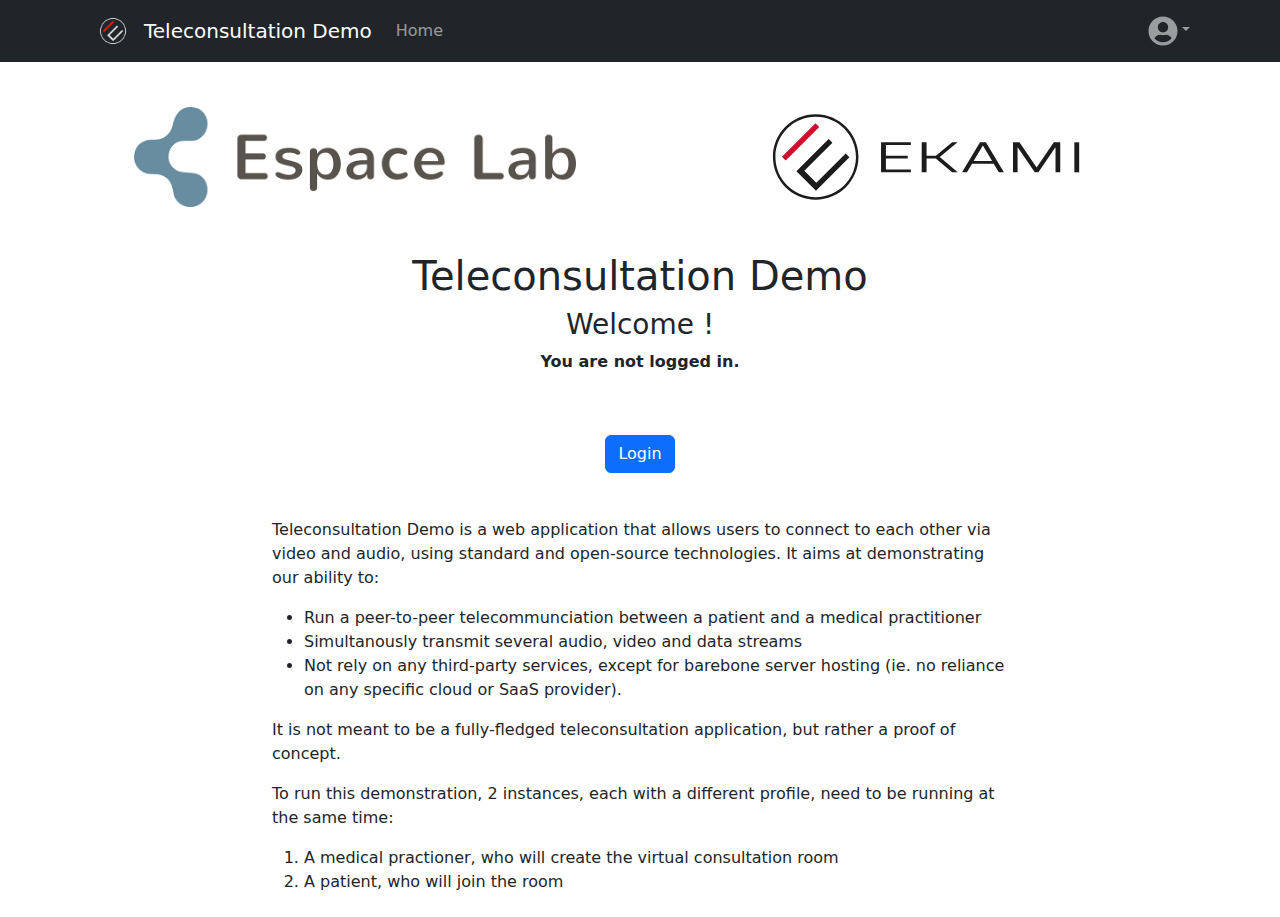
==== index.html @ 7204d0ba "Update main to output generated at 2736b13" ====
<!doctype html><html lang="en"><head><meta charset="utf-8"/><link rel="icon" href="./EKAMI Logomark.png"/><meta name="viewport" content="width=device-width,initial-scale=1"/><meta name="theme-color" content="#000000"/><meta name="Teleconsultation Demonstration" content="Demonstration as part of the Proof of Concept developed for ESPACE Lab"/><link rel="apple-touch-icon" href="./EKAMI Logomark.png"/><link rel="manifest" href="./manifest.json"/><title>Teleconsultation Demonstration</title><script defer="defer" src="./static/js/main.d75feff0.js"></script><link href="./static/css/main.d8a31a6a.css" rel="stylesheet"></head><body><noscript>You need to enable JavaScript to run this app.</noscript><div id="root"></div></body></html>
---- static/css/main.d8a31a6a.css ----
@charset "UTF-8";/*!
 * Bootstrap  v5.2.3 (https://getbootstrap.com/)
 * Copyright 2011-2022 The Bootstrap Authors
 * Copyright 2011-2022 Twitter, Inc.
 * Licensed under MIT (https://github.com/twbs/bootstrap/blob/main/LICENSE)
 */:root{--bs-blue:#0d6efd;--bs-indigo:#6610f2;--bs-purple:#6f42c1;--bs-pink:#d63384;--bs-red:#dc3545;--bs-orange:#fd7e14;--bs-yellow:#ffc107;--bs-green:#198754;--bs-teal:#20c997;--bs-cyan:#0dcaf0;--bs-black:#000;--bs-white:#fff;--bs-gray:#6c757d;--bs-gray-dark:#343a40;--bs-gray-100:#f8f9fa;--bs-gray-200:#e9ecef;--bs-gray-300:#dee2e6;--bs-gray-400:#ced4da;--bs-gray-500:#adb5bd;--bs-gray-600:#6c757d;--bs-gray-700:#495057;--bs-gray-800:#343a40;--bs-gray-900:#212529;--bs-primary:#0d6efd;--bs-secondary:#6c757d;--bs-success:#198754;--bs-info:#0dcaf0;--bs-warning:#ffc107;--bs-danger:#dc3545;--bs-light:#f8f9fa;--bs-dark:#212529;--bs-primary-rgb:13,110,253;--bs-secondary-rgb:108,117,125;--bs-success-rgb:25,135,84;--bs-info-rgb:13,202,240;--bs-warning-rgb:255,193,7;--bs-danger-rgb:220,53,69;--bs-light-rgb:248,249,250;--bs-dark-rgb:33,37,41;--bs-white-rgb:255,255,255;--bs-black-rgb:0,0,0;--bs-body-color-rgb:33,37,41;--bs-body-bg-rgb:255,255,255;--bs-font-sans-serif:system-ui,-apple-system,"Segoe UI",Roboto,"Helvetica Neue","Noto Sans","Liberation Sans",Arial,sans-serif,"Apple Color Emoji","Segoe UI Emoji","Segoe UI Symbol","Noto Color Emoji";--bs-font-monospace:SFMono-Regular,Menlo,Monaco,Consolas,"Liberation Mono","Courier New",monospace;--bs-gradient:linear-gradient(180deg,hsla(0,0%,100%,.15),hsla(0,0%,100%,0));--bs-body-font-family:var(--bs-font-sans-serif);--bs-body-font-size:1rem;--bs-body-font-weight:400;--bs-body-line-height:1.5;--bs-body-color:#212529;--bs-body-bg:#fff;--bs-border-width:1px;--bs-border-style:solid;--bs-border-color:#dee2e6;--bs-border-color-translucent:rgba(0,0,0,.175);--bs-border-radius:0.375rem;--bs-border-radius-sm:0.25rem;--bs-border-radius-lg:0.5rem;--bs-border-radius-xl:1rem;--bs-border-radius-2xl:2rem;--bs-border-radius-pill:50rem;--bs-link-color:#0d6efd;--bs-link-hover-color:#0a58ca;--bs-code-color:#d63384;--bs-highlight-bg:#fff3cd}*,:after,:before{box-sizing:border-box}@media (prefers-reduced-motion:no-preference){:root{scroll-behavior:smooth}}body{-webkit-text-size-adjust:100%;-webkit-tap-highlight-color:transparent;background-color:#fff;background-color:var(--bs-body-bg);color:#212529;color:var(--bs-body-color);font-family:system-ui,-apple-system,Segoe UI,Roboto,Helvetica Neue,Noto Sans,Liberation Sans,Arial,sans-serif,Apple Color Emoji,Segoe UI Emoji,Segoe UI Symbol,Noto Color Emoji;font-family:var(--bs-body-font-family);font-size:1rem;font-size:var(--bs-body-font-size);font-weight:400;font-weight:var(--bs-body-font-weight);line-height:1.5;line-height:var(--bs-body-line-height);margin:0;text-align:var(--bs-body-text-align)}hr{border:0;border-top:1px solid;color:inherit;margin:1rem 0;opacity:.25}.h1,.h2,.h3,.h4,.h5,.h6,h1,h2,h3,h4,h5,h6{font-weight:500;line-height:1.2;margin-bottom:.5rem;margin-top:0}.h1,h1{font-size:calc(1.375rem + 1.5vw)}@media (min-width:1200px){.h1,h1{font-size:2.5rem}}.h2,h2{font-size:calc(1.325rem + .9vw)}@media (min-width:1200px){.h2,h2{font-size:2rem}}.h3,h3{font-size:calc(1.3rem + .6vw)}@media (min-width:1200px){.h3,h3{font-size:1.75rem}}.h4,h4{font-size:calc(1.275rem + .3vw)}@media (min-width:1200px){.h4,h4{font-size:1.5rem}}.h5,h5{font-size:1.25rem}.h6,h6{font-size:1rem}p{margin-bottom:1rem;margin-top:0}abbr[title]{cursor:help;-webkit-text-decoration:underline dotted;text-decoration:underline dotted;-webkit-text-decoration-skip-ink:none;text-decoration-skip-ink:none}address{font-style:normal;line-height:inherit;margin-bottom:1rem}ol,ul{padding-left:2rem}dl,ol,ul{margin-bottom:1rem;margin-top:0}ol ol,ol ul,ul ol,ul ul{margin-bottom:0}dt{font-weight:700}dd{margin-bottom:.5rem;margin-left:0}blockquote{margin:0 0 1rem}b,strong{font-weight:bolder}.small,small{font-size:.875em}.mark,mark{background-color:#fff3cd;background-color:var(--bs-highlight-bg);padding:.1875em}sub,sup{font-size:.75em;line-height:0;position:relative;vertical-align:initial}sub{bottom:-.25em}sup{top:-.5em}a{color:#0d6efd;color:var(--bs-link-color);text-decoration:underline}a:hover{color:#0a58ca;color:var(--bs-link-hover-color)}a:not([href]):not([class]),a:not([href]):not([class]):hover{color:inherit;text-decoration:none}code,kbd,pre,samp{font-family:SFMono-Regular,Menlo,Monaco,Consolas,Liberation Mono,Courier New,monospace;font-family:var(--bs-font-monospace);font-size:1em}pre{display:block;font-size:.875em;margin-bottom:1rem;margin-top:0;overflow:auto}pre code{color:inherit;font-size:inherit;word-break:normal}code{word-wrap:break-word;color:#d63384;color:var(--bs-code-color);font-size:.875em}a>code{color:inherit}kbd{background-color:#212529;background-color:var(--bs-body-color);border-radius:.25rem;color:#fff;color:var(--bs-body-bg);font-size:.875em;padding:.1875rem .375rem}kbd kbd{font-size:1em;padding:0}figure{margin:0 0 1rem}img,svg{vertical-align:middle}table{border-collapse:collapse;caption-side:bottom}caption{color:#6c757d;padding-bottom:.5rem;padding-top:.5rem;text-align:left}th{text-align:inherit;text-align:-webkit-match-parent}tbody,td,tfoot,th,thead,tr{border:0 solid;border-color:inherit}label{display:inline-block}button{border-radius:0}button:focus:not(:focus-visible){outline:0}button,input,optgroup,select,textarea{font-family:inherit;font-size:inherit;line-height:inherit;margin:0}button,select{text-transform:none}[role=button]{cursor:pointer}select{word-wrap:normal}select:disabled{opacity:1}[list]:not([type=date]):not([type=datetime-local]):not([type=month]):not([type=week]):not([type=time])::-webkit-calendar-picker-indicator{display:none!important}[type=button],[type=reset],[type=submit],button{-webkit-appearance:button}[type=button]:not(:disabled),[type=reset]:not(:disabled),[type=submit]:not(:disabled),button:not(:disabled){cursor:pointer}::-moz-focus-inner{border-style:none;padding:0}textarea{resize:vertical}fieldset{border:0;margin:0;min-width:0;padding:0}legend{float:left;font-size:calc(1.275rem + .3vw);line-height:inherit;margin-bottom:.5rem;padding:0;width:100%}@media (min-width:1200px){legend{font-size:1.5rem}}legend+*{clear:left}::-webkit-datetime-edit-day-field,::-webkit-datetime-edit-fields-wrapper,::-webkit-datetime-edit-hour-field,::-webkit-datetime-edit-minute,::-webkit-datetime-edit-month-field,::-webkit-datetime-edit-text,::-webkit-datetime-edit-year-field{padding:0}::-webkit-inner-spin-button{height:auto}[type=search]{-webkit-appearance:textfield;outline-offset:-2px}::-webkit-search-decoration{-webkit-appearance:none}::-webkit-color-swatch-wrapper{padding:0}::-webkit-file-upload-button{-webkit-appearance:button;font:inherit}::file-selector-button{-webkit-appearance:button;font:inherit}output{display:inline-block}iframe{border:0}summary{cursor:pointer;display:list-item}progress{vertical-align:initial}[hidden]{display:none!important}.lead{font-size:1.25rem;font-weight:300}.display-1{font-size:calc(1.625rem + 4.5vw);font-weight:300;line-height:1.2}@media (min-width:1200px){.display-1{font-size:5rem}}.display-2{font-size:calc(1.575rem + 3.9vw);font-weight:300;line-height:1.2}@media (min-width:1200px){.display-2{font-size:4.5rem}}.display-3{font-size:calc(1.525rem + 3.3vw);font-weight:300;line-height:1.2}@media (min-width:1200px){.display-3{font-size:4rem}}.display-4{font-size:calc(1.475rem + 2.7vw);font-weight:300;line-height:1.2}@media (min-width:1200px){.display-4{font-size:3.5rem}}.display-5{font-size:calc(1.425rem + 2.1vw);font-weight:300;line-height:1.2}@media (min-width:1200px){.display-5{font-size:3rem}}.display-6{font-size:calc(1.375rem + 1.5vw);font-weight:300;line-height:1.2}@media (min-width:1200px){.display-6{font-size:2.5rem}}.list-inline,.list-unstyled{list-style:none;padding-left:0}.list-inline-item{display:inline-block}.list-inline-item:not(:last-child){margin-right:.5rem}.initialism{font-size:.875em;text-transform:uppercase}.blockquote{font-size:1.25rem;margin-bottom:1rem}.blockquote>:last-child{margin-bottom:0}.blockquote-footer{color:#6c757d;font-size:.875em;margin-bottom:1rem;margin-top:-1rem}.blockquote-footer:before{content:"— "}.img-fluid,.img-thumbnail{height:auto;max-width:100%}.img-thumbnail{background-color:#fff;border:1px solid #dee2e6;border:1px solid var(--bs-border-color);border-radius:.375rem;padding:.25rem}.figure{display:inline-block}.figure-img{line-height:1;margin-bottom:.5rem}.figure-caption{color:#6c757d;font-size:.875em}.container,.container-fluid,.container-lg,.container-md,.container-sm,.container-xl,.container-xxl{--bs-gutter-x:1.5rem;--bs-gutter-y:0;margin-left:auto;margin-right:auto;padding-left:calc(var(--bs-gutter-x)*.5);padding-right:calc(var(--bs-gutter-x)*.5);width:100%}@media (min-width:576px){.container,.container-sm{max-width:540px}}@media (min-width:768px){.container,.container-md,.container-sm{max-width:720px}}@media (min-width:992px){.container,.container-lg,.container-md,.container-sm{max-width:960px}}@media (min-width:1200px){.container,.container-lg,.container-md,.container-sm,.container-xl{max-width:1140px}}@media (min-width:1400px){.container,.container-lg,.container-md,.container-sm,.container-xl,.container-xxl{max-width:1320px}}.row{--bs-gutter-x:1.5rem;--bs-gutter-y:0;display:flex;flex-wrap:wrap;margin-left:calc(var(--bs-gutter-x)*-.5);margin-right:calc(var(--bs-gutter-x)*-.5);margin-top:calc(var(--bs-gutter-y)*-1)}.row>*{flex-shrink:0;margin-top:var(--bs-gutter-y);max-width:100%;padding-left:calc(var(--bs-gutter-x)*.5);padding-right:calc(var(--bs-gutter-x)*.5);width:100%}.col{flex:1 0}.row-cols-auto>*{flex:0 0 auto;width:auto}.row-cols-1>*{flex:0 0 auto;width:100%}.row-cols-2>*{flex:0 0 auto;width:50%}.row-cols-3>*{flex:0 0 auto;width:33.3333333333%}.row-cols-4>*{flex:0 0 auto;width:25%}.row-cols-5>*{flex:0 0 auto;width:20%}.row-cols-6>*{flex:0 0 auto;width:16.6666666667%}.col-auto{flex:0 0 auto;width:auto}.col-1{flex:0 0 auto;width:8.33333333%}.col-2{flex:0 0 auto;width:16.66666667%}.col-3{flex:0 0 auto;width:25%}.col-4{flex:0 0 auto;width:33.33333333%}.col-5{flex:0 0 auto;width:41.66666667%}.col-6{flex:0 0 auto;width:50%}.col-7{flex:0 0 auto;width:58.33333333%}.col-8{flex:0 0 auto;width:66.66666667%}.col-9{flex:0 0 auto;width:75%}.col-10{flex:0 0 auto;width:83.33333333%}.col-11{flex:0 0 auto;width:91.66666667%}.col-12{flex:0 0 auto;width:100%}.offset-1{margin-left:8.33333333%}.offset-2{margin-left:16.66666667%}.offset-3{margin-left:25%}.offset-4{margin-left:33.33333333%}.offset-5{margin-left:41.66666667%}.offset-6{margin-left:50%}.offset-7{margin-left:58.33333333%}.offset-8{margin-left:66.66666667%}.offset-9{margin-left:75%}.offset-10{margin-left:83.33333333%}.offset-11{margin-left:91.66666667%}.g-0,.gx-0{--bs-gutter-x:0}.g-0,.gy-0{--bs-gutter-y:0}.g-1,.gx-1{--bs-gutter-x:0.25rem}.g-1,.gy-1{--bs-gutter-y:0.25rem}.g-2,.gx-2{--bs-gutter-x:0.5rem}.g-2,.gy-2{--bs-gutter-y:0.5rem}.g-3,.gx-3{--bs-gutter-x:1rem}.g-3,.gy-3{--bs-gutter-y:1rem}.g-4,.gx-4{--bs-gutter-x:1.5rem}.g-4,.gy-4{--bs-gutter-y:1.5rem}.g-5,.gx-5{--bs-gutter-x:3rem}.g-5,.gy-5{--bs-gutter-y:3rem}@media (min-width:576px){.col-sm{flex:1 0}.row-cols-sm-auto>*{flex:0 0 auto;width:auto}.row-cols-sm-1>*{flex:0 0 auto;width:100%}.row-cols-sm-2>*{flex:0 0 auto;width:50%}.row-cols-sm-3>*{flex:0 0 auto;width:33.3333333333%}.row-cols-sm-4>*{flex:0 0 auto;width:25%}.row-cols-sm-5>*{flex:0 0 auto;width:20%}.row-cols-sm-6>*{flex:0 0 auto;width:16.6666666667%}.col-sm-auto{flex:0 0 auto;width:auto}.col-sm-1{flex:0 0 auto;width:8.33333333%}.col-sm-2{flex:0 0 auto;width:16.66666667%}.col-sm-3{flex:0 0 auto;width:25%}.col-sm-4{flex:0 0 auto;width:33.33333333%}.col-sm-5{flex:0 0 auto;width:41.66666667%}.col-sm-6{flex:0 0 auto;width:50%}.col-sm-7{flex:0 0 auto;width:58.33333333%}.col-sm-8{flex:0 0 auto;width:66.66666667%}.col-sm-9{flex:0 0 auto;width:75%}.col-sm-10{flex:0 0 auto;width:83.33333333%}.col-sm-11{flex:0 0 auto;width:91.66666667%}.col-sm-12{flex:0 0 auto;width:100%}.offset-sm-0{margin-left:0}.offset-sm-1{margin-left:8.33333333%}.offset-sm-2{margin-left:16.66666667%}.offset-sm-3{margin-left:25%}.offset-sm-4{margin-left:33.33333333%}.offset-sm-5{margin-left:41.66666667%}.offset-sm-6{margin-left:50%}.offset-sm-7{margin-left:58.33333333%}.offset-sm-8{margin-left:66.66666667%}.offset-sm-9{margin-left:75%}.offset-sm-10{margin-left:83.33333333%}.offset-sm-11{margin-left:91.66666667%}.g-sm-0,.gx-sm-0{--bs-gutter-x:0}.g-sm-0,.gy-sm-0{--bs-gutter-y:0}.g-sm-1,.gx-sm-1{--bs-gutter-x:0.25rem}.g-sm-1,.gy-sm-1{--bs-gutter-y:0.25rem}.g-sm-2,.gx-sm-2{--bs-gutter-x:0.5rem}.g-sm-2,.gy-sm-2{--bs-gutter-y:0.5rem}.g-sm-3,.gx-sm-3{--bs-gutter-x:1rem}.g-sm-3,.gy-sm-3{--bs-gutter-y:1rem}.g-sm-4,.gx-sm-4{--bs-gutter-x:1.5rem}.g-sm-4,.gy-sm-4{--bs-gutter-y:1.5rem}.g-sm-5,.gx-sm-5{--bs-gutter-x:3rem}.g-sm-5,.gy-sm-5{--bs-gutter-y:3rem}}@media (min-width:768px){.col-md{flex:1 0}.row-cols-md-auto>*{flex:0 0 auto;width:auto}.row-cols-md-1>*{flex:0 0 auto;width:100%}.row-cols-md-2>*{flex:0 0 auto;width:50%}.row-cols-md-3>*{flex:0 0 auto;width:33.3333333333%}.row-cols-md-4>*{flex:0 0 auto;width:25%}.row-cols-md-5>*{flex:0 0 auto;width:20%}.row-cols-md-6>*{flex:0 0 auto;width:16.6666666667%}.col-md-auto{flex:0 0 auto;width:auto}.col-md-1{flex:0 0 auto;width:8.33333333%}.col-md-2{flex:0 0 auto;width:16.66666667%}.col-md-3{flex:0 0 auto;width:25%}.col-md-4{flex:0 0 auto;width:33.33333333%}.col-md-5{flex:0 0 auto;width:41.66666667%}.col-md-6{flex:0 0 auto;width:50%}.col-md-7{flex:0 0 auto;width:58.33333333%}.col-md-8{flex:0 0 auto;width:66.66666667%}.col-md-9{flex:0 0 auto;width:75%}.col-md-10{flex:0 0 auto;width:83.33333333%}.col-md-11{flex:0 0 auto;width:91.66666667%}.col-md-12{flex:0 0 auto;width:100%}.offset-md-0{margin-left:0}.offset-md-1{margin-left:8.33333333%}.offset-md-2{margin-left:16.66666667%}.offset-md-3{margin-left:25%}.offset-md-4{margin-left:33.33333333%}.offset-md-5{margin-left:41.66666667%}.offset-md-6{margin-left:50%}.offset-md-7{margin-left:58.33333333%}.offset-md-8{margin-left:66.66666667%}.offset-md-9{margin-left:75%}.offset-md-10{margin-left:83.33333333%}.offset-md-11{margin-left:91.66666667%}.g-md-0,.gx-md-0{--bs-gutter-x:0}.g-md-0,.gy-md-0{--bs-gutter-y:0}.g-md-1,.gx-md-1{--bs-gutter-x:0.25rem}.g-md-1,.gy-md-1{--bs-gutter-y:0.25rem}.g-md-2,.gx-md-2{--bs-gutter-x:0.5rem}.g-md-2,.gy-md-2{--bs-gutter-y:0.5rem}.g-md-3,.gx-md-3{--bs-gutter-x:1rem}.g-md-3,.gy-md-3{--bs-gutter-y:1rem}.g-md-4,.gx-md-4{--bs-gutter-x:1.5rem}.g-md-4,.gy-md-4{--bs-gutter-y:1.5rem}.g-md-5,.gx-md-5{--bs-gutter-x:3rem}.g-md-5,.gy-md-5{--bs-gutter-y:3rem}}@media (min-width:992px){.col-lg{flex:1 0}.row-cols-lg-auto>*{flex:0 0 auto;width:auto}.row-cols-lg-1>*{flex:0 0 auto;width:100%}.row-cols-lg-2>*{flex:0 0 auto;width:50%}.row-cols-lg-3>*{flex:0 0 auto;width:33.3333333333%}.row-cols-lg-4>*{flex:0 0 auto;width:25%}.row-cols-lg-5>*{flex:0 0 auto;width:20%}.row-cols-lg-6>*{flex:0 0 auto;width:16.6666666667%}.col-lg-auto{flex:0 0 auto;width:auto}.col-lg-1{flex:0 0 auto;width:8.33333333%}.col-lg-2{flex:0 0 auto;width:16.66666667%}.col-lg-3{flex:0 0 auto;width:25%}.col-lg-4{flex:0 0 auto;width:33.33333333%}.col-lg-5{flex:0 0 auto;width:41.66666667%}.col-lg-6{flex:0 0 auto;width:50%}.col-lg-7{flex:0 0 auto;width:58.33333333%}.col-lg-8{flex:0 0 auto;width:66.66666667%}.col-lg-9{flex:0 0 auto;width:75%}.col-lg-10{flex:0 0 auto;width:83.33333333%}.col-lg-11{flex:0 0 auto;width:91.66666667%}.col-lg-12{flex:0 0 auto;width:100%}.offset-lg-0{margin-left:0}.offset-lg-1{margin-left:8.33333333%}.offset-lg-2{margin-left:16.66666667%}.offset-lg-3{margin-left:25%}.offset-lg-4{margin-left:33.33333333%}.offset-lg-5{margin-left:41.66666667%}.offset-lg-6{margin-left:50%}.offset-lg-7{margin-left:58.33333333%}.offset-lg-8{margin-left:66.66666667%}.offset-lg-9{margin-left:75%}.offset-lg-10{margin-left:83.33333333%}.offset-lg-11{margin-left:91.66666667%}.g-lg-0,.gx-lg-0{--bs-gutter-x:0}.g-lg-0,.gy-lg-0{--bs-gutter-y:0}.g-lg-1,.gx-lg-1{--bs-gutter-x:0.25rem}.g-lg-1,.gy-lg-1{--bs-gutter-y:0.25rem}.g-lg-2,.gx-lg-2{--bs-gutter-x:0.5rem}.g-lg-2,.gy-lg-2{--bs-gutter-y:0.5rem}.g-lg-3,.gx-lg-3{--bs-gutter-x:1rem}.g-lg-3,.gy-lg-3{--bs-gutter-y:1rem}.g-lg-4,.gx-lg-4{--bs-gutter-x:1.5rem}.g-lg-4,.gy-lg-4{--bs-gutter-y:1.5rem}.g-lg-5,.gx-lg-5{--bs-gutter-x:3rem}.g-lg-5,.gy-lg-5{--bs-gutter-y:3rem}}@media (min-width:1200px){.col-xl{flex:1 0}.row-cols-xl-auto>*{flex:0 0 auto;width:auto}.row-cols-xl-1>*{flex:0 0 auto;width:100%}.row-cols-xl-2>*{flex:0 0 auto;width:50%}.row-cols-xl-3>*{flex:0 0 auto;width:33.3333333333%}.row-cols-xl-4>*{flex:0 0 auto;width:25%}.row-cols-xl-5>*{flex:0 0 auto;width:20%}.row-cols-xl-6>*{flex:0 0 auto;width:16.6666666667%}.col-xl-auto{flex:0 0 auto;width:auto}.col-xl-1{flex:0 0 auto;width:8.33333333%}.col-xl-2{flex:0 0 auto;width:16.66666667%}.col-xl-3{flex:0 0 auto;width:25%}.col-xl-4{flex:0 0 auto;width:33.33333333%}.col-xl-5{flex:0 0 auto;width:41.66666667%}.col-xl-6{flex:0 0 auto;width:50%}.col-xl-7{flex:0 0 auto;width:58.33333333%}.col-xl-8{flex:0 0 auto;width:66.66666667%}.col-xl-9{flex:0 0 auto;width:75%}.col-xl-10{flex:0 0 auto;width:83.33333333%}.col-xl-11{flex:0 0 auto;width:91.66666667%}.col-xl-12{flex:0 0 auto;width:100%}.offset-xl-0{margin-left:0}.offset-xl-1{margin-left:8.33333333%}.offset-xl-2{margin-left:16.66666667%}.offset-xl-3{margin-left:25%}.offset-xl-4{margin-left:33.33333333%}.offset-xl-5{margin-left:41.66666667%}.offset-xl-6{margin-left:50%}.offset-xl-7{margin-left:58.33333333%}.offset-xl-8{margin-left:66.66666667%}.offset-xl-9{margin-left:75%}.offset-xl-10{margin-left:83.33333333%}.offset-xl-11{margin-left:91.66666667%}.g-xl-0,.gx-xl-0{--bs-gutter-x:0}.g-xl-0,.gy-xl-0{--bs-gutter-y:0}.g-xl-1,.gx-xl-1{--bs-gutter-x:0.25rem}.g-xl-1,.gy-xl-1{--bs-gutter-y:0.25rem}.g-xl-2,.gx-xl-2{--bs-gutter-x:0.5rem}.g-xl-2,.gy-xl-2{--bs-gutter-y:0.5rem}.g-xl-3,.gx-xl-3{--bs-gutter-x:1rem}.g-xl-3,.gy-xl-3{--bs-gutter-y:1rem}.g-xl-4,.gx-xl-4{--bs-gutter-x:1.5rem}.g-xl-4,.gy-xl-4{--bs-gutter-y:1.5rem}.g-xl-5,.gx-xl-5{--bs-gutter-x:3rem}.g-xl-5,.gy-xl-5{--bs-gutter-y:3rem}}@media (min-width:1400px){.col-xxl{flex:1 0}.row-cols-xxl-auto>*{flex:0 0 auto;width:auto}.row-cols-xxl-1>*{flex:0 0 auto;width:100%}.row-cols-xxl-2>*{flex:0 0 auto;width:50%}.row-cols-xxl-3>*{flex:0 0 auto;width:33.3333333333%}.row-cols-xxl-4>*{flex:0 0 auto;width:25%}.row-cols-xxl-5>*{flex:0 0 auto;width:20%}.row-cols-xxl-6>*{flex:0 0 auto;width:16.6666666667%}.col-xxl-auto{flex:0 0 auto;width:auto}.col-xxl-1{flex:0 0 auto;width:8.33333333%}.col-xxl-2{flex:0 0 auto;width:16.66666667%}.col-xxl-3{flex:0 0 auto;width:25%}.col-xxl-4{flex:0 0 auto;width:33.33333333%}.col-xxl-5{flex:0 0 auto;width:41.66666667%}.col-xxl-6{flex:0 0 auto;width:50%}.col-xxl-7{flex:0 0 auto;width:58.33333333%}.col-xxl-8{flex:0 0 auto;width:66.66666667%}.col-xxl-9{flex:0 0 auto;width:75%}.col-xxl-10{flex:0 0 auto;width:83.33333333%}.col-xxl-11{flex:0 0 auto;width:91.66666667%}.col-xxl-12{flex:0 0 auto;width:100%}.offset-xxl-0{margin-left:0}.offset-xxl-1{margin-left:8.33333333%}.offset-xxl-2{margin-left:16.66666667%}.offset-xxl-3{margin-left:25%}.offset-xxl-4{margin-left:33.33333333%}.offset-xxl-5{margin-left:41.66666667%}.offset-xxl-6{margin-left:50%}.offset-xxl-7{margin-left:58.33333333%}.offset-xxl-8{margin-left:66.66666667%}.offset-xxl-9{margin-left:75%}.offset-xxl-10{margin-left:83.33333333%}.offset-xxl-11{margin-left:91.66666667%}.g-xxl-0,.gx-xxl-0{--bs-gutter-x:0}.g-xxl-0,.gy-xxl-0{--bs-gutter-y:0}.g-xxl-1,.gx-xxl-1{--bs-gutter-x:0.25rem}.g-xxl-1,.gy-xxl-1{--bs-gutter-y:0.25rem}.g-xxl-2,.gx-xxl-2{--bs-gutter-x:0.5rem}.g-xxl-2,.gy-xxl-2{--bs-gutter-y:0.5rem}.g-xxl-3,.gx-xxl-3{--bs-gutter-x:1rem}.g-xxl-3,.gy-xxl-3{--bs-gutter-y:1rem}.g-xxl-4,.gx-xxl-4{--bs-gutter-x:1.5rem}.g-xxl-4,.gy-xxl-4{--bs-gutter-y:1.5rem}.g-xxl-5,.gx-xxl-5{--bs-gutter-x:3rem}.g-xxl-5,.gy-xxl-5{--bs-gutter-y:3rem}}.table{--bs-table-color:var(--bs-body-color);--bs-table-bg:transparent;--bs-table-border-color:var(--bs-border-color);--bs-table-accent-bg:transparent;--bs-table-striped-color:var(--bs-body-color);--bs-table-striped-bg:rgba(0,0,0,.05);--bs-table-active-color:var(--bs-body-color);--bs-table-active-bg:rgba(0,0,0,.1);--bs-table-hover-color:var(--bs-body-color);--bs-table-hover-bg:rgba(0,0,0,.075);border-color:var(--bs-table-border-color);color:var(--bs-table-color);margin-bottom:1rem;vertical-align:top;width:100%}.table>:not(caption)>*>*{background-color:var(--bs-table-bg);border-bottom-width:1px;box-shadow:inset 0 0 0 9999px var(--bs-table-accent-bg);padding:.5rem}.table>tbody{vertical-align:inherit}.table>thead{vertical-align:bottom}.table-group-divider{border-top:2px solid}.caption-top{caption-side:top}.table-sm>:not(caption)>*>*{padding:.25rem}.table-bordered>:not(caption)>*{border-width:1px 0}.table-bordered>:not(caption)>*>*{border-width:0 1px}.table-borderless>:not(caption)>*>*{border-bottom-width:0}.table-borderless>:not(:first-child){border-top-width:0}.table-striped-columns>:not(caption)>tr>:nth-child(2n),.table-striped>tbody>tr:nth-of-type(odd)>*{--bs-table-accent-bg:var(--bs-table-striped-bg);color:var(--bs-table-striped-color)}.table-active{--bs-table-accent-bg:var(--bs-table-active-bg);color:var(--bs-table-active-color)}.table-hover>tbody>tr:hover>*{--bs-table-accent-bg:var(--bs-table-hover-bg);color:var(--bs-table-hover-color)}.table-primary{--bs-table-color:#000;--bs-table-bg:#cfe2ff;--bs-table-border-color:#bacbe6;--bs-table-striped-bg:#c5d7f2;--bs-table-striped-color:#000;--bs-table-active-bg:#bacbe6;--bs-table-active-color:#000;--bs-table-hover-bg:#bfd1ec;--bs-table-hover-color:#000}.table-primary,.table-secondary{border-color:var(--bs-table-border-color);color:var(--bs-table-color)}.table-secondary{--bs-table-color:#000;--bs-table-bg:#e2e3e5;--bs-table-border-color:#cbccce;--bs-table-striped-bg:#d7d8da;--bs-table-striped-color:#000;--bs-table-active-bg:#cbccce;--bs-table-active-color:#000;--bs-table-hover-bg:#d1d2d4;--bs-table-hover-color:#000}.table-success{--bs-table-color:#000;--bs-table-bg:#d1e7dd;--bs-table-border-color:#bcd0c7;--bs-table-striped-bg:#c7dbd2;--bs-table-striped-color:#000;--bs-table-active-bg:#bcd0c7;--bs-table-active-color:#000;--bs-table-hover-bg:#c1d6cc;--bs-table-hover-color:#000}.table-info,.table-success{border-color:var(--bs-table-border-color);color:var(--bs-table-color)}.table-info{--bs-table-color:#000;--bs-table-bg:#cff4fc;--bs-table-border-color:#badce3;--bs-table-striped-bg:#c5e8ef;--bs-table-striped-color:#000;--bs-table-active-bg:#badce3;--bs-table-active-color:#000;--bs-table-hover-bg:#bfe2e9;--bs-table-hover-color:#000}.table-warning{--bs-table-color:#000;--bs-table-bg:#fff3cd;--bs-table-border-color:#e6dbb9;--bs-table-striped-bg:#f2e7c3;--bs-table-striped-color:#000;--bs-table-active-bg:#e6dbb9;--bs-table-active-color:#000;--bs-table-hover-bg:#ece1be;--bs-table-hover-color:#000}.table-danger,.table-warning{border-color:var(--bs-table-border-color);color:var(--bs-table-color)}.table-danger{--bs-table-color:#000;--bs-table-bg:#f8d7da;--bs-table-border-color:#dfc2c4;--bs-table-striped-bg:#eccccf;--bs-table-striped-color:#000;--bs-table-active-bg:#dfc2c4;--bs-table-active-color:#000;--bs-table-hover-bg:#e5c7ca;--bs-table-hover-color:#000}.table-light{--bs-table-color:#000;--bs-table-bg:#f8f9fa;--bs-table-border-color:#dfe0e1;--bs-table-striped-bg:#ecedee;--bs-table-striped-color:#000;--bs-table-active-bg:#dfe0e1;--bs-table-active-color:#000;--bs-table-hover-bg:#e5e6e7;--bs-table-hover-color:#000}.table-dark,.table-light{border-color:var(--bs-table-border-color);color:var(--bs-table-color)}.table-dark{--bs-table-color:#fff;--bs-table-bg:#212529;--bs-table-border-color:#373b3e;--bs-table-striped-bg:#2c3034;--bs-table-striped-color:#fff;--bs-table-active-bg:#373b3e;--bs-table-active-color:#fff;--bs-table-hover-bg:#323539;--bs-table-hover-color:#fff}.table-responsive{-webkit-overflow-scrolling:touch;overflow-x:auto}@media (max-width:575.98px){.table-responsive-sm{-webkit-overflow-scrolling:touch;overflow-x:auto}}@media (max-width:767.98px){.table-responsive-md{-webkit-overflow-scrolling:touch;overflow-x:auto}}@media (max-width:991.98px){.table-responsive-lg{-webkit-overflow-scrolling:touch;overflow-x:auto}}@media (max-width:1199.98px){.table-responsive-xl{-webkit-overflow-scrolling:touch;overflow-x:auto}}@media (max-width:1399.98px){.table-responsive-xxl{-webkit-overflow-scrolling:touch;overflow-x:auto}}.form-label{margin-bottom:.5rem}.col-form-label{font-size:inherit;line-height:1.5;margin-bottom:0;padding-bottom:calc(.375rem + 1px);padding-top:calc(.375rem + 1px)}.col-form-label-lg{font-size:1.25rem;padding-bottom:calc(.5rem + 1px);padding-top:calc(.5rem + 1px)}.col-form-label-sm{font-size:.875rem;padding-bottom:calc(.25rem + 1px);padding-top:calc(.25rem + 1px)}.form-text{color:#6c757d;font-size:.875em;margin-top:.25rem}.form-control{-webkit-appearance:none;appearance:none;background-clip:padding-box;background-color:#fff;border:1px solid #ced4da;border-radius:.375rem;color:#212529;display:block;font-size:1rem;font-weight:400;line-height:1.5;padding:.375rem .75rem;transition:border-color .15s ease-in-out,box-shadow .15s ease-in-out;width:100%}@media (prefers-reduced-motion:reduce){.form-control{transition:none}}.form-control[type=file]{overflow:hidden}.form-control[type=file]:not(:disabled):not([readonly]){cursor:pointer}.form-control:focus{background-color:#fff;border-color:#86b7fe;box-shadow:0 0 0 .25rem rgba(13,110,253,.25);color:#212529;outline:0}.form-control::-webkit-date-and-time-value{height:1.5em}.form-control::-webkit-input-placeholder{color:#6c757d;opacity:1}.form-control::placeholder{color:#6c757d;opacity:1}.form-control:disabled{background-color:#e9ecef;opacity:1}.form-control::-webkit-file-upload-button{-webkit-margin-end:.75rem;background-color:#e9ecef;border:0 solid;border-color:inherit;border-inline-end-width:1px;border-radius:0;color:#212529;margin:-.375rem -.75rem;margin-inline-end:.75rem;padding:.375rem .75rem;pointer-events:none;-webkit-transition:color .15s ease-in-out,background-color .15s ease-in-out,border-color .15s ease-in-out,box-shadow .15s ease-in-out;transition:color .15s ease-in-out,background-color .15s ease-in-out,border-color .15s ease-in-out,box-shadow .15s ease-in-out}.form-control::file-selector-button{-webkit-margin-end:.75rem;background-color:#e9ecef;border:0 solid;border-color:inherit;border-inline-end-width:1px;border-radius:0;color:#212529;margin:-.375rem -.75rem;margin-inline-end:.75rem;padding:.375rem .75rem;pointer-events:none;transition:color .15s ease-in-out,background-color .15s ease-in-out,border-color .15s ease-in-out,box-shadow .15s ease-in-out}@media (prefers-reduced-motion:reduce){.form-control::-webkit-file-upload-button{-webkit-transition:none;transition:none}.form-control::file-selector-button{transition:none}}.form-control:hover:not(:disabled):not([readonly])::-webkit-file-upload-button{background-color:#dde0e3}.form-control:hover:not(:disabled):not([readonly])::file-selector-button{background-color:#dde0e3}.form-control-plaintext{background-color:initial;border:solid transparent;border-width:1px 0;color:#212529;display:block;line-height:1.5;margin-bottom:0;padding:.375rem 0;width:100%}.form-control-plaintext:focus{outline:0}.form-control-plaintext.form-control-lg,.form-control-plaintext.form-control-sm{padding-left:0;padding-right:0}.form-control-sm{border-radius:.25rem;font-size:.875rem;min-height:calc(1.5em + .5rem + 2px);padding:.25rem .5rem}.form-control-sm::-webkit-file-upload-button{-webkit-margin-end:.5rem;margin:-.25rem -.5rem;margin-inline-end:.5rem;padding:.25rem .5rem}.form-control-sm::file-selector-button{-webkit-margin-end:.5rem;margin:-.25rem -.5rem;margin-inline-end:.5rem;padding:.25rem .5rem}.form-control-lg{border-radius:.5rem;font-size:1.25rem;min-height:calc(1.5em + 1rem + 2px);padding:.5rem 1rem}.form-control-lg::-webkit-file-upload-button{-webkit-margin-end:1rem;margin:-.5rem -1rem;margin-inline-end:1rem;padding:.5rem 1rem}.form-control-lg::file-selector-button{-webkit-margin-end:1rem;margin:-.5rem -1rem;margin-inline-end:1rem;padding:.5rem 1rem}textarea.form-control{min-height:calc(1.5em + .75rem + 2px)}textarea.form-control-sm{min-height:calc(1.5em + .5rem + 2px)}textarea.form-control-lg{min-height:calc(1.5em + 1rem + 2px)}.form-control-color{height:calc(1.5em + .75rem + 2px);padding:.375rem;width:3rem}.form-control-color:not(:disabled):not([readonly]){cursor:pointer}.form-control-color::-moz-color-swatch{border:0!important;border-radius:.375rem}.form-control-color::-webkit-color-swatch{border-radius:.375rem}.form-control-color.form-control-sm{height:calc(1.5em + .5rem + 2px)}.form-control-color.form-control-lg{height:calc(1.5em + 1rem + 2px)}.form-select{-moz-padding-start:calc(.75rem - 3px);-webkit-appearance:none;appearance:none;background-color:#fff;background-image:url("data:image/svg+xml;charset=utf-8,%3Csvg xmlns='http://www.w3.org/2000/svg' viewBox='0 0 16 16'%3E%3Cpath fill='none' stroke='%23343a40' stroke-linecap='round' stroke-linejoin='round' stroke-width='2' d='m2 5 6 6 6-6'/%3E%3C/svg%3E");background-position:right .75rem center;background-repeat:no-repeat;background-size:16px 12px;border:1px solid #ced4da;border-radius:.375rem;color:#212529;display:block;font-size:1rem;font-weight:400;line-height:1.5;padding:.375rem 2.25rem .375rem .75rem;transition:border-color .15s ease-in-out,box-shadow .15s ease-in-out;width:100%}@media (prefers-reduced-motion:reduce){.form-select{transition:none}}.form-select:focus{border-color:#86b7fe;box-shadow:0 0 0 .25rem rgba(13,110,253,.25);outline:0}.form-select[multiple],.form-select[size]:not([size="1"]){background-image:none;padding-right:.75rem}.form-select:disabled{background-color:#e9ecef}.form-select:-moz-focusring{color:transparent;text-shadow:0 0 0 #212529}.form-select-sm{border-radius:.25rem;font-size:.875rem;padding-bottom:.25rem;padding-left:.5rem;padding-top:.25rem}.form-select-lg{border-radius:.5rem;font-size:1.25rem;padding-bottom:.5rem;padding-left:1rem;padding-top:.5rem}.form-check{display:block;margin-bottom:.125rem;min-height:1.5rem;padding-left:1.5em}.form-check .form-check-input{float:left;margin-left:-1.5em}.form-check-reverse{padding-left:0;padding-right:1.5em;text-align:right}.form-check-reverse .form-check-input{float:right;margin-left:0;margin-right:-1.5em}.form-check-input{-webkit-appearance:none;appearance:none;background-color:#fff;background-position:50%;background-repeat:no-repeat;background-size:contain;border:1px solid rgba(0,0,0,.25);height:1em;margin-top:.25em;-webkit-print-color-adjust:exact;print-color-adjust:exact;vertical-align:top;width:1em}.form-check-input[type=checkbox]{border-radius:.25em}.form-check-input[type=radio]{border-radius:50%}.form-check-input:active{-webkit-filter:brightness(90%);filter:brightness(90%)}.form-check-input:focus{border-color:#86b7fe;box-shadow:0 0 0 .25rem rgba(13,110,253,.25);outline:0}.form-check-input:checked{background-color:#0d6efd;border-color:#0d6efd}.form-check-input:checked[type=checkbox]{background-image:url("data:image/svg+xml;charset=utf-8,%3Csvg xmlns='http://www.w3.org/2000/svg' viewBox='0 0 20 20'%3E%3Cpath fill='none' stroke='%23fff' stroke-linecap='round' stroke-linejoin='round' stroke-width='3' d='m6 10 3 3 6-6'/%3E%3C/svg%3E")}.form-check-input:checked[type=radio]{background-image:url("data:image/svg+xml;charset=utf-8,%3Csvg xmlns='http://www.w3.org/2000/svg' viewBox='-4 -4 8 8'%3E%3Ccircle r='2' fill='%23fff'/%3E%3C/svg%3E")}.form-check-input[type=checkbox]:indeterminate{background-color:#0d6efd;background-image:url("data:image/svg+xml;charset=utf-8,%3Csvg xmlns='http://www.w3.org/2000/svg' viewBox='0 0 20 20'%3E%3Cpath fill='none' stroke='%23fff' stroke-linecap='round' stroke-linejoin='round' stroke-width='3' d='M6 10h8'/%3E%3C/svg%3E");border-color:#0d6efd}.form-check-input:disabled{-webkit-filter:none;filter:none;opacity:.5;pointer-events:none}.form-check-input:disabled~.form-check-label,.form-check-input[disabled]~.form-check-label{cursor:default;opacity:.5}.form-switch{padding-left:2.5em}.form-switch .form-check-input{background-image:url("data:image/svg+xml;charset=utf-8,%3Csvg xmlns='http://www.w3.org/2000/svg' viewBox='-4 -4 8 8'%3E%3Ccircle r='3' fill='rgba(0, 0, 0, 0.25)'/%3E%3C/svg%3E");background-position:0;border-radius:2em;margin-left:-2.5em;transition:background-position .15s ease-in-out;width:2em}@media (prefers-reduced-motion:reduce){.form-switch .form-check-input{transition:none}}.form-switch .form-check-input:focus{background-image:url("data:image/svg+xml;charset=utf-8,%3Csvg xmlns='http://www.w3.org/2000/svg' viewBox='-4 -4 8 8'%3E%3Ccircle r='3' fill='%2386b7fe'/%3E%3C/svg%3E")}.form-switch .form-check-input:checked{background-image:url("data:image/svg+xml;charset=utf-8,%3Csvg xmlns='http://www.w3.org/2000/svg' viewBox='-4 -4 8 8'%3E%3Ccircle r='3' fill='%23fff'/%3E%3C/svg%3E");background-position:100%}.form-switch.form-check-reverse{padding-left:0;padding-right:2.5em}.form-switch.form-check-reverse .form-check-input{margin-left:0;margin-right:-2.5em}.form-check-inline{display:inline-block;margin-right:1rem}.btn-check{clip:rect(0,0,0,0);pointer-events:none;position:absolute}.btn-check:disabled+.btn,.btn-check[disabled]+.btn{-webkit-filter:none;filter:none;opacity:.65;pointer-events:none}.form-range{-webkit-appearance:none;appearance:none;background-color:initial;height:1.5rem;padding:0;width:100%}.form-range:focus{outline:0}.form-range:focus::-webkit-slider-thumb{box-shadow:0 0 0 1px #fff,0 0 0 .25rem rgba(13,110,253,.25)}.form-range:focus::-moz-range-thumb{box-shadow:0 0 0 1px #fff,0 0 0 .25rem rgba(13,110,253,.25)}.form-range::-moz-focus-outer{border:0}.form-range::-webkit-slider-thumb{-webkit-appearance:none;appearance:none;background-color:#0d6efd;border:0;border-radius:1rem;height:1rem;margin-top:-.25rem;-webkit-transition:background-color .15s ease-in-out,border-color .15s ease-in-out,box-shadow .15s ease-in-out;transition:background-color .15s ease-in-out,border-color .15s ease-in-out,box-shadow .15s ease-in-out;width:1rem}@media (prefers-reduced-motion:reduce){.form-range::-webkit-slider-thumb{-webkit-transition:none;transition:none}}.form-range::-webkit-slider-thumb:active{background-color:#b6d4fe}.form-range::-webkit-slider-runnable-track{background-color:#dee2e6;border-color:transparent;border-radius:1rem;color:transparent;cursor:pointer;height:.5rem;width:100%}.form-range::-moz-range-thumb{appearance:none;background-color:#0d6efd;border:0;border-radius:1rem;height:1rem;-moz-transition:background-color .15s ease-in-out,border-color .15s ease-in-out,box-shadow .15s ease-in-out;transition:background-color .15s ease-in-out,border-color .15s ease-in-out,box-shadow .15s ease-in-out;width:1rem}@media (prefers-reduced-motion:reduce){.form-range::-moz-range-thumb{-moz-transition:none;transition:none}}.form-range::-moz-range-thumb:active{background-color:#b6d4fe}.form-range::-moz-range-track{background-color:#dee2e6;border-color:transparent;border-radius:1rem;color:transparent;cursor:pointer;height:.5rem;width:100%}.form-range:disabled{pointer-events:none}.form-range:disabled::-webkit-slider-thumb{background-color:#adb5bd}.form-range:disabled::-moz-range-thumb{background-color:#adb5bd}.form-floating{position:relative}.form-floating>.form-control,.form-floating>.form-control-plaintext,.form-floating>.form-select{height:calc(3.5rem + 2px);line-height:1.25}.form-floating>label{border:1px solid transparent;height:100%;left:0;overflow:hidden;padding:1rem .75rem;pointer-events:none;position:absolute;text-align:start;text-overflow:ellipsis;top:0;-webkit-transform-origin:0 0;transform-origin:0 0;transition:opacity .1s ease-in-out,-webkit-transform .1s ease-in-out;transition:opacity .1s ease-in-out,transform .1s ease-in-out;transition:opacity .1s ease-in-out,transform .1s ease-in-out,-webkit-transform .1s ease-in-out;white-space:nowrap;width:100%}@media (prefers-reduced-motion:reduce){.form-floating>label{transition:none}}.form-floating>.form-control,.form-floating>.form-control-plaintext{padding:1rem .75rem}.form-floating>.form-control-plaintext::-webkit-input-placeholder,.form-floating>.form-control::-webkit-input-placeholder{color:transparent}.form-floating>.form-control-plaintext::placeholder,.form-floating>.form-control::placeholder{color:transparent}.form-floating>.form-control-plaintext:focus,.form-floating>.form-control-plaintext:not(:placeholder-shown),.form-floating>.form-control:focus,.form-floating>.form-control:not(:placeholder-shown){padding-bottom:.625rem;padding-top:1.625rem}.form-floating>.form-control-plaintext:-webkit-autofill,.form-floating>.form-control:-webkit-autofill{padding-bottom:.625rem;padding-top:1.625rem}.form-floating>.form-select{padding-bottom:.625rem;padding-top:1.625rem}.form-floating>.form-control-plaintext~label,.form-floating>.form-control:focus~label,.form-floating>.form-control:not(:placeholder-shown)~label,.form-floating>.form-select~label{opacity:.65;-webkit-transform:scale(.85) translateY(-.5rem) translateX(.15rem);transform:scale(.85) translateY(-.5rem) translateX(.15rem)}.form-floating>.form-control:-webkit-autofill~label{opacity:.65;-webkit-transform:scale(.85) translateY(-.5rem) translateX(.15rem);transform:scale(.85) translateY(-.5rem) translateX(.15rem)}.form-floating>.form-control-plaintext~label{border-width:1px 0}.input-group{align-items:stretch;display:flex;flex-wrap:wrap;position:relative;width:100%}.input-group>.form-control,.input-group>.form-floating,.input-group>.form-select{flex:1 1 auto;min-width:0;position:relative;width:1%}.input-group>.form-control:focus,.input-group>.form-floating:focus-within,.input-group>.form-select:focus{z-index:5}.input-group .btn{position:relative;z-index:2}.input-group .btn:focus{z-index:5}.input-group-text{align-items:center;background-color:#e9ecef;border:1px solid #ced4da;border-radius:.375rem;color:#212529;display:flex;font-size:1rem;font-weight:400;line-height:1.5;padding:.375rem .75rem;text-align:center;white-space:nowrap}.input-group-lg>.btn,.input-group-lg>.form-control,.input-group-lg>.form-select,.input-group-lg>.input-group-text{border-radius:.5rem;font-size:1.25rem;padding:.5rem 1rem}.input-group-sm>.btn,.input-group-sm>.form-control,.input-group-sm>.form-select,.input-group-sm>.input-group-text{border-radius:.25rem;font-size:.875rem;padding:.25rem .5rem}.input-group-lg>.form-select,.input-group-sm>.form-select{padding-right:3rem}.input-group.has-validation>.dropdown-toggle:nth-last-child(n+4),.input-group.has-validation>.form-floating:nth-last-child(n+3)>.form-control,.input-group.has-validation>.form-floating:nth-last-child(n+3)>.form-select,.input-group.has-validation>:nth-last-child(n+3):not(.dropdown-toggle):not(.dropdown-menu):not(.form-floating),.input-group:not(.has-validation)>.dropdown-toggle:nth-last-child(n+3),.input-group:not(.has-validation)>.form-floating:not(:last-child)>.form-control,.input-group:not(.has-validation)>.form-floating:not(:last-child)>.form-select,.input-group:not(.has-validation)>:not(:last-child):not(.dropdown-toggle):not(.dropdown-menu):not(.form-floating){border-bottom-right-radius:0;border-top-right-radius:0}.input-group>:not(:first-child):not(.dropdown-menu):not(.valid-tooltip):not(.valid-feedback):not(.invalid-tooltip):not(.invalid-feedback){border-bottom-left-radius:0;border-top-left-radius:0;margin-left:-1px}.input-group>.form-floating:not(:first-child)>.form-control,.input-group>.form-floating:not(:first-child)>.form-select{border-bottom-left-radius:0;border-top-left-radius:0}.valid-feedback{color:#198754;display:none;font-size:.875em;margin-top:.25rem;width:100%}.valid-tooltip{background-color:rgba(25,135,84,.9);border-radius:.375rem;color:#fff;display:none;font-size:.875rem;margin-top:.1rem;max-width:100%;padding:.25rem .5rem;position:absolute;top:100%;z-index:5}.is-valid~.valid-feedback,.is-valid~.valid-tooltip,.was-validated :valid~.valid-feedback,.was-validated :valid~.valid-tooltip{display:block}.form-control.is-valid,.was-validated .form-control:valid{background-image:url("data:image/svg+xml;charset=utf-8,%3Csvg xmlns='http://www.w3.org/2000/svg' viewBox='0 0 8 8'%3E%3Cpath fill='%23198754' d='M2.3 6.73.6 4.53c-.4-1.04.46-1.4 1.1-.8l1.1 1.4 3.4-3.8c.6-.63 1.6-.27 1.2.7l-4 4.6c-.43.5-.8.4-1.1.1z'/%3E%3C/svg%3E");background-position:right calc(.375em + .1875rem) center;background-repeat:no-repeat;background-size:calc(.75em + .375rem) calc(.75em + .375rem);border-color:#198754;padding-right:calc(1.5em + .75rem)}.form-control.is-valid:focus,.was-validated .form-control:valid:focus{border-color:#198754;box-shadow:0 0 0 .25rem rgba(25,135,84,.25)}.was-validated textarea.form-control:valid,textarea.form-control.is-valid{background-position:top calc(.375em + .1875rem) right calc(.375em + .1875rem);padding-right:calc(1.5em + .75rem)}.form-select.is-valid,.was-validated .form-select:valid{border-color:#198754}.form-select.is-valid:not([multiple]):not([size]),.form-select.is-valid:not([multiple])[size="1"],.was-validated .form-select:valid:not([multiple]):not([size]),.was-validated .form-select:valid:not([multiple])[size="1"]{background-image:url("data:image/svg+xml;charset=utf-8,%3Csvg xmlns='http://www.w3.org/2000/svg' viewBox='0 0 16 16'%3E%3Cpath fill='none' stroke='%23343a40' stroke-linecap='round' stroke-linejoin='round' stroke-width='2' d='m2 5 6 6 6-6'/%3E%3C/svg%3E"),url("data:image/svg+xml;charset=utf-8,%3Csvg xmlns='http://www.w3.org/2000/svg' viewBox='0 0 8 8'%3E%3Cpath fill='%23198754' d='M2.3 6.73.6 4.53c-.4-1.04.46-1.4 1.1-.8l1.1 1.4 3.4-3.8c.6-.63 1.6-.27 1.2.7l-4 4.6c-.43.5-.8.4-1.1.1z'/%3E%3C/svg%3E");background-position:right .75rem center,center right 2.25rem;background-size:16px 12px,calc(.75em + .375rem) calc(.75em + .375rem);padding-right:4.125rem}.form-select.is-valid:focus,.was-validated .form-select:valid:focus{border-color:#198754;box-shadow:0 0 0 .25rem rgba(25,135,84,.25)}.form-control-color.is-valid,.was-validated .form-control-color:valid{width:calc(3.75rem + 1.5em)}.form-check-input.is-valid,.was-validated .form-check-input:valid{border-color:#198754}.form-check-input.is-valid:checked,.was-validated .form-check-input:valid:checked{background-color:#198754}.form-check-input.is-valid:focus,.was-validated .form-check-input:valid:focus{box-shadow:0 0 0 .25rem rgba(25,135,84,.25)}.form-check-input.is-valid~.form-check-label,.was-validated .form-check-input:valid~.form-check-label{color:#198754}.form-check-inline .form-check-input~.valid-feedback{margin-left:.5em}.input-group>.form-control:not(:focus).is-valid,.input-group>.form-floating:not(:focus-within).is-valid,.input-group>.form-select:not(:focus).is-valid,.was-validated .input-group>.form-control:not(:focus):valid,.was-validated .input-group>.form-floating:not(:focus-within):valid,.was-validated .input-group>.form-select:not(:focus):valid{z-index:3}.invalid-feedback{color:#dc3545;display:none;font-size:.875em;margin-top:.25rem;width:100%}.invalid-tooltip{background-color:rgba(220,53,69,.9);border-radius:.375rem;color:#fff;display:none;font-size:.875rem;margin-top:.1rem;max-width:100%;padding:.25rem .5rem;position:absolute;top:100%;z-index:5}.is-invalid~.invalid-feedback,.is-invalid~.invalid-tooltip,.was-validated :invalid~.invalid-feedback,.was-validated :invalid~.invalid-tooltip{display:block}.form-control.is-invalid,.was-validated .form-control:invalid{background-image:url("data:image/svg+xml;charset=utf-8,%3Csvg xmlns='http://www.w3.org/2000/svg' width='12' height='12' fill='none' stroke='%23dc3545'%3E%3Ccircle cx='6' cy='6' r='4.5'/%3E%3Cpath stroke-linejoin='round' d='M5.8 3.6h.4L6 6.5z'/%3E%3Ccircle cx='6' cy='8.2' r='.6' fill='%23dc3545' stroke='none'/%3E%3C/svg%3E");background-position:right calc(.375em + .1875rem) center;background-repeat:no-repeat;background-size:calc(.75em + .375rem) calc(.75em + .375rem);border-color:#dc3545;padding-right:calc(1.5em + .75rem)}.form-control.is-invalid:focus,.was-validated .form-control:invalid:focus{border-color:#dc3545;box-shadow:0 0 0 .25rem rgba(220,53,69,.25)}.was-validated textarea.form-control:invalid,textarea.form-control.is-invalid{background-position:top calc(.375em + .1875rem) right calc(.375em + .1875rem);padding-right:calc(1.5em + .75rem)}.form-select.is-invalid,.was-validated .form-select:invalid{border-color:#dc3545}.form-select.is-invalid:not([multiple]):not([size]),.form-select.is-invalid:not([multiple])[size="1"],.was-validated .form-select:invalid:not([multiple]):not([size]),.was-validated .form-select:invalid:not([multiple])[size="1"]{background-image:url("data:image/svg+xml;charset=utf-8,%3Csvg xmlns='http://www.w3.org/2000/svg' viewBox='0 0 16 16'%3E%3Cpath fill='none' stroke='%23343a40' stroke-linecap='round' stroke-linejoin='round' stroke-width='2' d='m2 5 6 6 6-6'/%3E%3C/svg%3E"),url("data:image/svg+xml;charset=utf-8,%3Csvg xmlns='http://www.w3.org/2000/svg' width='12' height='12' fill='none' stroke='%23dc3545'%3E%3Ccircle cx='6' cy='6' r='4.5'/%3E%3Cpath stroke-linejoin='round' d='M5.8 3.6h.4L6 6.5z'/%3E%3Ccircle cx='6' cy='8.2' r='.6' fill='%23dc3545' stroke='none'/%3E%3C/svg%3E");background-position:right .75rem center,center right 2.25rem;background-size:16px 12px,calc(.75em + .375rem) calc(.75em + .375rem);padding-right:4.125rem}.form-select.is-invalid:focus,.was-validated .form-select:invalid:focus{border-color:#dc3545;box-shadow:0 0 0 .25rem rgba(220,53,69,.25)}.form-control-color.is-invalid,.was-validated .form-control-color:invalid{width:calc(3.75rem + 1.5em)}.form-check-input.is-invalid,.was-validated .form-check-input:invalid{border-color:#dc3545}.form-check-input.is-invalid:checked,.was-validated .form-check-input:invalid:checked{background-color:#dc3545}.form-check-input.is-invalid:focus,.was-validated .form-check-input:invalid:focus{box-shadow:0 0 0 .25rem rgba(220,53,69,.25)}.form-check-input.is-invalid~.form-check-label,.was-validated .form-check-input:invalid~.form-check-label{color:#dc3545}.form-check-inline .form-check-input~.invalid-feedback{margin-left:.5em}.input-group>.form-control:not(:focus).is-invalid,.input-group>.form-floating:not(:focus-within).is-invalid,.input-group>.form-select:not(:focus).is-invalid,.was-validated .input-group>.form-control:not(:focus):invalid,.was-validated .input-group>.form-floating:not(:focus-within):invalid,.was-validated .input-group>.form-select:not(:focus):invalid{z-index:4}.btn{--bs-btn-padding-x:0.75rem;--bs-btn-padding-y:0.375rem;--bs-btn-font-family: ;--bs-btn-font-size:1rem;--bs-btn-font-weight:400;--bs-btn-line-height:1.5;--bs-btn-color:#212529;--bs-btn-bg:transparent;--bs-btn-border-width:1px;--bs-btn-border-color:transparent;--bs-btn-border-radius:0.375rem;--bs-btn-hover-border-color:transparent;--bs-btn-box-shadow:inset 0 1px 0 hsla(0,0%,100%,.15),0 1px 1px rgba(0,0,0,.075);--bs-btn-disabled-opacity:0.65;--bs-btn-focus-box-shadow:0 0 0 0.25rem rgba(var(--bs-btn-focus-shadow-rgb),.5);background-color:var(--bs-btn-bg);border:var(--bs-btn-border-width) solid var(--bs-btn-border-color);border-radius:var(--bs-btn-border-radius);color:var(--bs-btn-color);cursor:pointer;display:inline-block;font-family:var(--bs-btn-font-family);font-size:var(--bs-btn-font-size);font-weight:var(--bs-btn-font-weight);line-height:var(--bs-btn-line-height);padding:var(--bs-btn-padding-y) var(--bs-btn-padding-x);text-align:center;text-decoration:none;transition:color .15s ease-in-out,background-color .15s ease-in-out,border-color .15s ease-in-out,box-shadow .15s ease-in-out;-webkit-user-select:none;user-select:none;vertical-align:middle}@media (prefers-reduced-motion:reduce){.btn{transition:none}}.btn:hover{background-color:var(--bs-btn-hover-bg);border-color:var(--bs-btn-hover-border-color);color:var(--bs-btn-hover-color)}.btn-check+.btn:hover{background-color:var(--bs-btn-bg);border-color:var(--bs-btn-border-color);color:var(--bs-btn-color)}.btn:focus-visible{background-color:var(--bs-btn-hover-bg);border-color:var(--bs-btn-hover-border-color);box-shadow:var(--bs-btn-focus-box-shadow);color:var(--bs-btn-hover-color);outline:0}.btn-check:focus-visible+.btn{border-color:var(--bs-btn-hover-border-color);box-shadow:var(--bs-btn-focus-box-shadow);outline:0}.btn-check:checked+.btn,.btn.active,.btn.show,.btn:first-child:active,:not(.btn-check)+.btn:active{background-color:var(--bs-btn-active-bg);border-color:var(--bs-btn-active-border-color);color:var(--bs-btn-active-color)}.btn-check:checked+.btn:focus-visible,.btn.active:focus-visible,.btn.show:focus-visible,.btn:first-child:active:focus-visible,:not(.btn-check)+.btn:active:focus-visible{box-shadow:var(--bs-btn-focus-box-shadow)}.btn.disabled,.btn:disabled,fieldset:disabled .btn{background-color:var(--bs-btn-disabled-bg);border-color:var(--bs-btn-disabled-border-color);color:var(--bs-btn-disabled-color);opacity:var(--bs-btn-disabled-opacity);pointer-events:none}.btn-primary{--bs-btn-color:#fff;--bs-btn-bg:#0d6efd;--bs-btn-border-color:#0d6efd;--bs-btn-hover-color:#fff;--bs-btn-hover-bg:#0b5ed7;--bs-btn-hover-border-color:#0a58ca;--bs-btn-focus-shadow-rgb:49,132,253;--bs-btn-active-color:#fff;--bs-btn-active-bg:#0a58ca;--bs-btn-active-border-color:#0a53be;--bs-btn-active-shadow:inset 0 3px 5px rgba(0,0,0,.125);--bs-btn-disabled-color:#fff;--bs-btn-disabled-bg:#0d6efd;--bs-btn-disabled-border-color:#0d6efd}.btn-secondary{--bs-btn-color:#fff;--bs-btn-bg:#6c757d;--bs-btn-border-color:#6c757d;--bs-btn-hover-color:#fff;--bs-btn-hover-bg:#5c636a;--bs-btn-hover-border-color:#565e64;--bs-btn-focus-shadow-rgb:130,138,145;--bs-btn-active-color:#fff;--bs-btn-active-bg:#565e64;--bs-btn-active-border-color:#51585e;--bs-btn-active-shadow:inset 0 3px 5px rgba(0,0,0,.125);--bs-btn-disabled-color:#fff;--bs-btn-disabled-bg:#6c757d;--bs-btn-disabled-border-color:#6c757d}.btn-success{--bs-btn-color:#fff;--bs-btn-bg:#198754;--bs-btn-border-color:#198754;--bs-btn-hover-color:#fff;--bs-btn-hover-bg:#157347;--bs-btn-hover-border-color:#146c43;--bs-btn-focus-shadow-rgb:60,153,110;--bs-btn-active-color:#fff;--bs-btn-active-bg:#146c43;--bs-btn-active-border-color:#13653f;--bs-btn-active-shadow:inset 0 3px 5px rgba(0,0,0,.125);--bs-btn-disabled-color:#fff;--bs-btn-disabled-bg:#198754;--bs-btn-disabled-border-color:#198754}.btn-info{--bs-btn-color:#000;--bs-btn-bg:#0dcaf0;--bs-btn-border-color:#0dcaf0;--bs-btn-hover-color:#000;--bs-btn-hover-bg:#31d2f2;--bs-btn-hover-border-color:#25cff2;--bs-btn-focus-shadow-rgb:11,172,204;--bs-btn-active-color:#000;--bs-btn-active-bg:#3dd5f3;--bs-btn-active-border-color:#25cff2;--bs-btn-active-shadow:inset 0 3px 5px rgba(0,0,0,.125);--bs-btn-disabled-color:#000;--bs-btn-disabled-bg:#0dcaf0;--bs-btn-disabled-border-color:#0dcaf0}.btn-warning{--bs-btn-color:#000;--bs-btn-bg:#ffc107;--bs-btn-border-color:#ffc107;--bs-btn-hover-color:#000;--bs-btn-hover-bg:#ffca2c;--bs-btn-hover-border-color:#ffc720;--bs-btn-focus-shadow-rgb:217,164,6;--bs-btn-active-color:#000;--bs-btn-active-bg:#ffcd39;--bs-btn-active-border-color:#ffc720;--bs-btn-active-shadow:inset 0 3px 5px rgba(0,0,0,.125);--bs-btn-disabled-color:#000;--bs-btn-disabled-bg:#ffc107;--bs-btn-disabled-border-color:#ffc107}.btn-danger{--bs-btn-color:#fff;--bs-btn-bg:#dc3545;--bs-btn-border-color:#dc3545;--bs-btn-hover-color:#fff;--bs-btn-hover-bg:#bb2d3b;--bs-btn-hover-border-color:#b02a37;--bs-btn-focus-shadow-rgb:225,83,97;--bs-btn-active-color:#fff;--bs-btn-active-bg:#b02a37;--bs-btn-active-border-color:#a52834;--bs-btn-active-shadow:inset 0 3px 5px rgba(0,0,0,.125);--bs-btn-disabled-color:#fff;--bs-btn-disabled-bg:#dc3545;--bs-btn-disabled-border-color:#dc3545}.btn-light{--bs-btn-color:#000;--bs-btn-bg:#f8f9fa;--bs-btn-border-color:#f8f9fa;--bs-btn-hover-color:#000;--bs-btn-hover-bg:#d3d4d5;--bs-btn-hover-border-color:#c6c7c8;--bs-btn-focus-shadow-rgb:211,212,213;--bs-btn-active-color:#000;--bs-btn-active-bg:#c6c7c8;--bs-btn-active-border-color:#babbbc;--bs-btn-active-shadow:inset 0 3px 5px rgba(0,0,0,.125);--bs-btn-disabled-color:#000;--bs-btn-disabled-bg:#f8f9fa;--bs-btn-disabled-border-color:#f8f9fa}.btn-dark{--bs-btn-color:#fff;--bs-btn-bg:#212529;--bs-btn-border-color:#212529;--bs-btn-hover-color:#fff;--bs-btn-hover-bg:#424649;--bs-btn-hover-border-color:#373b3e;--bs-btn-focus-shadow-rgb:66,70,73;--bs-btn-active-color:#fff;--bs-btn-active-bg:#4d5154;--bs-btn-active-border-color:#373b3e;--bs-btn-active-shadow:inset 0 3px 5px rgba(0,0,0,.125);--bs-btn-disabled-color:#fff;--bs-btn-disabled-bg:#212529;--bs-btn-disabled-border-color:#212529}.btn-outline-primary{--bs-btn-color:#0d6efd;--bs-btn-border-color:#0d6efd;--bs-btn-hover-color:#fff;--bs-btn-hover-bg:#0d6efd;--bs-btn-hover-border-color:#0d6efd;--bs-btn-focus-shadow-rgb:13,110,253;--bs-btn-active-color:#fff;--bs-btn-active-bg:#0d6efd;--bs-btn-active-border-color:#0d6efd;--bs-btn-active-shadow:inset 0 3px 5px rgba(0,0,0,.125);--bs-btn-disabled-color:#0d6efd;--bs-btn-disabled-bg:transparent;--bs-btn-disabled-border-color:#0d6efd;--bs-gradient:none}.btn-outline-secondary{--bs-btn-color:#6c757d;--bs-btn-border-color:#6c757d;--bs-btn-hover-color:#fff;--bs-btn-hover-bg:#6c757d;--bs-btn-hover-border-color:#6c757d;--bs-btn-focus-shadow-rgb:108,117,125;--bs-btn-active-color:#fff;--bs-btn-active-bg:#6c757d;--bs-btn-active-border-color:#6c757d;--bs-btn-active-shadow:inset 0 3px 5px rgba(0,0,0,.125);--bs-btn-disabled-color:#6c757d;--bs-btn-disabled-bg:transparent;--bs-btn-disabled-border-color:#6c757d;--bs-gradient:none}.btn-outline-success{--bs-btn-color:#198754;--bs-btn-border-color:#198754;--bs-btn-hover-color:#fff;--bs-btn-hover-bg:#198754;--bs-btn-hover-border-color:#198754;--bs-btn-focus-shadow-rgb:25,135,84;--bs-btn-active-color:#fff;--bs-btn-active-bg:#198754;--bs-btn-active-border-color:#198754;--bs-btn-active-shadow:inset 0 3px 5px rgba(0,0,0,.125);--bs-btn-disabled-color:#198754;--bs-btn-disabled-bg:transparent;--bs-btn-disabled-border-color:#198754;--bs-gradient:none}.btn-outline-info{--bs-btn-color:#0dcaf0;--bs-btn-border-color:#0dcaf0;--bs-btn-hover-color:#000;--bs-btn-hover-bg:#0dcaf0;--bs-btn-hover-border-color:#0dcaf0;--bs-btn-focus-shadow-rgb:13,202,240;--bs-btn-active-color:#000;--bs-btn-active-bg:#0dcaf0;--bs-btn-active-border-color:#0dcaf0;--bs-btn-active-shadow:inset 0 3px 5px rgba(0,0,0,.125);--bs-btn-disabled-color:#0dcaf0;--bs-btn-disabled-bg:transparent;--bs-btn-disabled-border-color:#0dcaf0;--bs-gradient:none}.btn-outline-warning{--bs-btn-color:#ffc107;--bs-btn-border-color:#ffc107;--bs-btn-hover-color:#000;--bs-btn-hover-bg:#ffc107;--bs-btn-hover-border-color:#ffc107;--bs-btn-focus-shadow-rgb:255,193,7;--bs-btn-active-color:#000;--bs-btn-active-bg:#ffc107;--bs-btn-active-border-color:#ffc107;--bs-btn-active-shadow:inset 0 3px 5px rgba(0,0,0,.125);--bs-btn-disabled-color:#ffc107;--bs-btn-disabled-bg:transparent;--bs-btn-disabled-border-color:#ffc107;--bs-gradient:none}.btn-outline-danger{--bs-btn-color:#dc3545;--bs-btn-border-color:#dc3545;--bs-btn-hover-color:#fff;--bs-btn-hover-bg:#dc3545;--bs-btn-hover-border-color:#dc3545;--bs-btn-focus-shadow-rgb:220,53,69;--bs-btn-active-color:#fff;--bs-btn-active-bg:#dc3545;--bs-btn-active-border-color:#dc3545;--bs-btn-active-shadow:inset 0 3px 5px rgba(0,0,0,.125);--bs-btn-disabled-color:#dc3545;--bs-btn-disabled-bg:transparent;--bs-btn-disabled-border-color:#dc3545;--bs-gradient:none}.btn-outline-light{--bs-btn-color:#f8f9fa;--bs-btn-border-color:#f8f9fa;--bs-btn-hover-color:#000;--bs-btn-hover-bg:#f8f9fa;--bs-btn-hover-border-color:#f8f9fa;--bs-btn-focus-shadow-rgb:248,249,250;--bs-btn-active-color:#000;--bs-btn-active-bg:#f8f9fa;--bs-btn-active-border-color:#f8f9fa;--bs-btn-active-shadow:inset 0 3px 5px rgba(0,0,0,.125);--bs-btn-disabled-color:#f8f9fa;--bs-btn-disabled-bg:transparent;--bs-btn-disabled-border-color:#f8f9fa;--bs-gradient:none}.btn-outline-dark{--bs-btn-color:#212529;--bs-btn-border-color:#212529;--bs-btn-hover-color:#fff;--bs-btn-hover-bg:#212529;--bs-btn-hover-border-color:#212529;--bs-btn-focus-shadow-rgb:33,37,41;--bs-btn-active-color:#fff;--bs-btn-active-bg:#212529;--bs-btn-active-border-color:#212529;--bs-btn-active-shadow:inset 0 3px 5px rgba(0,0,0,.125);--bs-btn-disabled-color:#212529;--bs-btn-disabled-bg:transparent;--bs-btn-disabled-border-color:#212529;--bs-gradient:none}.btn-link{--bs-btn-font-weight:400;--bs-btn-color:var(--bs-link-color);--bs-btn-bg:transparent;--bs-btn-border-color:transparent;--bs-btn-hover-color:var(--bs-link-hover-color);--bs-btn-hover-border-color:transparent;--bs-btn-active-color:var(--bs-link-hover-color);--bs-btn-active-border-color:transparent;--bs-btn-disabled-color:#6c757d;--bs-btn-disabled-border-color:transparent;--bs-btn-box-shadow:none;--bs-btn-focus-shadow-rgb:49,132,253;text-decoration:underline}.btn-link:focus-visible{color:var(--bs-btn-color)}.btn-link:hover{color:var(--bs-btn-hover-color)}.btn-group-lg>.btn,.btn-lg{--bs-btn-padding-y:0.5rem;--bs-btn-padding-x:1rem;--bs-btn-font-size:1.25rem;--bs-btn-border-radius:0.5rem}.btn-group-sm>.btn,.btn-sm{--bs-btn-padding-y:0.25rem;--bs-btn-padding-x:0.5rem;--bs-btn-font-size:0.875rem;--bs-btn-border-radius:0.25rem}.fade{transition:opacity .15s linear}@media (prefers-reduced-motion:reduce){.fade{transition:none}}.fade:not(.show){opacity:0}.collapse:not(.show){display:none}.collapsing{height:0;overflow:hidden;transition:height .35s ease}@media (prefers-reduced-motion:reduce){.collapsing{transition:none}}.collapsing.collapse-horizontal{height:auto;transition:width .35s ease;width:0}@media (prefers-reduced-motion:reduce){.collapsing.collapse-horizontal{transition:none}}.dropdown,.dropdown-center,.dropend,.dropstart,.dropup,.dropup-center{position:relative}.dropdown-toggle{white-space:nowrap}.dropdown-toggle:after{border-bottom:0;border-left:.3em solid transparent;border-right:.3em solid transparent;border-top:.3em solid;content:"";display:inline-block;margin-left:.255em;vertical-align:.255em}.dropdown-toggle:empty:after{margin-left:0}.dropdown-menu{--bs-dropdown-zindex:1000;--bs-dropdown-min-width:10rem;--bs-dropdown-padding-x:0;--bs-dropdown-padding-y:0.5rem;--bs-dropdown-spacer:0.125rem;--bs-dropdown-font-size:1rem;--bs-dropdown-color:#212529;--bs-dropdown-bg:#fff;--bs-dropdown-border-color:var(--bs-border-color-translucent);--bs-dropdown-border-radius:0.375rem;--bs-dropdown-border-width:1px;--bs-dropdown-inner-border-radius:calc(0.375rem - 1px);--bs-dropdown-divider-bg:var(--bs-border-color-translucent);--bs-dropdown-divider-margin-y:0.5rem;--bs-dropdown-box-shadow:0 0.5rem 1rem rgba(0,0,0,.15);--bs-dropdown-link-color:#212529;--bs-dropdown-link-hover-color:#1e2125;--bs-dropdown-link-hover-bg:#e9ecef;--bs-dropdown-link-active-color:#fff;--bs-dropdown-link-active-bg:#0d6efd;--bs-dropdown-link-disabled-color:#adb5bd;--bs-dropdown-item-padding-x:1rem;--bs-dropdown-item-padding-y:0.25rem;--bs-dropdown-header-color:#6c757d;--bs-dropdown-header-padding-x:1rem;--bs-dropdown-header-padding-y:0.5rem;background-clip:padding-box;background-color:var(--bs-dropdown-bg);border:var(--bs-dropdown-border-width) solid var(--bs-dropdown-border-color);border-radius:var(--bs-dropdown-border-radius);color:var(--bs-dropdown-color);display:none;font-size:var(--bs-dropdown-font-size);list-style:none;margin:0;min-width:var(--bs-dropdown-min-width);padding:var(--bs-dropdown-padding-y) var(--bs-dropdown-padding-x);position:absolute;text-align:left;z-index:var(--bs-dropdown-zindex)}.dropdown-menu[data-bs-popper]{left:0;margin-top:var(--bs-dropdown-spacer);top:100%}.dropdown-menu-start{--bs-position:start}.dropdown-menu-start[data-bs-popper]{left:0;right:auto}.dropdown-menu-end{--bs-position:end}.dropdown-menu-end[data-bs-popper]{left:auto;right:0}@media (min-width:576px){.dropdown-menu-sm-start{--bs-position:start}.dropdown-menu-sm-start[data-bs-popper]{left:0;right:auto}.dropdown-menu-sm-end{--bs-position:end}.dropdown-menu-sm-end[data-bs-popper]{left:auto;right:0}}@media (min-width:768px){.dropdown-menu-md-start{--bs-position:start}.dropdown-menu-md-start[data-bs-popper]{left:0;right:auto}.dropdown-menu-md-end{--bs-position:end}.dropdown-menu-md-end[data-bs-popper]{left:auto;right:0}}@media (min-width:992px){.dropdown-menu-lg-start{--bs-position:start}.dropdown-menu-lg-start[data-bs-popper]{left:0;right:auto}.dropdown-menu-lg-end{--bs-position:end}.dropdown-menu-lg-end[data-bs-popper]{left:auto;right:0}}@media (min-width:1200px){.dropdown-menu-xl-start{--bs-position:start}.dropdown-menu-xl-start[data-bs-popper]{left:0;right:auto}.dropdown-menu-xl-end{--bs-position:end}.dropdown-menu-xl-end[data-bs-popper]{left:auto;right:0}}@media (min-width:1400px){.dropdown-menu-xxl-start{--bs-position:start}.dropdown-menu-xxl-start[data-bs-popper]{left:0;right:auto}.dropdown-menu-xxl-end{--bs-position:end}.dropdown-menu-xxl-end[data-bs-popper]{left:auto;right:0}}.dropup .dropdown-menu[data-bs-popper]{bottom:100%;margin-bottom:var(--bs-dropdown-spacer);margin-top:0;top:auto}.dropup .dropdown-toggle:after{border-bottom:.3em solid;border-left:.3em solid transparent;border-right:.3em solid transparent;border-top:0;content:"";display:inline-block;margin-left:.255em;vertical-align:.255em}.dropup .dropdown-toggle:empty:after{margin-left:0}.dropend .dropdown-menu[data-bs-popper]{left:100%;margin-left:var(--bs-dropdown-spacer);margin-top:0;right:auto;top:0}.dropend .dropdown-toggle:after{border-bottom:.3em solid transparent;border-left:.3em solid;border-right:0;border-top:.3em solid transparent;content:"";display:inline-block;margin-left:.255em;vertical-align:.255em}.dropend .dropdown-toggle:empty:after{margin-left:0}.dropend .dropdown-toggle:after{vertical-align:0}.dropstart .dropdown-menu[data-bs-popper]{left:auto;margin-right:var(--bs-dropdown-spacer);margin-top:0;right:100%;top:0}.dropstart .dropdown-toggle:after{content:"";display:inline-block;display:none;margin-left:.255em;vertical-align:.255em}.dropstart .dropdown-toggle:before{border-bottom:.3em solid transparent;border-right:.3em solid;border-top:.3em solid transparent;content:"";display:inline-block;margin-right:.255em;vertical-align:.255em}.dropstart .dropdown-toggle:empty:after{margin-left:0}.dropstart .dropdown-toggle:before{vertical-align:0}.dropdown-divider{border-top:1px solid var(--bs-dropdown-divider-bg);height:0;margin:var(--bs-dropdown-divider-margin-y) 0;opacity:1;overflow:hidden}.dropdown-item{background-color:initial;border:0;clear:both;color:var(--bs-dropdown-link-color);display:block;font-weight:400;padding:var(--bs-dropdown-item-padding-y) var(--bs-dropdown-item-padding-x);text-align:inherit;text-decoration:none;white-space:nowrap;width:100%}.dropdown-item:focus,.dropdown-item:hover{background-color:var(--bs-dropdown-link-hover-bg);color:var(--bs-dropdown-link-hover-color)}.dropdown-item.active,.dropdown-item:active{background-color:var(--bs-dropdown-link-active-bg);color:var(--bs-dropdown-link-active-color);text-decoration:none}.dropdown-item.disabled,.dropdown-item:disabled{background-color:initial;color:var(--bs-dropdown-link-disabled-color);pointer-events:none}.dropdown-menu.show{display:block}.dropdown-header{color:var(--bs-dropdown-header-color);display:block;font-size:.875rem;margin-bottom:0;padding:var(--bs-dropdown-header-padding-y) var(--bs-dropdown-header-padding-x);white-space:nowrap}.dropdown-item-text{color:var(--bs-dropdown-link-color);display:block;padding:var(--bs-dropdown-item-padding-y) var(--bs-dropdown-item-padding-x)}.dropdown-menu-dark{--bs-dropdown-color:#dee2e6;--bs-dropdown-bg:#343a40;--bs-dropdown-border-color:var(--bs-border-color-translucent);--bs-dropdown-box-shadow: ;--bs-dropdown-link-color:#dee2e6;--bs-dropdown-link-hover-color:#fff;--bs-dropdown-divider-bg:var(--bs-border-color-translucent);--bs-dropdown-link-hover-bg:hsla(0,0%,100%,.15);--bs-dropdown-link-active-color:#fff;--bs-dropdown-link-active-bg:#0d6efd;--bs-dropdown-link-disabled-color:#adb5bd;--bs-dropdown-header-color:#adb5bd}.btn-group,.btn-group-vertical{display:inline-flex;position:relative;vertical-align:middle}.btn-group-vertical>.btn,.btn-group>.btn{flex:1 1 auto;position:relative}.btn-group-vertical>.btn-check:checked+.btn,.btn-group-vertical>.btn-check:focus+.btn,.btn-group-vertical>.btn.active,.btn-group-vertical>.btn:active,.btn-group-vertical>.btn:focus,.btn-group-vertical>.btn:hover,.btn-group>.btn-check:checked+.btn,.btn-group>.btn-check:focus+.btn,.btn-group>.btn.active,.btn-group>.btn:active,.btn-group>.btn:focus,.btn-group>.btn:hover{z-index:1}.btn-toolbar{display:flex;flex-wrap:wrap;justify-content:flex-start}.btn-toolbar .input-group{width:auto}.btn-group{border-radius:.375rem}.btn-group>.btn-group:not(:first-child),.btn-group>:not(.btn-check:first-child)+.btn{margin-left:-1px}.btn-group>.btn-group:not(:last-child)>.btn,.btn-group>.btn.dropdown-toggle-split:first-child,.btn-group>.btn:not(:last-child):not(.dropdown-toggle){border-bottom-right-radius:0;border-top-right-radius:0}.btn-group>.btn-group:not(:first-child)>.btn,.btn-group>.btn:nth-child(n+3),.btn-group>:not(.btn-check)+.btn{border-bottom-left-radius:0;border-top-left-radius:0}.dropdown-toggle-split{padding-left:.5625rem;padding-right:.5625rem}.dropdown-toggle-split:after,.dropend .dropdown-toggle-split:after,.dropup .dropdown-toggle-split:after{margin-left:0}.dropstart .dropdown-toggle-split:before{margin-right:0}.btn-group-sm>.btn+.dropdown-toggle-split,.btn-sm+.dropdown-toggle-split{padding-left:.375rem;padding-right:.375rem}.btn-group-lg>.btn+.dropdown-toggle-split,.btn-lg+.dropdown-toggle-split{padding-left:.75rem;padding-right:.75rem}.btn-group-vertical{align-items:flex-start;flex-direction:column;justify-content:center}.btn-group-vertical>.btn,.btn-group-vertical>.btn-group{width:100%}.btn-group-vertical>.btn-group:not(:first-child),.btn-group-vertical>.btn:not(:first-child){margin-top:-1px}.btn-group-vertical>.btn-group:not(:last-child)>.btn,.btn-group-vertical>.btn:not(:last-child):not(.dropdown-toggle){border-bottom-left-radius:0;border-bottom-right-radius:0}.btn-group-vertical>.btn-group:not(:first-child)>.btn,.btn-group-vertical>.btn~.btn{border-top-left-radius:0;border-top-right-radius:0}.nav{--bs-nav-link-padding-x:1rem;--bs-nav-link-padding-y:0.5rem;--bs-nav-link-font-weight: ;--bs-nav-link-color:var(--bs-link-color);--bs-nav-link-hover-color:var(--bs-link-hover-color);--bs-nav-link-disabled-color:#6c757d;display:flex;flex-wrap:wrap;list-style:none;margin-bottom:0;padding-left:0}.nav-link{color:var(--bs-nav-link-color);display:block;font-size:var(--bs-nav-link-font-size);font-weight:var(--bs-nav-link-font-weight);padding:var(--bs-nav-link-padding-y) var(--bs-nav-link-padding-x);text-decoration:none;transition:color .15s ease-in-out,background-color .15s ease-in-out,border-color .15s ease-in-out}@media (prefers-reduced-motion:reduce){.nav-link{transition:none}}.nav-link:focus,.nav-link:hover{color:var(--bs-nav-link-hover-color)}.nav-link.disabled{color:var(--bs-nav-link-disabled-color);cursor:default;pointer-events:none}.nav-tabs{--bs-nav-tabs-border-width:1px;--bs-nav-tabs-border-color:#dee2e6;--bs-nav-tabs-border-radius:0.375rem;--bs-nav-tabs-link-hover-border-color:#e9ecef #e9ecef #dee2e6;--bs-nav-tabs-link-active-color:#495057;--bs-nav-tabs-link-active-bg:#fff;--bs-nav-tabs-link-active-border-color:#dee2e6 #dee2e6 #fff;border-bottom:var(--bs-nav-tabs-border-width) solid var(--bs-nav-tabs-border-color)}.nav-tabs .nav-link{background:0 0;border:var(--bs-nav-tabs-border-width) solid transparent;border-top-left-radius:var(--bs-nav-tabs-border-radius);border-top-right-radius:var(--bs-nav-tabs-border-radius);margin-bottom:calc(var(--bs-nav-tabs-border-width)*-1)}.nav-tabs .nav-link:focus,.nav-tabs .nav-link:hover{border-color:var(--bs-nav-tabs-link-hover-border-color);isolation:isolate}.nav-tabs .nav-link.disabled,.nav-tabs .nav-link:disabled{background-color:initial;border-color:transparent;color:var(--bs-nav-link-disabled-color)}.nav-tabs .nav-item.show .nav-link,.nav-tabs .nav-link.active{background-color:var(--bs-nav-tabs-link-active-bg);border-color:var(--bs-nav-tabs-link-active-border-color);color:var(--bs-nav-tabs-link-active-color)}.nav-tabs .dropdown-menu{border-top-left-radius:0;border-top-right-radius:0;margin-top:calc(var(--bs-nav-tabs-border-width)*-1)}.nav-pills{--bs-nav-pills-border-radius:0.375rem;--bs-nav-pills-link-active-color:#fff;--bs-nav-pills-link-active-bg:#0d6efd}.nav-pills .nav-link{background:0 0;border:0;border-radius:var(--bs-nav-pills-border-radius)}.nav-pills .nav-link:disabled{background-color:initial;border-color:transparent;color:var(--bs-nav-link-disabled-color)}.nav-pills .nav-link.active,.nav-pills .show>.nav-link{background-color:var(--bs-nav-pills-link-active-bg);color:var(--bs-nav-pills-link-active-color)}.nav-fill .nav-item,.nav-fill>.nav-link{flex:1 1 auto;text-align:center}.nav-justified .nav-item,.nav-justified>.nav-link{flex-basis:0;flex-grow:1;text-align:center}.nav-fill .nav-item .nav-link,.nav-justified .nav-item .nav-link{width:100%}.tab-content>.tab-pane{display:none}.tab-content>.active{display:block}.navbar{--bs-navbar-padding-x:0;--bs-navbar-padding-y:0.5rem;--bs-navbar-color:rgba(0,0,0,.55);--bs-navbar-hover-color:rgba(0,0,0,.7);--bs-navbar-disabled-color:rgba(0,0,0,.3);--bs-navbar-active-color:rgba(0,0,0,.9);--bs-navbar-brand-padding-y:0.3125rem;--bs-navbar-brand-margin-end:1rem;--bs-navbar-brand-font-size:1.25rem;--bs-navbar-brand-color:rgba(0,0,0,.9);--bs-navbar-brand-hover-color:rgba(0,0,0,.9);--bs-navbar-nav-link-padding-x:0.5rem;--bs-navbar-toggler-padding-y:0.25rem;--bs-navbar-toggler-padding-x:0.75rem;--bs-navbar-toggler-font-size:1.25rem;--bs-navbar-toggler-icon-bg:url("data:image/svg+xml;charset=utf-8,%3Csvg xmlns='http://www.w3.org/2000/svg' viewBox='0 0 30 30'%3E%3Cpath stroke='rgba(0, 0, 0, 0.55)' stroke-linecap='round' stroke-miterlimit='10' stroke-width='2' d='M4 7h22M4 15h22M4 23h22'/%3E%3C/svg%3E");--bs-navbar-toggler-border-color:rgba(0,0,0,.1);--bs-navbar-toggler-border-radius:0.375rem;--bs-navbar-toggler-focus-width:0.25rem;--bs-navbar-toggler-transition:box-shadow 0.15s ease-in-out;align-items:center;display:flex;flex-wrap:wrap;justify-content:space-between;padding:var(--bs-navbar-padding-y) var(--bs-navbar-padding-x);position:relative}.navbar>.container,.navbar>.container-fluid,.navbar>.container-lg,.navbar>.container-md,.navbar>.container-sm,.navbar>.container-xl,.navbar>.container-xxl{align-items:center;display:flex;flex-wrap:inherit;justify-content:space-between}.navbar-brand{color:var(--bs-navbar-brand-color);font-size:var(--bs-navbar-brand-font-size);margin-right:var(--bs-navbar-brand-margin-end);padding-bottom:var(--bs-navbar-brand-padding-y);padding-top:var(--bs-navbar-brand-padding-y);text-decoration:none;white-space:nowrap}.navbar-brand:focus,.navbar-brand:hover{color:var(--bs-navbar-brand-hover-color)}.navbar-nav{--bs-nav-link-padding-x:0;--bs-nav-link-padding-y:0.5rem;--bs-nav-link-font-weight: ;--bs-nav-link-color:var(--bs-navbar-color);--bs-nav-link-hover-color:var(--bs-navbar-hover-color);--bs-nav-link-disabled-color:var(--bs-navbar-disabled-color);display:flex;flex-direction:column;list-style:none;margin-bottom:0;padding-left:0}.navbar-nav .nav-link.active,.navbar-nav .show>.nav-link{color:var(--bs-navbar-active-color)}.navbar-nav .dropdown-menu{position:static}.navbar-text{color:var(--bs-navbar-color);padding-bottom:.5rem;padding-top:.5rem}.navbar-text a,.navbar-text a:focus,.navbar-text a:hover{color:var(--bs-navbar-active-color)}.navbar-collapse{align-items:center;flex-basis:100%;flex-grow:1}.navbar-toggler{background-color:initial;border:var(--bs-border-width) solid var(--bs-navbar-toggler-border-color);border-radius:var(--bs-navbar-toggler-border-radius);color:var(--bs-navbar-color);font-size:var(--bs-navbar-toggler-font-size);line-height:1;padding:var(--bs-navbar-toggler-padding-y) var(--bs-navbar-toggler-padding-x);transition:var(--bs-navbar-toggler-transition)}@media (prefers-reduced-motion:reduce){.navbar-toggler{transition:none}}.navbar-toggler:hover{text-decoration:none}.navbar-toggler:focus{box-shadow:0 0 0 var(--bs-navbar-toggler-focus-width);outline:0;text-decoration:none}.navbar-toggler-icon{background-image:var(--bs-navbar-toggler-icon-bg);background-position:50%;background-repeat:no-repeat;background-size:100%;display:inline-block;height:1.5em;vertical-align:middle;width:1.5em}.navbar-nav-scroll{max-height:75vh;max-height:var(--bs-scroll-height,75vh);overflow-y:auto}@media (min-width:576px){.navbar-expand-sm{flex-wrap:nowrap;justify-content:flex-start}.navbar-expand-sm .navbar-nav{flex-direction:row}.navbar-expand-sm .navbar-nav .dropdown-menu{position:absolute}.navbar-expand-sm .navbar-nav .nav-link{padding-left:var(--bs-navbar-nav-link-padding-x);padding-right:var(--bs-navbar-nav-link-padding-x)}.navbar-expand-sm .navbar-nav-scroll{overflow:visible}.navbar-expand-sm .navbar-collapse{display:flex!important;flex-basis:auto}.navbar-expand-sm .navbar-toggler{display:none}.navbar-expand-sm .offcanvas{background-color:initial!important;border:0!important;flex-grow:1;height:auto!important;position:static;-webkit-transform:none!important;transform:none!important;transition:none;visibility:visible!important;width:auto!important;z-index:auto}.navbar-expand-sm .offcanvas .offcanvas-header{display:none}.navbar-expand-sm .offcanvas .offcanvas-body{display:flex;flex-grow:0;overflow-y:visible;padding:0}}@media (min-width:768px){.navbar-expand-md{flex-wrap:nowrap;justify-content:flex-start}.navbar-expand-md .navbar-nav{flex-direction:row}.navbar-expand-md .navbar-nav .dropdown-menu{position:absolute}.navbar-expand-md .navbar-nav .nav-link{padding-left:var(--bs-navbar-nav-link-padding-x);padding-right:var(--bs-navbar-nav-link-padding-x)}.navbar-expand-md .navbar-nav-scroll{overflow:visible}.navbar-expand-md .navbar-collapse{display:flex!important;flex-basis:auto}.navbar-expand-md .navbar-toggler{display:none}.navbar-expand-md .offcanvas{background-color:initial!important;border:0!important;flex-grow:1;height:auto!important;position:static;-webkit-transform:none!important;transform:none!important;transition:none;visibility:visible!important;width:auto!important;z-index:auto}.navbar-expand-md .offcanvas .offcanvas-header{display:none}.navbar-expand-md .offcanvas .offcanvas-body{display:flex;flex-grow:0;overflow-y:visible;padding:0}}@media (min-width:992px){.navbar-expand-lg{flex-wrap:nowrap;justify-content:flex-start}.navbar-expand-lg .navbar-nav{flex-direction:row}.navbar-expand-lg .navbar-nav .dropdown-menu{position:absolute}.navbar-expand-lg .navbar-nav .nav-link{padding-left:var(--bs-navbar-nav-link-padding-x);padding-right:var(--bs-navbar-nav-link-padding-x)}.navbar-expand-lg .navbar-nav-scroll{overflow:visible}.navbar-expand-lg .navbar-collapse{display:flex!important;flex-basis:auto}.navbar-expand-lg .navbar-toggler{display:none}.navbar-expand-lg .offcanvas{background-color:initial!important;border:0!important;flex-grow:1;height:auto!important;position:static;-webkit-transform:none!important;transform:none!important;transition:none;visibility:visible!important;width:auto!important;z-index:auto}.navbar-expand-lg .offcanvas .offcanvas-header{display:none}.navbar-expand-lg .offcanvas .offcanvas-body{display:flex;flex-grow:0;overflow-y:visible;padding:0}}@media (min-width:1200px){.navbar-expand-xl{flex-wrap:nowrap;justify-content:flex-start}.navbar-expand-xl .navbar-nav{flex-direction:row}.navbar-expand-xl .navbar-nav .dropdown-menu{position:absolute}.navbar-expand-xl .navbar-nav .nav-link{padding-left:var(--bs-navbar-nav-link-padding-x);padding-right:var(--bs-navbar-nav-link-padding-x)}.navbar-expand-xl .navbar-nav-scroll{overflow:visible}.navbar-expand-xl .navbar-collapse{display:flex!important;flex-basis:auto}.navbar-expand-xl .navbar-toggler{display:none}.navbar-expand-xl .offcanvas{background-color:initial!important;border:0!important;flex-grow:1;height:auto!important;position:static;-webkit-transform:none!important;transform:none!important;transition:none;visibility:visible!important;width:auto!important;z-index:auto}.navbar-expand-xl .offcanvas .offcanvas-header{display:none}.navbar-expand-xl .offcanvas .offcanvas-body{display:flex;flex-grow:0;overflow-y:visible;padding:0}}@media (min-width:1400px){.navbar-expand-xxl{flex-wrap:nowrap;justify-content:flex-start}.navbar-expand-xxl .navbar-nav{flex-direction:row}.navbar-expand-xxl .navbar-nav .dropdown-menu{position:absolute}.navbar-expand-xxl .navbar-nav .nav-link{padding-left:var(--bs-navbar-nav-link-padding-x);padding-right:var(--bs-navbar-nav-link-padding-x)}.navbar-expand-xxl .navbar-nav-scroll{overflow:visible}.navbar-expand-xxl .navbar-collapse{display:flex!important;flex-basis:auto}.navbar-expand-xxl .navbar-toggler{display:none}.navbar-expand-xxl .offcanvas{background-color:initial!important;border:0!important;flex-grow:1;height:auto!important;position:static;-webkit-transform:none!important;transform:none!important;transition:none;visibility:visible!important;width:auto!important;z-index:auto}.navbar-expand-xxl .offcanvas .offcanvas-header{display:none}.navbar-expand-xxl .offcanvas .offcanvas-body{display:flex;flex-grow:0;overflow-y:visible;padding:0}}.navbar-expand{flex-wrap:nowrap;justify-content:flex-start}.navbar-expand .navbar-nav{flex-direction:row}.navbar-expand .navbar-nav .dropdown-menu{position:absolute}.navbar-expand .navbar-nav .nav-link{padding-left:var(--bs-navbar-nav-link-padding-x);padding-right:var(--bs-navbar-nav-link-padding-x)}.navbar-expand .navbar-nav-scroll{overflow:visible}.navbar-expand .navbar-collapse{display:flex!important;flex-basis:auto}.navbar-expand .navbar-toggler{display:none}.navbar-expand .offcanvas{background-color:initial!important;border:0!important;flex-grow:1;height:auto!important;position:static;-webkit-transform:none!important;transform:none!important;transition:none;visibility:visible!important;width:auto!important;z-index:auto}.navbar-expand .offcanvas .offcanvas-header{display:none}.navbar-expand .offcanvas .offcanvas-body{display:flex;flex-grow:0;overflow-y:visible;padding:0}.navbar-dark{--bs-navbar-color:hsla(0,0%,100%,.55);--bs-navbar-hover-color:hsla(0,0%,100%,.75);--bs-navbar-disabled-color:hsla(0,0%,100%,.25);--bs-navbar-active-color:#fff;--bs-navbar-brand-color:#fff;--bs-navbar-brand-hover-color:#fff;--bs-navbar-toggler-border-color:hsla(0,0%,100%,.1);--bs-navbar-toggler-icon-bg:url("data:image/svg+xml;charset=utf-8,%3Csvg xmlns='http://www.w3.org/2000/svg' viewBox='0 0 30 30'%3E%3Cpath stroke='rgba(255, 255, 255, 0.55)' stroke-linecap='round' stroke-miterlimit='10' stroke-width='2' d='M4 7h22M4 15h22M4 23h22'/%3E%3C/svg%3E")}.card{--bs-card-spacer-y:1rem;--bs-card-spacer-x:1rem;--bs-card-title-spacer-y:0.5rem;--bs-card-border-width:1px;--bs-card-border-color:var(--bs-border-color-translucent);--bs-card-border-radius:0.375rem;--bs-card-box-shadow: ;--bs-card-inner-border-radius:calc(0.375rem - 1px);--bs-card-cap-padding-y:0.5rem;--bs-card-cap-padding-x:1rem;--bs-card-cap-bg:rgba(0,0,0,.03);--bs-card-cap-color: ;--bs-card-height: ;--bs-card-color: ;--bs-card-bg:#fff;--bs-card-img-overlay-padding:1rem;--bs-card-group-margin:0.75rem;word-wrap:break-word;background-clip:initial;background-color:var(--bs-card-bg);border:var(--bs-card-border-width) solid var(--bs-card-border-color);border-radius:var(--bs-card-border-radius);display:flex;flex-direction:column;height:var(--bs-card-height);min-width:0;position:relative}.card>hr{margin-left:0;margin-right:0}.card>.list-group{border-bottom:inherit;border-top:inherit}.card>.list-group:first-child{border-top-left-radius:var(--bs-card-inner-border-radius);border-top-right-radius:var(--bs-card-inner-border-radius);border-top-width:0}.card>.list-group:last-child{border-bottom-left-radius:var(--bs-card-inner-border-radius);border-bottom-right-radius:var(--bs-card-inner-border-radius);border-bottom-width:0}.card>.card-header+.list-group,.card>.list-group+.card-footer{border-top:0}.card-body{color:var(--bs-card-color);flex:1 1 auto;padding:var(--bs-card-spacer-y) var(--bs-card-spacer-x)}.card-title{margin-bottom:var(--bs-card-title-spacer-y)}.card-subtitle{margin-top:calc(var(--bs-card-title-spacer-y)*-.5)}.card-subtitle,.card-text:last-child{margin-bottom:0}.card-link+.card-link{margin-left:var(--bs-card-spacer-x)}.card-header{background-color:var(--bs-card-cap-bg);border-bottom:var(--bs-card-border-width) solid var(--bs-card-border-color);color:var(--bs-card-cap-color);margin-bottom:0;padding:var(--bs-card-cap-padding-y) var(--bs-card-cap-padding-x)}.card-header:first-child{border-radius:var(--bs-card-inner-border-radius) var(--bs-card-inner-border-radius) 0 0}.card-footer{background-color:var(--bs-card-cap-bg);border-top:var(--bs-card-border-width) solid var(--bs-card-border-color);color:var(--bs-card-cap-color);padding:var(--bs-card-cap-padding-y) var(--bs-card-cap-padding-x)}.card-footer:last-child{border-radius:0 0 var(--bs-card-inner-border-radius) var(--bs-card-inner-border-radius)}.card-header-tabs{border-bottom:0;margin-bottom:calc(var(--bs-card-cap-padding-y)*-1);margin-left:calc(var(--bs-card-cap-padding-x)*-.5);margin-right:calc(var(--bs-card-cap-padding-x)*-.5)}.card-header-tabs .nav-link.active{background-color:var(--bs-card-bg);border-bottom-color:var(--bs-card-bg)}.card-header-pills{margin-left:calc(var(--bs-card-cap-padding-x)*-.5);margin-right:calc(var(--bs-card-cap-padding-x)*-.5)}.card-img-overlay{border-radius:var(--bs-card-inner-border-radius);bottom:0;left:0;padding:var(--bs-card-img-overlay-padding);position:absolute;right:0;top:0}.card-img,.card-img-bottom,.card-img-top{width:100%}.card-img,.card-img-top{border-top-left-radius:var(--bs-card-inner-border-radius);border-top-right-radius:var(--bs-card-inner-border-radius)}.card-img,.card-img-bottom{border-bottom-left-radius:var(--bs-card-inner-border-radius);border-bottom-right-radius:var(--bs-card-inner-border-radius)}.card-group>.card{margin-bottom:var(--bs-card-group-margin)}@media (min-width:576px){.card-group{display:flex;flex-flow:row wrap}.card-group>.card{flex:1 0;margin-bottom:0}.card-group>.card+.card{border-left:0;margin-left:0}.card-group>.card:not(:last-child){border-bottom-right-radius:0;border-top-right-radius:0}.card-group>.card:not(:last-child) .card-header,.card-group>.card:not(:last-child) .card-img-top{border-top-right-radius:0}.card-group>.card:not(:last-child) .card-footer,.card-group>.card:not(:last-child) .card-img-bottom{border-bottom-right-radius:0}.card-group>.card:not(:first-child){border-bottom-left-radius:0;border-top-left-radius:0}.card-group>.card:not(:first-child) .card-header,.card-group>.card:not(:first-child) .card-img-top{border-top-left-radius:0}.card-group>.card:not(:first-child) .card-footer,.card-group>.card:not(:first-child) .card-img-bottom{border-bottom-left-radius:0}}.accordion{--bs-accordion-color:#212529;--bs-accordion-bg:#fff;--bs-accordion-transition:color 0.15s ease-in-out,background-color 0.15s ease-in-out,border-color 0.15s ease-in-out,box-shadow 0.15s ease-in-out,border-radius 0.15s ease;--bs-accordion-border-color:var(--bs-border-color);--bs-accordion-border-width:1px;--bs-accordion-border-radius:0.375rem;--bs-accordion-inner-border-radius:calc(0.375rem - 1px);--bs-accordion-btn-padding-x:1.25rem;--bs-accordion-btn-padding-y:1rem;--bs-accordion-btn-color:#212529;--bs-accordion-btn-bg:var(--bs-accordion-bg);--bs-accordion-btn-icon:url("data:image/svg+xml;charset=utf-8,%3Csvg xmlns='http://www.w3.org/2000/svg' viewBox='0 0 16 16' fill='%23212529'%3E%3Cpath fill-rule='evenodd' d='M1.646 4.646a.5.5 0 0 1 .708 0L8 10.293l5.646-5.647a.5.5 0 0 1 .708.708l-6 6a.5.5 0 0 1-.708 0l-6-6a.5.5 0 0 1 0-.708z'/%3E%3C/svg%3E");--bs-accordion-btn-icon-width:1.25rem;--bs-accordion-btn-icon-transform:rotate(-180deg);--bs-accordion-btn-icon-transition:transform 0.2s ease-in-out;--bs-accordion-btn-active-icon:url("data:image/svg+xml;charset=utf-8,%3Csvg xmlns='http://www.w3.org/2000/svg' viewBox='0 0 16 16' fill='%230c63e4'%3E%3Cpath fill-rule='evenodd' d='M1.646 4.646a.5.5 0 0 1 .708 0L8 10.293l5.646-5.647a.5.5 0 0 1 .708.708l-6 6a.5.5 0 0 1-.708 0l-6-6a.5.5 0 0 1 0-.708z'/%3E%3C/svg%3E");--bs-accordion-btn-focus-border-color:#86b7fe;--bs-accordion-btn-focus-box-shadow:0 0 0 0.25rem rgba(13,110,253,.25);--bs-accordion-body-padding-x:1.25rem;--bs-accordion-body-padding-y:1rem;--bs-accordion-active-color:#0c63e4;--bs-accordion-active-bg:#e7f1ff}.accordion-button{align-items:center;background-color:var(--bs-accordion-btn-bg);border:0;border-radius:0;color:var(--bs-accordion-btn-color);display:flex;font-size:1rem;overflow-anchor:none;padding:var(--bs-accordion-btn-padding-y) var(--bs-accordion-btn-padding-x);position:relative;text-align:left;transition:var(--bs-accordion-transition);width:100%}@media (prefers-reduced-motion:reduce){.accordion-button{transition:none}}.accordion-button:not(.collapsed){background-color:var(--bs-accordion-active-bg);box-shadow:inset 0 calc(var(--bs-accordion-border-width)*-1) 0 var(--bs-accordion-border-color);color:var(--bs-accordion-active-color)}.accordion-button:not(.collapsed):after{background-image:var(--bs-accordion-btn-active-icon);-webkit-transform:var(--bs-accordion-btn-icon-transform);transform:var(--bs-accordion-btn-icon-transform)}.accordion-button:after{background-image:var(--bs-accordion-btn-icon);background-repeat:no-repeat;background-size:var(--bs-accordion-btn-icon-width);content:"";flex-shrink:0;height:var(--bs-accordion-btn-icon-width);margin-left:auto;transition:var(--bs-accordion-btn-icon-transition);width:var(--bs-accordion-btn-icon-width)}@media (prefers-reduced-motion:reduce){.accordion-button:after{transition:none}}.accordion-button:hover{z-index:2}.accordion-button:focus{border-color:var(--bs-accordion-btn-focus-border-color);box-shadow:var(--bs-accordion-btn-focus-box-shadow);outline:0;z-index:3}.accordion-header{margin-bottom:0}.accordion-item{background-color:var(--bs-accordion-bg);border:var(--bs-accordion-border-width) solid var(--bs-accordion-border-color);color:var(--bs-accordion-color)}.accordion-item:first-of-type{border-top-left-radius:var(--bs-accordion-border-radius);border-top-right-radius:var(--bs-accordion-border-radius)}.accordion-item:first-of-type .accordion-button{border-top-left-radius:var(--bs-accordion-inner-border-radius);border-top-right-radius:var(--bs-accordion-inner-border-radius)}.accordion-item:not(:first-of-type){border-top:0}.accordion-item:last-of-type{border-bottom-left-radius:var(--bs-accordion-border-radius);border-bottom-right-radius:var(--bs-accordion-border-radius)}.accordion-item:last-of-type .accordion-button.collapsed{border-bottom-left-radius:var(--bs-accordion-inner-border-radius);border-bottom-right-radius:var(--bs-accordion-inner-border-radius)}.accordion-item:last-of-type .accordion-collapse{border-bottom-left-radius:var(--bs-accordion-border-radius);border-bottom-right-radius:var(--bs-accordion-border-radius)}.accordion-body{padding:var(--bs-accordion-body-padding-y) var(--bs-accordion-body-padding-x)}.accordion-flush .accordion-collapse{border-width:0}.accordion-flush .accordion-item{border-left:0;border-radius:0;border-right:0}.accordion-flush .accordion-item:first-child{border-top:0}.accordion-flush .accordion-item:last-child{border-bottom:0}.accordion-flush .accordion-item .accordion-button,.accordion-flush .accordion-item .accordion-button.collapsed{border-radius:0}.breadcrumb{--bs-breadcrumb-padding-x:0;--bs-breadcrumb-padding-y:0;--bs-breadcrumb-margin-bottom:1rem;--bs-breadcrumb-bg: ;--bs-breadcrumb-border-radius: ;--bs-breadcrumb-divider-color:#6c757d;--bs-breadcrumb-item-padding-x:0.5rem;--bs-breadcrumb-item-active-color:#6c757d;background-color:var(--bs-breadcrumb-bg);border-radius:var(--bs-breadcrumb-border-radius);display:flex;flex-wrap:wrap;font-size:var(--bs-breadcrumb-font-size);list-style:none;margin-bottom:var(--bs-breadcrumb-margin-bottom);padding:var(--bs-breadcrumb-padding-y) var(--bs-breadcrumb-padding-x)}.breadcrumb-item+.breadcrumb-item{padding-left:var(--bs-breadcrumb-item-padding-x)}.breadcrumb-item+.breadcrumb-item:before{color:var(--bs-breadcrumb-divider-color);content:"/";content:var(--bs-breadcrumb-divider,"/");float:left;padding-right:var(--bs-breadcrumb-item-padding-x)}.breadcrumb-item.active{color:var(--bs-breadcrumb-item-active-color)}.pagination{--bs-pagination-padding-x:0.75rem;--bs-pagination-padding-y:0.375rem;--bs-pagination-font-size:1rem;--bs-pagination-color:var(--bs-link-color);--bs-pagination-bg:#fff;--bs-pagination-border-width:1px;--bs-pagination-border-color:#dee2e6;--bs-pagination-border-radius:0.375rem;--bs-pagination-hover-color:var(--bs-link-hover-color);--bs-pagination-hover-bg:#e9ecef;--bs-pagination-hover-border-color:#dee2e6;--bs-pagination-focus-color:var(--bs-link-hover-color);--bs-pagination-focus-bg:#e9ecef;--bs-pagination-focus-box-shadow:0 0 0 0.25rem rgba(13,110,253,.25);--bs-pagination-active-color:#fff;--bs-pagination-active-bg:#0d6efd;--bs-pagination-active-border-color:#0d6efd;--bs-pagination-disabled-color:#6c757d;--bs-pagination-disabled-bg:#fff;--bs-pagination-disabled-border-color:#dee2e6;display:flex;list-style:none;padding-left:0}.page-link{background-color:var(--bs-pagination-bg);border:var(--bs-pagination-border-width) solid var(--bs-pagination-border-color);color:var(--bs-pagination-color);display:block;font-size:var(--bs-pagination-font-size);padding:var(--bs-pagination-padding-y) var(--bs-pagination-padding-x);position:relative;text-decoration:none;transition:color .15s ease-in-out,background-color .15s ease-in-out,border-color .15s ease-in-out,box-shadow .15s ease-in-out}@media (prefers-reduced-motion:reduce){.page-link{transition:none}}.page-link:hover{background-color:var(--bs-pagination-hover-bg);border-color:var(--bs-pagination-hover-border-color);color:var(--bs-pagination-hover-color);z-index:2}.page-link:focus{background-color:var(--bs-pagination-focus-bg);box-shadow:var(--bs-pagination-focus-box-shadow);color:var(--bs-pagination-focus-color);outline:0;z-index:3}.active>.page-link,.page-link.active{background-color:var(--bs-pagination-active-bg);border-color:var(--bs-pagination-active-border-color);color:var(--bs-pagination-active-color);z-index:3}.disabled>.page-link,.page-link.disabled{background-color:var(--bs-pagination-disabled-bg);border-color:var(--bs-pagination-disabled-border-color);color:var(--bs-pagination-disabled-color);pointer-events:none}.page-item:not(:first-child) .page-link{margin-left:-1px}.page-item:first-child .page-link{border-bottom-left-radius:var(--bs-pagination-border-radius);border-top-left-radius:var(--bs-pagination-border-radius)}.page-item:last-child .page-link{border-bottom-right-radius:var(--bs-pagination-border-radius);border-top-right-radius:var(--bs-pagination-border-radius)}.pagination-lg{--bs-pagination-padding-x:1.5rem;--bs-pagination-padding-y:0.75rem;--bs-pagination-font-size:1.25rem;--bs-pagination-border-radius:0.5rem}.pagination-sm{--bs-pagination-padding-x:0.5rem;--bs-pagination-padding-y:0.25rem;--bs-pagination-font-size:0.875rem;--bs-pagination-border-radius:0.25rem}.badge{--bs-badge-padding-x:0.65em;--bs-badge-padding-y:0.35em;--bs-badge-font-size:0.75em;--bs-badge-font-weight:700;--bs-badge-color:#fff;--bs-badge-border-radius:0.375rem;border-radius:var(--bs-badge-border-radius);color:var(--bs-badge-color);display:inline-block;font-size:var(--bs-badge-font-size);font-weight:var(--bs-badge-font-weight);line-height:1;padding:var(--bs-badge-padding-y) var(--bs-badge-padding-x);text-align:center;vertical-align:initial;white-space:nowrap}.badge:empty{display:none}.btn .badge{position:relative;top:-1px}.alert{--bs-alert-bg:transparent;--bs-alert-padding-x:1rem;--bs-alert-padding-y:1rem;--bs-alert-margin-bottom:1rem;--bs-alert-color:inherit;--bs-alert-border-color:transparent;--bs-alert-border:1px solid var(--bs-alert-border-color);--bs-alert-border-radius:0.375rem;background-color:var(--bs-alert-bg);border:var(--bs-alert-border);border-radius:var(--bs-alert-border-radius);color:var(--bs-alert-color);margin-bottom:var(--bs-alert-margin-bottom);padding:var(--bs-alert-padding-y) var(--bs-alert-padding-x);position:relative}.alert-heading{color:inherit}.alert-link{font-weight:700}.alert-dismissible{padding-right:3rem}.alert-dismissible .btn-close{padding:1.25rem 1rem;position:absolute;right:0;top:0;z-index:2}.alert-primary{--bs-alert-color:#084298;--bs-alert-bg:#cfe2ff;--bs-alert-border-color:#b6d4fe}.alert-primary .alert-link{color:#06357a}.alert-secondary{--bs-alert-color:#41464b;--bs-alert-bg:#e2e3e5;--bs-alert-border-color:#d3d6d8}.alert-secondary .alert-link{color:#34383c}.alert-success{--bs-alert-color:#0f5132;--bs-alert-bg:#d1e7dd;--bs-alert-border-color:#badbcc}.alert-success .alert-link{color:#0c4128}.alert-info{--bs-alert-color:#055160;--bs-alert-bg:#cff4fc;--bs-alert-border-color:#b6effb}.alert-info .alert-link{color:#04414d}.alert-warning{--bs-alert-color:#664d03;--bs-alert-bg:#fff3cd;--bs-alert-border-color:#ffecb5}.alert-warning .alert-link{color:#523e02}.alert-danger{--bs-alert-color:#842029;--bs-alert-bg:#f8d7da;--bs-alert-border-color:#f5c2c7}.alert-danger .alert-link{color:#6a1a21}.alert-light{--bs-alert-color:#636464;--bs-alert-bg:#fefefe;--bs-alert-border-color:#fdfdfe}.alert-light .alert-link{color:#4f5050}.alert-dark{--bs-alert-color:#141619;--bs-alert-bg:#d3d3d4;--bs-alert-border-color:#bcbebf}.alert-dark .alert-link{color:#101214}@-webkit-keyframes progress-bar-stripes{0%{background-position-x:1rem}}@keyframes progress-bar-stripes{0%{background-position-x:1rem}}.progress{--bs-progress-height:1rem;--bs-progress-font-size:0.75rem;--bs-progress-bg:#e9ecef;--bs-progress-border-radius:0.375rem;--bs-progress-box-shadow:inset 0 1px 2px rgba(0,0,0,.075);--bs-progress-bar-color:#fff;--bs-progress-bar-bg:#0d6efd;--bs-progress-bar-transition:width 0.6s ease;background-color:var(--bs-progress-bg);border-radius:var(--bs-progress-border-radius);font-size:var(--bs-progress-font-size);height:var(--bs-progress-height)}.progress,.progress-bar{display:flex;overflow:hidden}.progress-bar{background-color:var(--bs-progress-bar-bg);color:var(--bs-progress-bar-color);flex-direction:column;justify-content:center;text-align:center;transition:var(--bs-progress-bar-transition);white-space:nowrap}@media (prefers-reduced-motion:reduce){.progress-bar{transition:none}}.progress-bar-striped{background-image:linear-gradient(45deg,hsla(0,0%,100%,.15) 25%,transparent 0,transparent 50%,hsla(0,0%,100%,.15) 0,hsla(0,0%,100%,.15) 75%,transparent 0,transparent);background-size:var(--bs-progress-height) var(--bs-progress-height)}.progress-bar-animated{-webkit-animation:progress-bar-stripes 1s linear infinite;animation:progress-bar-stripes 1s linear infinite}@media (prefers-reduced-motion:reduce){.progress-bar-animated{-webkit-animation:none;animation:none}}.list-group{--bs-list-group-color:#212529;--bs-list-group-bg:#fff;--bs-list-group-border-color:rgba(0,0,0,.125);--bs-list-group-border-width:1px;--bs-list-group-border-radius:0.375rem;--bs-list-group-item-padding-x:1rem;--bs-list-group-item-padding-y:0.5rem;--bs-list-group-action-color:#495057;--bs-list-group-action-hover-color:#495057;--bs-list-group-action-hover-bg:#f8f9fa;--bs-list-group-action-active-color:#212529;--bs-list-group-action-active-bg:#e9ecef;--bs-list-group-disabled-color:#6c757d;--bs-list-group-disabled-bg:#fff;--bs-list-group-active-color:#fff;--bs-list-group-active-bg:#0d6efd;--bs-list-group-active-border-color:#0d6efd;border-radius:var(--bs-list-group-border-radius);display:flex;flex-direction:column;margin-bottom:0;padding-left:0}.list-group-numbered{counter-reset:section;list-style-type:none}.list-group-numbered>.list-group-item:before{content:counters(section,".") ". ";counter-increment:section}.list-group-item-action{color:var(--bs-list-group-action-color);text-align:inherit;width:100%}.list-group-item-action:focus,.list-group-item-action:hover{background-color:var(--bs-list-group-action-hover-bg);color:var(--bs-list-group-action-hover-color);text-decoration:none;z-index:1}.list-group-item-action:active{background-color:var(--bs-list-group-action-active-bg);color:var(--bs-list-group-action-active-color)}.list-group-item{background-color:var(--bs-list-group-bg);border:var(--bs-list-group-border-width) solid var(--bs-list-group-border-color);color:var(--bs-list-group-color);display:block;padding:var(--bs-list-group-item-padding-y) var(--bs-list-group-item-padding-x);position:relative;text-decoration:none}.list-group-item:first-child{border-top-left-radius:inherit;border-top-right-radius:inherit}.list-group-item:last-child{border-bottom-left-radius:inherit;border-bottom-right-radius:inherit}.list-group-item.disabled,.list-group-item:disabled{background-color:var(--bs-list-group-disabled-bg);color:var(--bs-list-group-disabled-color);pointer-events:none}.list-group-item.active{background-color:var(--bs-list-group-active-bg);border-color:var(--bs-list-group-active-border-color);color:var(--bs-list-group-active-color);z-index:2}.list-group-item+.list-group-item{border-top-width:0}.list-group-item+.list-group-item.active{border-top-width:var(--bs-list-group-border-width);margin-top:calc(var(--bs-list-group-border-width)*-1)}.list-group-horizontal{flex-direction:row}.list-group-horizontal>.list-group-item:first-child:not(:last-child){border-bottom-left-radius:var(--bs-list-group-border-radius);border-top-right-radius:0}.list-group-horizontal>.list-group-item:last-child:not(:first-child){border-bottom-left-radius:0;border-top-right-radius:var(--bs-list-group-border-radius)}.list-group-horizontal>.list-group-item.active{margin-top:0}.list-group-horizontal>.list-group-item+.list-group-item{border-left-width:0;border-top-width:var(--bs-list-group-border-width)}.list-group-horizontal>.list-group-item+.list-group-item.active{border-left-width:var(--bs-list-group-border-width);margin-left:calc(var(--bs-list-group-border-width)*-1)}@media (min-width:576px){.list-group-horizontal-sm{flex-direction:row}.list-group-horizontal-sm>.list-group-item:first-child:not(:last-child){border-bottom-left-radius:var(--bs-list-group-border-radius);border-top-right-radius:0}.list-group-horizontal-sm>.list-group-item:last-child:not(:first-child){border-bottom-left-radius:0;border-top-right-radius:var(--bs-list-group-border-radius)}.list-group-horizontal-sm>.list-group-item.active{margin-top:0}.list-group-horizontal-sm>.list-group-item+.list-group-item{border-left-width:0;border-top-width:var(--bs-list-group-border-width)}.list-group-horizontal-sm>.list-group-item+.list-group-item.active{border-left-width:var(--bs-list-group-border-width);margin-left:calc(var(--bs-list-group-border-width)*-1)}}@media (min-width:768px){.list-group-horizontal-md{flex-direction:row}.list-group-horizontal-md>.list-group-item:first-child:not(:last-child){border-bottom-left-radius:var(--bs-list-group-border-radius);border-top-right-radius:0}.list-group-horizontal-md>.list-group-item:last-child:not(:first-child){border-bottom-left-radius:0;border-top-right-radius:var(--bs-list-group-border-radius)}.list-group-horizontal-md>.list-group-item.active{margin-top:0}.list-group-horizontal-md>.list-group-item+.list-group-item{border-left-width:0;border-top-width:var(--bs-list-group-border-width)}.list-group-horizontal-md>.list-group-item+.list-group-item.active{border-left-width:var(--bs-list-group-border-width);margin-left:calc(var(--bs-list-group-border-width)*-1)}}@media (min-width:992px){.list-group-horizontal-lg{flex-direction:row}.list-group-horizontal-lg>.list-group-item:first-child:not(:last-child){border-bottom-left-radius:var(--bs-list-group-border-radius);border-top-right-radius:0}.list-group-horizontal-lg>.list-group-item:last-child:not(:first-child){border-bottom-left-radius:0;border-top-right-radius:var(--bs-list-group-border-radius)}.list-group-horizontal-lg>.list-group-item.active{margin-top:0}.list-group-horizontal-lg>.list-group-item+.list-group-item{border-left-width:0;border-top-width:var(--bs-list-group-border-width)}.list-group-horizontal-lg>.list-group-item+.list-group-item.active{border-left-width:var(--bs-list-group-border-width);margin-left:calc(var(--bs-list-group-border-width)*-1)}}@media (min-width:1200px){.list-group-horizontal-xl{flex-direction:row}.list-group-horizontal-xl>.list-group-item:first-child:not(:last-child){border-bottom-left-radius:var(--bs-list-group-border-radius);border-top-right-radius:0}.list-group-horizontal-xl>.list-group-item:last-child:not(:first-child){border-bottom-left-radius:0;border-top-right-radius:var(--bs-list-group-border-radius)}.list-group-horizontal-xl>.list-group-item.active{margin-top:0}.list-group-horizontal-xl>.list-group-item+.list-group-item{border-left-width:0;border-top-width:var(--bs-list-group-border-width)}.list-group-horizontal-xl>.list-group-item+.list-group-item.active{border-left-width:var(--bs-list-group-border-width);margin-left:calc(var(--bs-list-group-border-width)*-1)}}@media (min-width:1400px){.list-group-horizontal-xxl{flex-direction:row}.list-group-horizontal-xxl>.list-group-item:first-child:not(:last-child){border-bottom-left-radius:var(--bs-list-group-border-radius);border-top-right-radius:0}.list-group-horizontal-xxl>.list-group-item:last-child:not(:first-child){border-bottom-left-radius:0;border-top-right-radius:var(--bs-list-group-border-radius)}.list-group-horizontal-xxl>.list-group-item.active{margin-top:0}.list-group-horizontal-xxl>.list-group-item+.list-group-item{border-left-width:0;border-top-width:var(--bs-list-group-border-width)}.list-group-horizontal-xxl>.list-group-item+.list-group-item.active{border-left-width:var(--bs-list-group-border-width);margin-left:calc(var(--bs-list-group-border-width)*-1)}}.list-group-flush{border-radius:0}.list-group-flush>.list-group-item{border-width:0 0 var(--bs-list-group-border-width)}.list-group-flush>.list-group-item:last-child{border-bottom-width:0}.list-group-item-primary{background-color:#cfe2ff;color:#084298}.list-group-item-primary.list-group-item-action:focus,.list-group-item-primary.list-group-item-action:hover{background-color:#bacbe6;color:#084298}.list-group-item-primary.list-group-item-action.active{background-color:#084298;border-color:#084298;color:#fff}.list-group-item-secondary{background-color:#e2e3e5;color:#41464b}.list-group-item-secondary.list-group-item-action:focus,.list-group-item-secondary.list-group-item-action:hover{background-color:#cbccce;color:#41464b}.list-group-item-secondary.list-group-item-action.active{background-color:#41464b;border-color:#41464b;color:#fff}.list-group-item-success{background-color:#d1e7dd;color:#0f5132}.list-group-item-success.list-group-item-action:focus,.list-group-item-success.list-group-item-action:hover{background-color:#bcd0c7;color:#0f5132}.list-group-item-success.list-group-item-action.active{background-color:#0f5132;border-color:#0f5132;color:#fff}.list-group-item-info{background-color:#cff4fc;color:#055160}.list-group-item-info.list-group-item-action:focus,.list-group-item-info.list-group-item-action:hover{background-color:#badce3;color:#055160}.list-group-item-info.list-group-item-action.active{background-color:#055160;border-color:#055160;color:#fff}.list-group-item-warning{background-color:#fff3cd;color:#664d03}.list-group-item-warning.list-group-item-action:focus,.list-group-item-warning.list-group-item-action:hover{background-color:#e6dbb9;color:#664d03}.list-group-item-warning.list-group-item-action.active{background-color:#664d03;border-color:#664d03;color:#fff}.list-group-item-danger{background-color:#f8d7da;color:#842029}.list-group-item-danger.list-group-item-action:focus,.list-group-item-danger.list-group-item-action:hover{background-color:#dfc2c4;color:#842029}.list-group-item-danger.list-group-item-action.active{background-color:#842029;border-color:#842029;color:#fff}.list-group-item-light{background-color:#fefefe;color:#636464}.list-group-item-light.list-group-item-action:focus,.list-group-item-light.list-group-item-action:hover{background-color:#e5e5e5;color:#636464}.list-group-item-light.list-group-item-action.active{background-color:#636464;border-color:#636464;color:#fff}.list-group-item-dark{background-color:#d3d3d4;color:#141619}.list-group-item-dark.list-group-item-action:focus,.list-group-item-dark.list-group-item-action:hover{background-color:#bebebf;color:#141619}.list-group-item-dark.list-group-item-action.active{background-color:#141619;border-color:#141619;color:#fff}.btn-close{background:transparent url("data:image/svg+xml;charset=utf-8,%3Csvg xmlns='http://www.w3.org/2000/svg' viewBox='0 0 16 16'%3E%3Cpath d='M.293.293a1 1 0 0 1 1.414 0L8 6.586 14.293.293a1 1 0 1 1 1.414 1.414L9.414 8l6.293 6.293a1 1 0 0 1-1.414 1.414L8 9.414l-6.293 6.293a1 1 0 0 1-1.414-1.414L6.586 8 .293 1.707a1 1 0 0 1 0-1.414z'/%3E%3C/svg%3E") 50%/1em auto no-repeat;border:0;border-radius:.375rem;box-sizing:initial;color:#000;height:1em;opacity:.5;padding:.25em;width:1em}.btn-close:hover{color:#000;opacity:.75;text-decoration:none}.btn-close:focus{box-shadow:0 0 0 .25rem rgba(13,110,253,.25);opacity:1;outline:0}.btn-close.disabled,.btn-close:disabled{opacity:.25;pointer-events:none;-webkit-user-select:none;user-select:none}.btn-close-white{-webkit-filter:invert(1) grayscale(100%) brightness(200%);filter:invert(1) grayscale(100%) brightness(200%)}.toast{--bs-toast-zindex:1090;--bs-toast-padding-x:0.75rem;--bs-toast-padding-y:0.5rem;--bs-toast-spacing:1.5rem;--bs-toast-max-width:350px;--bs-toast-font-size:0.875rem;--bs-toast-color: ;--bs-toast-bg:hsla(0,0%,100%,.85);--bs-toast-border-width:1px;--bs-toast-border-color:var(--bs-border-color-translucent);--bs-toast-border-radius:0.375rem;--bs-toast-box-shadow:0 0.5rem 1rem rgba(0,0,0,.15);--bs-toast-header-color:#6c757d;--bs-toast-header-bg:hsla(0,0%,100%,.85);--bs-toast-header-border-color:rgba(0,0,0,.05);background-clip:padding-box;background-color:var(--bs-toast-bg);border:var(--bs-toast-border-width) solid var(--bs-toast-border-color);border-radius:var(--bs-toast-border-radius);box-shadow:var(--bs-toast-box-shadow);color:var(--bs-toast-color);font-size:var(--bs-toast-font-size);max-width:100%;pointer-events:auto;width:var(--bs-toast-max-width)}.toast.showing{opacity:0}.toast:not(.show){display:none}.toast-container{--bs-toast-zindex:1090;max-width:100%;pointer-events:none;position:absolute;width:-webkit-max-content;width:max-content;z-index:var(--bs-toast-zindex)}.toast-container>:not(:last-child){margin-bottom:var(--bs-toast-spacing)}.toast-header{align-items:center;background-clip:padding-box;background-color:var(--bs-toast-header-bg);border-bottom:var(--bs-toast-border-width) solid var(--bs-toast-header-border-color);border-top-left-radius:calc(var(--bs-toast-border-radius) - var(--bs-toast-border-width));border-top-right-radius:calc(var(--bs-toast-border-radius) - var(--bs-toast-border-width));color:var(--bs-toast-header-color);display:flex;padding:var(--bs-toast-padding-y) var(--bs-toast-padding-x)}.toast-header .btn-close{margin-left:var(--bs-toast-padding-x);margin-right:calc(var(--bs-toast-padding-x)*-.5)}.toast-body{word-wrap:break-word;padding:var(--bs-toast-padding-x)}.modal{--bs-modal-zindex:1055;--bs-modal-width:500px;--bs-modal-padding:1rem;--bs-modal-margin:0.5rem;--bs-modal-color: ;--bs-modal-bg:#fff;--bs-modal-border-color:var(--bs-border-color-translucent);--bs-modal-border-width:1px;--bs-modal-border-radius:0.5rem;--bs-modal-box-shadow:0 0.125rem 0.25rem rgba(0,0,0,.075);--bs-modal-inner-border-radius:calc(0.5rem - 1px);--bs-modal-header-padding-x:1rem;--bs-modal-header-padding-y:1rem;--bs-modal-header-padding:1rem 1rem;--bs-modal-header-border-color:var(--bs-border-color);--bs-modal-header-border-width:1px;--bs-modal-title-line-height:1.5;--bs-modal-footer-gap:0.5rem;--bs-modal-footer-bg: ;--bs-modal-footer-border-color:var(--bs-border-color);--bs-modal-footer-border-width:1px;display:none;height:100%;left:0;outline:0;overflow-x:hidden;overflow-y:auto;position:fixed;top:0;width:100%;z-index:var(--bs-modal-zindex)}.modal-dialog{margin:var(--bs-modal-margin);pointer-events:none;position:relative;width:auto}.modal.fade .modal-dialog{-webkit-transform:translateY(-50px);transform:translateY(-50px);transition:-webkit-transform .3s ease-out;transition:transform .3s ease-out;transition:transform .3s ease-out,-webkit-transform .3s ease-out}@media (prefers-reduced-motion:reduce){.modal.fade .modal-dialog{transition:none}}.modal.show .modal-dialog{-webkit-transform:none;transform:none}.modal.modal-static .modal-dialog{-webkit-transform:scale(1.02);transform:scale(1.02)}.modal-dialog-scrollable{height:calc(100% - var(--bs-modal-margin)*2)}.modal-dialog-scrollable .modal-content{max-height:100%;overflow:hidden}.modal-dialog-scrollable .modal-body{overflow-y:auto}.modal-dialog-centered{align-items:center;display:flex;min-height:calc(100% - var(--bs-modal-margin)*2)}.modal-content{background-clip:padding-box;background-color:var(--bs-modal-bg);border:var(--bs-modal-border-width) solid var(--bs-modal-border-color);border-radius:var(--bs-modal-border-radius);color:var(--bs-modal-color);display:flex;flex-direction:column;outline:0;pointer-events:auto;position:relative;width:100%}.modal-backdrop{--bs-backdrop-zindex:1050;--bs-backdrop-bg:#000;--bs-backdrop-opacity:0.5;background-color:var(--bs-backdrop-bg);height:100vh;left:0;position:fixed;top:0;width:100vw;z-index:var(--bs-backdrop-zindex)}.modal-backdrop.fade{opacity:0}.modal-backdrop.show{opacity:var(--bs-backdrop-opacity)}.modal-header{align-items:center;border-bottom:var(--bs-modal-header-border-width) solid var(--bs-modal-header-border-color);border-top-left-radius:var(--bs-modal-inner-border-radius);border-top-right-radius:var(--bs-modal-inner-border-radius);display:flex;flex-shrink:0;justify-content:space-between;padding:var(--bs-modal-header-padding)}.modal-header .btn-close{margin:calc(var(--bs-modal-header-padding-y)*-.5) calc(var(--bs-modal-header-padding-x)*-.5) calc(var(--bs-modal-header-padding-y)*-.5) auto;padding:calc(var(--bs-modal-header-padding-y)*.5) calc(var(--bs-modal-header-padding-x)*.5)}.modal-title{line-height:var(--bs-modal-title-line-height);margin-bottom:0}.modal-body{flex:1 1 auto;padding:var(--bs-modal-padding);position:relative}.modal-footer{align-items:center;background-color:var(--bs-modal-footer-bg);border-bottom-left-radius:var(--bs-modal-inner-border-radius);border-bottom-right-radius:var(--bs-modal-inner-border-radius);border-top:var(--bs-modal-footer-border-width) solid var(--bs-modal-footer-border-color);display:flex;flex-shrink:0;flex-wrap:wrap;justify-content:flex-end;padding:calc(var(--bs-modal-padding) - var(--bs-modal-footer-gap)*.5)}.modal-footer>*{margin:calc(var(--bs-modal-footer-gap)*.5)}@media (min-width:576px){.modal{--bs-modal-margin:1.75rem;--bs-modal-box-shadow:0 0.5rem 1rem rgba(0,0,0,.15)}.modal-dialog{margin-left:auto;margin-right:auto;max-width:var(--bs-modal-width)}.modal-sm{--bs-modal-width:300px}}@media (min-width:992px){.modal-lg,.modal-xl{--bs-modal-width:800px}}@media (min-width:1200px){.modal-xl{--bs-modal-width:1140px}}.modal-fullscreen{height:100%;margin:0;max-width:none;width:100vw}.modal-fullscreen .modal-content{border:0;border-radius:0;height:100%}.modal-fullscreen .modal-footer,.modal-fullscreen .modal-header{border-radius:0}.modal-fullscreen .modal-body{overflow-y:auto}@media (max-width:575.98px){.modal-fullscreen-sm-down{height:100%;margin:0;max-width:none;width:100vw}.modal-fullscreen-sm-down .modal-content{border:0;border-radius:0;height:100%}.modal-fullscreen-sm-down .modal-footer,.modal-fullscreen-sm-down .modal-header{border-radius:0}.modal-fullscreen-sm-down .modal-body{overflow-y:auto}}@media (max-width:767.98px){.modal-fullscreen-md-down{height:100%;margin:0;max-width:none;width:100vw}.modal-fullscreen-md-down .modal-content{border:0;border-radius:0;height:100%}.modal-fullscreen-md-down .modal-footer,.modal-fullscreen-md-down .modal-header{border-radius:0}.modal-fullscreen-md-down .modal-body{overflow-y:auto}}@media (max-width:991.98px){.modal-fullscreen-lg-down{height:100%;margin:0;max-width:none;width:100vw}.modal-fullscreen-lg-down .modal-content{border:0;border-radius:0;height:100%}.modal-fullscreen-lg-down .modal-footer,.modal-fullscreen-lg-down .modal-header{border-radius:0}.modal-fullscreen-lg-down .modal-body{overflow-y:auto}}@media (max-width:1199.98px){.modal-fullscreen-xl-down{height:100%;margin:0;max-width:none;width:100vw}.modal-fullscreen-xl-down .modal-content{border:0;border-radius:0;height:100%}.modal-fullscreen-xl-down .modal-footer,.modal-fullscreen-xl-down .modal-header{border-radius:0}.modal-fullscreen-xl-down .modal-body{overflow-y:auto}}@media (max-width:1399.98px){.modal-fullscreen-xxl-down{height:100%;margin:0;max-width:none;width:100vw}.modal-fullscreen-xxl-down .modal-content{border:0;border-radius:0;height:100%}.modal-fullscreen-xxl-down .modal-footer,.modal-fullscreen-xxl-down .modal-header{border-radius:0}.modal-fullscreen-xxl-down .modal-body{overflow-y:auto}}.tooltip{--bs-tooltip-zindex:1080;--bs-tooltip-max-width:200px;--bs-tooltip-padding-x:0.5rem;--bs-tooltip-padding-y:0.25rem;--bs-tooltip-margin: ;--bs-tooltip-font-size:0.875rem;--bs-tooltip-color:#fff;--bs-tooltip-bg:#000;--bs-tooltip-border-radius:0.375rem;--bs-tooltip-opacity:0.9;--bs-tooltip-arrow-width:0.8rem;--bs-tooltip-arrow-height:0.4rem;word-wrap:break-word;display:block;font-family:system-ui,-apple-system,Segoe UI,Roboto,Helvetica Neue,Noto Sans,Liberation Sans,Arial,sans-serif,Apple Color Emoji,Segoe UI Emoji,Segoe UI Symbol,Noto Color Emoji;font-family:var(--bs-font-sans-serif);font-size:var(--bs-tooltip-font-size);font-style:normal;font-weight:400;letter-spacing:normal;line-break:auto;line-height:1.5;margin:var(--bs-tooltip-margin);opacity:0;padding:var(--bs-tooltip-arrow-height);text-align:left;text-align:start;text-decoration:none;text-shadow:none;text-transform:none;white-space:normal;word-break:normal;word-spacing:normal;z-index:var(--bs-tooltip-zindex)}.tooltip.show{opacity:var(--bs-tooltip-opacity)}.tooltip .tooltip-arrow{display:block;height:var(--bs-tooltip-arrow-height);width:var(--bs-tooltip-arrow-width)}.tooltip .tooltip-arrow:before{border-color:transparent;border-style:solid;content:"";position:absolute}.bs-tooltip-auto[data-popper-placement^=top] .tooltip-arrow,.bs-tooltip-top .tooltip-arrow{bottom:0}.bs-tooltip-auto[data-popper-placement^=top] .tooltip-arrow:before,.bs-tooltip-top .tooltip-arrow:before{border-top-color:var(--bs-tooltip-bg);border-width:var(--bs-tooltip-arrow-height) calc(var(--bs-tooltip-arrow-width)*.5) 0;top:-1px}.bs-tooltip-auto[data-popper-placement^=right] .tooltip-arrow,.bs-tooltip-end .tooltip-arrow{height:var(--bs-tooltip-arrow-width);left:0;width:var(--bs-tooltip-arrow-height)}.bs-tooltip-auto[data-popper-placement^=right] .tooltip-arrow:before,.bs-tooltip-end .tooltip-arrow:before{border-right-color:var(--bs-tooltip-bg);border-width:calc(var(--bs-tooltip-arrow-width)*.5) var(--bs-tooltip-arrow-height) calc(var(--bs-tooltip-arrow-width)*.5) 0;right:-1px}.bs-tooltip-auto[data-popper-placement^=bottom] .tooltip-arrow,.bs-tooltip-bottom .tooltip-arrow{top:0}.bs-tooltip-auto[data-popper-placement^=bottom] .tooltip-arrow:before,.bs-tooltip-bottom .tooltip-arrow:before{border-bottom-color:var(--bs-tooltip-bg);border-width:0 calc(var(--bs-tooltip-arrow-width)*.5) var(--bs-tooltip-arrow-height);bottom:-1px}.bs-tooltip-auto[data-popper-placement^=left] .tooltip-arrow,.bs-tooltip-start .tooltip-arrow{height:var(--bs-tooltip-arrow-width);right:0;width:var(--bs-tooltip-arrow-height)}.bs-tooltip-auto[data-popper-placement^=left] .tooltip-arrow:before,.bs-tooltip-start .tooltip-arrow:before{border-left-color:var(--bs-tooltip-bg);border-width:calc(var(--bs-tooltip-arrow-width)*.5) 0 calc(var(--bs-tooltip-arrow-width)*.5) var(--bs-tooltip-arrow-height);left:-1px}.tooltip-inner{background-color:var(--bs-tooltip-bg);border-radius:var(--bs-tooltip-border-radius);color:var(--bs-tooltip-color);max-width:var(--bs-tooltip-max-width);padding:var(--bs-tooltip-padding-y) var(--bs-tooltip-padding-x);text-align:center}.popover{--bs-popover-zindex:1070;--bs-popover-max-width:276px;--bs-popover-font-size:0.875rem;--bs-popover-bg:#fff;--bs-popover-border-width:1px;--bs-popover-border-color:var(--bs-border-color-translucent);--bs-popover-border-radius:0.5rem;--bs-popover-inner-border-radius:calc(0.5rem - 1px);--bs-popover-box-shadow:0 0.5rem 1rem rgba(0,0,0,.15);--bs-popover-header-padding-x:1rem;--bs-popover-header-padding-y:0.5rem;--bs-popover-header-font-size:1rem;--bs-popover-header-color: ;--bs-popover-header-bg:#f0f0f0;--bs-popover-body-padding-x:1rem;--bs-popover-body-padding-y:1rem;--bs-popover-body-color:#212529;--bs-popover-arrow-width:1rem;--bs-popover-arrow-height:0.5rem;--bs-popover-arrow-border:var(--bs-popover-border-color);word-wrap:break-word;background-clip:padding-box;background-color:var(--bs-popover-bg);border:var(--bs-popover-border-width) solid var(--bs-popover-border-color);border-radius:var(--bs-popover-border-radius);display:block;font-family:system-ui,-apple-system,Segoe UI,Roboto,Helvetica Neue,Noto Sans,Liberation Sans,Arial,sans-serif,Apple Color Emoji,Segoe UI Emoji,Segoe UI Symbol,Noto Color Emoji;font-family:var(--bs-font-sans-serif);font-size:var(--bs-popover-font-size);font-style:normal;font-weight:400;letter-spacing:normal;line-break:auto;line-height:1.5;max-width:var(--bs-popover-max-width);text-align:left;text-align:start;text-decoration:none;text-shadow:none;text-transform:none;white-space:normal;word-break:normal;word-spacing:normal;z-index:var(--bs-popover-zindex)}.popover .popover-arrow{display:block;height:var(--bs-popover-arrow-height);width:var(--bs-popover-arrow-width)}.popover .popover-arrow:after,.popover .popover-arrow:before{border:0 solid transparent;content:"";display:block;position:absolute}.bs-popover-auto[data-popper-placement^=top]>.popover-arrow,.bs-popover-top>.popover-arrow{bottom:calc((var(--bs-popover-arrow-height))*-1 - var(--bs-popover-border-width))}.bs-popover-auto[data-popper-placement^=top]>.popover-arrow:after,.bs-popover-auto[data-popper-placement^=top]>.popover-arrow:before,.bs-popover-top>.popover-arrow:after,.bs-popover-top>.popover-arrow:before{border-width:var(--bs-popover-arrow-height) calc(var(--bs-popover-arrow-width)*.5) 0}.bs-popover-auto[data-popper-placement^=top]>.popover-arrow:before,.bs-popover-top>.popover-arrow:before{border-top-color:var(--bs-popover-arrow-border);bottom:0}.bs-popover-auto[data-popper-placement^=top]>.popover-arrow:after,.bs-popover-top>.popover-arrow:after{border-top-color:var(--bs-popover-bg);bottom:var(--bs-popover-border-width)}.bs-popover-auto[data-popper-placement^=right]>.popover-arrow,.bs-popover-end>.popover-arrow{height:var(--bs-popover-arrow-width);left:calc((var(--bs-popover-arrow-height))*-1 - var(--bs-popover-border-width));width:var(--bs-popover-arrow-height)}.bs-popover-auto[data-popper-placement^=right]>.popover-arrow:after,.bs-popover-auto[data-popper-placement^=right]>.popover-arrow:before,.bs-popover-end>.popover-arrow:after,.bs-popover-end>.popover-arrow:before{border-width:calc(var(--bs-popover-arrow-width)*.5) var(--bs-popover-arrow-height) calc(var(--bs-popover-arrow-width)*.5) 0}.bs-popover-auto[data-popper-placement^=right]>.popover-arrow:before,.bs-popover-end>.popover-arrow:before{border-right-color:var(--bs-popover-arrow-border);left:0}.bs-popover-auto[data-popper-placement^=right]>.popover-arrow:after,.bs-popover-end>.popover-arrow:after{border-right-color:var(--bs-popover-bg);left:var(--bs-popover-border-width)}.bs-popover-auto[data-popper-placement^=bottom]>.popover-arrow,.bs-popover-bottom>.popover-arrow{top:calc((var(--bs-popover-arrow-height))*-1 - var(--bs-popover-border-width))}.bs-popover-auto[data-popper-placement^=bottom]>.popover-arrow:after,.bs-popover-auto[data-popper-placement^=bottom]>.popover-arrow:before,.bs-popover-bottom>.popover-arrow:after,.bs-popover-bottom>.popover-arrow:before{border-width:0 calc(var(--bs-popover-arrow-width)*.5) var(--bs-popover-arrow-height)}.bs-popover-auto[data-popper-placement^=bottom]>.popover-arrow:before,.bs-popover-bottom>.popover-arrow:before{border-bottom-color:var(--bs-popover-arrow-border);top:0}.bs-popover-auto[data-popper-placement^=bottom]>.popover-arrow:after,.bs-popover-bottom>.popover-arrow:after{border-bottom-color:var(--bs-popover-bg);top:var(--bs-popover-border-width)}.bs-popover-auto[data-popper-placement^=bottom] .popover-header:before,.bs-popover-bottom .popover-header:before{border-bottom:var(--bs-popover-border-width) solid var(--bs-popover-header-bg);content:"";display:block;left:50%;margin-left:calc(var(--bs-popover-arrow-width)*-.5);position:absolute;top:0;width:var(--bs-popover-arrow-width)}.bs-popover-auto[data-popper-placement^=left]>.popover-arrow,.bs-popover-start>.popover-arrow{height:var(--bs-popover-arrow-width);right:calc((var(--bs-popover-arrow-height))*-1 - var(--bs-popover-border-width));width:var(--bs-popover-arrow-height)}.bs-popover-auto[data-popper-placement^=left]>.popover-arrow:after,.bs-popover-auto[data-popper-placement^=left]>.popover-arrow:before,.bs-popover-start>.popover-arrow:after,.bs-popover-start>.popover-arrow:before{border-width:calc(var(--bs-popover-arrow-width)*.5) 0 calc(var(--bs-popover-arrow-width)*.5) var(--bs-popover-arrow-height)}.bs-popover-auto[data-popper-placement^=left]>.popover-arrow:before,.bs-popover-start>.popover-arrow:before{border-left-color:var(--bs-popover-arrow-border);right:0}.bs-popover-auto[data-popper-placement^=left]>.popover-arrow:after,.bs-popover-start>.popover-arrow:after{border-left-color:var(--bs-popover-bg);right:var(--bs-popover-border-width)}.popover-header{background-color:var(--bs-popover-header-bg);border-bottom:var(--bs-popover-border-width) solid var(--bs-popover-border-color);border-top-left-radius:var(--bs-popover-inner-border-radius);border-top-right-radius:var(--bs-popover-inner-border-radius);color:var(--bs-popover-header-color);font-size:var(--bs-popover-header-font-size);margin-bottom:0;padding:var(--bs-popover-header-padding-y) var(--bs-popover-header-padding-x)}.popover-header:empty{display:none}.popover-body{color:var(--bs-popover-body-color);padding:var(--bs-popover-body-padding-y) var(--bs-popover-body-padding-x)}.carousel{position:relative}.carousel.pointer-event{touch-action:pan-y}.carousel-inner{overflow:hidden;position:relative;width:100%}.carousel-inner:after{clear:both;content:"";display:block}.carousel-item{-webkit-backface-visibility:hidden;backface-visibility:hidden;display:none;float:left;margin-right:-100%;position:relative;transition:-webkit-transform .6s ease-in-out;transition:transform .6s ease-in-out;transition:transform .6s ease-in-out,-webkit-transform .6s ease-in-out;width:100%}@media (prefers-reduced-motion:reduce){.carousel-item{transition:none}}.carousel-item-next,.carousel-item-prev,.carousel-item.active{display:block}.active.carousel-item-end,.carousel-item-next:not(.carousel-item-start){-webkit-transform:translateX(100%);transform:translateX(100%)}.active.carousel-item-start,.carousel-item-prev:not(.carousel-item-end){-webkit-transform:translateX(-100%);transform:translateX(-100%)}.carousel-fade .carousel-item{opacity:0;-webkit-transform:none;transform:none;transition-property:opacity}.carousel-fade .carousel-item-next.carousel-item-start,.carousel-fade .carousel-item-prev.carousel-item-end,.carousel-fade .carousel-item.active{opacity:1;z-index:1}.carousel-fade .active.carousel-item-end,.carousel-fade .active.carousel-item-start{opacity:0;transition:opacity 0s .6s;z-index:0}@media (prefers-reduced-motion:reduce){.carousel-fade .active.carousel-item-end,.carousel-fade .active.carousel-item-start{transition:none}}.carousel-control-next,.carousel-control-prev{align-items:center;background:0 0;border:0;bottom:0;color:#fff;display:flex;justify-content:center;opacity:.5;padding:0;position:absolute;text-align:center;top:0;transition:opacity .15s ease;width:15%;z-index:1}@media (prefers-reduced-motion:reduce){.carousel-control-next,.carousel-control-prev{transition:none}}.carousel-control-next:focus,.carousel-control-next:hover,.carousel-control-prev:focus,.carousel-control-prev:hover{color:#fff;opacity:.9;outline:0;text-decoration:none}.carousel-control-prev{left:0}.carousel-control-next{right:0}.carousel-control-next-icon,.carousel-control-prev-icon{background-position:50%;background-repeat:no-repeat;background-size:100% 100%;display:inline-block;height:2rem;width:2rem}.carousel-control-prev-icon{background-image:url("data:image/svg+xml;charset=utf-8,%3Csvg xmlns='http://www.w3.org/2000/svg' viewBox='0 0 16 16' fill='%23fff'%3E%3Cpath d='M11.354 1.646a.5.5 0 0 1 0 .708L5.707 8l5.647 5.646a.5.5 0 0 1-.708.708l-6-6a.5.5 0 0 1 0-.708l6-6a.5.5 0 0 1 .708 0z'/%3E%3C/svg%3E")}.carousel-control-next-icon{background-image:url("data:image/svg+xml;charset=utf-8,%3Csvg xmlns='http://www.w3.org/2000/svg' viewBox='0 0 16 16' fill='%23fff'%3E%3Cpath d='M4.646 1.646a.5.5 0 0 1 .708 0l6 6a.5.5 0 0 1 0 .708l-6 6a.5.5 0 0 1-.708-.708L10.293 8 4.646 2.354a.5.5 0 0 1 0-.708z'/%3E%3C/svg%3E")}.carousel-indicators{bottom:0;display:flex;justify-content:center;left:0;list-style:none;margin-bottom:1rem;margin-left:15%;margin-right:15%;padding:0;position:absolute;right:0;z-index:2}.carousel-indicators [data-bs-target]{background-clip:padding-box;background-color:#fff;border:0;border-bottom:10px solid transparent;border-top:10px solid transparent;box-sizing:initial;cursor:pointer;flex:0 1 auto;height:3px;margin-left:3px;margin-right:3px;opacity:.5;padding:0;text-indent:-999px;transition:opacity .6s ease;width:30px}@media (prefers-reduced-motion:reduce){.carousel-indicators [data-bs-target]{transition:none}}.carousel-indicators .active{opacity:1}.carousel-caption{bottom:1.25rem;color:#fff;left:15%;padding-bottom:1.25rem;padding-top:1.25rem;position:absolute;right:15%;text-align:center}.carousel-dark .carousel-control-next-icon,.carousel-dark .carousel-control-prev-icon{-webkit-filter:invert(1) grayscale(100);filter:invert(1) grayscale(100)}.carousel-dark .carousel-indicators [data-bs-target]{background-color:#000}.carousel-dark .carousel-caption{color:#000}.spinner-border,.spinner-grow{-webkit-animation:var(--bs-spinner-animation-speed) linear infinite var(--bs-spinner-animation-name);animation:var(--bs-spinner-animation-speed) linear infinite var(--bs-spinner-animation-name);border-radius:50%;display:inline-block;height:var(--bs-spinner-height);vertical-align:var(--bs-spinner-vertical-align);width:var(--bs-spinner-width)}@-webkit-keyframes spinner-border{to{-webkit-transform:rotate(1turn);transform:rotate(1turn)}}@keyframes spinner-border{to{-webkit-transform:rotate(1turn);transform:rotate(1turn)}}.spinner-border{--bs-spinner-width:2rem;--bs-spinner-height:2rem;--bs-spinner-vertical-align:-0.125em;--bs-spinner-border-width:0.25em;--bs-spinner-animation-speed:0.75s;--bs-spinner-animation-name:spinner-border;border-right-color:currentcolor;border:var(--bs-spinner-border-width) solid;border-right:var(--bs-spinner-border-width) solid transparent}.spinner-border-sm{--bs-spinner-width:1rem;--bs-spinner-height:1rem;--bs-spinner-border-width:0.2em}@-webkit-keyframes spinner-grow{0%{-webkit-transform:scale(0);transform:scale(0)}50%{opacity:1;-webkit-transform:none;transform:none}}@keyframes spinner-grow{0%{-webkit-transform:scale(0);transform:scale(0)}50%{opacity:1;-webkit-transform:none;transform:none}}.spinner-grow{--bs-spinner-width:2rem;--bs-spinner-height:2rem;--bs-spinner-vertical-align:-0.125em;--bs-spinner-animation-speed:0.75s;--bs-spinner-animation-name:spinner-grow;background-color:currentcolor;opacity:0}.spinner-grow-sm{--bs-spinner-width:1rem;--bs-spinner-height:1rem}@media (prefers-reduced-motion:reduce){.spinner-border,.spinner-grow{--bs-spinner-animation-speed:1.5s}}.offcanvas,.offcanvas-lg,.offcanvas-md,.offcanvas-sm,.offcanvas-xl,.offcanvas-xxl{--bs-offcanvas-zindex:1045;--bs-offcanvas-width:400px;--bs-offcanvas-height:30vh;--bs-offcanvas-padding-x:1rem;--bs-offcanvas-padding-y:1rem;--bs-offcanvas-color: ;--bs-offcanvas-bg:#fff;--bs-offcanvas-border-width:1px;--bs-offcanvas-border-color:var(--bs-border-color-translucent);--bs-offcanvas-box-shadow:0 0.125rem 0.25rem rgba(0,0,0,.075)}@media (max-width:575.98px){.offcanvas-sm{background-clip:padding-box;background-color:var(--bs-offcanvas-bg);bottom:0;color:var(--bs-offcanvas-color);display:flex;flex-direction:column;max-width:100%;outline:0;position:fixed;transition:-webkit-transform .3s ease-in-out;transition:transform .3s ease-in-out;transition:transform .3s ease-in-out,-webkit-transform .3s ease-in-out;visibility:hidden;z-index:var(--bs-offcanvas-zindex)}}@media (max-width:575.98px) and (prefers-reduced-motion:reduce){.offcanvas-sm{transition:none}}@media (max-width:575.98px){.offcanvas-sm.offcanvas-start{border-right:var(--bs-offcanvas-border-width) solid var(--bs-offcanvas-border-color);left:0;top:0;-webkit-transform:translateX(-100%);transform:translateX(-100%);width:var(--bs-offcanvas-width)}.offcanvas-sm.offcanvas-end{border-left:var(--bs-offcanvas-border-width) solid var(--bs-offcanvas-border-color);right:0;top:0;-webkit-transform:translateX(100%);transform:translateX(100%);width:var(--bs-offcanvas-width)}.offcanvas-sm.offcanvas-top{border-bottom:var(--bs-offcanvas-border-width) solid var(--bs-offcanvas-border-color);top:0;-webkit-transform:translateY(-100%);transform:translateY(-100%)}.offcanvas-sm.offcanvas-bottom,.offcanvas-sm.offcanvas-top{height:var(--bs-offcanvas-height);left:0;max-height:100%;right:0}.offcanvas-sm.offcanvas-bottom{border-top:var(--bs-offcanvas-border-width) solid var(--bs-offcanvas-border-color);-webkit-transform:translateY(100%);transform:translateY(100%)}.offcanvas-sm.show:not(.hiding),.offcanvas-sm.showing{-webkit-transform:none;transform:none}.offcanvas-sm.hiding,.offcanvas-sm.show,.offcanvas-sm.showing{visibility:visible}}@media (min-width:576px){.offcanvas-sm{--bs-offcanvas-height:auto;--bs-offcanvas-border-width:0;background-color:initial!important}.offcanvas-sm .offcanvas-header{display:none}.offcanvas-sm .offcanvas-body{background-color:initial!important;display:flex;flex-grow:0;overflow-y:visible;padding:0}}@media (max-width:767.98px){.offcanvas-md{background-clip:padding-box;background-color:var(--bs-offcanvas-bg);bottom:0;color:var(--bs-offcanvas-color);display:flex;flex-direction:column;max-width:100%;outline:0;position:fixed;transition:-webkit-transform .3s ease-in-out;transition:transform .3s ease-in-out;transition:transform .3s ease-in-out,-webkit-transform .3s ease-in-out;visibility:hidden;z-index:var(--bs-offcanvas-zindex)}}@media (max-width:767.98px) and (prefers-reduced-motion:reduce){.offcanvas-md{transition:none}}@media (max-width:767.98px){.offcanvas-md.offcanvas-start{border-right:var(--bs-offcanvas-border-width) solid var(--bs-offcanvas-border-color);left:0;top:0;-webkit-transform:translateX(-100%);transform:translateX(-100%);width:var(--bs-offcanvas-width)}.offcanvas-md.offcanvas-end{border-left:var(--bs-offcanvas-border-width) solid var(--bs-offcanvas-border-color);right:0;top:0;-webkit-transform:translateX(100%);transform:translateX(100%);width:var(--bs-offcanvas-width)}.offcanvas-md.offcanvas-top{border-bottom:var(--bs-offcanvas-border-width) solid var(--bs-offcanvas-border-color);top:0;-webkit-transform:translateY(-100%);transform:translateY(-100%)}.offcanvas-md.offcanvas-bottom,.offcanvas-md.offcanvas-top{height:var(--bs-offcanvas-height);left:0;max-height:100%;right:0}.offcanvas-md.offcanvas-bottom{border-top:var(--bs-offcanvas-border-width) solid var(--bs-offcanvas-border-color);-webkit-transform:translateY(100%);transform:translateY(100%)}.offcanvas-md.show:not(.hiding),.offcanvas-md.showing{-webkit-transform:none;transform:none}.offcanvas-md.hiding,.offcanvas-md.show,.offcanvas-md.showing{visibility:visible}}@media (min-width:768px){.offcanvas-md{--bs-offcanvas-height:auto;--bs-offcanvas-border-width:0;background-color:initial!important}.offcanvas-md .offcanvas-header{display:none}.offcanvas-md .offcanvas-body{background-color:initial!important;display:flex;flex-grow:0;overflow-y:visible;padding:0}}@media (max-width:991.98px){.offcanvas-lg{background-clip:padding-box;background-color:var(--bs-offcanvas-bg);bottom:0;color:var(--bs-offcanvas-color);display:flex;flex-direction:column;max-width:100%;outline:0;position:fixed;transition:-webkit-transform .3s ease-in-out;transition:transform .3s ease-in-out;transition:transform .3s ease-in-out,-webkit-transform .3s ease-in-out;visibility:hidden;z-index:var(--bs-offcanvas-zindex)}}@media (max-width:991.98px) and (prefers-reduced-motion:reduce){.offcanvas-lg{transition:none}}@media (max-width:991.98px){.offcanvas-lg.offcanvas-start{border-right:var(--bs-offcanvas-border-width) solid var(--bs-offcanvas-border-color);left:0;top:0;-webkit-transform:translateX(-100%);transform:translateX(-100%);width:var(--bs-offcanvas-width)}.offcanvas-lg.offcanvas-end{border-left:var(--bs-offcanvas-border-width) solid var(--bs-offcanvas-border-color);right:0;top:0;-webkit-transform:translateX(100%);transform:translateX(100%);width:var(--bs-offcanvas-width)}.offcanvas-lg.offcanvas-top{border-bottom:var(--bs-offcanvas-border-width) solid var(--bs-offcanvas-border-color);top:0;-webkit-transform:translateY(-100%);transform:translateY(-100%)}.offcanvas-lg.offcanvas-bottom,.offcanvas-lg.offcanvas-top{height:var(--bs-offcanvas-height);left:0;max-height:100%;right:0}.offcanvas-lg.offcanvas-bottom{border-top:var(--bs-offcanvas-border-width) solid var(--bs-offcanvas-border-color);-webkit-transform:translateY(100%);transform:translateY(100%)}.offcanvas-lg.show:not(.hiding),.offcanvas-lg.showing{-webkit-transform:none;transform:none}.offcanvas-lg.hiding,.offcanvas-lg.show,.offcanvas-lg.showing{visibility:visible}}@media (min-width:992px){.offcanvas-lg{--bs-offcanvas-height:auto;--bs-offcanvas-border-width:0;background-color:initial!important}.offcanvas-lg .offcanvas-header{display:none}.offcanvas-lg .offcanvas-body{background-color:initial!important;display:flex;flex-grow:0;overflow-y:visible;padding:0}}@media (max-width:1199.98px){.offcanvas-xl{background-clip:padding-box;background-color:var(--bs-offcanvas-bg);bottom:0;color:var(--bs-offcanvas-color);display:flex;flex-direction:column;max-width:100%;outline:0;position:fixed;transition:-webkit-transform .3s ease-in-out;transition:transform .3s ease-in-out;transition:transform .3s ease-in-out,-webkit-transform .3s ease-in-out;visibility:hidden;z-index:var(--bs-offcanvas-zindex)}}@media (max-width:1199.98px) and (prefers-reduced-motion:reduce){.offcanvas-xl{transition:none}}@media (max-width:1199.98px){.offcanvas-xl.offcanvas-start{border-right:var(--bs-offcanvas-border-width) solid var(--bs-offcanvas-border-color);left:0;top:0;-webkit-transform:translateX(-100%);transform:translateX(-100%);width:var(--bs-offcanvas-width)}.offcanvas-xl.offcanvas-end{border-left:var(--bs-offcanvas-border-width) solid var(--bs-offcanvas-border-color);right:0;top:0;-webkit-transform:translateX(100%);transform:translateX(100%);width:var(--bs-offcanvas-width)}.offcanvas-xl.offcanvas-top{border-bottom:var(--bs-offcanvas-border-width) solid var(--bs-offcanvas-border-color);top:0;-webkit-transform:translateY(-100%);transform:translateY(-100%)}.offcanvas-xl.offcanvas-bottom,.offcanvas-xl.offcanvas-top{height:var(--bs-offcanvas-height);left:0;max-height:100%;right:0}.offcanvas-xl.offcanvas-bottom{border-top:var(--bs-offcanvas-border-width) solid var(--bs-offcanvas-border-color);-webkit-transform:translateY(100%);transform:translateY(100%)}.offcanvas-xl.show:not(.hiding),.offcanvas-xl.showing{-webkit-transform:none;transform:none}.offcanvas-xl.hiding,.offcanvas-xl.show,.offcanvas-xl.showing{visibility:visible}}@media (min-width:1200px){.offcanvas-xl{--bs-offcanvas-height:auto;--bs-offcanvas-border-width:0;background-color:initial!important}.offcanvas-xl .offcanvas-header{display:none}.offcanvas-xl .offcanvas-body{background-color:initial!important;display:flex;flex-grow:0;overflow-y:visible;padding:0}}@media (max-width:1399.98px){.offcanvas-xxl{background-clip:padding-box;background-color:var(--bs-offcanvas-bg);bottom:0;color:var(--bs-offcanvas-color);display:flex;flex-direction:column;max-width:100%;outline:0;position:fixed;transition:-webkit-transform .3s ease-in-out;transition:transform .3s ease-in-out;transition:transform .3s ease-in-out,-webkit-transform .3s ease-in-out;visibility:hidden;z-index:var(--bs-offcanvas-zindex)}}@media (max-width:1399.98px) and (prefers-reduced-motion:reduce){.offcanvas-xxl{transition:none}}@media (max-width:1399.98px){.offcanvas-xxl.offcanvas-start{border-right:var(--bs-offcanvas-border-width) solid var(--bs-offcanvas-border-color);left:0;top:0;-webkit-transform:translateX(-100%);transform:translateX(-100%);width:var(--bs-offcanvas-width)}.offcanvas-xxl.offcanvas-end{border-left:var(--bs-offcanvas-border-width) solid var(--bs-offcanvas-border-color);right:0;top:0;-webkit-transform:translateX(100%);transform:translateX(100%);width:var(--bs-offcanvas-width)}.offcanvas-xxl.offcanvas-top{border-bottom:var(--bs-offcanvas-border-width) solid var(--bs-offcanvas-border-color);top:0;-webkit-transform:translateY(-100%);transform:translateY(-100%)}.offcanvas-xxl.offcanvas-bottom,.offcanvas-xxl.offcanvas-top{height:var(--bs-offcanvas-height);left:0;max-height:100%;right:0}.offcanvas-xxl.offcanvas-bottom{border-top:var(--bs-offcanvas-border-width) solid var(--bs-offcanvas-border-color);-webkit-transform:translateY(100%);transform:translateY(100%)}.offcanvas-xxl.show:not(.hiding),.offcanvas-xxl.showing{-webkit-transform:none;transform:none}.offcanvas-xxl.hiding,.offcanvas-xxl.show,.offcanvas-xxl.showing{visibility:visible}}@media (min-width:1400px){.offcanvas-xxl{--bs-offcanvas-height:auto;--bs-offcanvas-border-width:0;background-color:initial!important}.offcanvas-xxl .offcanvas-header{display:none}.offcanvas-xxl .offcanvas-body{background-color:initial!important;display:flex;flex-grow:0;overflow-y:visible;padding:0}}.offcanvas{background-clip:padding-box;background-color:var(--bs-offcanvas-bg);bottom:0;color:var(--bs-offcanvas-color);display:flex;flex-direction:column;max-width:100%;outline:0;position:fixed;transition:-webkit-transform .3s ease-in-out;transition:transform .3s ease-in-out;transition:transform .3s ease-in-out,-webkit-transform .3s ease-in-out;visibility:hidden;z-index:var(--bs-offcanvas-zindex)}@media (prefers-reduced-motion:reduce){.offcanvas{transition:none}}.offcanvas.offcanvas-start{border-right:var(--bs-offcanvas-border-width) solid var(--bs-offcanvas-border-color);left:0;top:0;-webkit-transform:translateX(-100%);transform:translateX(-100%);width:var(--bs-offcanvas-width)}.offcanvas.offcanvas-end{border-left:var(--bs-offcanvas-border-width) solid var(--bs-offcanvas-border-color);right:0;top:0;-webkit-transform:translateX(100%);transform:translateX(100%);width:var(--bs-offcanvas-width)}.offcanvas.offcanvas-top{border-bottom:var(--bs-offcanvas-border-width) solid var(--bs-offcanvas-border-color);top:0;-webkit-transform:translateY(-100%);transform:translateY(-100%)}.offcanvas.offcanvas-bottom,.offcanvas.offcanvas-top{height:var(--bs-offcanvas-height);left:0;max-height:100%;right:0}.offcanvas.offcanvas-bottom{border-top:var(--bs-offcanvas-border-width) solid var(--bs-offcanvas-border-color);-webkit-transform:translateY(100%);transform:translateY(100%)}.offcanvas.show:not(.hiding),.offcanvas.showing{-webkit-transform:none;transform:none}.offcanvas.hiding,.offcanvas.show,.offcanvas.showing{visibility:visible}.offcanvas-backdrop{background-color:#000;height:100vh;left:0;position:fixed;top:0;width:100vw;z-index:1040}.offcanvas-backdrop.fade{opacity:0}.offcanvas-backdrop.show{opacity:.5}.offcanvas-header{align-items:center;display:flex;justify-content:space-between;padding:var(--bs-offcanvas-padding-y) var(--bs-offcanvas-padding-x)}.offcanvas-header .btn-close{margin-bottom:calc(var(--bs-offcanvas-padding-y)*-.5);margin-right:calc(var(--bs-offcanvas-padding-x)*-.5);margin-top:calc(var(--bs-offcanvas-padding-y)*-.5);padding:calc(var(--bs-offcanvas-padding-y)*.5) calc(var(--bs-offcanvas-padding-x)*.5)}.offcanvas-title{line-height:1.5;margin-bottom:0}.offcanvas-body{flex-grow:1;overflow-y:auto;padding:var(--bs-offcanvas-padding-y) var(--bs-offcanvas-padding-x)}.placeholder{background-color:currentcolor;cursor:wait;display:inline-block;min-height:1em;opacity:.5;vertical-align:middle}.placeholder.btn:before{content:"";display:inline-block}.placeholder-xs{min-height:.6em}.placeholder-sm{min-height:.8em}.placeholder-lg{min-height:1.2em}.placeholder-glow .placeholder{-webkit-animation:placeholder-glow 2s ease-in-out infinite;animation:placeholder-glow 2s ease-in-out infinite}@-webkit-keyframes placeholder-glow{50%{opacity:.2}}@keyframes placeholder-glow{50%{opacity:.2}}.placeholder-wave{-webkit-animation:placeholder-wave 2s linear infinite;animation:placeholder-wave 2s linear infinite;-webkit-mask-image:linear-gradient(130deg,#000 55%,rgba(0,0,0,.8) 75%,#000 95%);mask-image:linear-gradient(130deg,#000 55%,rgba(0,0,0,.8) 75%,#000 95%);-webkit-mask-size:200% 100%;mask-size:200% 100%}@-webkit-keyframes placeholder-wave{to{-webkit-mask-position:-200% 0;mask-position:-200% 0}}@keyframes placeholder-wave{to{-webkit-mask-position:-200% 0;mask-position:-200% 0}}.clearfix:after{clear:both;content:"";display:block}.text-bg-primary{background-color:#0d6efd!important;background-color:RGBA(13,110,253,var(--bs-bg-opacity,1))!important;color:#fff!important}.text-bg-secondary{background-color:#6c757d!important;background-color:RGBA(108,117,125,var(--bs-bg-opacity,1))!important;color:#fff!important}.text-bg-success{background-color:#198754!important;background-color:RGBA(25,135,84,var(--bs-bg-opacity,1))!important;color:#fff!important}.text-bg-info{background-color:#0dcaf0!important;background-color:RGBA(13,202,240,var(--bs-bg-opacity,1))!important;color:#000!important}.text-bg-warning{background-color:#ffc107!important;background-color:RGBA(255,193,7,var(--bs-bg-opacity,1))!important;color:#000!important}.text-bg-danger{background-color:#dc3545!important;background-color:RGBA(220,53,69,var(--bs-bg-opacity,1))!important;color:#fff!important}.text-bg-light{background-color:#f8f9fa!important;background-color:RGBA(248,249,250,var(--bs-bg-opacity,1))!important;color:#000!important}.text-bg-dark{background-color:#212529!important;background-color:RGBA(33,37,41,var(--bs-bg-opacity,1))!important;color:#fff!important}.link-primary{color:#0d6efd!important}.link-primary:focus,.link-primary:hover{color:#0a58ca!important}.link-secondary{color:#6c757d!important}.link-secondary:focus,.link-secondary:hover{color:#565e64!important}.link-success{color:#198754!important}.link-success:focus,.link-success:hover{color:#146c43!important}.link-info{color:#0dcaf0!important}.link-info:focus,.link-info:hover{color:#3dd5f3!important}.link-warning{color:#ffc107!important}.link-warning:focus,.link-warning:hover{color:#ffcd39!important}.link-danger{color:#dc3545!important}.link-danger:focus,.link-danger:hover{color:#b02a37!important}.link-light{color:#f8f9fa!important}.link-light:focus,.link-light:hover{color:#f9fafb!important}.link-dark{color:#212529!important}.link-dark:focus,.link-dark:hover{color:#1a1e21!important}.ratio{position:relative;width:100%}.ratio:before{content:"";display:block;padding-top:var(--bs-aspect-ratio)}.ratio>*{height:100%;left:0;position:absolute;top:0;width:100%}.ratio-1x1{--bs-aspect-ratio:100%}.ratio-4x3{--bs-aspect-ratio:75%}.ratio-16x9{--bs-aspect-ratio:56.25%}.ratio-21x9{--bs-aspect-ratio:42.8571428571%}.fixed-top{top:0}.fixed-bottom,.fixed-top{left:0;position:fixed;right:0;z-index:1030}.fixed-bottom{bottom:0}.sticky-top{top:0}.sticky-bottom,.sticky-top{position:-webkit-sticky;position:sticky;z-index:1020}.sticky-bottom{bottom:0}@media (min-width:576px){.sticky-sm-top{top:0}.sticky-sm-bottom,.sticky-sm-top{position:-webkit-sticky;position:sticky;z-index:1020}.sticky-sm-bottom{bottom:0}}@media (min-width:768px){.sticky-md-top{top:0}.sticky-md-bottom,.sticky-md-top{position:-webkit-sticky;position:sticky;z-index:1020}.sticky-md-bottom{bottom:0}}@media (min-width:992px){.sticky-lg-top{top:0}.sticky-lg-bottom,.sticky-lg-top{position:-webkit-sticky;position:sticky;z-index:1020}.sticky-lg-bottom{bottom:0}}@media (min-width:1200px){.sticky-xl-top{top:0}.sticky-xl-bottom,.sticky-xl-top{position:-webkit-sticky;position:sticky;z-index:1020}.sticky-xl-bottom{bottom:0}}@media (min-width:1400px){.sticky-xxl-top{top:0}.sticky-xxl-bottom,.sticky-xxl-top{position:-webkit-sticky;position:sticky;z-index:1020}.sticky-xxl-bottom{bottom:0}}.hstack{align-items:center;flex-direction:row}.hstack,.vstack{align-self:stretch;display:flex}.vstack{flex:1 1 auto;flex-direction:column}.visually-hidden,.visually-hidden-focusable:not(:focus):not(:focus-within){clip:rect(0,0,0,0)!important;border:0!important;height:1px!important;margin:-1px!important;overflow:hidden!important;padding:0!important;position:absolute!important;white-space:nowrap!important;width:1px!important}.stretched-link:after{bottom:0;content:"";left:0;position:absolute;right:0;top:0;z-index:1}.text-truncate{overflow:hidden;text-overflow:ellipsis;white-space:nowrap}.vr{align-self:stretch;background-color:currentcolor;display:inline-block;min-height:1em;opacity:.25;width:1px}.align-baseline{vertical-align:initial!important}.align-top{vertical-align:top!important}.align-middle{vertical-align:middle!important}.align-bottom{vertical-align:bottom!important}.align-text-bottom{vertical-align:text-bottom!important}.align-text-top{vertical-align:text-top!important}.float-start{float:left!important}.float-end{float:right!important}.float-none{float:none!important}.opacity-0{opacity:0!important}.opacity-25{opacity:.25!important}.opacity-50{opacity:.5!important}.opacity-75{opacity:.75!important}.opacity-100{opacity:1!important}.overflow-auto{overflow:auto!important}.overflow-hidden{overflow:hidden!important}.overflow-visible{overflow:visible!important}.overflow-scroll{overflow:scroll!important}.d-inline{display:inline!important}.d-inline-block{display:inline-block!important}.d-block{display:block!important}.d-grid{display:grid!important}.d-table{display:table!important}.d-table-row{display:table-row!important}.d-table-cell{display:table-cell!important}.d-flex{display:flex!important}.d-inline-flex{display:inline-flex!important}.d-none{display:none!important}.shadow{box-shadow:0 .5rem 1rem rgba(0,0,0,.15)!important}.shadow-sm{box-shadow:0 .125rem .25rem rgba(0,0,0,.075)!important}.shadow-lg{box-shadow:0 1rem 3rem rgba(0,0,0,.175)!important}.shadow-none{box-shadow:none!important}.position-static{position:static!important}.position-relative{position:relative!important}.position-absolute{position:absolute!important}.position-fixed{position:fixed!important}.position-sticky{position:-webkit-sticky!important;position:sticky!important}.top-0{top:0!important}.top-50{top:50%!important}.top-100{top:100%!important}.bottom-0{bottom:0!important}.bottom-50{bottom:50%!important}.bottom-100{bottom:100%!important}.start-0{left:0!important}.start-50{left:50%!important}.start-100{left:100%!important}.end-0{right:0!important}.end-50{right:50%!important}.end-100{right:100%!important}.translate-middle{-webkit-transform:translate(-50%,-50%)!important;transform:translate(-50%,-50%)!important}.translate-middle-x{-webkit-transform:translateX(-50%)!important;transform:translateX(-50%)!important}.translate-middle-y{-webkit-transform:translateY(-50%)!important;transform:translateY(-50%)!important}.border{border:1px solid #dee2e6!important;border:var(--bs-border-width) var(--bs-border-style) var(--bs-border-color)!important}.border-0{border:0!important}.border-top{border-top:1px solid #dee2e6!important;border-top:var(--bs-border-width) var(--bs-border-style) var(--bs-border-color)!important}.border-top-0{border-top:0!important}.border-end{border-right:1px solid #dee2e6!important;border-right:var(--bs-border-width) var(--bs-border-style) var(--bs-border-color)!important}.border-end-0{border-right:0!important}.border-bottom{border-bottom:1px solid #dee2e6!important;border-bottom:var(--bs-border-width) var(--bs-border-style) var(--bs-border-color)!important}.border-bottom-0{border-bottom:0!important}.border-start{border-left:1px solid #dee2e6!important;border-left:var(--bs-border-width) var(--bs-border-style) var(--bs-border-color)!important}.border-start-0{border-left:0!important}.border-primary{--bs-border-opacity:1;border-color:rgba(var(--bs-primary-rgb),var(--bs-border-opacity))!important}.border-secondary{--bs-border-opacity:1;border-color:rgba(var(--bs-secondary-rgb),var(--bs-border-opacity))!important}.border-success{--bs-border-opacity:1;border-color:rgba(var(--bs-success-rgb),var(--bs-border-opacity))!important}.border-info{--bs-border-opacity:1;border-color:rgba(var(--bs-info-rgb),var(--bs-border-opacity))!important}.border-warning{--bs-border-opacity:1;border-color:rgba(var(--bs-warning-rgb),var(--bs-border-opacity))!important}.border-danger{--bs-border-opacity:1;border-color:rgba(var(--bs-danger-rgb),var(--bs-border-opacity))!important}.border-light{--bs-border-opacity:1;border-color:rgba(var(--bs-light-rgb),var(--bs-border-opacity))!important}.border-dark{--bs-border-opacity:1;border-color:rgba(var(--bs-dark-rgb),var(--bs-border-opacity))!important}.border-white{--bs-border-opacity:1;border-color:rgba(var(--bs-white-rgb),var(--bs-border-opacity))!important}.border-1{--bs-border-width:1px}.border-2{--bs-border-width:2px}.border-3{--bs-border-width:3px}.border-4{--bs-border-width:4px}.border-5{--bs-border-width:5px}.border-opacity-10{--bs-border-opacity:0.1}.border-opacity-25{--bs-border-opacity:0.25}.border-opacity-50{--bs-border-opacity:0.5}.border-opacity-75{--bs-border-opacity:0.75}.border-opacity-100{--bs-border-opacity:1}.w-25{width:25%!important}.w-50{width:50%!important}.w-75{width:75%!important}.w-100{width:100%!important}.w-auto{width:auto!important}.mw-100{max-width:100%!important}.vw-100{width:100vw!important}.min-vw-100{min-width:100vw!important}.h-25{height:25%!important}.h-50{height:50%!important}.h-75{height:75%!important}.h-100{height:100%!important}.h-auto{height:auto!important}.mh-100{max-height:100%!important}.vh-100{height:100vh!important}.min-vh-100{min-height:100vh!important}.flex-fill{flex:1 1 auto!important}.flex-row{flex-direction:row!important}.flex-column{flex-direction:column!important}.flex-row-reverse{flex-direction:row-reverse!important}.flex-column-reverse{flex-direction:column-reverse!important}.flex-grow-0{flex-grow:0!important}.flex-grow-1{flex-grow:1!important}.flex-shrink-0{flex-shrink:0!important}.flex-shrink-1{flex-shrink:1!important}.flex-wrap{flex-wrap:wrap!important}.flex-nowrap{flex-wrap:nowrap!important}.flex-wrap-reverse{flex-wrap:wrap-reverse!important}.justify-content-start{justify-content:flex-start!important}.justify-content-end{justify-content:flex-end!important}.justify-content-center{justify-content:center!important}.justify-content-between{justify-content:space-between!important}.justify-content-around{justify-content:space-around!important}.justify-content-evenly{justify-content:space-evenly!important}.align-items-start{align-items:flex-start!important}.align-items-end{align-items:flex-end!important}.align-items-center{align-items:center!important}.align-items-baseline{align-items:baseline!important}.align-items-stretch{align-items:stretch!important}.align-content-start{align-content:flex-start!important}.align-content-end{align-content:flex-end!important}.align-content-center{align-content:center!important}.align-content-between{align-content:space-between!important}.align-content-around{align-content:space-around!important}.align-content-stretch{align-content:stretch!important}.align-self-auto{align-self:auto!important}.align-self-start{align-self:flex-start!important}.align-self-end{align-self:flex-end!important}.align-self-center{align-self:center!important}.align-self-baseline{align-self:baseline!important}.align-self-stretch{align-self:stretch!important}.order-first{order:-1!important}.order-0{order:0!important}.order-1{order:1!important}.order-2{order:2!important}.order-3{order:3!important}.order-4{order:4!important}.order-5{order:5!important}.order-last{order:6!important}.m-0{margin:0!important}.m-1{margin:.25rem!important}.m-2{margin:.5rem!important}.m-3{margin:1rem!important}.m-4{margin:1.5rem!important}.m-5{margin:3rem!important}.m-auto{margin:auto!important}.mx-0{margin-left:0!important;margin-right:0!important}.mx-1{margin-left:.25rem!important;margin-right:.25rem!important}.mx-2{margin-left:.5rem!important;margin-right:.5rem!important}.mx-3{margin-left:1rem!important;margin-right:1rem!important}.mx-4{margin-left:1.5rem!important;margin-right:1.5rem!important}.mx-5{margin-left:3rem!important;margin-right:3rem!important}.mx-auto{margin-left:auto!important;margin-right:auto!important}.my-0{margin-bottom:0!important;margin-top:0!important}.my-1{margin-bottom:.25rem!important;margin-top:.25rem!important}.my-2{margin-bottom:.5rem!important;margin-top:.5rem!important}.my-3{margin-bottom:1rem!important;margin-top:1rem!important}.my-4{margin-bottom:1.5rem!important;margin-top:1.5rem!important}.my-5{margin-bottom:3rem!important;margin-top:3rem!important}.my-auto{margin-bottom:auto!important;margin-top:auto!important}.mt-0{margin-top:0!important}.mt-1{margin-top:.25rem!important}.mt-2{margin-top:.5rem!important}.mt-3{margin-top:1rem!important}.mt-4{margin-top:1.5rem!important}.mt-5{margin-top:3rem!important}.mt-auto{margin-top:auto!important}.me-0{margin-right:0!important}.me-1{margin-right:.25rem!important}.me-2{margin-right:.5rem!important}.me-3{margin-right:1rem!important}.me-4{margin-right:1.5rem!important}.me-5{margin-right:3rem!important}.me-auto{margin-right:auto!important}.mb-0{margin-bottom:0!important}.mb-1{margin-bottom:.25rem!important}.mb-2{margin-bottom:.5rem!important}.mb-3{margin-bottom:1rem!important}.mb-4{margin-bottom:1.5rem!important}.mb-5{margin-bottom:3rem!important}.mb-auto{margin-bottom:auto!important}.ms-0{margin-left:0!important}.ms-1{margin-left:.25rem!important}.ms-2{margin-left:.5rem!important}.ms-3{margin-left:1rem!important}.ms-4{margin-left:1.5rem!important}.ms-5{margin-left:3rem!important}.ms-auto{margin-left:auto!important}.p-0{padding:0!important}.p-1{padding:.25rem!important}.p-2{padding:.5rem!important}.p-3{padding:1rem!important}.p-4{padding:1.5rem!important}.p-5{padding:3rem!important}.px-0{padding-left:0!important;padding-right:0!important}.px-1{padding-left:.25rem!important;padding-right:.25rem!important}.px-2{padding-left:.5rem!important;padding-right:.5rem!important}.px-3{padding-left:1rem!important;padding-right:1rem!important}.px-4{padding-left:1.5rem!important;padding-right:1.5rem!important}.px-5{padding-left:3rem!important;padding-right:3rem!important}.py-0{padding-bottom:0!important;padding-top:0!important}.py-1{padding-bottom:.25rem!important;padding-top:.25rem!important}.py-2{padding-bottom:.5rem!important;padding-top:.5rem!important}.py-3{padding-bottom:1rem!important;padding-top:1rem!important}.py-4{padding-bottom:1.5rem!important;padding-top:1.5rem!important}.py-5{padding-bottom:3rem!important;padding-top:3rem!important}.pt-0{padding-top:0!important}.pt-1{padding-top:.25rem!important}.pt-2{padding-top:.5rem!important}.pt-3{padding-top:1rem!important}.pt-4{padding-top:1.5rem!important}.pt-5{padding-top:3rem!important}.pe-0{padding-right:0!important}.pe-1{padding-right:.25rem!important}.pe-2{padding-right:.5rem!important}.pe-3{padding-right:1rem!important}.pe-4{padding-right:1.5rem!important}.pe-5{padding-right:3rem!important}.pb-0{padding-bottom:0!important}.pb-1{padding-bottom:.25rem!important}.pb-2{padding-bottom:.5rem!important}.pb-3{padding-bottom:1rem!important}.pb-4{padding-bottom:1.5rem!important}.pb-5{padding-bottom:3rem!important}.ps-0{padding-left:0!important}.ps-1{padding-left:.25rem!important}.ps-2{padding-left:.5rem!important}.ps-3{padding-left:1rem!important}.ps-4{padding-left:1.5rem!important}.ps-5{padding-left:3rem!important}.gap-0{gap:0!important}.gap-1{gap:.25rem!important}.gap-2{gap:.5rem!important}.gap-3{gap:1rem!important}.gap-4{gap:1.5rem!important}.gap-5{gap:3rem!important}.font-monospace{font-family:SFMono-Regular,Menlo,Monaco,Consolas,Liberation Mono,Courier New,monospace!important;font-family:var(--bs-font-monospace)!important}.fs-1{font-size:calc(1.375rem + 1.5vw)!important}.fs-2{font-size:calc(1.325rem + .9vw)!important}.fs-3{font-size:calc(1.3rem + .6vw)!important}.fs-4{font-size:calc(1.275rem + .3vw)!important}.fs-5{font-size:1.25rem!important}.fs-6{font-size:1rem!important}.fst-italic{font-style:italic!important}.fst-normal{font-style:normal!important}.fw-light{font-weight:300!important}.fw-lighter{font-weight:lighter!important}.fw-normal{font-weight:400!important}.fw-bold{font-weight:700!important}.fw-semibold{font-weight:600!important}.fw-bolder{font-weight:bolder!important}.lh-1{line-height:1!important}.lh-sm{line-height:1.25!important}.lh-base{line-height:1.5!important}.lh-lg{line-height:2!important}.text-start{text-align:left!important}.text-end{text-align:right!important}.text-center{text-align:center!important}.text-decoration-none{text-decoration:none!important}.text-decoration-underline{text-decoration:underline!important}.text-decoration-line-through{text-decoration:line-through!important}.text-lowercase{text-transform:lowercase!important}.text-uppercase{text-transform:uppercase!important}.text-capitalize{text-transform:capitalize!important}.text-wrap{white-space:normal!important}.text-nowrap{white-space:nowrap!important}.text-break{word-wrap:break-word!important;word-break:break-word!important}.text-primary{--bs-text-opacity:1;color:rgba(13,110,253,var(--bs-text-opacity))!important;color:rgba(var(--bs-primary-rgb),var(--bs-text-opacity))!important}.text-secondary{--bs-text-opacity:1;color:rgba(108,117,125,var(--bs-text-opacity))!important;color:rgba(var(--bs-secondary-rgb),var(--bs-text-opacity))!important}.text-success{--bs-text-opacity:1;color:rgba(25,135,84,var(--bs-text-opacity))!important;color:rgba(var(--bs-success-rgb),var(--bs-text-opacity))!important}.text-info{--bs-text-opacity:1;color:rgba(13,202,240,var(--bs-text-opacity))!important;color:rgba(var(--bs-info-rgb),var(--bs-text-opacity))!important}.text-warning{--bs-text-opacity:1;color:rgba(255,193,7,var(--bs-text-opacity))!important;color:rgba(var(--bs-warning-rgb),var(--bs-text-opacity))!important}.text-danger{--bs-text-opacity:1;color:rgba(220,53,69,var(--bs-text-opacity))!important;color:rgba(var(--bs-danger-rgb),var(--bs-text-opacity))!important}.text-light{--bs-text-opacity:1;color:rgba(248,249,250,var(--bs-text-opacity))!important;color:rgba(var(--bs-light-rgb),var(--bs-text-opacity))!important}.text-dark{--bs-text-opacity:1;color:rgba(33,37,41,var(--bs-text-opacity))!important;color:rgba(var(--bs-dark-rgb),var(--bs-text-opacity))!important}.text-black{--bs-text-opacity:1;color:rgba(0,0,0,var(--bs-text-opacity))!important;color:rgba(var(--bs-black-rgb),var(--bs-text-opacity))!important}.text-white{--bs-text-opacity:1;color:rgba(255,255,255,var(--bs-text-opacity))!important;color:rgba(var(--bs-white-rgb),var(--bs-text-opacity))!important}.text-body{--bs-text-opacity:1;color:rgba(33,37,41,var(--bs-text-opacity))!important;color:rgba(var(--bs-body-color-rgb),var(--bs-text-opacity))!important}.text-muted{--bs-text-opacity:1;color:#6c757d!important}.text-black-50{--bs-text-opacity:1;color:rgba(0,0,0,.5)!important}.text-white-50{--bs-text-opacity:1;color:hsla(0,0%,100%,.5)!important}.text-reset{--bs-text-opacity:1;color:inherit!important}.text-opacity-25{--bs-text-opacity:0.25}.text-opacity-50{--bs-text-opacity:0.5}.text-opacity-75{--bs-text-opacity:0.75}.text-opacity-100{--bs-text-opacity:1}.bg-primary{--bs-bg-opacity:1;background-color:rgba(13,110,253,var(--bs-bg-opacity))!important;background-color:rgba(var(--bs-primary-rgb),var(--bs-bg-opacity))!important}.bg-secondary{--bs-bg-opacity:1;background-color:rgba(108,117,125,var(--bs-bg-opacity))!important;background-color:rgba(var(--bs-secondary-rgb),var(--bs-bg-opacity))!important}.bg-success{--bs-bg-opacity:1;background-color:rgba(25,135,84,var(--bs-bg-opacity))!important;background-color:rgba(var(--bs-success-rgb),var(--bs-bg-opacity))!important}.bg-info{--bs-bg-opacity:1;background-color:rgba(13,202,240,var(--bs-bg-opacity))!important;background-color:rgba(var(--bs-info-rgb),var(--bs-bg-opacity))!important}.bg-warning{--bs-bg-opacity:1;background-color:rgba(255,193,7,var(--bs-bg-opacity))!important;background-color:rgba(var(--bs-warning-rgb),var(--bs-bg-opacity))!important}.bg-danger{--bs-bg-opacity:1;background-color:rgba(220,53,69,var(--bs-bg-opacity))!important;background-color:rgba(var(--bs-danger-rgb),var(--bs-bg-opacity))!important}.bg-light{--bs-bg-opacity:1;background-color:rgba(248,249,250,var(--bs-bg-opacity))!important;background-color:rgba(var(--bs-light-rgb),var(--bs-bg-opacity))!important}.bg-dark{--bs-bg-opacity:1;background-color:rgba(33,37,41,var(--bs-bg-opacity))!important;background-color:rgba(var(--bs-dark-rgb),var(--bs-bg-opacity))!important}.bg-black{--bs-bg-opacity:1;background-color:rgba(0,0,0,var(--bs-bg-opacity))!important;background-color:rgba(var(--bs-black-rgb),var(--bs-bg-opacity))!important}.bg-white{--bs-bg-opacity:1;background-color:rgba(255,255,255,var(--bs-bg-opacity))!important;background-color:rgba(var(--bs-white-rgb),var(--bs-bg-opacity))!important}.bg-body{--bs-bg-opacity:1;background-color:rgba(255,255,255,var(--bs-bg-opacity))!important;background-color:rgba(var(--bs-body-bg-rgb),var(--bs-bg-opacity))!important}.bg-transparent{--bs-bg-opacity:1;background-color:initial!important}.bg-opacity-10{--bs-bg-opacity:0.1}.bg-opacity-25{--bs-bg-opacity:0.25}.bg-opacity-50{--bs-bg-opacity:0.5}.bg-opacity-75{--bs-bg-opacity:0.75}.bg-opacity-100{--bs-bg-opacity:1}.bg-gradient{background-image:linear-gradient(180deg,hsla(0,0%,100%,.15),hsla(0,0%,100%,0))!important;background-image:var(--bs-gradient)!important}.user-select-all{-webkit-user-select:all!important;user-select:all!important}.user-select-auto{-webkit-user-select:auto!important;user-select:auto!important}.user-select-none{-webkit-user-select:none!important;user-select:none!important}.pe-none{pointer-events:none!important}.pe-auto{pointer-events:auto!important}.rounded{border-radius:.375rem!important;border-radius:var(--bs-border-radius)!important}.rounded-0{border-radius:0!important}.rounded-1{border-radius:.25rem!important;border-radius:var(--bs-border-radius-sm)!important}.rounded-2{border-radius:.375rem!important;border-radius:var(--bs-border-radius)!important}.rounded-3{border-radius:.5rem!important;border-radius:var(--bs-border-radius-lg)!important}.rounded-4{border-radius:1rem!important;border-radius:var(--bs-border-radius-xl)!important}.rounded-5{border-radius:2rem!important;border-radius:var(--bs-border-radius-2xl)!important}.rounded-circle{border-radius:50%!important}.rounded-pill{border-radius:50rem!important;border-radius:var(--bs-border-radius-pill)!important}.rounded-top{border-top-left-radius:.375rem!important;border-top-left-radius:var(--bs-border-radius)!important}.rounded-end,.rounded-top{border-top-right-radius:.375rem!important;border-top-right-radius:var(--bs-border-radius)!important}.rounded-bottom,.rounded-end{border-bottom-right-radius:.375rem!important;border-bottom-right-radius:var(--bs-border-radius)!important}.rounded-bottom,.rounded-start{border-bottom-left-radius:.375rem!important;border-bottom-left-radius:var(--bs-border-radius)!important}.rounded-start{border-top-left-radius:.375rem!important;border-top-left-radius:var(--bs-border-radius)!important}.visible{visibility:visible!important}.invisible{visibility:hidden!important}@media (min-width:576px){.float-sm-start{float:left!important}.float-sm-end{float:right!important}.float-sm-none{float:none!important}.d-sm-inline{display:inline!important}.d-sm-inline-block{display:inline-block!important}.d-sm-block{display:block!important}.d-sm-grid{display:grid!important}.d-sm-table{display:table!important}.d-sm-table-row{display:table-row!important}.d-sm-table-cell{display:table-cell!important}.d-sm-flex{display:flex!important}.d-sm-inline-flex{display:inline-flex!important}.d-sm-none{display:none!important}.flex-sm-fill{flex:1 1 auto!important}.flex-sm-row{flex-direction:row!important}.flex-sm-column{flex-direction:column!important}.flex-sm-row-reverse{flex-direction:row-reverse!important}.flex-sm-column-reverse{flex-direction:column-reverse!important}.flex-sm-grow-0{flex-grow:0!important}.flex-sm-grow-1{flex-grow:1!important}.flex-sm-shrink-0{flex-shrink:0!important}.flex-sm-shrink-1{flex-shrink:1!important}.flex-sm-wrap{flex-wrap:wrap!important}.flex-sm-nowrap{flex-wrap:nowrap!important}.flex-sm-wrap-reverse{flex-wrap:wrap-reverse!important}.justify-content-sm-start{justify-content:flex-start!important}.justify-content-sm-end{justify-content:flex-end!important}.justify-content-sm-center{justify-content:center!important}.justify-content-sm-between{justify-content:space-between!important}.justify-content-sm-around{justify-content:space-around!important}.justify-content-sm-evenly{justify-content:space-evenly!important}.align-items-sm-start{align-items:flex-start!important}.align-items-sm-end{align-items:flex-end!important}.align-items-sm-center{align-items:center!important}.align-items-sm-baseline{align-items:baseline!important}.align-items-sm-stretch{align-items:stretch!important}.align-content-sm-start{align-content:flex-start!important}.align-content-sm-end{align-content:flex-end!important}.align-content-sm-center{align-content:center!important}.align-content-sm-between{align-content:space-between!important}.align-content-sm-around{align-content:space-around!important}.align-content-sm-stretch{align-content:stretch!important}.align-self-sm-auto{align-self:auto!important}.align-self-sm-start{align-self:flex-start!important}.align-self-sm-end{align-self:flex-end!important}.align-self-sm-center{align-self:center!important}.align-self-sm-baseline{align-self:baseline!important}.align-self-sm-stretch{align-self:stretch!important}.order-sm-first{order:-1!important}.order-sm-0{order:0!important}.order-sm-1{order:1!important}.order-sm-2{order:2!important}.order-sm-3{order:3!important}.order-sm-4{order:4!important}.order-sm-5{order:5!important}.order-sm-last{order:6!important}.m-sm-0{margin:0!important}.m-sm-1{margin:.25rem!important}.m-sm-2{margin:.5rem!important}.m-sm-3{margin:1rem!important}.m-sm-4{margin:1.5rem!important}.m-sm-5{margin:3rem!important}.m-sm-auto{margin:auto!important}.mx-sm-0{margin-left:0!important;margin-right:0!important}.mx-sm-1{margin-left:.25rem!important;margin-right:.25rem!important}.mx-sm-2{margin-left:.5rem!important;margin-right:.5rem!important}.mx-sm-3{margin-left:1rem!important;margin-right:1rem!important}.mx-sm-4{margin-left:1.5rem!important;margin-right:1.5rem!important}.mx-sm-5{margin-left:3rem!important;margin-right:3rem!important}.mx-sm-auto{margin-left:auto!important;margin-right:auto!important}.my-sm-0{margin-bottom:0!important;margin-top:0!important}.my-sm-1{margin-bottom:.25rem!important;margin-top:.25rem!important}.my-sm-2{margin-bottom:.5rem!important;margin-top:.5rem!important}.my-sm-3{margin-bottom:1rem!important;margin-top:1rem!important}.my-sm-4{margin-bottom:1.5rem!important;margin-top:1.5rem!important}.my-sm-5{margin-bottom:3rem!important;margin-top:3rem!important}.my-sm-auto{margin-bottom:auto!important;margin-top:auto!important}.mt-sm-0{margin-top:0!important}.mt-sm-1{margin-top:.25rem!important}.mt-sm-2{margin-top:.5rem!important}.mt-sm-3{margin-top:1rem!important}.mt-sm-4{margin-top:1.5rem!important}.mt-sm-5{margin-top:3rem!important}.mt-sm-auto{margin-top:auto!important}.me-sm-0{margin-right:0!important}.me-sm-1{margin-right:.25rem!important}.me-sm-2{margin-right:.5rem!important}.me-sm-3{margin-right:1rem!important}.me-sm-4{margin-right:1.5rem!important}.me-sm-5{margin-right:3rem!important}.me-sm-auto{margin-right:auto!important}.mb-sm-0{margin-bottom:0!important}.mb-sm-1{margin-bottom:.25rem!important}.mb-sm-2{margin-bottom:.5rem!important}.mb-sm-3{margin-bottom:1rem!important}.mb-sm-4{margin-bottom:1.5rem!important}.mb-sm-5{margin-bottom:3rem!important}.mb-sm-auto{margin-bottom:auto!important}.ms-sm-0{margin-left:0!important}.ms-sm-1{margin-left:.25rem!important}.ms-sm-2{margin-left:.5rem!important}.ms-sm-3{margin-left:1rem!important}.ms-sm-4{margin-left:1.5rem!important}.ms-sm-5{margin-left:3rem!important}.ms-sm-auto{margin-left:auto!important}.p-sm-0{padding:0!important}.p-sm-1{padding:.25rem!important}.p-sm-2{padding:.5rem!important}.p-sm-3{padding:1rem!important}.p-sm-4{padding:1.5rem!important}.p-sm-5{padding:3rem!important}.px-sm-0{padding-left:0!important;padding-right:0!important}.px-sm-1{padding-left:.25rem!important;padding-right:.25rem!important}.px-sm-2{padding-left:.5rem!important;padding-right:.5rem!important}.px-sm-3{padding-left:1rem!important;padding-right:1rem!important}.px-sm-4{padding-left:1.5rem!important;padding-right:1.5rem!important}.px-sm-5{padding-left:3rem!important;padding-right:3rem!important}.py-sm-0{padding-bottom:0!important;padding-top:0!important}.py-sm-1{padding-bottom:.25rem!important;padding-top:.25rem!important}.py-sm-2{padding-bottom:.5rem!important;padding-top:.5rem!important}.py-sm-3{padding-bottom:1rem!important;padding-top:1rem!important}.py-sm-4{padding-bottom:1.5rem!important;padding-top:1.5rem!important}.py-sm-5{padding-bottom:3rem!important;padding-top:3rem!important}.pt-sm-0{padding-top:0!important}.pt-sm-1{padding-top:.25rem!important}.pt-sm-2{padding-top:.5rem!important}.pt-sm-3{padding-top:1rem!important}.pt-sm-4{padding-top:1.5rem!important}.pt-sm-5{padding-top:3rem!important}.pe-sm-0{padding-right:0!important}.pe-sm-1{padding-right:.25rem!important}.pe-sm-2{padding-right:.5rem!important}.pe-sm-3{padding-right:1rem!important}.pe-sm-4{padding-right:1.5rem!important}.pe-sm-5{padding-right:3rem!important}.pb-sm-0{padding-bottom:0!important}.pb-sm-1{padding-bottom:.25rem!important}.pb-sm-2{padding-bottom:.5rem!important}.pb-sm-3{padding-bottom:1rem!important}.pb-sm-4{padding-bottom:1.5rem!important}.pb-sm-5{padding-bottom:3rem!important}.ps-sm-0{padding-left:0!important}.ps-sm-1{padding-left:.25rem!important}.ps-sm-2{padding-left:.5rem!important}.ps-sm-3{padding-left:1rem!important}.ps-sm-4{padding-left:1.5rem!important}.ps-sm-5{padding-left:3rem!important}.gap-sm-0{gap:0!important}.gap-sm-1{gap:.25rem!important}.gap-sm-2{gap:.5rem!important}.gap-sm-3{gap:1rem!important}.gap-sm-4{gap:1.5rem!important}.gap-sm-5{gap:3rem!important}.text-sm-start{text-align:left!important}.text-sm-end{text-align:right!important}.text-sm-center{text-align:center!important}}@media (min-width:768px){.float-md-start{float:left!important}.float-md-end{float:right!important}.float-md-none{float:none!important}.d-md-inline{display:inline!important}.d-md-inline-block{display:inline-block!important}.d-md-block{display:block!important}.d-md-grid{display:grid!important}.d-md-table{display:table!important}.d-md-table-row{display:table-row!important}.d-md-table-cell{display:table-cell!important}.d-md-flex{display:flex!important}.d-md-inline-flex{display:inline-flex!important}.d-md-none{display:none!important}.flex-md-fill{flex:1 1 auto!important}.flex-md-row{flex-direction:row!important}.flex-md-column{flex-direction:column!important}.flex-md-row-reverse{flex-direction:row-reverse!important}.flex-md-column-reverse{flex-direction:column-reverse!important}.flex-md-grow-0{flex-grow:0!important}.flex-md-grow-1{flex-grow:1!important}.flex-md-shrink-0{flex-shrink:0!important}.flex-md-shrink-1{flex-shrink:1!important}.flex-md-wrap{flex-wrap:wrap!important}.flex-md-nowrap{flex-wrap:nowrap!important}.flex-md-wrap-reverse{flex-wrap:wrap-reverse!important}.justify-content-md-start{justify-content:flex-start!important}.justify-content-md-end{justify-content:flex-end!important}.justify-content-md-center{justify-content:center!important}.justify-content-md-between{justify-content:space-between!important}.justify-content-md-around{justify-content:space-around!important}.justify-content-md-evenly{justify-content:space-evenly!important}.align-items-md-start{align-items:flex-start!important}.align-items-md-end{align-items:flex-end!important}.align-items-md-center{align-items:center!important}.align-items-md-baseline{align-items:baseline!important}.align-items-md-stretch{align-items:stretch!important}.align-content-md-start{align-content:flex-start!important}.align-content-md-end{align-content:flex-end!important}.align-content-md-center{align-content:center!important}.align-content-md-between{align-content:space-between!important}.align-content-md-around{align-content:space-around!important}.align-content-md-stretch{align-content:stretch!important}.align-self-md-auto{align-self:auto!important}.align-self-md-start{align-self:flex-start!important}.align-self-md-end{align-self:flex-end!important}.align-self-md-center{align-self:center!important}.align-self-md-baseline{align-self:baseline!important}.align-self-md-stretch{align-self:stretch!important}.order-md-first{order:-1!important}.order-md-0{order:0!important}.order-md-1{order:1!important}.order-md-2{order:2!important}.order-md-3{order:3!important}.order-md-4{order:4!important}.order-md-5{order:5!important}.order-md-last{order:6!important}.m-md-0{margin:0!important}.m-md-1{margin:.25rem!important}.m-md-2{margin:.5rem!important}.m-md-3{margin:1rem!important}.m-md-4{margin:1.5rem!important}.m-md-5{margin:3rem!important}.m-md-auto{margin:auto!important}.mx-md-0{margin-left:0!important;margin-right:0!important}.mx-md-1{margin-left:.25rem!important;margin-right:.25rem!important}.mx-md-2{margin-left:.5rem!important;margin-right:.5rem!important}.mx-md-3{margin-left:1rem!important;margin-right:1rem!important}.mx-md-4{margin-left:1.5rem!important;margin-right:1.5rem!important}.mx-md-5{margin-left:3rem!important;margin-right:3rem!important}.mx-md-auto{margin-left:auto!important;margin-right:auto!important}.my-md-0{margin-bottom:0!important;margin-top:0!important}.my-md-1{margin-bottom:.25rem!important;margin-top:.25rem!important}.my-md-2{margin-bottom:.5rem!important;margin-top:.5rem!important}.my-md-3{margin-bottom:1rem!important;margin-top:1rem!important}.my-md-4{margin-bottom:1.5rem!important;margin-top:1.5rem!important}.my-md-5{margin-bottom:3rem!important;margin-top:3rem!important}.my-md-auto{margin-bottom:auto!important;margin-top:auto!important}.mt-md-0{margin-top:0!important}.mt-md-1{margin-top:.25rem!important}.mt-md-2{margin-top:.5rem!important}.mt-md-3{margin-top:1rem!important}.mt-md-4{margin-top:1.5rem!important}.mt-md-5{margin-top:3rem!important}.mt-md-auto{margin-top:auto!important}.me-md-0{margin-right:0!important}.me-md-1{margin-right:.25rem!important}.me-md-2{margin-right:.5rem!important}.me-md-3{margin-right:1rem!important}.me-md-4{margin-right:1.5rem!important}.me-md-5{margin-right:3rem!important}.me-md-auto{margin-right:auto!important}.mb-md-0{margin-bottom:0!important}.mb-md-1{margin-bottom:.25rem!important}.mb-md-2{margin-bottom:.5rem!important}.mb-md-3{margin-bottom:1rem!important}.mb-md-4{margin-bottom:1.5rem!important}.mb-md-5{margin-bottom:3rem!important}.mb-md-auto{margin-bottom:auto!important}.ms-md-0{margin-left:0!important}.ms-md-1{margin-left:.25rem!important}.ms-md-2{margin-left:.5rem!important}.ms-md-3{margin-left:1rem!important}.ms-md-4{margin-left:1.5rem!important}.ms-md-5{margin-left:3rem!important}.ms-md-auto{margin-left:auto!important}.p-md-0{padding:0!important}.p-md-1{padding:.25rem!important}.p-md-2{padding:.5rem!important}.p-md-3{padding:1rem!important}.p-md-4{padding:1.5rem!important}.p-md-5{padding:3rem!important}.px-md-0{padding-left:0!important;padding-right:0!important}.px-md-1{padding-left:.25rem!important;padding-right:.25rem!important}.px-md-2{padding-left:.5rem!important;padding-right:.5rem!important}.px-md-3{padding-left:1rem!important;padding-right:1rem!important}.px-md-4{padding-left:1.5rem!important;padding-right:1.5rem!important}.px-md-5{padding-left:3rem!important;padding-right:3rem!important}.py-md-0{padding-bottom:0!important;padding-top:0!important}.py-md-1{padding-bottom:.25rem!important;padding-top:.25rem!important}.py-md-2{padding-bottom:.5rem!important;padding-top:.5rem!important}.py-md-3{padding-bottom:1rem!important;padding-top:1rem!important}.py-md-4{padding-bottom:1.5rem!important;padding-top:1.5rem!important}.py-md-5{padding-bottom:3rem!important;padding-top:3rem!important}.pt-md-0{padding-top:0!important}.pt-md-1{padding-top:.25rem!important}.pt-md-2{padding-top:.5rem!important}.pt-md-3{padding-top:1rem!important}.pt-md-4{padding-top:1.5rem!important}.pt-md-5{padding-top:3rem!important}.pe-md-0{padding-right:0!important}.pe-md-1{padding-right:.25rem!important}.pe-md-2{padding-right:.5rem!important}.pe-md-3{padding-right:1rem!important}.pe-md-4{padding-right:1.5rem!important}.pe-md-5{padding-right:3rem!important}.pb-md-0{padding-bottom:0!important}.pb-md-1{padding-bottom:.25rem!important}.pb-md-2{padding-bottom:.5rem!important}.pb-md-3{padding-bottom:1rem!important}.pb-md-4{padding-bottom:1.5rem!important}.pb-md-5{padding-bottom:3rem!important}.ps-md-0{padding-left:0!important}.ps-md-1{padding-left:.25rem!important}.ps-md-2{padding-left:.5rem!important}.ps-md-3{padding-left:1rem!important}.ps-md-4{padding-left:1.5rem!important}.ps-md-5{padding-left:3rem!important}.gap-md-0{gap:0!important}.gap-md-1{gap:.25rem!important}.gap-md-2{gap:.5rem!important}.gap-md-3{gap:1rem!important}.gap-md-4{gap:1.5rem!important}.gap-md-5{gap:3rem!important}.text-md-start{text-align:left!important}.text-md-end{text-align:right!important}.text-md-center{text-align:center!important}}@media (min-width:992px){.float-lg-start{float:left!important}.float-lg-end{float:right!important}.float-lg-none{float:none!important}.d-lg-inline{display:inline!important}.d-lg-inline-block{display:inline-block!important}.d-lg-block{display:block!important}.d-lg-grid{display:grid!important}.d-lg-table{display:table!important}.d-lg-table-row{display:table-row!important}.d-lg-table-cell{display:table-cell!important}.d-lg-flex{display:flex!important}.d-lg-inline-flex{display:inline-flex!important}.d-lg-none{display:none!important}.flex-lg-fill{flex:1 1 auto!important}.flex-lg-row{flex-direction:row!important}.flex-lg-column{flex-direction:column!important}.flex-lg-row-reverse{flex-direction:row-reverse!important}.flex-lg-column-reverse{flex-direction:column-reverse!important}.flex-lg-grow-0{flex-grow:0!important}.flex-lg-grow-1{flex-grow:1!important}.flex-lg-shrink-0{flex-shrink:0!important}.flex-lg-shrink-1{flex-shrink:1!important}.flex-lg-wrap{flex-wrap:wrap!important}.flex-lg-nowrap{flex-wrap:nowrap!important}.flex-lg-wrap-reverse{flex-wrap:wrap-reverse!important}.justify-content-lg-start{justify-content:flex-start!important}.justify-content-lg-end{justify-content:flex-end!important}.justify-content-lg-center{justify-content:center!important}.justify-content-lg-between{justify-content:space-between!important}.justify-content-lg-around{justify-content:space-around!important}.justify-content-lg-evenly{justify-content:space-evenly!important}.align-items-lg-start{align-items:flex-start!important}.align-items-lg-end{align-items:flex-end!important}.align-items-lg-center{align-items:center!important}.align-items-lg-baseline{align-items:baseline!important}.align-items-lg-stretch{align-items:stretch!important}.align-content-lg-start{align-content:flex-start!important}.align-content-lg-end{align-content:flex-end!important}.align-content-lg-center{align-content:center!important}.align-content-lg-between{align-content:space-between!important}.align-content-lg-around{align-content:space-around!important}.align-content-lg-stretch{align-content:stretch!important}.align-self-lg-auto{align-self:auto!important}.align-self-lg-start{align-self:flex-start!important}.align-self-lg-end{align-self:flex-end!important}.align-self-lg-center{align-self:center!important}.align-self-lg-baseline{align-self:baseline!important}.align-self-lg-stretch{align-self:stretch!important}.order-lg-first{order:-1!important}.order-lg-0{order:0!important}.order-lg-1{order:1!important}.order-lg-2{order:2!important}.order-lg-3{order:3!important}.order-lg-4{order:4!important}.order-lg-5{order:5!important}.order-lg-last{order:6!important}.m-lg-0{margin:0!important}.m-lg-1{margin:.25rem!important}.m-lg-2{margin:.5rem!important}.m-lg-3{margin:1rem!important}.m-lg-4{margin:1.5rem!important}.m-lg-5{margin:3rem!important}.m-lg-auto{margin:auto!important}.mx-lg-0{margin-left:0!important;margin-right:0!important}.mx-lg-1{margin-left:.25rem!important;margin-right:.25rem!important}.mx-lg-2{margin-left:.5rem!important;margin-right:.5rem!important}.mx-lg-3{margin-left:1rem!important;margin-right:1rem!important}.mx-lg-4{margin-left:1.5rem!important;margin-right:1.5rem!important}.mx-lg-5{margin-left:3rem!important;margin-right:3rem!important}.mx-lg-auto{margin-left:auto!important;margin-right:auto!important}.my-lg-0{margin-bottom:0!important;margin-top:0!important}.my-lg-1{margin-bottom:.25rem!important;margin-top:.25rem!important}.my-lg-2{margin-bottom:.5rem!important;margin-top:.5rem!important}.my-lg-3{margin-bottom:1rem!important;margin-top:1rem!important}.my-lg-4{margin-bottom:1.5rem!important;margin-top:1.5rem!important}.my-lg-5{margin-bottom:3rem!important;margin-top:3rem!important}.my-lg-auto{margin-bottom:auto!important;margin-top:auto!important}.mt-lg-0{margin-top:0!important}.mt-lg-1{margin-top:.25rem!important}.mt-lg-2{margin-top:.5rem!important}.mt-lg-3{margin-top:1rem!important}.mt-lg-4{margin-top:1.5rem!important}.mt-lg-5{margin-top:3rem!important}.mt-lg-auto{margin-top:auto!important}.me-lg-0{margin-right:0!important}.me-lg-1{margin-right:.25rem!important}.me-lg-2{margin-right:.5rem!important}.me-lg-3{margin-right:1rem!important}.me-lg-4{margin-right:1.5rem!important}.me-lg-5{margin-right:3rem!important}.me-lg-auto{margin-right:auto!important}.mb-lg-0{margin-bottom:0!important}.mb-lg-1{margin-bottom:.25rem!important}.mb-lg-2{margin-bottom:.5rem!important}.mb-lg-3{margin-bottom:1rem!important}.mb-lg-4{margin-bottom:1.5rem!important}.mb-lg-5{margin-bottom:3rem!important}.mb-lg-auto{margin-bottom:auto!important}.ms-lg-0{margin-left:0!important}.ms-lg-1{margin-left:.25rem!important}.ms-lg-2{margin-left:.5rem!important}.ms-lg-3{margin-left:1rem!important}.ms-lg-4{margin-left:1.5rem!important}.ms-lg-5{margin-left:3rem!important}.ms-lg-auto{margin-left:auto!important}.p-lg-0{padding:0!important}.p-lg-1{padding:.25rem!important}.p-lg-2{padding:.5rem!important}.p-lg-3{padding:1rem!important}.p-lg-4{padding:1.5rem!important}.p-lg-5{padding:3rem!important}.px-lg-0{padding-left:0!important;padding-right:0!important}.px-lg-1{padding-left:.25rem!important;padding-right:.25rem!important}.px-lg-2{padding-left:.5rem!important;padding-right:.5rem!important}.px-lg-3{padding-left:1rem!important;padding-right:1rem!important}.px-lg-4{padding-left:1.5rem!important;padding-right:1.5rem!important}.px-lg-5{padding-left:3rem!important;padding-right:3rem!important}.py-lg-0{padding-bottom:0!important;padding-top:0!important}.py-lg-1{padding-bottom:.25rem!important;padding-top:.25rem!important}.py-lg-2{padding-bottom:.5rem!important;padding-top:.5rem!important}.py-lg-3{padding-bottom:1rem!important;padding-top:1rem!important}.py-lg-4{padding-bottom:1.5rem!important;padding-top:1.5rem!important}.py-lg-5{padding-bottom:3rem!important;padding-top:3rem!important}.pt-lg-0{padding-top:0!important}.pt-lg-1{padding-top:.25rem!important}.pt-lg-2{padding-top:.5rem!important}.pt-lg-3{padding-top:1rem!important}.pt-lg-4{padding-top:1.5rem!important}.pt-lg-5{padding-top:3rem!important}.pe-lg-0{padding-right:0!important}.pe-lg-1{padding-right:.25rem!important}.pe-lg-2{padding-right:.5rem!important}.pe-lg-3{padding-right:1rem!important}.pe-lg-4{padding-right:1.5rem!important}.pe-lg-5{padding-right:3rem!important}.pb-lg-0{padding-bottom:0!important}.pb-lg-1{padding-bottom:.25rem!important}.pb-lg-2{padding-bottom:.5rem!important}.pb-lg-3{padding-bottom:1rem!important}.pb-lg-4{padding-bottom:1.5rem!important}.pb-lg-5{padding-bottom:3rem!important}.ps-lg-0{padding-left:0!important}.ps-lg-1{padding-left:.25rem!important}.ps-lg-2{padding-left:.5rem!important}.ps-lg-3{padding-left:1rem!important}.ps-lg-4{padding-left:1.5rem!important}.ps-lg-5{padding-left:3rem!important}.gap-lg-0{gap:0!important}.gap-lg-1{gap:.25rem!important}.gap-lg-2{gap:.5rem!important}.gap-lg-3{gap:1rem!important}.gap-lg-4{gap:1.5rem!important}.gap-lg-5{gap:3rem!important}.text-lg-start{text-align:left!important}.text-lg-end{text-align:right!important}.text-lg-center{text-align:center!important}}@media (min-width:1200px){.float-xl-start{float:left!important}.float-xl-end{float:right!important}.float-xl-none{float:none!important}.d-xl-inline{display:inline!important}.d-xl-inline-block{display:inline-block!important}.d-xl-block{display:block!important}.d-xl-grid{display:grid!important}.d-xl-table{display:table!important}.d-xl-table-row{display:table-row!important}.d-xl-table-cell{display:table-cell!important}.d-xl-flex{display:flex!important}.d-xl-inline-flex{display:inline-flex!important}.d-xl-none{display:none!important}.flex-xl-fill{flex:1 1 auto!important}.flex-xl-row{flex-direction:row!important}.flex-xl-column{flex-direction:column!important}.flex-xl-row-reverse{flex-direction:row-reverse!important}.flex-xl-column-reverse{flex-direction:column-reverse!important}.flex-xl-grow-0{flex-grow:0!important}.flex-xl-grow-1{flex-grow:1!important}.flex-xl-shrink-0{flex-shrink:0!important}.flex-xl-shrink-1{flex-shrink:1!important}.flex-xl-wrap{flex-wrap:wrap!important}.flex-xl-nowrap{flex-wrap:nowrap!important}.flex-xl-wrap-reverse{flex-wrap:wrap-reverse!important}.justify-content-xl-start{justify-content:flex-start!important}.justify-content-xl-end{justify-content:flex-end!important}.justify-content-xl-center{justify-content:center!important}.justify-content-xl-between{justify-content:space-between!important}.justify-content-xl-around{justify-content:space-around!important}.justify-content-xl-evenly{justify-content:space-evenly!important}.align-items-xl-start{align-items:flex-start!important}.align-items-xl-end{align-items:flex-end!important}.align-items-xl-center{align-items:center!important}.align-items-xl-baseline{align-items:baseline!important}.align-items-xl-stretch{align-items:stretch!important}.align-content-xl-start{align-content:flex-start!important}.align-content-xl-end{align-content:flex-end!important}.align-content-xl-center{align-content:center!important}.align-content-xl-between{align-content:space-between!important}.align-content-xl-around{align-content:space-around!important}.align-content-xl-stretch{align-content:stretch!important}.align-self-xl-auto{align-self:auto!important}.align-self-xl-start{align-self:flex-start!important}.align-self-xl-end{align-self:flex-end!important}.align-self-xl-center{align-self:center!important}.align-self-xl-baseline{align-self:baseline!important}.align-self-xl-stretch{align-self:stretch!important}.order-xl-first{order:-1!important}.order-xl-0{order:0!important}.order-xl-1{order:1!important}.order-xl-2{order:2!important}.order-xl-3{order:3!important}.order-xl-4{order:4!important}.order-xl-5{order:5!important}.order-xl-last{order:6!important}.m-xl-0{margin:0!important}.m-xl-1{margin:.25rem!important}.m-xl-2{margin:.5rem!important}.m-xl-3{margin:1rem!important}.m-xl-4{margin:1.5rem!important}.m-xl-5{margin:3rem!important}.m-xl-auto{margin:auto!important}.mx-xl-0{margin-left:0!important;margin-right:0!important}.mx-xl-1{margin-left:.25rem!important;margin-right:.25rem!important}.mx-xl-2{margin-left:.5rem!important;margin-right:.5rem!important}.mx-xl-3{margin-left:1rem!important;margin-right:1rem!important}.mx-xl-4{margin-left:1.5rem!important;margin-right:1.5rem!important}.mx-xl-5{margin-left:3rem!important;margin-right:3rem!important}.mx-xl-auto{margin-left:auto!important;margin-right:auto!important}.my-xl-0{margin-bottom:0!important;margin-top:0!important}.my-xl-1{margin-bottom:.25rem!important;margin-top:.25rem!important}.my-xl-2{margin-bottom:.5rem!important;margin-top:.5rem!important}.my-xl-3{margin-bottom:1rem!important;margin-top:1rem!important}.my-xl-4{margin-bottom:1.5rem!important;margin-top:1.5rem!important}.my-xl-5{margin-bottom:3rem!important;margin-top:3rem!important}.my-xl-auto{margin-bottom:auto!important;margin-top:auto!important}.mt-xl-0{margin-top:0!important}.mt-xl-1{margin-top:.25rem!important}.mt-xl-2{margin-top:.5rem!important}.mt-xl-3{margin-top:1rem!important}.mt-xl-4{margin-top:1.5rem!important}.mt-xl-5{margin-top:3rem!important}.mt-xl-auto{margin-top:auto!important}.me-xl-0{margin-right:0!important}.me-xl-1{margin-right:.25rem!important}.me-xl-2{margin-right:.5rem!important}.me-xl-3{margin-right:1rem!important}.me-xl-4{margin-right:1.5rem!important}.me-xl-5{margin-right:3rem!important}.me-xl-auto{margin-right:auto!important}.mb-xl-0{margin-bottom:0!important}.mb-xl-1{margin-bottom:.25rem!important}.mb-xl-2{margin-bottom:.5rem!important}.mb-xl-3{margin-bottom:1rem!important}.mb-xl-4{margin-bottom:1.5rem!important}.mb-xl-5{margin-bottom:3rem!important}.mb-xl-auto{margin-bottom:auto!important}.ms-xl-0{margin-left:0!important}.ms-xl-1{margin-left:.25rem!important}.ms-xl-2{margin-left:.5rem!important}.ms-xl-3{margin-left:1rem!important}.ms-xl-4{margin-left:1.5rem!important}.ms-xl-5{margin-left:3rem!important}.ms-xl-auto{margin-left:auto!important}.p-xl-0{padding:0!important}.p-xl-1{padding:.25rem!important}.p-xl-2{padding:.5rem!important}.p-xl-3{padding:1rem!important}.p-xl-4{padding:1.5rem!important}.p-xl-5{padding:3rem!important}.px-xl-0{padding-left:0!important;padding-right:0!important}.px-xl-1{padding-left:.25rem!important;padding-right:.25rem!important}.px-xl-2{padding-left:.5rem!important;padding-right:.5rem!important}.px-xl-3{padding-left:1rem!important;padding-right:1rem!important}.px-xl-4{padding-left:1.5rem!important;padding-right:1.5rem!important}.px-xl-5{padding-left:3rem!important;padding-right:3rem!important}.py-xl-0{padding-bottom:0!important;padding-top:0!important}.py-xl-1{padding-bottom:.25rem!important;padding-top:.25rem!important}.py-xl-2{padding-bottom:.5rem!important;padding-top:.5rem!important}.py-xl-3{padding-bottom:1rem!important;padding-top:1rem!important}.py-xl-4{padding-bottom:1.5rem!important;padding-top:1.5rem!important}.py-xl-5{padding-bottom:3rem!important;padding-top:3rem!important}.pt-xl-0{padding-top:0!important}.pt-xl-1{padding-top:.25rem!important}.pt-xl-2{padding-top:.5rem!important}.pt-xl-3{padding-top:1rem!important}.pt-xl-4{padding-top:1.5rem!important}.pt-xl-5{padding-top:3rem!important}.pe-xl-0{padding-right:0!important}.pe-xl-1{padding-right:.25rem!important}.pe-xl-2{padding-right:.5rem!important}.pe-xl-3{padding-right:1rem!important}.pe-xl-4{padding-right:1.5rem!important}.pe-xl-5{padding-right:3rem!important}.pb-xl-0{padding-bottom:0!important}.pb-xl-1{padding-bottom:.25rem!important}.pb-xl-2{padding-bottom:.5rem!important}.pb-xl-3{padding-bottom:1rem!important}.pb-xl-4{padding-bottom:1.5rem!important}.pb-xl-5{padding-bottom:3rem!important}.ps-xl-0{padding-left:0!important}.ps-xl-1{padding-left:.25rem!important}.ps-xl-2{padding-left:.5rem!important}.ps-xl-3{padding-left:1rem!important}.ps-xl-4{padding-left:1.5rem!important}.ps-xl-5{padding-left:3rem!important}.gap-xl-0{gap:0!important}.gap-xl-1{gap:.25rem!important}.gap-xl-2{gap:.5rem!important}.gap-xl-3{gap:1rem!important}.gap-xl-4{gap:1.5rem!important}.gap-xl-5{gap:3rem!important}.text-xl-start{text-align:left!important}.text-xl-end{text-align:right!important}.text-xl-center{text-align:center!important}}@media (min-width:1400px){.float-xxl-start{float:left!important}.float-xxl-end{float:right!important}.float-xxl-none{float:none!important}.d-xxl-inline{display:inline!important}.d-xxl-inline-block{display:inline-block!important}.d-xxl-block{display:block!important}.d-xxl-grid{display:grid!important}.d-xxl-table{display:table!important}.d-xxl-table-row{display:table-row!important}.d-xxl-table-cell{display:table-cell!important}.d-xxl-flex{display:flex!important}.d-xxl-inline-flex{display:inline-flex!important}.d-xxl-none{display:none!important}.flex-xxl-fill{flex:1 1 auto!important}.flex-xxl-row{flex-direction:row!important}.flex-xxl-column{flex-direction:column!important}.flex-xxl-row-reverse{flex-direction:row-reverse!important}.flex-xxl-column-reverse{flex-direction:column-reverse!important}.flex-xxl-grow-0{flex-grow:0!important}.flex-xxl-grow-1{flex-grow:1!important}.flex-xxl-shrink-0{flex-shrink:0!important}.flex-xxl-shrink-1{flex-shrink:1!important}.flex-xxl-wrap{flex-wrap:wrap!important}.flex-xxl-nowrap{flex-wrap:nowrap!important}.flex-xxl-wrap-reverse{flex-wrap:wrap-reverse!important}.justify-content-xxl-start{justify-content:flex-start!important}.justify-content-xxl-end{justify-content:flex-end!important}.justify-content-xxl-center{justify-content:center!important}.justify-content-xxl-between{justify-content:space-between!important}.justify-content-xxl-around{justify-content:space-around!important}.justify-content-xxl-evenly{justify-content:space-evenly!important}.align-items-xxl-start{align-items:flex-start!important}.align-items-xxl-end{align-items:flex-end!important}.align-items-xxl-center{align-items:center!important}.align-items-xxl-baseline{align-items:baseline!important}.align-items-xxl-stretch{align-items:stretch!important}.align-content-xxl-start{align-content:flex-start!important}.align-content-xxl-end{align-content:flex-end!important}.align-content-xxl-center{align-content:center!important}.align-content-xxl-between{align-content:space-between!important}.align-content-xxl-around{align-content:space-around!important}.align-content-xxl-stretch{align-content:stretch!important}.align-self-xxl-auto{align-self:auto!important}.align-self-xxl-start{align-self:flex-start!important}.align-self-xxl-end{align-self:flex-end!important}.align-self-xxl-center{align-self:center!important}.align-self-xxl-baseline{align-self:baseline!important}.align-self-xxl-stretch{align-self:stretch!important}.order-xxl-first{order:-1!important}.order-xxl-0{order:0!important}.order-xxl-1{order:1!important}.order-xxl-2{order:2!important}.order-xxl-3{order:3!important}.order-xxl-4{order:4!important}.order-xxl-5{order:5!important}.order-xxl-last{order:6!important}.m-xxl-0{margin:0!important}.m-xxl-1{margin:.25rem!important}.m-xxl-2{margin:.5rem!important}.m-xxl-3{margin:1rem!important}.m-xxl-4{margin:1.5rem!important}.m-xxl-5{margin:3rem!important}.m-xxl-auto{margin:auto!important}.mx-xxl-0{margin-left:0!important;margin-right:0!important}.mx-xxl-1{margin-left:.25rem!important;margin-right:.25rem!important}.mx-xxl-2{margin-left:.5rem!important;margin-right:.5rem!important}.mx-xxl-3{margin-left:1rem!important;margin-right:1rem!important}.mx-xxl-4{margin-left:1.5rem!important;margin-right:1.5rem!important}.mx-xxl-5{margin-left:3rem!important;margin-right:3rem!important}.mx-xxl-auto{margin-left:auto!important;margin-right:auto!important}.my-xxl-0{margin-bottom:0!important;margin-top:0!important}.my-xxl-1{margin-bottom:.25rem!important;margin-top:.25rem!important}.my-xxl-2{margin-bottom:.5rem!important;margin-top:.5rem!important}.my-xxl-3{margin-bottom:1rem!important;margin-top:1rem!important}.my-xxl-4{margin-bottom:1.5rem!important;margin-top:1.5rem!important}.my-xxl-5{margin-bottom:3rem!important;margin-top:3rem!important}.my-xxl-auto{margin-bottom:auto!important;margin-top:auto!important}.mt-xxl-0{margin-top:0!important}.mt-xxl-1{margin-top:.25rem!important}.mt-xxl-2{margin-top:.5rem!important}.mt-xxl-3{margin-top:1rem!important}.mt-xxl-4{margin-top:1.5rem!important}.mt-xxl-5{margin-top:3rem!important}.mt-xxl-auto{margin-top:auto!important}.me-xxl-0{margin-right:0!important}.me-xxl-1{margin-right:.25rem!important}.me-xxl-2{margin-right:.5rem!important}.me-xxl-3{margin-right:1rem!important}.me-xxl-4{margin-right:1.5rem!important}.me-xxl-5{margin-right:3rem!important}.me-xxl-auto{margin-right:auto!important}.mb-xxl-0{margin-bottom:0!important}.mb-xxl-1{margin-bottom:.25rem!important}.mb-xxl-2{margin-bottom:.5rem!important}.mb-xxl-3{margin-bottom:1rem!important}.mb-xxl-4{margin-bottom:1.5rem!important}.mb-xxl-5{margin-bottom:3rem!important}.mb-xxl-auto{margin-bottom:auto!important}.ms-xxl-0{margin-left:0!important}.ms-xxl-1{margin-left:.25rem!important}.ms-xxl-2{margin-left:.5rem!important}.ms-xxl-3{margin-left:1rem!important}.ms-xxl-4{margin-left:1.5rem!important}.ms-xxl-5{margin-left:3rem!important}.ms-xxl-auto{margin-left:auto!important}.p-xxl-0{padding:0!important}.p-xxl-1{padding:.25rem!important}.p-xxl-2{padding:.5rem!important}.p-xxl-3{padding:1rem!important}.p-xxl-4{padding:1.5rem!important}.p-xxl-5{padding:3rem!important}.px-xxl-0{padding-left:0!important;padding-right:0!important}.px-xxl-1{padding-left:.25rem!important;padding-right:.25rem!important}.px-xxl-2{padding-left:.5rem!important;padding-right:.5rem!important}.px-xxl-3{padding-left:1rem!important;padding-right:1rem!important}.px-xxl-4{padding-left:1.5rem!important;padding-right:1.5rem!important}.px-xxl-5{padding-left:3rem!important;padding-right:3rem!important}.py-xxl-0{padding-bottom:0!important;padding-top:0!important}.py-xxl-1{padding-bottom:.25rem!important;padding-top:.25rem!important}.py-xxl-2{padding-bottom:.5rem!important;padding-top:.5rem!important}.py-xxl-3{padding-bottom:1rem!important;padding-top:1rem!important}.py-xxl-4{padding-bottom:1.5rem!important;padding-top:1.5rem!important}.py-xxl-5{padding-bottom:3rem!important;padding-top:3rem!important}.pt-xxl-0{padding-top:0!important}.pt-xxl-1{padding-top:.25rem!important}.pt-xxl-2{padding-top:.5rem!important}.pt-xxl-3{padding-top:1rem!important}.pt-xxl-4{padding-top:1.5rem!important}.pt-xxl-5{padding-top:3rem!important}.pe-xxl-0{padding-right:0!important}.pe-xxl-1{padding-right:.25rem!important}.pe-xxl-2{padding-right:.5rem!important}.pe-xxl-3{padding-right:1rem!important}.pe-xxl-4{padding-right:1.5rem!important}.pe-xxl-5{padding-right:3rem!important}.pb-xxl-0{padding-bottom:0!important}.pb-xxl-1{padding-bottom:.25rem!important}.pb-xxl-2{padding-bottom:.5rem!important}.pb-xxl-3{padding-bottom:1rem!important}.pb-xxl-4{padding-bottom:1.5rem!important}.pb-xxl-5{padding-bottom:3rem!important}.ps-xxl-0{padding-left:0!important}.ps-xxl-1{padding-left:.25rem!important}.ps-xxl-2{padding-left:.5rem!important}.ps-xxl-3{padding-left:1rem!important}.ps-xxl-4{padding-left:1.5rem!important}.ps-xxl-5{padding-left:3rem!important}.gap-xxl-0{gap:0!important}.gap-xxl-1{gap:.25rem!important}.gap-xxl-2{gap:.5rem!important}.gap-xxl-3{gap:1rem!important}.gap-xxl-4{gap:1.5rem!important}.gap-xxl-5{gap:3rem!important}.text-xxl-start{text-align:left!important}.text-xxl-end{text-align:right!important}.text-xxl-center{text-align:center!important}}@media (min-width:1200px){.fs-1{font-size:2.5rem!important}.fs-2{font-size:2rem!important}.fs-3{font-size:1.75rem!important}.fs-4{font-size:1.5rem!important}}@media print{.d-print-inline{display:inline!important}.d-print-inline-block{display:inline-block!important}.d-print-block{display:block!important}.d-print-grid{display:grid!important}.d-print-table{display:table!important}.d-print-table-row{display:table-row!important}.d-print-table-cell{display:table-cell!important}.d-print-flex{display:flex!important}.d-print-inline-flex{display:inline-flex!important}.d-print-none{display:none!important}}#home{height:90vh}#home>.row{margin-top:5vh}#home>.row>.col{text-align:center}#website-description{text-align:left!important}.hover-pointer:hover{cursor:pointer}#menu-column{max-height:90vh;overflow-x:hidden;overflow-y:auto}body.react-confirm-alert-body-element{overflow:hidden}.react-confirm-alert-blur{-webkit-filter:url(#gaussian-blur);filter:url(#gaussian-blur);filter:blur(2px);-webkit-filter:blur(2px)}.react-confirm-alert-overlay{-ms-align-items:center;align-items:center;-webkit-animation:react-confirm-alert-fadeIn .5s .2s forwards;animation:react-confirm-alert-fadeIn .5s .2s forwards;background:hsla(0,0%,100%,.9);bottom:0;display:-moz-flex;display:-ms-flex;display:-o-flex;display:flex;justify-content:center;left:0;opacity:0;position:fixed;right:0;top:0;z-index:99}.react-confirm-alert-body{background:#fff;border-radius:10px;box-shadow:0 20px 75px rgba(0,0,0,.13);color:#666;font-family:Arial,Helvetica,sans-serif;padding:30px;text-align:left;width:400px}.react-confirm-alert-svg{left:0;position:absolute;top:0}.react-confirm-alert-body>h1{margin-top:0}.react-confirm-alert-body>h3{font-size:16px;margin:0}.react-confirm-alert-button-group{display:-moz-flex;display:-ms-flex;display:-o-flex;display:flex;justify-content:flex-start;margin-top:20px}.react-confirm-alert-button-group>button{background:#333;border:none;border-radius:5px;color:#eee;cursor:pointer;display:inline-block;font-size:12px;margin-right:10px;outline:none;padding:6px 18px}@-webkit-keyframes react-confirm-alert-fadeIn{0%{opacity:0}to{opacity:1}}@keyframes react-confirm-alert-fadeIn{0%{opacity:0}to{opacity:1}}
/*# sourceMappingURL=main.d8a31a6a.css.map*/
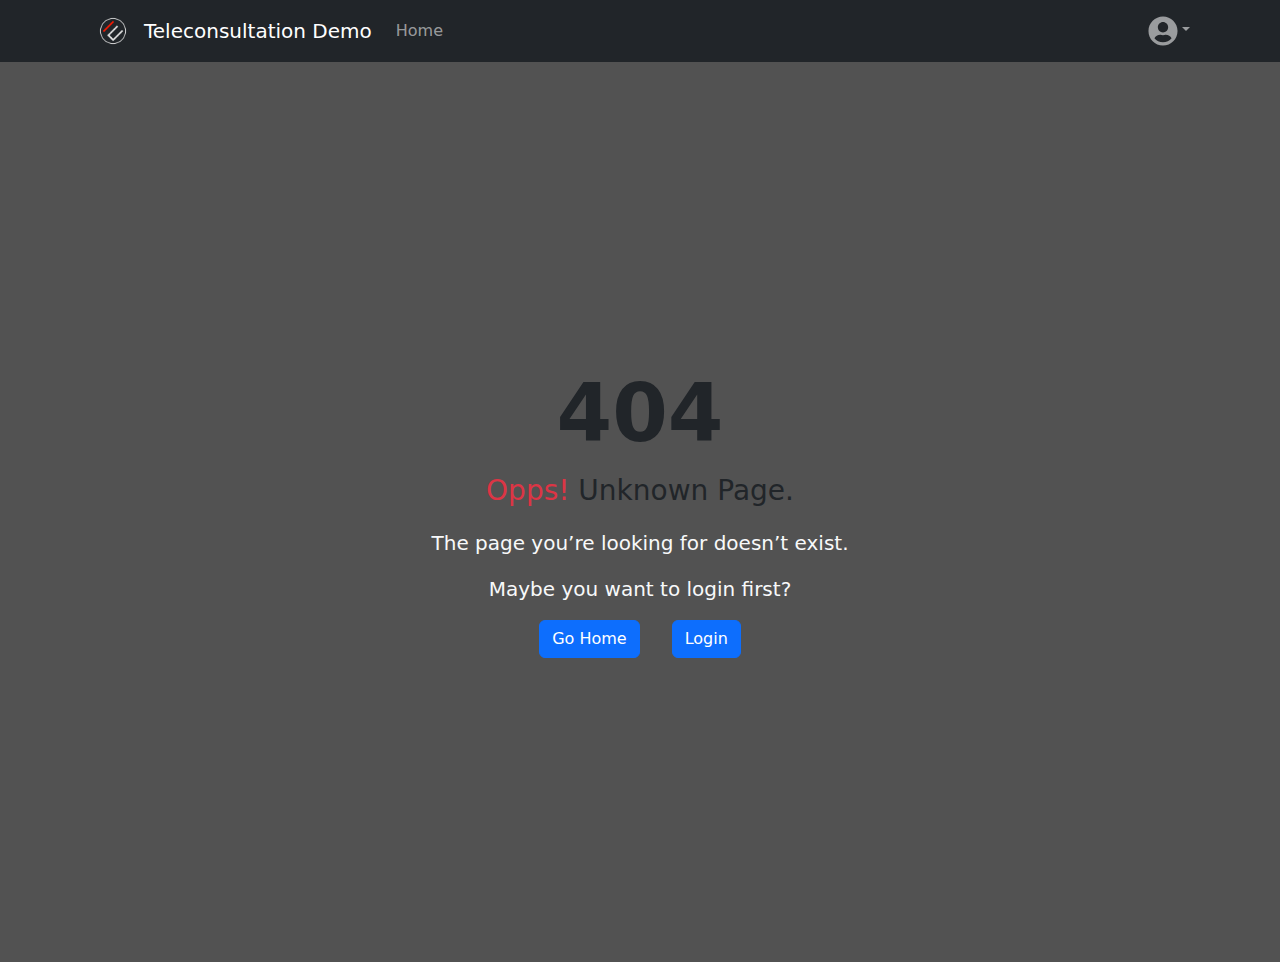
==== commit e20a4f66: "Update main to output generated at c0bf716" ====
--- a/index.html
+++ b/index.html
@@ -1 +1 @@
-<!doctype html><html lang="en"><head><meta charset="utf-8"/><link rel="icon" href="./EKAMI Logomark.png"/><meta name="viewport" content="width=device-width,initial-scale=1"/><meta name="theme-color" content="#000000"/><meta name="Teleconsultation Demonstration" content="Demonstration as part of the Proof of Concept developed for ESPACE Lab"/><link rel="apple-touch-icon" href="./EKAMI Logomark.png"/><link rel="manifest" href="./manifest.json"/><title>Teleconsultation Demonstration</title><script defer="defer" src="./static/js/main.d75feff0.js"></script><link href="./static/css/main.d8a31a6a.css" rel="stylesheet"></head><body><noscript>You need to enable JavaScript to run this app.</noscript><div id="root"></div></body></html>+<!doctype html><html lang="en"><head><meta charset="utf-8"/><link rel="icon" href="./EKAMI Logomark.png"/><meta name="viewport" content="width=device-width,initial-scale=1"/><meta name="theme-color" content="#000000"/><meta name="Teleconsultation Demonstration" content="Demonstration as part of the Proof of Concept developed for ESPACE Lab"/><link rel="apple-touch-icon" href="./EKAMI Logomark.png"/><link rel="manifest" href="./manifest.json"/><title>Teleconsultation Demonstration</title><script defer="defer" src="./static/js/main.98451e53.js"></script><link href="./static/css/main.d1f7cab2.css" rel="stylesheet"></head><body><noscript>You need to enable JavaScript to run this app.</noscript><div id="root"></div></body></html>--- a/static/css/main.d1f7cab2.css
+++ b/static/css/main.d1f7cab2.css
@@ -0,0 +1,7 @@
+@charset "UTF-8";/*!
+ * Bootstrap  v5.2.3 (https://getbootstrap.com/)
+ * Copyright 2011-2022 The Bootstrap Authors
+ * Copyright 2011-2022 Twitter, Inc.
+ * Licensed under MIT (https://github.com/twbs/bootstrap/blob/main/LICENSE)
+ */:root{--bs-blue:#0d6efd;--bs-indigo:#6610f2;--bs-purple:#6f42c1;--bs-pink:#d63384;--bs-red:#dc3545;--bs-orange:#fd7e14;--bs-yellow:#ffc107;--bs-green:#198754;--bs-teal:#20c997;--bs-cyan:#0dcaf0;--bs-black:#000;--bs-white:#fff;--bs-gray:#6c757d;--bs-gray-dark:#343a40;--bs-gray-100:#f8f9fa;--bs-gray-200:#e9ecef;--bs-gray-300:#dee2e6;--bs-gray-400:#ced4da;--bs-gray-500:#adb5bd;--bs-gray-600:#6c757d;--bs-gray-700:#495057;--bs-gray-800:#343a40;--bs-gray-900:#212529;--bs-primary:#0d6efd;--bs-secondary:#6c757d;--bs-success:#198754;--bs-info:#0dcaf0;--bs-warning:#ffc107;--bs-danger:#dc3545;--bs-light:#f8f9fa;--bs-dark:#212529;--bs-primary-rgb:13,110,253;--bs-secondary-rgb:108,117,125;--bs-success-rgb:25,135,84;--bs-info-rgb:13,202,240;--bs-warning-rgb:255,193,7;--bs-danger-rgb:220,53,69;--bs-light-rgb:248,249,250;--bs-dark-rgb:33,37,41;--bs-white-rgb:255,255,255;--bs-black-rgb:0,0,0;--bs-body-color-rgb:33,37,41;--bs-body-bg-rgb:255,255,255;--bs-font-sans-serif:system-ui,-apple-system,"Segoe UI",Roboto,"Helvetica Neue","Noto Sans","Liberation Sans",Arial,sans-serif,"Apple Color Emoji","Segoe UI Emoji","Segoe UI Symbol","Noto Color Emoji";--bs-font-monospace:SFMono-Regular,Menlo,Monaco,Consolas,"Liberation Mono","Courier New",monospace;--bs-gradient:linear-gradient(180deg,hsla(0,0%,100%,.15),hsla(0,0%,100%,0));--bs-body-font-family:var(--bs-font-sans-serif);--bs-body-font-size:1rem;--bs-body-font-weight:400;--bs-body-line-height:1.5;--bs-body-color:#212529;--bs-body-bg:#fff;--bs-border-width:1px;--bs-border-style:solid;--bs-border-color:#dee2e6;--bs-border-color-translucent:rgba(0,0,0,.175);--bs-border-radius:0.375rem;--bs-border-radius-sm:0.25rem;--bs-border-radius-lg:0.5rem;--bs-border-radius-xl:1rem;--bs-border-radius-2xl:2rem;--bs-border-radius-pill:50rem;--bs-link-color:#0d6efd;--bs-link-hover-color:#0a58ca;--bs-code-color:#d63384;--bs-highlight-bg:#fff3cd}*,:after,:before{box-sizing:border-box}@media (prefers-reduced-motion:no-preference){:root{scroll-behavior:smooth}}body{-webkit-text-size-adjust:100%;-webkit-tap-highlight-color:transparent;background-color:#fff;background-color:var(--bs-body-bg);color:#212529;color:var(--bs-body-color);font-family:system-ui,-apple-system,Segoe UI,Roboto,Helvetica Neue,Noto Sans,Liberation Sans,Arial,sans-serif,Apple Color Emoji,Segoe UI Emoji,Segoe UI Symbol,Noto Color Emoji;font-family:var(--bs-body-font-family);font-size:1rem;font-size:var(--bs-body-font-size);font-weight:400;font-weight:var(--bs-body-font-weight);line-height:1.5;line-height:var(--bs-body-line-height);margin:0;text-align:var(--bs-body-text-align)}hr{border:0;border-top:1px solid;color:inherit;margin:1rem 0;opacity:.25}.h1,.h2,.h3,.h4,.h5,.h6,h1,h2,h3,h4,h5,h6{font-weight:500;line-height:1.2;margin-bottom:.5rem;margin-top:0}.h1,h1{font-size:calc(1.375rem + 1.5vw)}@media (min-width:1200px){.h1,h1{font-size:2.5rem}}.h2,h2{font-size:calc(1.325rem + .9vw)}@media (min-width:1200px){.h2,h2{font-size:2rem}}.h3,h3{font-size:calc(1.3rem + .6vw)}@media (min-width:1200px){.h3,h3{font-size:1.75rem}}.h4,h4{font-size:calc(1.275rem + .3vw)}@media (min-width:1200px){.h4,h4{font-size:1.5rem}}.h5,h5{font-size:1.25rem}.h6,h6{font-size:1rem}p{margin-bottom:1rem;margin-top:0}abbr[title]{cursor:help;-webkit-text-decoration:underline dotted;text-decoration:underline dotted;-webkit-text-decoration-skip-ink:none;text-decoration-skip-ink:none}address{font-style:normal;line-height:inherit;margin-bottom:1rem}ol,ul{padding-left:2rem}dl,ol,ul{margin-bottom:1rem;margin-top:0}ol ol,ol ul,ul ol,ul ul{margin-bottom:0}dt{font-weight:700}dd{margin-bottom:.5rem;margin-left:0}blockquote{margin:0 0 1rem}b,strong{font-weight:bolder}.small,small{font-size:.875em}.mark,mark{background-color:#fff3cd;background-color:var(--bs-highlight-bg);padding:.1875em}sub,sup{font-size:.75em;line-height:0;position:relative;vertical-align:initial}sub{bottom:-.25em}sup{top:-.5em}a{color:#0d6efd;color:var(--bs-link-color);text-decoration:underline}a:hover{color:#0a58ca;color:var(--bs-link-hover-color)}a:not([href]):not([class]),a:not([href]):not([class]):hover{color:inherit;text-decoration:none}code,kbd,pre,samp{font-family:SFMono-Regular,Menlo,Monaco,Consolas,Liberation Mono,Courier New,monospace;font-family:var(--bs-font-monospace);font-size:1em}pre{display:block;font-size:.875em;margin-bottom:1rem;margin-top:0;overflow:auto}pre code{color:inherit;font-size:inherit;word-break:normal}code{word-wrap:break-word;color:#d63384;color:var(--bs-code-color);font-size:.875em}a>code{color:inherit}kbd{background-color:#212529;background-color:var(--bs-body-color);border-radius:.25rem;color:#fff;color:var(--bs-body-bg);font-size:.875em;padding:.1875rem .375rem}kbd kbd{font-size:1em;padding:0}figure{margin:0 0 1rem}img,svg{vertical-align:middle}table{border-collapse:collapse;caption-side:bottom}caption{color:#6c757d;padding-bottom:.5rem;padding-top:.5rem;text-align:left}th{text-align:inherit;text-align:-webkit-match-parent}tbody,td,tfoot,th,thead,tr{border:0 solid;border-color:inherit}label{display:inline-block}button{border-radius:0}button:focus:not(:focus-visible){outline:0}button,input,optgroup,select,textarea{font-family:inherit;font-size:inherit;line-height:inherit;margin:0}button,select{text-transform:none}[role=button]{cursor:pointer}select{word-wrap:normal}select:disabled{opacity:1}[list]:not([type=date]):not([type=datetime-local]):not([type=month]):not([type=week]):not([type=time])::-webkit-calendar-picker-indicator{display:none!important}[type=button],[type=reset],[type=submit],button{-webkit-appearance:button}[type=button]:not(:disabled),[type=reset]:not(:disabled),[type=submit]:not(:disabled),button:not(:disabled){cursor:pointer}::-moz-focus-inner{border-style:none;padding:0}textarea{resize:vertical}fieldset{border:0;margin:0;min-width:0;padding:0}legend{float:left;font-size:calc(1.275rem + .3vw);line-height:inherit;margin-bottom:.5rem;padding:0;width:100%}@media (min-width:1200px){legend{font-size:1.5rem}}legend+*{clear:left}::-webkit-datetime-edit-day-field,::-webkit-datetime-edit-fields-wrapper,::-webkit-datetime-edit-hour-field,::-webkit-datetime-edit-minute,::-webkit-datetime-edit-month-field,::-webkit-datetime-edit-text,::-webkit-datetime-edit-year-field{padding:0}::-webkit-inner-spin-button{height:auto}[type=search]{-webkit-appearance:textfield;outline-offset:-2px}::-webkit-search-decoration{-webkit-appearance:none}::-webkit-color-swatch-wrapper{padding:0}::-webkit-file-upload-button{-webkit-appearance:button;font:inherit}::file-selector-button{-webkit-appearance:button;font:inherit}output{display:inline-block}iframe{border:0}summary{cursor:pointer;display:list-item}progress{vertical-align:initial}[hidden]{display:none!important}.lead{font-size:1.25rem;font-weight:300}.display-1{font-size:calc(1.625rem + 4.5vw);font-weight:300;line-height:1.2}@media (min-width:1200px){.display-1{font-size:5rem}}.display-2{font-size:calc(1.575rem + 3.9vw);font-weight:300;line-height:1.2}@media (min-width:1200px){.display-2{font-size:4.5rem}}.display-3{font-size:calc(1.525rem + 3.3vw);font-weight:300;line-height:1.2}@media (min-width:1200px){.display-3{font-size:4rem}}.display-4{font-size:calc(1.475rem + 2.7vw);font-weight:300;line-height:1.2}@media (min-width:1200px){.display-4{font-size:3.5rem}}.display-5{font-size:calc(1.425rem + 2.1vw);font-weight:300;line-height:1.2}@media (min-width:1200px){.display-5{font-size:3rem}}.display-6{font-size:calc(1.375rem + 1.5vw);font-weight:300;line-height:1.2}@media (min-width:1200px){.display-6{font-size:2.5rem}}.list-inline,.list-unstyled{list-style:none;padding-left:0}.list-inline-item{display:inline-block}.list-inline-item:not(:last-child){margin-right:.5rem}.initialism{font-size:.875em;text-transform:uppercase}.blockquote{font-size:1.25rem;margin-bottom:1rem}.blockquote>:last-child{margin-bottom:0}.blockquote-footer{color:#6c757d;font-size:.875em;margin-bottom:1rem;margin-top:-1rem}.blockquote-footer:before{content:"— "}.img-fluid,.img-thumbnail{height:auto;max-width:100%}.img-thumbnail{background-color:#fff;border:1px solid #dee2e6;border:1px solid var(--bs-border-color);border-radius:.375rem;padding:.25rem}.figure{display:inline-block}.figure-img{line-height:1;margin-bottom:.5rem}.figure-caption{color:#6c757d;font-size:.875em}.container,.container-fluid,.container-lg,.container-md,.container-sm,.container-xl,.container-xxl{--bs-gutter-x:1.5rem;--bs-gutter-y:0;margin-left:auto;margin-right:auto;padding-left:calc(var(--bs-gutter-x)*.5);padding-right:calc(var(--bs-gutter-x)*.5);width:100%}@media (min-width:576px){.container,.container-sm{max-width:540px}}@media (min-width:768px){.container,.container-md,.container-sm{max-width:720px}}@media (min-width:992px){.container,.container-lg,.container-md,.container-sm{max-width:960px}}@media (min-width:1200px){.container,.container-lg,.container-md,.container-sm,.container-xl{max-width:1140px}}@media (min-width:1400px){.container,.container-lg,.container-md,.container-sm,.container-xl,.container-xxl{max-width:1320px}}.row{--bs-gutter-x:1.5rem;--bs-gutter-y:0;display:flex;flex-wrap:wrap;margin-left:calc(var(--bs-gutter-x)*-.5);margin-right:calc(var(--bs-gutter-x)*-.5);margin-top:calc(var(--bs-gutter-y)*-1)}.row>*{flex-shrink:0;margin-top:var(--bs-gutter-y);max-width:100%;padding-left:calc(var(--bs-gutter-x)*.5);padding-right:calc(var(--bs-gutter-x)*.5);width:100%}.col{flex:1 0}.row-cols-auto>*{flex:0 0 auto;width:auto}.row-cols-1>*{flex:0 0 auto;width:100%}.row-cols-2>*{flex:0 0 auto;width:50%}.row-cols-3>*{flex:0 0 auto;width:33.3333333333%}.row-cols-4>*{flex:0 0 auto;width:25%}.row-cols-5>*{flex:0 0 auto;width:20%}.row-cols-6>*{flex:0 0 auto;width:16.6666666667%}.col-auto{flex:0 0 auto;width:auto}.col-1{flex:0 0 auto;width:8.33333333%}.col-2{flex:0 0 auto;width:16.66666667%}.col-3{flex:0 0 auto;width:25%}.col-4{flex:0 0 auto;width:33.33333333%}.col-5{flex:0 0 auto;width:41.66666667%}.col-6{flex:0 0 auto;width:50%}.col-7{flex:0 0 auto;width:58.33333333%}.col-8{flex:0 0 auto;width:66.66666667%}.col-9{flex:0 0 auto;width:75%}.col-10{flex:0 0 auto;width:83.33333333%}.col-11{flex:0 0 auto;width:91.66666667%}.col-12{flex:0 0 auto;width:100%}.offset-1{margin-left:8.33333333%}.offset-2{margin-left:16.66666667%}.offset-3{margin-left:25%}.offset-4{margin-left:33.33333333%}.offset-5{margin-left:41.66666667%}.offset-6{margin-left:50%}.offset-7{margin-left:58.33333333%}.offset-8{margin-left:66.66666667%}.offset-9{margin-left:75%}.offset-10{margin-left:83.33333333%}.offset-11{margin-left:91.66666667%}.g-0,.gx-0{--bs-gutter-x:0}.g-0,.gy-0{--bs-gutter-y:0}.g-1,.gx-1{--bs-gutter-x:0.25rem}.g-1,.gy-1{--bs-gutter-y:0.25rem}.g-2,.gx-2{--bs-gutter-x:0.5rem}.g-2,.gy-2{--bs-gutter-y:0.5rem}.g-3,.gx-3{--bs-gutter-x:1rem}.g-3,.gy-3{--bs-gutter-y:1rem}.g-4,.gx-4{--bs-gutter-x:1.5rem}.g-4,.gy-4{--bs-gutter-y:1.5rem}.g-5,.gx-5{--bs-gutter-x:3rem}.g-5,.gy-5{--bs-gutter-y:3rem}@media (min-width:576px){.col-sm{flex:1 0}.row-cols-sm-auto>*{flex:0 0 auto;width:auto}.row-cols-sm-1>*{flex:0 0 auto;width:100%}.row-cols-sm-2>*{flex:0 0 auto;width:50%}.row-cols-sm-3>*{flex:0 0 auto;width:33.3333333333%}.row-cols-sm-4>*{flex:0 0 auto;width:25%}.row-cols-sm-5>*{flex:0 0 auto;width:20%}.row-cols-sm-6>*{flex:0 0 auto;width:16.6666666667%}.col-sm-auto{flex:0 0 auto;width:auto}.col-sm-1{flex:0 0 auto;width:8.33333333%}.col-sm-2{flex:0 0 auto;width:16.66666667%}.col-sm-3{flex:0 0 auto;width:25%}.col-sm-4{flex:0 0 auto;width:33.33333333%}.col-sm-5{flex:0 0 auto;width:41.66666667%}.col-sm-6{flex:0 0 auto;width:50%}.col-sm-7{flex:0 0 auto;width:58.33333333%}.col-sm-8{flex:0 0 auto;width:66.66666667%}.col-sm-9{flex:0 0 auto;width:75%}.col-sm-10{flex:0 0 auto;width:83.33333333%}.col-sm-11{flex:0 0 auto;width:91.66666667%}.col-sm-12{flex:0 0 auto;width:100%}.offset-sm-0{margin-left:0}.offset-sm-1{margin-left:8.33333333%}.offset-sm-2{margin-left:16.66666667%}.offset-sm-3{margin-left:25%}.offset-sm-4{margin-left:33.33333333%}.offset-sm-5{margin-left:41.66666667%}.offset-sm-6{margin-left:50%}.offset-sm-7{margin-left:58.33333333%}.offset-sm-8{margin-left:66.66666667%}.offset-sm-9{margin-left:75%}.offset-sm-10{margin-left:83.33333333%}.offset-sm-11{margin-left:91.66666667%}.g-sm-0,.gx-sm-0{--bs-gutter-x:0}.g-sm-0,.gy-sm-0{--bs-gutter-y:0}.g-sm-1,.gx-sm-1{--bs-gutter-x:0.25rem}.g-sm-1,.gy-sm-1{--bs-gutter-y:0.25rem}.g-sm-2,.gx-sm-2{--bs-gutter-x:0.5rem}.g-sm-2,.gy-sm-2{--bs-gutter-y:0.5rem}.g-sm-3,.gx-sm-3{--bs-gutter-x:1rem}.g-sm-3,.gy-sm-3{--bs-gutter-y:1rem}.g-sm-4,.gx-sm-4{--bs-gutter-x:1.5rem}.g-sm-4,.gy-sm-4{--bs-gutter-y:1.5rem}.g-sm-5,.gx-sm-5{--bs-gutter-x:3rem}.g-sm-5,.gy-sm-5{--bs-gutter-y:3rem}}@media (min-width:768px){.col-md{flex:1 0}.row-cols-md-auto>*{flex:0 0 auto;width:auto}.row-cols-md-1>*{flex:0 0 auto;width:100%}.row-cols-md-2>*{flex:0 0 auto;width:50%}.row-cols-md-3>*{flex:0 0 auto;width:33.3333333333%}.row-cols-md-4>*{flex:0 0 auto;width:25%}.row-cols-md-5>*{flex:0 0 auto;width:20%}.row-cols-md-6>*{flex:0 0 auto;width:16.6666666667%}.col-md-auto{flex:0 0 auto;width:auto}.col-md-1{flex:0 0 auto;width:8.33333333%}.col-md-2{flex:0 0 auto;width:16.66666667%}.col-md-3{flex:0 0 auto;width:25%}.col-md-4{flex:0 0 auto;width:33.33333333%}.col-md-5{flex:0 0 auto;width:41.66666667%}.col-md-6{flex:0 0 auto;width:50%}.col-md-7{flex:0 0 auto;width:58.33333333%}.col-md-8{flex:0 0 auto;width:66.66666667%}.col-md-9{flex:0 0 auto;width:75%}.col-md-10{flex:0 0 auto;width:83.33333333%}.col-md-11{flex:0 0 auto;width:91.66666667%}.col-md-12{flex:0 0 auto;width:100%}.offset-md-0{margin-left:0}.offset-md-1{margin-left:8.33333333%}.offset-md-2{margin-left:16.66666667%}.offset-md-3{margin-left:25%}.offset-md-4{margin-left:33.33333333%}.offset-md-5{margin-left:41.66666667%}.offset-md-6{margin-left:50%}.offset-md-7{margin-left:58.33333333%}.offset-md-8{margin-left:66.66666667%}.offset-md-9{margin-left:75%}.offset-md-10{margin-left:83.33333333%}.offset-md-11{margin-left:91.66666667%}.g-md-0,.gx-md-0{--bs-gutter-x:0}.g-md-0,.gy-md-0{--bs-gutter-y:0}.g-md-1,.gx-md-1{--bs-gutter-x:0.25rem}.g-md-1,.gy-md-1{--bs-gutter-y:0.25rem}.g-md-2,.gx-md-2{--bs-gutter-x:0.5rem}.g-md-2,.gy-md-2{--bs-gutter-y:0.5rem}.g-md-3,.gx-md-3{--bs-gutter-x:1rem}.g-md-3,.gy-md-3{--bs-gutter-y:1rem}.g-md-4,.gx-md-4{--bs-gutter-x:1.5rem}.g-md-4,.gy-md-4{--bs-gutter-y:1.5rem}.g-md-5,.gx-md-5{--bs-gutter-x:3rem}.g-md-5,.gy-md-5{--bs-gutter-y:3rem}}@media (min-width:992px){.col-lg{flex:1 0}.row-cols-lg-auto>*{flex:0 0 auto;width:auto}.row-cols-lg-1>*{flex:0 0 auto;width:100%}.row-cols-lg-2>*{flex:0 0 auto;width:50%}.row-cols-lg-3>*{flex:0 0 auto;width:33.3333333333%}.row-cols-lg-4>*{flex:0 0 auto;width:25%}.row-cols-lg-5>*{flex:0 0 auto;width:20%}.row-cols-lg-6>*{flex:0 0 auto;width:16.6666666667%}.col-lg-auto{flex:0 0 auto;width:auto}.col-lg-1{flex:0 0 auto;width:8.33333333%}.col-lg-2{flex:0 0 auto;width:16.66666667%}.col-lg-3{flex:0 0 auto;width:25%}.col-lg-4{flex:0 0 auto;width:33.33333333%}.col-lg-5{flex:0 0 auto;width:41.66666667%}.col-lg-6{flex:0 0 auto;width:50%}.col-lg-7{flex:0 0 auto;width:58.33333333%}.col-lg-8{flex:0 0 auto;width:66.66666667%}.col-lg-9{flex:0 0 auto;width:75%}.col-lg-10{flex:0 0 auto;width:83.33333333%}.col-lg-11{flex:0 0 auto;width:91.66666667%}.col-lg-12{flex:0 0 auto;width:100%}.offset-lg-0{margin-left:0}.offset-lg-1{margin-left:8.33333333%}.offset-lg-2{margin-left:16.66666667%}.offset-lg-3{margin-left:25%}.offset-lg-4{margin-left:33.33333333%}.offset-lg-5{margin-left:41.66666667%}.offset-lg-6{margin-left:50%}.offset-lg-7{margin-left:58.33333333%}.offset-lg-8{margin-left:66.66666667%}.offset-lg-9{margin-left:75%}.offset-lg-10{margin-left:83.33333333%}.offset-lg-11{margin-left:91.66666667%}.g-lg-0,.gx-lg-0{--bs-gutter-x:0}.g-lg-0,.gy-lg-0{--bs-gutter-y:0}.g-lg-1,.gx-lg-1{--bs-gutter-x:0.25rem}.g-lg-1,.gy-lg-1{--bs-gutter-y:0.25rem}.g-lg-2,.gx-lg-2{--bs-gutter-x:0.5rem}.g-lg-2,.gy-lg-2{--bs-gutter-y:0.5rem}.g-lg-3,.gx-lg-3{--bs-gutter-x:1rem}.g-lg-3,.gy-lg-3{--bs-gutter-y:1rem}.g-lg-4,.gx-lg-4{--bs-gutter-x:1.5rem}.g-lg-4,.gy-lg-4{--bs-gutter-y:1.5rem}.g-lg-5,.gx-lg-5{--bs-gutter-x:3rem}.g-lg-5,.gy-lg-5{--bs-gutter-y:3rem}}@media (min-width:1200px){.col-xl{flex:1 0}.row-cols-xl-auto>*{flex:0 0 auto;width:auto}.row-cols-xl-1>*{flex:0 0 auto;width:100%}.row-cols-xl-2>*{flex:0 0 auto;width:50%}.row-cols-xl-3>*{flex:0 0 auto;width:33.3333333333%}.row-cols-xl-4>*{flex:0 0 auto;width:25%}.row-cols-xl-5>*{flex:0 0 auto;width:20%}.row-cols-xl-6>*{flex:0 0 auto;width:16.6666666667%}.col-xl-auto{flex:0 0 auto;width:auto}.col-xl-1{flex:0 0 auto;width:8.33333333%}.col-xl-2{flex:0 0 auto;width:16.66666667%}.col-xl-3{flex:0 0 auto;width:25%}.col-xl-4{flex:0 0 auto;width:33.33333333%}.col-xl-5{flex:0 0 auto;width:41.66666667%}.col-xl-6{flex:0 0 auto;width:50%}.col-xl-7{flex:0 0 auto;width:58.33333333%}.col-xl-8{flex:0 0 auto;width:66.66666667%}.col-xl-9{flex:0 0 auto;width:75%}.col-xl-10{flex:0 0 auto;width:83.33333333%}.col-xl-11{flex:0 0 auto;width:91.66666667%}.col-xl-12{flex:0 0 auto;width:100%}.offset-xl-0{margin-left:0}.offset-xl-1{margin-left:8.33333333%}.offset-xl-2{margin-left:16.66666667%}.offset-xl-3{margin-left:25%}.offset-xl-4{margin-left:33.33333333%}.offset-xl-5{margin-left:41.66666667%}.offset-xl-6{margin-left:50%}.offset-xl-7{margin-left:58.33333333%}.offset-xl-8{margin-left:66.66666667%}.offset-xl-9{margin-left:75%}.offset-xl-10{margin-left:83.33333333%}.offset-xl-11{margin-left:91.66666667%}.g-xl-0,.gx-xl-0{--bs-gutter-x:0}.g-xl-0,.gy-xl-0{--bs-gutter-y:0}.g-xl-1,.gx-xl-1{--bs-gutter-x:0.25rem}.g-xl-1,.gy-xl-1{--bs-gutter-y:0.25rem}.g-xl-2,.gx-xl-2{--bs-gutter-x:0.5rem}.g-xl-2,.gy-xl-2{--bs-gutter-y:0.5rem}.g-xl-3,.gx-xl-3{--bs-gutter-x:1rem}.g-xl-3,.gy-xl-3{--bs-gutter-y:1rem}.g-xl-4,.gx-xl-4{--bs-gutter-x:1.5rem}.g-xl-4,.gy-xl-4{--bs-gutter-y:1.5rem}.g-xl-5,.gx-xl-5{--bs-gutter-x:3rem}.g-xl-5,.gy-xl-5{--bs-gutter-y:3rem}}@media (min-width:1400px){.col-xxl{flex:1 0}.row-cols-xxl-auto>*{flex:0 0 auto;width:auto}.row-cols-xxl-1>*{flex:0 0 auto;width:100%}.row-cols-xxl-2>*{flex:0 0 auto;width:50%}.row-cols-xxl-3>*{flex:0 0 auto;width:33.3333333333%}.row-cols-xxl-4>*{flex:0 0 auto;width:25%}.row-cols-xxl-5>*{flex:0 0 auto;width:20%}.row-cols-xxl-6>*{flex:0 0 auto;width:16.6666666667%}.col-xxl-auto{flex:0 0 auto;width:auto}.col-xxl-1{flex:0 0 auto;width:8.33333333%}.col-xxl-2{flex:0 0 auto;width:16.66666667%}.col-xxl-3{flex:0 0 auto;width:25%}.col-xxl-4{flex:0 0 auto;width:33.33333333%}.col-xxl-5{flex:0 0 auto;width:41.66666667%}.col-xxl-6{flex:0 0 auto;width:50%}.col-xxl-7{flex:0 0 auto;width:58.33333333%}.col-xxl-8{flex:0 0 auto;width:66.66666667%}.col-xxl-9{flex:0 0 auto;width:75%}.col-xxl-10{flex:0 0 auto;width:83.33333333%}.col-xxl-11{flex:0 0 auto;width:91.66666667%}.col-xxl-12{flex:0 0 auto;width:100%}.offset-xxl-0{margin-left:0}.offset-xxl-1{margin-left:8.33333333%}.offset-xxl-2{margin-left:16.66666667%}.offset-xxl-3{margin-left:25%}.offset-xxl-4{margin-left:33.33333333%}.offset-xxl-5{margin-left:41.66666667%}.offset-xxl-6{margin-left:50%}.offset-xxl-7{margin-left:58.33333333%}.offset-xxl-8{margin-left:66.66666667%}.offset-xxl-9{margin-left:75%}.offset-xxl-10{margin-left:83.33333333%}.offset-xxl-11{margin-left:91.66666667%}.g-xxl-0,.gx-xxl-0{--bs-gutter-x:0}.g-xxl-0,.gy-xxl-0{--bs-gutter-y:0}.g-xxl-1,.gx-xxl-1{--bs-gutter-x:0.25rem}.g-xxl-1,.gy-xxl-1{--bs-gutter-y:0.25rem}.g-xxl-2,.gx-xxl-2{--bs-gutter-x:0.5rem}.g-xxl-2,.gy-xxl-2{--bs-gutter-y:0.5rem}.g-xxl-3,.gx-xxl-3{--bs-gutter-x:1rem}.g-xxl-3,.gy-xxl-3{--bs-gutter-y:1rem}.g-xxl-4,.gx-xxl-4{--bs-gutter-x:1.5rem}.g-xxl-4,.gy-xxl-4{--bs-gutter-y:1.5rem}.g-xxl-5,.gx-xxl-5{--bs-gutter-x:3rem}.g-xxl-5,.gy-xxl-5{--bs-gutter-y:3rem}}.table{--bs-table-color:var(--bs-body-color);--bs-table-bg:transparent;--bs-table-border-color:var(--bs-border-color);--bs-table-accent-bg:transparent;--bs-table-striped-color:var(--bs-body-color);--bs-table-striped-bg:rgba(0,0,0,.05);--bs-table-active-color:var(--bs-body-color);--bs-table-active-bg:rgba(0,0,0,.1);--bs-table-hover-color:var(--bs-body-color);--bs-table-hover-bg:rgba(0,0,0,.075);border-color:var(--bs-table-border-color);color:var(--bs-table-color);margin-bottom:1rem;vertical-align:top;width:100%}.table>:not(caption)>*>*{background-color:var(--bs-table-bg);border-bottom-width:1px;box-shadow:inset 0 0 0 9999px var(--bs-table-accent-bg);padding:.5rem}.table>tbody{vertical-align:inherit}.table>thead{vertical-align:bottom}.table-group-divider{border-top:2px solid}.caption-top{caption-side:top}.table-sm>:not(caption)>*>*{padding:.25rem}.table-bordered>:not(caption)>*{border-width:1px 0}.table-bordered>:not(caption)>*>*{border-width:0 1px}.table-borderless>:not(caption)>*>*{border-bottom-width:0}.table-borderless>:not(:first-child){border-top-width:0}.table-striped-columns>:not(caption)>tr>:nth-child(2n),.table-striped>tbody>tr:nth-of-type(odd)>*{--bs-table-accent-bg:var(--bs-table-striped-bg);color:var(--bs-table-striped-color)}.table-active{--bs-table-accent-bg:var(--bs-table-active-bg);color:var(--bs-table-active-color)}.table-hover>tbody>tr:hover>*{--bs-table-accent-bg:var(--bs-table-hover-bg);color:var(--bs-table-hover-color)}.table-primary{--bs-table-color:#000;--bs-table-bg:#cfe2ff;--bs-table-border-color:#bacbe6;--bs-table-striped-bg:#c5d7f2;--bs-table-striped-color:#000;--bs-table-active-bg:#bacbe6;--bs-table-active-color:#000;--bs-table-hover-bg:#bfd1ec;--bs-table-hover-color:#000}.table-primary,.table-secondary{border-color:var(--bs-table-border-color);color:var(--bs-table-color)}.table-secondary{--bs-table-color:#000;--bs-table-bg:#e2e3e5;--bs-table-border-color:#cbccce;--bs-table-striped-bg:#d7d8da;--bs-table-striped-color:#000;--bs-table-active-bg:#cbccce;--bs-table-active-color:#000;--bs-table-hover-bg:#d1d2d4;--bs-table-hover-color:#000}.table-success{--bs-table-color:#000;--bs-table-bg:#d1e7dd;--bs-table-border-color:#bcd0c7;--bs-table-striped-bg:#c7dbd2;--bs-table-striped-color:#000;--bs-table-active-bg:#bcd0c7;--bs-table-active-color:#000;--bs-table-hover-bg:#c1d6cc;--bs-table-hover-color:#000}.table-info,.table-success{border-color:var(--bs-table-border-color);color:var(--bs-table-color)}.table-info{--bs-table-color:#000;--bs-table-bg:#cff4fc;--bs-table-border-color:#badce3;--bs-table-striped-bg:#c5e8ef;--bs-table-striped-color:#000;--bs-table-active-bg:#badce3;--bs-table-active-color:#000;--bs-table-hover-bg:#bfe2e9;--bs-table-hover-color:#000}.table-warning{--bs-table-color:#000;--bs-table-bg:#fff3cd;--bs-table-border-color:#e6dbb9;--bs-table-striped-bg:#f2e7c3;--bs-table-striped-color:#000;--bs-table-active-bg:#e6dbb9;--bs-table-active-color:#000;--bs-table-hover-bg:#ece1be;--bs-table-hover-color:#000}.table-danger,.table-warning{border-color:var(--bs-table-border-color);color:var(--bs-table-color)}.table-danger{--bs-table-color:#000;--bs-table-bg:#f8d7da;--bs-table-border-color:#dfc2c4;--bs-table-striped-bg:#eccccf;--bs-table-striped-color:#000;--bs-table-active-bg:#dfc2c4;--bs-table-active-color:#000;--bs-table-hover-bg:#e5c7ca;--bs-table-hover-color:#000}.table-light{--bs-table-color:#000;--bs-table-bg:#f8f9fa;--bs-table-border-color:#dfe0e1;--bs-table-striped-bg:#ecedee;--bs-table-striped-color:#000;--bs-table-active-bg:#dfe0e1;--bs-table-active-color:#000;--bs-table-hover-bg:#e5e6e7;--bs-table-hover-color:#000}.table-dark,.table-light{border-color:var(--bs-table-border-color);color:var(--bs-table-color)}.table-dark{--bs-table-color:#fff;--bs-table-bg:#212529;--bs-table-border-color:#373b3e;--bs-table-striped-bg:#2c3034;--bs-table-striped-color:#fff;--bs-table-active-bg:#373b3e;--bs-table-active-color:#fff;--bs-table-hover-bg:#323539;--bs-table-hover-color:#fff}.table-responsive{-webkit-overflow-scrolling:touch;overflow-x:auto}@media (max-width:575.98px){.table-responsive-sm{-webkit-overflow-scrolling:touch;overflow-x:auto}}@media (max-width:767.98px){.table-responsive-md{-webkit-overflow-scrolling:touch;overflow-x:auto}}@media (max-width:991.98px){.table-responsive-lg{-webkit-overflow-scrolling:touch;overflow-x:auto}}@media (max-width:1199.98px){.table-responsive-xl{-webkit-overflow-scrolling:touch;overflow-x:auto}}@media (max-width:1399.98px){.table-responsive-xxl{-webkit-overflow-scrolling:touch;overflow-x:auto}}.form-label{margin-bottom:.5rem}.col-form-label{font-size:inherit;line-height:1.5;margin-bottom:0;padding-bottom:calc(.375rem + 1px);padding-top:calc(.375rem + 1px)}.col-form-label-lg{font-size:1.25rem;padding-bottom:calc(.5rem + 1px);padding-top:calc(.5rem + 1px)}.col-form-label-sm{font-size:.875rem;padding-bottom:calc(.25rem + 1px);padding-top:calc(.25rem + 1px)}.form-text{color:#6c757d;font-size:.875em;margin-top:.25rem}.form-control{-webkit-appearance:none;appearance:none;background-clip:padding-box;background-color:#fff;border:1px solid #ced4da;border-radius:.375rem;color:#212529;display:block;font-size:1rem;font-weight:400;line-height:1.5;padding:.375rem .75rem;transition:border-color .15s ease-in-out,box-shadow .15s ease-in-out;width:100%}@media (prefers-reduced-motion:reduce){.form-control{transition:none}}.form-control[type=file]{overflow:hidden}.form-control[type=file]:not(:disabled):not([readonly]){cursor:pointer}.form-control:focus{background-color:#fff;border-color:#86b7fe;box-shadow:0 0 0 .25rem rgba(13,110,253,.25);color:#212529;outline:0}.form-control::-webkit-date-and-time-value{height:1.5em}.form-control::-webkit-input-placeholder{color:#6c757d;opacity:1}.form-control::placeholder{color:#6c757d;opacity:1}.form-control:disabled{background-color:#e9ecef;opacity:1}.form-control::-webkit-file-upload-button{-webkit-margin-end:.75rem;background-color:#e9ecef;border:0 solid;border-color:inherit;border-inline-end-width:1px;border-radius:0;color:#212529;margin:-.375rem -.75rem;margin-inline-end:.75rem;padding:.375rem .75rem;pointer-events:none;-webkit-transition:color .15s ease-in-out,background-color .15s ease-in-out,border-color .15s ease-in-out,box-shadow .15s ease-in-out;transition:color .15s ease-in-out,background-color .15s ease-in-out,border-color .15s ease-in-out,box-shadow .15s ease-in-out}.form-control::file-selector-button{-webkit-margin-end:.75rem;background-color:#e9ecef;border:0 solid;border-color:inherit;border-inline-end-width:1px;border-radius:0;color:#212529;margin:-.375rem -.75rem;margin-inline-end:.75rem;padding:.375rem .75rem;pointer-events:none;transition:color .15s ease-in-out,background-color .15s ease-in-out,border-color .15s ease-in-out,box-shadow .15s ease-in-out}@media (prefers-reduced-motion:reduce){.form-control::-webkit-file-upload-button{-webkit-transition:none;transition:none}.form-control::file-selector-button{transition:none}}.form-control:hover:not(:disabled):not([readonly])::-webkit-file-upload-button{background-color:#dde0e3}.form-control:hover:not(:disabled):not([readonly])::file-selector-button{background-color:#dde0e3}.form-control-plaintext{background-color:initial;border:solid transparent;border-width:1px 0;color:#212529;display:block;line-height:1.5;margin-bottom:0;padding:.375rem 0;width:100%}.form-control-plaintext:focus{outline:0}.form-control-plaintext.form-control-lg,.form-control-plaintext.form-control-sm{padding-left:0;padding-right:0}.form-control-sm{border-radius:.25rem;font-size:.875rem;min-height:calc(1.5em + .5rem + 2px);padding:.25rem .5rem}.form-control-sm::-webkit-file-upload-button{-webkit-margin-end:.5rem;margin:-.25rem -.5rem;margin-inline-end:.5rem;padding:.25rem .5rem}.form-control-sm::file-selector-button{-webkit-margin-end:.5rem;margin:-.25rem -.5rem;margin-inline-end:.5rem;padding:.25rem .5rem}.form-control-lg{border-radius:.5rem;font-size:1.25rem;min-height:calc(1.5em + 1rem + 2px);padding:.5rem 1rem}.form-control-lg::-webkit-file-upload-button{-webkit-margin-end:1rem;margin:-.5rem -1rem;margin-inline-end:1rem;padding:.5rem 1rem}.form-control-lg::file-selector-button{-webkit-margin-end:1rem;margin:-.5rem -1rem;margin-inline-end:1rem;padding:.5rem 1rem}textarea.form-control{min-height:calc(1.5em + .75rem + 2px)}textarea.form-control-sm{min-height:calc(1.5em + .5rem + 2px)}textarea.form-control-lg{min-height:calc(1.5em + 1rem + 2px)}.form-control-color{height:calc(1.5em + .75rem + 2px);padding:.375rem;width:3rem}.form-control-color:not(:disabled):not([readonly]){cursor:pointer}.form-control-color::-moz-color-swatch{border:0!important;border-radius:.375rem}.form-control-color::-webkit-color-swatch{border-radius:.375rem}.form-control-color.form-control-sm{height:calc(1.5em + .5rem + 2px)}.form-control-color.form-control-lg{height:calc(1.5em + 1rem + 2px)}.form-select{-moz-padding-start:calc(.75rem - 3px);-webkit-appearance:none;appearance:none;background-color:#fff;background-image:url("data:image/svg+xml;charset=utf-8,%3Csvg xmlns='http://www.w3.org/2000/svg' viewBox='0 0 16 16'%3E%3Cpath fill='none' stroke='%23343a40' stroke-linecap='round' stroke-linejoin='round' stroke-width='2' d='m2 5 6 6 6-6'/%3E%3C/svg%3E");background-position:right .75rem center;background-repeat:no-repeat;background-size:16px 12px;border:1px solid #ced4da;border-radius:.375rem;color:#212529;display:block;font-size:1rem;font-weight:400;line-height:1.5;padding:.375rem 2.25rem .375rem .75rem;transition:border-color .15s ease-in-out,box-shadow .15s ease-in-out;width:100%}@media (prefers-reduced-motion:reduce){.form-select{transition:none}}.form-select:focus{border-color:#86b7fe;box-shadow:0 0 0 .25rem rgba(13,110,253,.25);outline:0}.form-select[multiple],.form-select[size]:not([size="1"]){background-image:none;padding-right:.75rem}.form-select:disabled{background-color:#e9ecef}.form-select:-moz-focusring{color:transparent;text-shadow:0 0 0 #212529}.form-select-sm{border-radius:.25rem;font-size:.875rem;padding-bottom:.25rem;padding-left:.5rem;padding-top:.25rem}.form-select-lg{border-radius:.5rem;font-size:1.25rem;padding-bottom:.5rem;padding-left:1rem;padding-top:.5rem}.form-check{display:block;margin-bottom:.125rem;min-height:1.5rem;padding-left:1.5em}.form-check .form-check-input{float:left;margin-left:-1.5em}.form-check-reverse{padding-left:0;padding-right:1.5em;text-align:right}.form-check-reverse .form-check-input{float:right;margin-left:0;margin-right:-1.5em}.form-check-input{-webkit-appearance:none;appearance:none;background-color:#fff;background-position:50%;background-repeat:no-repeat;background-size:contain;border:1px solid rgba(0,0,0,.25);height:1em;margin-top:.25em;-webkit-print-color-adjust:exact;print-color-adjust:exact;vertical-align:top;width:1em}.form-check-input[type=checkbox]{border-radius:.25em}.form-check-input[type=radio]{border-radius:50%}.form-check-input:active{-webkit-filter:brightness(90%);filter:brightness(90%)}.form-check-input:focus{border-color:#86b7fe;box-shadow:0 0 0 .25rem rgba(13,110,253,.25);outline:0}.form-check-input:checked{background-color:#0d6efd;border-color:#0d6efd}.form-check-input:checked[type=checkbox]{background-image:url("data:image/svg+xml;charset=utf-8,%3Csvg xmlns='http://www.w3.org/2000/svg' viewBox='0 0 20 20'%3E%3Cpath fill='none' stroke='%23fff' stroke-linecap='round' stroke-linejoin='round' stroke-width='3' d='m6 10 3 3 6-6'/%3E%3C/svg%3E")}.form-check-input:checked[type=radio]{background-image:url("data:image/svg+xml;charset=utf-8,%3Csvg xmlns='http://www.w3.org/2000/svg' viewBox='-4 -4 8 8'%3E%3Ccircle r='2' fill='%23fff'/%3E%3C/svg%3E")}.form-check-input[type=checkbox]:indeterminate{background-color:#0d6efd;background-image:url("data:image/svg+xml;charset=utf-8,%3Csvg xmlns='http://www.w3.org/2000/svg' viewBox='0 0 20 20'%3E%3Cpath fill='none' stroke='%23fff' stroke-linecap='round' stroke-linejoin='round' stroke-width='3' d='M6 10h8'/%3E%3C/svg%3E");border-color:#0d6efd}.form-check-input:disabled{-webkit-filter:none;filter:none;opacity:.5;pointer-events:none}.form-check-input:disabled~.form-check-label,.form-check-input[disabled]~.form-check-label{cursor:default;opacity:.5}.form-switch{padding-left:2.5em}.form-switch .form-check-input{background-image:url("data:image/svg+xml;charset=utf-8,%3Csvg xmlns='http://www.w3.org/2000/svg' viewBox='-4 -4 8 8'%3E%3Ccircle r='3' fill='rgba(0, 0, 0, 0.25)'/%3E%3C/svg%3E");background-position:0;border-radius:2em;margin-left:-2.5em;transition:background-position .15s ease-in-out;width:2em}@media (prefers-reduced-motion:reduce){.form-switch .form-check-input{transition:none}}.form-switch .form-check-input:focus{background-image:url("data:image/svg+xml;charset=utf-8,%3Csvg xmlns='http://www.w3.org/2000/svg' viewBox='-4 -4 8 8'%3E%3Ccircle r='3' fill='%2386b7fe'/%3E%3C/svg%3E")}.form-switch .form-check-input:checked{background-image:url("data:image/svg+xml;charset=utf-8,%3Csvg xmlns='http://www.w3.org/2000/svg' viewBox='-4 -4 8 8'%3E%3Ccircle r='3' fill='%23fff'/%3E%3C/svg%3E");background-position:100%}.form-switch.form-check-reverse{padding-left:0;padding-right:2.5em}.form-switch.form-check-reverse .form-check-input{margin-left:0;margin-right:-2.5em}.form-check-inline{display:inline-block;margin-right:1rem}.btn-check{clip:rect(0,0,0,0);pointer-events:none;position:absolute}.btn-check:disabled+.btn,.btn-check[disabled]+.btn{-webkit-filter:none;filter:none;opacity:.65;pointer-events:none}.form-range{-webkit-appearance:none;appearance:none;background-color:initial;height:1.5rem;padding:0;width:100%}.form-range:focus{outline:0}.form-range:focus::-webkit-slider-thumb{box-shadow:0 0 0 1px #fff,0 0 0 .25rem rgba(13,110,253,.25)}.form-range:focus::-moz-range-thumb{box-shadow:0 0 0 1px #fff,0 0 0 .25rem rgba(13,110,253,.25)}.form-range::-moz-focus-outer{border:0}.form-range::-webkit-slider-thumb{-webkit-appearance:none;appearance:none;background-color:#0d6efd;border:0;border-radius:1rem;height:1rem;margin-top:-.25rem;-webkit-transition:background-color .15s ease-in-out,border-color .15s ease-in-out,box-shadow .15s ease-in-out;transition:background-color .15s ease-in-out,border-color .15s ease-in-out,box-shadow .15s ease-in-out;width:1rem}@media (prefers-reduced-motion:reduce){.form-range::-webkit-slider-thumb{-webkit-transition:none;transition:none}}.form-range::-webkit-slider-thumb:active{background-color:#b6d4fe}.form-range::-webkit-slider-runnable-track{background-color:#dee2e6;border-color:transparent;border-radius:1rem;color:transparent;cursor:pointer;height:.5rem;width:100%}.form-range::-moz-range-thumb{appearance:none;background-color:#0d6efd;border:0;border-radius:1rem;height:1rem;-moz-transition:background-color .15s ease-in-out,border-color .15s ease-in-out,box-shadow .15s ease-in-out;transition:background-color .15s ease-in-out,border-color .15s ease-in-out,box-shadow .15s ease-in-out;width:1rem}@media (prefers-reduced-motion:reduce){.form-range::-moz-range-thumb{-moz-transition:none;transition:none}}.form-range::-moz-range-thumb:active{background-color:#b6d4fe}.form-range::-moz-range-track{background-color:#dee2e6;border-color:transparent;border-radius:1rem;color:transparent;cursor:pointer;height:.5rem;width:100%}.form-range:disabled{pointer-events:none}.form-range:disabled::-webkit-slider-thumb{background-color:#adb5bd}.form-range:disabled::-moz-range-thumb{background-color:#adb5bd}.form-floating{position:relative}.form-floating>.form-control,.form-floating>.form-control-plaintext,.form-floating>.form-select{height:calc(3.5rem + 2px);line-height:1.25}.form-floating>label{border:1px solid transparent;height:100%;left:0;overflow:hidden;padding:1rem .75rem;pointer-events:none;position:absolute;text-align:start;text-overflow:ellipsis;top:0;-webkit-transform-origin:0 0;transform-origin:0 0;transition:opacity .1s ease-in-out,-webkit-transform .1s ease-in-out;transition:opacity .1s ease-in-out,transform .1s ease-in-out;transition:opacity .1s ease-in-out,transform .1s ease-in-out,-webkit-transform .1s ease-in-out;white-space:nowrap;width:100%}@media (prefers-reduced-motion:reduce){.form-floating>label{transition:none}}.form-floating>.form-control,.form-floating>.form-control-plaintext{padding:1rem .75rem}.form-floating>.form-control-plaintext::-webkit-input-placeholder,.form-floating>.form-control::-webkit-input-placeholder{color:transparent}.form-floating>.form-control-plaintext::placeholder,.form-floating>.form-control::placeholder{color:transparent}.form-floating>.form-control-plaintext:focus,.form-floating>.form-control-plaintext:not(:placeholder-shown),.form-floating>.form-control:focus,.form-floating>.form-control:not(:placeholder-shown){padding-bottom:.625rem;padding-top:1.625rem}.form-floating>.form-control-plaintext:-webkit-autofill,.form-floating>.form-control:-webkit-autofill{padding-bottom:.625rem;padding-top:1.625rem}.form-floating>.form-select{padding-bottom:.625rem;padding-top:1.625rem}.form-floating>.form-control-plaintext~label,.form-floating>.form-control:focus~label,.form-floating>.form-control:not(:placeholder-shown)~label,.form-floating>.form-select~label{opacity:.65;-webkit-transform:scale(.85) translateY(-.5rem) translateX(.15rem);transform:scale(.85) translateY(-.5rem) translateX(.15rem)}.form-floating>.form-control:-webkit-autofill~label{opacity:.65;-webkit-transform:scale(.85) translateY(-.5rem) translateX(.15rem);transform:scale(.85) translateY(-.5rem) translateX(.15rem)}.form-floating>.form-control-plaintext~label{border-width:1px 0}.input-group{align-items:stretch;display:flex;flex-wrap:wrap;position:relative;width:100%}.input-group>.form-control,.input-group>.form-floating,.input-group>.form-select{flex:1 1 auto;min-width:0;position:relative;width:1%}.input-group>.form-control:focus,.input-group>.form-floating:focus-within,.input-group>.form-select:focus{z-index:5}.input-group .btn{position:relative;z-index:2}.input-group .btn:focus{z-index:5}.input-group-text{align-items:center;background-color:#e9ecef;border:1px solid #ced4da;border-radius:.375rem;color:#212529;display:flex;font-size:1rem;font-weight:400;line-height:1.5;padding:.375rem .75rem;text-align:center;white-space:nowrap}.input-group-lg>.btn,.input-group-lg>.form-control,.input-group-lg>.form-select,.input-group-lg>.input-group-text{border-radius:.5rem;font-size:1.25rem;padding:.5rem 1rem}.input-group-sm>.btn,.input-group-sm>.form-control,.input-group-sm>.form-select,.input-group-sm>.input-group-text{border-radius:.25rem;font-size:.875rem;padding:.25rem .5rem}.input-group-lg>.form-select,.input-group-sm>.form-select{padding-right:3rem}.input-group.has-validation>.dropdown-toggle:nth-last-child(n+4),.input-group.has-validation>.form-floating:nth-last-child(n+3)>.form-control,.input-group.has-validation>.form-floating:nth-last-child(n+3)>.form-select,.input-group.has-validation>:nth-last-child(n+3):not(.dropdown-toggle):not(.dropdown-menu):not(.form-floating),.input-group:not(.has-validation)>.dropdown-toggle:nth-last-child(n+3),.input-group:not(.has-validation)>.form-floating:not(:last-child)>.form-control,.input-group:not(.has-validation)>.form-floating:not(:last-child)>.form-select,.input-group:not(.has-validation)>:not(:last-child):not(.dropdown-toggle):not(.dropdown-menu):not(.form-floating){border-bottom-right-radius:0;border-top-right-radius:0}.input-group>:not(:first-child):not(.dropdown-menu):not(.valid-tooltip):not(.valid-feedback):not(.invalid-tooltip):not(.invalid-feedback){border-bottom-left-radius:0;border-top-left-radius:0;margin-left:-1px}.input-group>.form-floating:not(:first-child)>.form-control,.input-group>.form-floating:not(:first-child)>.form-select{border-bottom-left-radius:0;border-top-left-radius:0}.valid-feedback{color:#198754;display:none;font-size:.875em;margin-top:.25rem;width:100%}.valid-tooltip{background-color:rgba(25,135,84,.9);border-radius:.375rem;color:#fff;display:none;font-size:.875rem;margin-top:.1rem;max-width:100%;padding:.25rem .5rem;position:absolute;top:100%;z-index:5}.is-valid~.valid-feedback,.is-valid~.valid-tooltip,.was-validated :valid~.valid-feedback,.was-validated :valid~.valid-tooltip{display:block}.form-control.is-valid,.was-validated .form-control:valid{background-image:url("data:image/svg+xml;charset=utf-8,%3Csvg xmlns='http://www.w3.org/2000/svg' viewBox='0 0 8 8'%3E%3Cpath fill='%23198754' d='M2.3 6.73.6 4.53c-.4-1.04.46-1.4 1.1-.8l1.1 1.4 3.4-3.8c.6-.63 1.6-.27 1.2.7l-4 4.6c-.43.5-.8.4-1.1.1z'/%3E%3C/svg%3E");background-position:right calc(.375em + .1875rem) center;background-repeat:no-repeat;background-size:calc(.75em + .375rem) calc(.75em + .375rem);border-color:#198754;padding-right:calc(1.5em + .75rem)}.form-control.is-valid:focus,.was-validated .form-control:valid:focus{border-color:#198754;box-shadow:0 0 0 .25rem rgba(25,135,84,.25)}.was-validated textarea.form-control:valid,textarea.form-control.is-valid{background-position:top calc(.375em + .1875rem) right calc(.375em + .1875rem);padding-right:calc(1.5em + .75rem)}.form-select.is-valid,.was-validated .form-select:valid{border-color:#198754}.form-select.is-valid:not([multiple]):not([size]),.form-select.is-valid:not([multiple])[size="1"],.was-validated .form-select:valid:not([multiple]):not([size]),.was-validated .form-select:valid:not([multiple])[size="1"]{background-image:url("data:image/svg+xml;charset=utf-8,%3Csvg xmlns='http://www.w3.org/2000/svg' viewBox='0 0 16 16'%3E%3Cpath fill='none' stroke='%23343a40' stroke-linecap='round' stroke-linejoin='round' stroke-width='2' d='m2 5 6 6 6-6'/%3E%3C/svg%3E"),url("data:image/svg+xml;charset=utf-8,%3Csvg xmlns='http://www.w3.org/2000/svg' viewBox='0 0 8 8'%3E%3Cpath fill='%23198754' d='M2.3 6.73.6 4.53c-.4-1.04.46-1.4 1.1-.8l1.1 1.4 3.4-3.8c.6-.63 1.6-.27 1.2.7l-4 4.6c-.43.5-.8.4-1.1.1z'/%3E%3C/svg%3E");background-position:right .75rem center,center right 2.25rem;background-size:16px 12px,calc(.75em + .375rem) calc(.75em + .375rem);padding-right:4.125rem}.form-select.is-valid:focus,.was-validated .form-select:valid:focus{border-color:#198754;box-shadow:0 0 0 .25rem rgba(25,135,84,.25)}.form-control-color.is-valid,.was-validated .form-control-color:valid{width:calc(3.75rem + 1.5em)}.form-check-input.is-valid,.was-validated .form-check-input:valid{border-color:#198754}.form-check-input.is-valid:checked,.was-validated .form-check-input:valid:checked{background-color:#198754}.form-check-input.is-valid:focus,.was-validated .form-check-input:valid:focus{box-shadow:0 0 0 .25rem rgba(25,135,84,.25)}.form-check-input.is-valid~.form-check-label,.was-validated .form-check-input:valid~.form-check-label{color:#198754}.form-check-inline .form-check-input~.valid-feedback{margin-left:.5em}.input-group>.form-control:not(:focus).is-valid,.input-group>.form-floating:not(:focus-within).is-valid,.input-group>.form-select:not(:focus).is-valid,.was-validated .input-group>.form-control:not(:focus):valid,.was-validated .input-group>.form-floating:not(:focus-within):valid,.was-validated .input-group>.form-select:not(:focus):valid{z-index:3}.invalid-feedback{color:#dc3545;display:none;font-size:.875em;margin-top:.25rem;width:100%}.invalid-tooltip{background-color:rgba(220,53,69,.9);border-radius:.375rem;color:#fff;display:none;font-size:.875rem;margin-top:.1rem;max-width:100%;padding:.25rem .5rem;position:absolute;top:100%;z-index:5}.is-invalid~.invalid-feedback,.is-invalid~.invalid-tooltip,.was-validated :invalid~.invalid-feedback,.was-validated :invalid~.invalid-tooltip{display:block}.form-control.is-invalid,.was-validated .form-control:invalid{background-image:url("data:image/svg+xml;charset=utf-8,%3Csvg xmlns='http://www.w3.org/2000/svg' width='12' height='12' fill='none' stroke='%23dc3545'%3E%3Ccircle cx='6' cy='6' r='4.5'/%3E%3Cpath stroke-linejoin='round' d='M5.8 3.6h.4L6 6.5z'/%3E%3Ccircle cx='6' cy='8.2' r='.6' fill='%23dc3545' stroke='none'/%3E%3C/svg%3E");background-position:right calc(.375em + .1875rem) center;background-repeat:no-repeat;background-size:calc(.75em + .375rem) calc(.75em + .375rem);border-color:#dc3545;padding-right:calc(1.5em + .75rem)}.form-control.is-invalid:focus,.was-validated .form-control:invalid:focus{border-color:#dc3545;box-shadow:0 0 0 .25rem rgba(220,53,69,.25)}.was-validated textarea.form-control:invalid,textarea.form-control.is-invalid{background-position:top calc(.375em + .1875rem) right calc(.375em + .1875rem);padding-right:calc(1.5em + .75rem)}.form-select.is-invalid,.was-validated .form-select:invalid{border-color:#dc3545}.form-select.is-invalid:not([multiple]):not([size]),.form-select.is-invalid:not([multiple])[size="1"],.was-validated .form-select:invalid:not([multiple]):not([size]),.was-validated .form-select:invalid:not([multiple])[size="1"]{background-image:url("data:image/svg+xml;charset=utf-8,%3Csvg xmlns='http://www.w3.org/2000/svg' viewBox='0 0 16 16'%3E%3Cpath fill='none' stroke='%23343a40' stroke-linecap='round' stroke-linejoin='round' stroke-width='2' d='m2 5 6 6 6-6'/%3E%3C/svg%3E"),url("data:image/svg+xml;charset=utf-8,%3Csvg xmlns='http://www.w3.org/2000/svg' width='12' height='12' fill='none' stroke='%23dc3545'%3E%3Ccircle cx='6' cy='6' r='4.5'/%3E%3Cpath stroke-linejoin='round' d='M5.8 3.6h.4L6 6.5z'/%3E%3Ccircle cx='6' cy='8.2' r='.6' fill='%23dc3545' stroke='none'/%3E%3C/svg%3E");background-position:right .75rem center,center right 2.25rem;background-size:16px 12px,calc(.75em + .375rem) calc(.75em + .375rem);padding-right:4.125rem}.form-select.is-invalid:focus,.was-validated .form-select:invalid:focus{border-color:#dc3545;box-shadow:0 0 0 .25rem rgba(220,53,69,.25)}.form-control-color.is-invalid,.was-validated .form-control-color:invalid{width:calc(3.75rem + 1.5em)}.form-check-input.is-invalid,.was-validated .form-check-input:invalid{border-color:#dc3545}.form-check-input.is-invalid:checked,.was-validated .form-check-input:invalid:checked{background-color:#dc3545}.form-check-input.is-invalid:focus,.was-validated .form-check-input:invalid:focus{box-shadow:0 0 0 .25rem rgba(220,53,69,.25)}.form-check-input.is-invalid~.form-check-label,.was-validated .form-check-input:invalid~.form-check-label{color:#dc3545}.form-check-inline .form-check-input~.invalid-feedback{margin-left:.5em}.input-group>.form-control:not(:focus).is-invalid,.input-group>.form-floating:not(:focus-within).is-invalid,.input-group>.form-select:not(:focus).is-invalid,.was-validated .input-group>.form-control:not(:focus):invalid,.was-validated .input-group>.form-floating:not(:focus-within):invalid,.was-validated .input-group>.form-select:not(:focus):invalid{z-index:4}.btn{--bs-btn-padding-x:0.75rem;--bs-btn-padding-y:0.375rem;--bs-btn-font-family: ;--bs-btn-font-size:1rem;--bs-btn-font-weight:400;--bs-btn-line-height:1.5;--bs-btn-color:#212529;--bs-btn-bg:transparent;--bs-btn-border-width:1px;--bs-btn-border-color:transparent;--bs-btn-border-radius:0.375rem;--bs-btn-hover-border-color:transparent;--bs-btn-box-shadow:inset 0 1px 0 hsla(0,0%,100%,.15),0 1px 1px rgba(0,0,0,.075);--bs-btn-disabled-opacity:0.65;--bs-btn-focus-box-shadow:0 0 0 0.25rem rgba(var(--bs-btn-focus-shadow-rgb),.5);background-color:var(--bs-btn-bg);border:var(--bs-btn-border-width) solid var(--bs-btn-border-color);border-radius:var(--bs-btn-border-radius);color:var(--bs-btn-color);cursor:pointer;display:inline-block;font-family:var(--bs-btn-font-family);font-size:var(--bs-btn-font-size);font-weight:var(--bs-btn-font-weight);line-height:var(--bs-btn-line-height);padding:var(--bs-btn-padding-y) var(--bs-btn-padding-x);text-align:center;text-decoration:none;transition:color .15s ease-in-out,background-color .15s ease-in-out,border-color .15s ease-in-out,box-shadow .15s ease-in-out;-webkit-user-select:none;user-select:none;vertical-align:middle}@media (prefers-reduced-motion:reduce){.btn{transition:none}}.btn:hover{background-color:var(--bs-btn-hover-bg);border-color:var(--bs-btn-hover-border-color);color:var(--bs-btn-hover-color)}.btn-check+.btn:hover{background-color:var(--bs-btn-bg);border-color:var(--bs-btn-border-color);color:var(--bs-btn-color)}.btn:focus-visible{background-color:var(--bs-btn-hover-bg);border-color:var(--bs-btn-hover-border-color);box-shadow:var(--bs-btn-focus-box-shadow);color:var(--bs-btn-hover-color);outline:0}.btn-check:focus-visible+.btn{border-color:var(--bs-btn-hover-border-color);box-shadow:var(--bs-btn-focus-box-shadow);outline:0}.btn-check:checked+.btn,.btn.active,.btn.show,.btn:first-child:active,:not(.btn-check)+.btn:active{background-color:var(--bs-btn-active-bg);border-color:var(--bs-btn-active-border-color);color:var(--bs-btn-active-color)}.btn-check:checked+.btn:focus-visible,.btn.active:focus-visible,.btn.show:focus-visible,.btn:first-child:active:focus-visible,:not(.btn-check)+.btn:active:focus-visible{box-shadow:var(--bs-btn-focus-box-shadow)}.btn.disabled,.btn:disabled,fieldset:disabled .btn{background-color:var(--bs-btn-disabled-bg);border-color:var(--bs-btn-disabled-border-color);color:var(--bs-btn-disabled-color);opacity:var(--bs-btn-disabled-opacity);pointer-events:none}.btn-primary{--bs-btn-color:#fff;--bs-btn-bg:#0d6efd;--bs-btn-border-color:#0d6efd;--bs-btn-hover-color:#fff;--bs-btn-hover-bg:#0b5ed7;--bs-btn-hover-border-color:#0a58ca;--bs-btn-focus-shadow-rgb:49,132,253;--bs-btn-active-color:#fff;--bs-btn-active-bg:#0a58ca;--bs-btn-active-border-color:#0a53be;--bs-btn-active-shadow:inset 0 3px 5px rgba(0,0,0,.125);--bs-btn-disabled-color:#fff;--bs-btn-disabled-bg:#0d6efd;--bs-btn-disabled-border-color:#0d6efd}.btn-secondary{--bs-btn-color:#fff;--bs-btn-bg:#6c757d;--bs-btn-border-color:#6c757d;--bs-btn-hover-color:#fff;--bs-btn-hover-bg:#5c636a;--bs-btn-hover-border-color:#565e64;--bs-btn-focus-shadow-rgb:130,138,145;--bs-btn-active-color:#fff;--bs-btn-active-bg:#565e64;--bs-btn-active-border-color:#51585e;--bs-btn-active-shadow:inset 0 3px 5px rgba(0,0,0,.125);--bs-btn-disabled-color:#fff;--bs-btn-disabled-bg:#6c757d;--bs-btn-disabled-border-color:#6c757d}.btn-success{--bs-btn-color:#fff;--bs-btn-bg:#198754;--bs-btn-border-color:#198754;--bs-btn-hover-color:#fff;--bs-btn-hover-bg:#157347;--bs-btn-hover-border-color:#146c43;--bs-btn-focus-shadow-rgb:60,153,110;--bs-btn-active-color:#fff;--bs-btn-active-bg:#146c43;--bs-btn-active-border-color:#13653f;--bs-btn-active-shadow:inset 0 3px 5px rgba(0,0,0,.125);--bs-btn-disabled-color:#fff;--bs-btn-disabled-bg:#198754;--bs-btn-disabled-border-color:#198754}.btn-info{--bs-btn-color:#000;--bs-btn-bg:#0dcaf0;--bs-btn-border-color:#0dcaf0;--bs-btn-hover-color:#000;--bs-btn-hover-bg:#31d2f2;--bs-btn-hover-border-color:#25cff2;--bs-btn-focus-shadow-rgb:11,172,204;--bs-btn-active-color:#000;--bs-btn-active-bg:#3dd5f3;--bs-btn-active-border-color:#25cff2;--bs-btn-active-shadow:inset 0 3px 5px rgba(0,0,0,.125);--bs-btn-disabled-color:#000;--bs-btn-disabled-bg:#0dcaf0;--bs-btn-disabled-border-color:#0dcaf0}.btn-warning{--bs-btn-color:#000;--bs-btn-bg:#ffc107;--bs-btn-border-color:#ffc107;--bs-btn-hover-color:#000;--bs-btn-hover-bg:#ffca2c;--bs-btn-hover-border-color:#ffc720;--bs-btn-focus-shadow-rgb:217,164,6;--bs-btn-active-color:#000;--bs-btn-active-bg:#ffcd39;--bs-btn-active-border-color:#ffc720;--bs-btn-active-shadow:inset 0 3px 5px rgba(0,0,0,.125);--bs-btn-disabled-color:#000;--bs-btn-disabled-bg:#ffc107;--bs-btn-disabled-border-color:#ffc107}.btn-danger{--bs-btn-color:#fff;--bs-btn-bg:#dc3545;--bs-btn-border-color:#dc3545;--bs-btn-hover-color:#fff;--bs-btn-hover-bg:#bb2d3b;--bs-btn-hover-border-color:#b02a37;--bs-btn-focus-shadow-rgb:225,83,97;--bs-btn-active-color:#fff;--bs-btn-active-bg:#b02a37;--bs-btn-active-border-color:#a52834;--bs-btn-active-shadow:inset 0 3px 5px rgba(0,0,0,.125);--bs-btn-disabled-color:#fff;--bs-btn-disabled-bg:#dc3545;--bs-btn-disabled-border-color:#dc3545}.btn-light{--bs-btn-color:#000;--bs-btn-bg:#f8f9fa;--bs-btn-border-color:#f8f9fa;--bs-btn-hover-color:#000;--bs-btn-hover-bg:#d3d4d5;--bs-btn-hover-border-color:#c6c7c8;--bs-btn-focus-shadow-rgb:211,212,213;--bs-btn-active-color:#000;--bs-btn-active-bg:#c6c7c8;--bs-btn-active-border-color:#babbbc;--bs-btn-active-shadow:inset 0 3px 5px rgba(0,0,0,.125);--bs-btn-disabled-color:#000;--bs-btn-disabled-bg:#f8f9fa;--bs-btn-disabled-border-color:#f8f9fa}.btn-dark{--bs-btn-color:#fff;--bs-btn-bg:#212529;--bs-btn-border-color:#212529;--bs-btn-hover-color:#fff;--bs-btn-hover-bg:#424649;--bs-btn-hover-border-color:#373b3e;--bs-btn-focus-shadow-rgb:66,70,73;--bs-btn-active-color:#fff;--bs-btn-active-bg:#4d5154;--bs-btn-active-border-color:#373b3e;--bs-btn-active-shadow:inset 0 3px 5px rgba(0,0,0,.125);--bs-btn-disabled-color:#fff;--bs-btn-disabled-bg:#212529;--bs-btn-disabled-border-color:#212529}.btn-outline-primary{--bs-btn-color:#0d6efd;--bs-btn-border-color:#0d6efd;--bs-btn-hover-color:#fff;--bs-btn-hover-bg:#0d6efd;--bs-btn-hover-border-color:#0d6efd;--bs-btn-focus-shadow-rgb:13,110,253;--bs-btn-active-color:#fff;--bs-btn-active-bg:#0d6efd;--bs-btn-active-border-color:#0d6efd;--bs-btn-active-shadow:inset 0 3px 5px rgba(0,0,0,.125);--bs-btn-disabled-color:#0d6efd;--bs-btn-disabled-bg:transparent;--bs-btn-disabled-border-color:#0d6efd;--bs-gradient:none}.btn-outline-secondary{--bs-btn-color:#6c757d;--bs-btn-border-color:#6c757d;--bs-btn-hover-color:#fff;--bs-btn-hover-bg:#6c757d;--bs-btn-hover-border-color:#6c757d;--bs-btn-focus-shadow-rgb:108,117,125;--bs-btn-active-color:#fff;--bs-btn-active-bg:#6c757d;--bs-btn-active-border-color:#6c757d;--bs-btn-active-shadow:inset 0 3px 5px rgba(0,0,0,.125);--bs-btn-disabled-color:#6c757d;--bs-btn-disabled-bg:transparent;--bs-btn-disabled-border-color:#6c757d;--bs-gradient:none}.btn-outline-success{--bs-btn-color:#198754;--bs-btn-border-color:#198754;--bs-btn-hover-color:#fff;--bs-btn-hover-bg:#198754;--bs-btn-hover-border-color:#198754;--bs-btn-focus-shadow-rgb:25,135,84;--bs-btn-active-color:#fff;--bs-btn-active-bg:#198754;--bs-btn-active-border-color:#198754;--bs-btn-active-shadow:inset 0 3px 5px rgba(0,0,0,.125);--bs-btn-disabled-color:#198754;--bs-btn-disabled-bg:transparent;--bs-btn-disabled-border-color:#198754;--bs-gradient:none}.btn-outline-info{--bs-btn-color:#0dcaf0;--bs-btn-border-color:#0dcaf0;--bs-btn-hover-color:#000;--bs-btn-hover-bg:#0dcaf0;--bs-btn-hover-border-color:#0dcaf0;--bs-btn-focus-shadow-rgb:13,202,240;--bs-btn-active-color:#000;--bs-btn-active-bg:#0dcaf0;--bs-btn-active-border-color:#0dcaf0;--bs-btn-active-shadow:inset 0 3px 5px rgba(0,0,0,.125);--bs-btn-disabled-color:#0dcaf0;--bs-btn-disabled-bg:transparent;--bs-btn-disabled-border-color:#0dcaf0;--bs-gradient:none}.btn-outline-warning{--bs-btn-color:#ffc107;--bs-btn-border-color:#ffc107;--bs-btn-hover-color:#000;--bs-btn-hover-bg:#ffc107;--bs-btn-hover-border-color:#ffc107;--bs-btn-focus-shadow-rgb:255,193,7;--bs-btn-active-color:#000;--bs-btn-active-bg:#ffc107;--bs-btn-active-border-color:#ffc107;--bs-btn-active-shadow:inset 0 3px 5px rgba(0,0,0,.125);--bs-btn-disabled-color:#ffc107;--bs-btn-disabled-bg:transparent;--bs-btn-disabled-border-color:#ffc107;--bs-gradient:none}.btn-outline-danger{--bs-btn-color:#dc3545;--bs-btn-border-color:#dc3545;--bs-btn-hover-color:#fff;--bs-btn-hover-bg:#dc3545;--bs-btn-hover-border-color:#dc3545;--bs-btn-focus-shadow-rgb:220,53,69;--bs-btn-active-color:#fff;--bs-btn-active-bg:#dc3545;--bs-btn-active-border-color:#dc3545;--bs-btn-active-shadow:inset 0 3px 5px rgba(0,0,0,.125);--bs-btn-disabled-color:#dc3545;--bs-btn-disabled-bg:transparent;--bs-btn-disabled-border-color:#dc3545;--bs-gradient:none}.btn-outline-light{--bs-btn-color:#f8f9fa;--bs-btn-border-color:#f8f9fa;--bs-btn-hover-color:#000;--bs-btn-hover-bg:#f8f9fa;--bs-btn-hover-border-color:#f8f9fa;--bs-btn-focus-shadow-rgb:248,249,250;--bs-btn-active-color:#000;--bs-btn-active-bg:#f8f9fa;--bs-btn-active-border-color:#f8f9fa;--bs-btn-active-shadow:inset 0 3px 5px rgba(0,0,0,.125);--bs-btn-disabled-color:#f8f9fa;--bs-btn-disabled-bg:transparent;--bs-btn-disabled-border-color:#f8f9fa;--bs-gradient:none}.btn-outline-dark{--bs-btn-color:#212529;--bs-btn-border-color:#212529;--bs-btn-hover-color:#fff;--bs-btn-hover-bg:#212529;--bs-btn-hover-border-color:#212529;--bs-btn-focus-shadow-rgb:33,37,41;--bs-btn-active-color:#fff;--bs-btn-active-bg:#212529;--bs-btn-active-border-color:#212529;--bs-btn-active-shadow:inset 0 3px 5px rgba(0,0,0,.125);--bs-btn-disabled-color:#212529;--bs-btn-disabled-bg:transparent;--bs-btn-disabled-border-color:#212529;--bs-gradient:none}.btn-link{--bs-btn-font-weight:400;--bs-btn-color:var(--bs-link-color);--bs-btn-bg:transparent;--bs-btn-border-color:transparent;--bs-btn-hover-color:var(--bs-link-hover-color);--bs-btn-hover-border-color:transparent;--bs-btn-active-color:var(--bs-link-hover-color);--bs-btn-active-border-color:transparent;--bs-btn-disabled-color:#6c757d;--bs-btn-disabled-border-color:transparent;--bs-btn-box-shadow:none;--bs-btn-focus-shadow-rgb:49,132,253;text-decoration:underline}.btn-link:focus-visible{color:var(--bs-btn-color)}.btn-link:hover{color:var(--bs-btn-hover-color)}.btn-group-lg>.btn,.btn-lg{--bs-btn-padding-y:0.5rem;--bs-btn-padding-x:1rem;--bs-btn-font-size:1.25rem;--bs-btn-border-radius:0.5rem}.btn-group-sm>.btn,.btn-sm{--bs-btn-padding-y:0.25rem;--bs-btn-padding-x:0.5rem;--bs-btn-font-size:0.875rem;--bs-btn-border-radius:0.25rem}.fade{transition:opacity .15s linear}@media (prefers-reduced-motion:reduce){.fade{transition:none}}.fade:not(.show){opacity:0}.collapse:not(.show){display:none}.collapsing{height:0;overflow:hidden;transition:height .35s ease}@media (prefers-reduced-motion:reduce){.collapsing{transition:none}}.collapsing.collapse-horizontal{height:auto;transition:width .35s ease;width:0}@media (prefers-reduced-motion:reduce){.collapsing.collapse-horizontal{transition:none}}.dropdown,.dropdown-center,.dropend,.dropstart,.dropup,.dropup-center{position:relative}.dropdown-toggle{white-space:nowrap}.dropdown-toggle:after{border-bottom:0;border-left:.3em solid transparent;border-right:.3em solid transparent;border-top:.3em solid;content:"";display:inline-block;margin-left:.255em;vertical-align:.255em}.dropdown-toggle:empty:after{margin-left:0}.dropdown-menu{--bs-dropdown-zindex:1000;--bs-dropdown-min-width:10rem;--bs-dropdown-padding-x:0;--bs-dropdown-padding-y:0.5rem;--bs-dropdown-spacer:0.125rem;--bs-dropdown-font-size:1rem;--bs-dropdown-color:#212529;--bs-dropdown-bg:#fff;--bs-dropdown-border-color:var(--bs-border-color-translucent);--bs-dropdown-border-radius:0.375rem;--bs-dropdown-border-width:1px;--bs-dropdown-inner-border-radius:calc(0.375rem - 1px);--bs-dropdown-divider-bg:var(--bs-border-color-translucent);--bs-dropdown-divider-margin-y:0.5rem;--bs-dropdown-box-shadow:0 0.5rem 1rem rgba(0,0,0,.15);--bs-dropdown-link-color:#212529;--bs-dropdown-link-hover-color:#1e2125;--bs-dropdown-link-hover-bg:#e9ecef;--bs-dropdown-link-active-color:#fff;--bs-dropdown-link-active-bg:#0d6efd;--bs-dropdown-link-disabled-color:#adb5bd;--bs-dropdown-item-padding-x:1rem;--bs-dropdown-item-padding-y:0.25rem;--bs-dropdown-header-color:#6c757d;--bs-dropdown-header-padding-x:1rem;--bs-dropdown-header-padding-y:0.5rem;background-clip:padding-box;background-color:var(--bs-dropdown-bg);border:var(--bs-dropdown-border-width) solid var(--bs-dropdown-border-color);border-radius:var(--bs-dropdown-border-radius);color:var(--bs-dropdown-color);display:none;font-size:var(--bs-dropdown-font-size);list-style:none;margin:0;min-width:var(--bs-dropdown-min-width);padding:var(--bs-dropdown-padding-y) var(--bs-dropdown-padding-x);position:absolute;text-align:left;z-index:var(--bs-dropdown-zindex)}.dropdown-menu[data-bs-popper]{left:0;margin-top:var(--bs-dropdown-spacer);top:100%}.dropdown-menu-start{--bs-position:start}.dropdown-menu-start[data-bs-popper]{left:0;right:auto}.dropdown-menu-end{--bs-position:end}.dropdown-menu-end[data-bs-popper]{left:auto;right:0}@media (min-width:576px){.dropdown-menu-sm-start{--bs-position:start}.dropdown-menu-sm-start[data-bs-popper]{left:0;right:auto}.dropdown-menu-sm-end{--bs-position:end}.dropdown-menu-sm-end[data-bs-popper]{left:auto;right:0}}@media (min-width:768px){.dropdown-menu-md-start{--bs-position:start}.dropdown-menu-md-start[data-bs-popper]{left:0;right:auto}.dropdown-menu-md-end{--bs-position:end}.dropdown-menu-md-end[data-bs-popper]{left:auto;right:0}}@media (min-width:992px){.dropdown-menu-lg-start{--bs-position:start}.dropdown-menu-lg-start[data-bs-popper]{left:0;right:auto}.dropdown-menu-lg-end{--bs-position:end}.dropdown-menu-lg-end[data-bs-popper]{left:auto;right:0}}@media (min-width:1200px){.dropdown-menu-xl-start{--bs-position:start}.dropdown-menu-xl-start[data-bs-popper]{left:0;right:auto}.dropdown-menu-xl-end{--bs-position:end}.dropdown-menu-xl-end[data-bs-popper]{left:auto;right:0}}@media (min-width:1400px){.dropdown-menu-xxl-start{--bs-position:start}.dropdown-menu-xxl-start[data-bs-popper]{left:0;right:auto}.dropdown-menu-xxl-end{--bs-position:end}.dropdown-menu-xxl-end[data-bs-popper]{left:auto;right:0}}.dropup .dropdown-menu[data-bs-popper]{bottom:100%;margin-bottom:var(--bs-dropdown-spacer);margin-top:0;top:auto}.dropup .dropdown-toggle:after{border-bottom:.3em solid;border-left:.3em solid transparent;border-right:.3em solid transparent;border-top:0;content:"";display:inline-block;margin-left:.255em;vertical-align:.255em}.dropup .dropdown-toggle:empty:after{margin-left:0}.dropend .dropdown-menu[data-bs-popper]{left:100%;margin-left:var(--bs-dropdown-spacer);margin-top:0;right:auto;top:0}.dropend .dropdown-toggle:after{border-bottom:.3em solid transparent;border-left:.3em solid;border-right:0;border-top:.3em solid transparent;content:"";display:inline-block;margin-left:.255em;vertical-align:.255em}.dropend .dropdown-toggle:empty:after{margin-left:0}.dropend .dropdown-toggle:after{vertical-align:0}.dropstart .dropdown-menu[data-bs-popper]{left:auto;margin-right:var(--bs-dropdown-spacer);margin-top:0;right:100%;top:0}.dropstart .dropdown-toggle:after{content:"";display:inline-block;display:none;margin-left:.255em;vertical-align:.255em}.dropstart .dropdown-toggle:before{border-bottom:.3em solid transparent;border-right:.3em solid;border-top:.3em solid transparent;content:"";display:inline-block;margin-right:.255em;vertical-align:.255em}.dropstart .dropdown-toggle:empty:after{margin-left:0}.dropstart .dropdown-toggle:before{vertical-align:0}.dropdown-divider{border-top:1px solid var(--bs-dropdown-divider-bg);height:0;margin:var(--bs-dropdown-divider-margin-y) 0;opacity:1;overflow:hidden}.dropdown-item{background-color:initial;border:0;clear:both;color:var(--bs-dropdown-link-color);display:block;font-weight:400;padding:var(--bs-dropdown-item-padding-y) var(--bs-dropdown-item-padding-x);text-align:inherit;text-decoration:none;white-space:nowrap;width:100%}.dropdown-item:focus,.dropdown-item:hover{background-color:var(--bs-dropdown-link-hover-bg);color:var(--bs-dropdown-link-hover-color)}.dropdown-item.active,.dropdown-item:active{background-color:var(--bs-dropdown-link-active-bg);color:var(--bs-dropdown-link-active-color);text-decoration:none}.dropdown-item.disabled,.dropdown-item:disabled{background-color:initial;color:var(--bs-dropdown-link-disabled-color);pointer-events:none}.dropdown-menu.show{display:block}.dropdown-header{color:var(--bs-dropdown-header-color);display:block;font-size:.875rem;margin-bottom:0;padding:var(--bs-dropdown-header-padding-y) var(--bs-dropdown-header-padding-x);white-space:nowrap}.dropdown-item-text{color:var(--bs-dropdown-link-color);display:block;padding:var(--bs-dropdown-item-padding-y) var(--bs-dropdown-item-padding-x)}.dropdown-menu-dark{--bs-dropdown-color:#dee2e6;--bs-dropdown-bg:#343a40;--bs-dropdown-border-color:var(--bs-border-color-translucent);--bs-dropdown-box-shadow: ;--bs-dropdown-link-color:#dee2e6;--bs-dropdown-link-hover-color:#fff;--bs-dropdown-divider-bg:var(--bs-border-color-translucent);--bs-dropdown-link-hover-bg:hsla(0,0%,100%,.15);--bs-dropdown-link-active-color:#fff;--bs-dropdown-link-active-bg:#0d6efd;--bs-dropdown-link-disabled-color:#adb5bd;--bs-dropdown-header-color:#adb5bd}.btn-group,.btn-group-vertical{display:inline-flex;position:relative;vertical-align:middle}.btn-group-vertical>.btn,.btn-group>.btn{flex:1 1 auto;position:relative}.btn-group-vertical>.btn-check:checked+.btn,.btn-group-vertical>.btn-check:focus+.btn,.btn-group-vertical>.btn.active,.btn-group-vertical>.btn:active,.btn-group-vertical>.btn:focus,.btn-group-vertical>.btn:hover,.btn-group>.btn-check:checked+.btn,.btn-group>.btn-check:focus+.btn,.btn-group>.btn.active,.btn-group>.btn:active,.btn-group>.btn:focus,.btn-group>.btn:hover{z-index:1}.btn-toolbar{display:flex;flex-wrap:wrap;justify-content:flex-start}.btn-toolbar .input-group{width:auto}.btn-group{border-radius:.375rem}.btn-group>.btn-group:not(:first-child),.btn-group>:not(.btn-check:first-child)+.btn{margin-left:-1px}.btn-group>.btn-group:not(:last-child)>.btn,.btn-group>.btn.dropdown-toggle-split:first-child,.btn-group>.btn:not(:last-child):not(.dropdown-toggle){border-bottom-right-radius:0;border-top-right-radius:0}.btn-group>.btn-group:not(:first-child)>.btn,.btn-group>.btn:nth-child(n+3),.btn-group>:not(.btn-check)+.btn{border-bottom-left-radius:0;border-top-left-radius:0}.dropdown-toggle-split{padding-left:.5625rem;padding-right:.5625rem}.dropdown-toggle-split:after,.dropend .dropdown-toggle-split:after,.dropup .dropdown-toggle-split:after{margin-left:0}.dropstart .dropdown-toggle-split:before{margin-right:0}.btn-group-sm>.btn+.dropdown-toggle-split,.btn-sm+.dropdown-toggle-split{padding-left:.375rem;padding-right:.375rem}.btn-group-lg>.btn+.dropdown-toggle-split,.btn-lg+.dropdown-toggle-split{padding-left:.75rem;padding-right:.75rem}.btn-group-vertical{align-items:flex-start;flex-direction:column;justify-content:center}.btn-group-vertical>.btn,.btn-group-vertical>.btn-group{width:100%}.btn-group-vertical>.btn-group:not(:first-child),.btn-group-vertical>.btn:not(:first-child){margin-top:-1px}.btn-group-vertical>.btn-group:not(:last-child)>.btn,.btn-group-vertical>.btn:not(:last-child):not(.dropdown-toggle){border-bottom-left-radius:0;border-bottom-right-radius:0}.btn-group-vertical>.btn-group:not(:first-child)>.btn,.btn-group-vertical>.btn~.btn{border-top-left-radius:0;border-top-right-radius:0}.nav{--bs-nav-link-padding-x:1rem;--bs-nav-link-padding-y:0.5rem;--bs-nav-link-font-weight: ;--bs-nav-link-color:var(--bs-link-color);--bs-nav-link-hover-color:var(--bs-link-hover-color);--bs-nav-link-disabled-color:#6c757d;display:flex;flex-wrap:wrap;list-style:none;margin-bottom:0;padding-left:0}.nav-link{color:var(--bs-nav-link-color);display:block;font-size:var(--bs-nav-link-font-size);font-weight:var(--bs-nav-link-font-weight);padding:var(--bs-nav-link-padding-y) var(--bs-nav-link-padding-x);text-decoration:none;transition:color .15s ease-in-out,background-color .15s ease-in-out,border-color .15s ease-in-out}@media (prefers-reduced-motion:reduce){.nav-link{transition:none}}.nav-link:focus,.nav-link:hover{color:var(--bs-nav-link-hover-color)}.nav-link.disabled{color:var(--bs-nav-link-disabled-color);cursor:default;pointer-events:none}.nav-tabs{--bs-nav-tabs-border-width:1px;--bs-nav-tabs-border-color:#dee2e6;--bs-nav-tabs-border-radius:0.375rem;--bs-nav-tabs-link-hover-border-color:#e9ecef #e9ecef #dee2e6;--bs-nav-tabs-link-active-color:#495057;--bs-nav-tabs-link-active-bg:#fff;--bs-nav-tabs-link-active-border-color:#dee2e6 #dee2e6 #fff;border-bottom:var(--bs-nav-tabs-border-width) solid var(--bs-nav-tabs-border-color)}.nav-tabs .nav-link{background:0 0;border:var(--bs-nav-tabs-border-width) solid transparent;border-top-left-radius:var(--bs-nav-tabs-border-radius);border-top-right-radius:var(--bs-nav-tabs-border-radius);margin-bottom:calc(var(--bs-nav-tabs-border-width)*-1)}.nav-tabs .nav-link:focus,.nav-tabs .nav-link:hover{border-color:var(--bs-nav-tabs-link-hover-border-color);isolation:isolate}.nav-tabs .nav-link.disabled,.nav-tabs .nav-link:disabled{background-color:initial;border-color:transparent;color:var(--bs-nav-link-disabled-color)}.nav-tabs .nav-item.show .nav-link,.nav-tabs .nav-link.active{background-color:var(--bs-nav-tabs-link-active-bg);border-color:var(--bs-nav-tabs-link-active-border-color);color:var(--bs-nav-tabs-link-active-color)}.nav-tabs .dropdown-menu{border-top-left-radius:0;border-top-right-radius:0;margin-top:calc(var(--bs-nav-tabs-border-width)*-1)}.nav-pills{--bs-nav-pills-border-radius:0.375rem;--bs-nav-pills-link-active-color:#fff;--bs-nav-pills-link-active-bg:#0d6efd}.nav-pills .nav-link{background:0 0;border:0;border-radius:var(--bs-nav-pills-border-radius)}.nav-pills .nav-link:disabled{background-color:initial;border-color:transparent;color:var(--bs-nav-link-disabled-color)}.nav-pills .nav-link.active,.nav-pills .show>.nav-link{background-color:var(--bs-nav-pills-link-active-bg);color:var(--bs-nav-pills-link-active-color)}.nav-fill .nav-item,.nav-fill>.nav-link{flex:1 1 auto;text-align:center}.nav-justified .nav-item,.nav-justified>.nav-link{flex-basis:0;flex-grow:1;text-align:center}.nav-fill .nav-item .nav-link,.nav-justified .nav-item .nav-link{width:100%}.tab-content>.tab-pane{display:none}.tab-content>.active{display:block}.navbar{--bs-navbar-padding-x:0;--bs-navbar-padding-y:0.5rem;--bs-navbar-color:rgba(0,0,0,.55);--bs-navbar-hover-color:rgba(0,0,0,.7);--bs-navbar-disabled-color:rgba(0,0,0,.3);--bs-navbar-active-color:rgba(0,0,0,.9);--bs-navbar-brand-padding-y:0.3125rem;--bs-navbar-brand-margin-end:1rem;--bs-navbar-brand-font-size:1.25rem;--bs-navbar-brand-color:rgba(0,0,0,.9);--bs-navbar-brand-hover-color:rgba(0,0,0,.9);--bs-navbar-nav-link-padding-x:0.5rem;--bs-navbar-toggler-padding-y:0.25rem;--bs-navbar-toggler-padding-x:0.75rem;--bs-navbar-toggler-font-size:1.25rem;--bs-navbar-toggler-icon-bg:url("data:image/svg+xml;charset=utf-8,%3Csvg xmlns='http://www.w3.org/2000/svg' viewBox='0 0 30 30'%3E%3Cpath stroke='rgba(0, 0, 0, 0.55)' stroke-linecap='round' stroke-miterlimit='10' stroke-width='2' d='M4 7h22M4 15h22M4 23h22'/%3E%3C/svg%3E");--bs-navbar-toggler-border-color:rgba(0,0,0,.1);--bs-navbar-toggler-border-radius:0.375rem;--bs-navbar-toggler-focus-width:0.25rem;--bs-navbar-toggler-transition:box-shadow 0.15s ease-in-out;align-items:center;display:flex;flex-wrap:wrap;justify-content:space-between;padding:var(--bs-navbar-padding-y) var(--bs-navbar-padding-x);position:relative}.navbar>.container,.navbar>.container-fluid,.navbar>.container-lg,.navbar>.container-md,.navbar>.container-sm,.navbar>.container-xl,.navbar>.container-xxl{align-items:center;display:flex;flex-wrap:inherit;justify-content:space-between}.navbar-brand{color:var(--bs-navbar-brand-color);font-size:var(--bs-navbar-brand-font-size);margin-right:var(--bs-navbar-brand-margin-end);padding-bottom:var(--bs-navbar-brand-padding-y);padding-top:var(--bs-navbar-brand-padding-y);text-decoration:none;white-space:nowrap}.navbar-brand:focus,.navbar-brand:hover{color:var(--bs-navbar-brand-hover-color)}.navbar-nav{--bs-nav-link-padding-x:0;--bs-nav-link-padding-y:0.5rem;--bs-nav-link-font-weight: ;--bs-nav-link-color:var(--bs-navbar-color);--bs-nav-link-hover-color:var(--bs-navbar-hover-color);--bs-nav-link-disabled-color:var(--bs-navbar-disabled-color);display:flex;flex-direction:column;list-style:none;margin-bottom:0;padding-left:0}.navbar-nav .nav-link.active,.navbar-nav .show>.nav-link{color:var(--bs-navbar-active-color)}.navbar-nav .dropdown-menu{position:static}.navbar-text{color:var(--bs-navbar-color);padding-bottom:.5rem;padding-top:.5rem}.navbar-text a,.navbar-text a:focus,.navbar-text a:hover{color:var(--bs-navbar-active-color)}.navbar-collapse{align-items:center;flex-basis:100%;flex-grow:1}.navbar-toggler{background-color:initial;border:var(--bs-border-width) solid var(--bs-navbar-toggler-border-color);border-radius:var(--bs-navbar-toggler-border-radius);color:var(--bs-navbar-color);font-size:var(--bs-navbar-toggler-font-size);line-height:1;padding:var(--bs-navbar-toggler-padding-y) var(--bs-navbar-toggler-padding-x);transition:var(--bs-navbar-toggler-transition)}@media (prefers-reduced-motion:reduce){.navbar-toggler{transition:none}}.navbar-toggler:hover{text-decoration:none}.navbar-toggler:focus{box-shadow:0 0 0 var(--bs-navbar-toggler-focus-width);outline:0;text-decoration:none}.navbar-toggler-icon{background-image:var(--bs-navbar-toggler-icon-bg);background-position:50%;background-repeat:no-repeat;background-size:100%;display:inline-block;height:1.5em;vertical-align:middle;width:1.5em}.navbar-nav-scroll{max-height:75vh;max-height:var(--bs-scroll-height,75vh);overflow-y:auto}@media (min-width:576px){.navbar-expand-sm{flex-wrap:nowrap;justify-content:flex-start}.navbar-expand-sm .navbar-nav{flex-direction:row}.navbar-expand-sm .navbar-nav .dropdown-menu{position:absolute}.navbar-expand-sm .navbar-nav .nav-link{padding-left:var(--bs-navbar-nav-link-padding-x);padding-right:var(--bs-navbar-nav-link-padding-x)}.navbar-expand-sm .navbar-nav-scroll{overflow:visible}.navbar-expand-sm .navbar-collapse{display:flex!important;flex-basis:auto}.navbar-expand-sm .navbar-toggler{display:none}.navbar-expand-sm .offcanvas{background-color:initial!important;border:0!important;flex-grow:1;height:auto!important;position:static;-webkit-transform:none!important;transform:none!important;transition:none;visibility:visible!important;width:auto!important;z-index:auto}.navbar-expand-sm .offcanvas .offcanvas-header{display:none}.navbar-expand-sm .offcanvas .offcanvas-body{display:flex;flex-grow:0;overflow-y:visible;padding:0}}@media (min-width:768px){.navbar-expand-md{flex-wrap:nowrap;justify-content:flex-start}.navbar-expand-md .navbar-nav{flex-direction:row}.navbar-expand-md .navbar-nav .dropdown-menu{position:absolute}.navbar-expand-md .navbar-nav .nav-link{padding-left:var(--bs-navbar-nav-link-padding-x);padding-right:var(--bs-navbar-nav-link-padding-x)}.navbar-expand-md .navbar-nav-scroll{overflow:visible}.navbar-expand-md .navbar-collapse{display:flex!important;flex-basis:auto}.navbar-expand-md .navbar-toggler{display:none}.navbar-expand-md .offcanvas{background-color:initial!important;border:0!important;flex-grow:1;height:auto!important;position:static;-webkit-transform:none!important;transform:none!important;transition:none;visibility:visible!important;width:auto!important;z-index:auto}.navbar-expand-md .offcanvas .offcanvas-header{display:none}.navbar-expand-md .offcanvas .offcanvas-body{display:flex;flex-grow:0;overflow-y:visible;padding:0}}@media (min-width:992px){.navbar-expand-lg{flex-wrap:nowrap;justify-content:flex-start}.navbar-expand-lg .navbar-nav{flex-direction:row}.navbar-expand-lg .navbar-nav .dropdown-menu{position:absolute}.navbar-expand-lg .navbar-nav .nav-link{padding-left:var(--bs-navbar-nav-link-padding-x);padding-right:var(--bs-navbar-nav-link-padding-x)}.navbar-expand-lg .navbar-nav-scroll{overflow:visible}.navbar-expand-lg .navbar-collapse{display:flex!important;flex-basis:auto}.navbar-expand-lg .navbar-toggler{display:none}.navbar-expand-lg .offcanvas{background-color:initial!important;border:0!important;flex-grow:1;height:auto!important;position:static;-webkit-transform:none!important;transform:none!important;transition:none;visibility:visible!important;width:auto!important;z-index:auto}.navbar-expand-lg .offcanvas .offcanvas-header{display:none}.navbar-expand-lg .offcanvas .offcanvas-body{display:flex;flex-grow:0;overflow-y:visible;padding:0}}@media (min-width:1200px){.navbar-expand-xl{flex-wrap:nowrap;justify-content:flex-start}.navbar-expand-xl .navbar-nav{flex-direction:row}.navbar-expand-xl .navbar-nav .dropdown-menu{position:absolute}.navbar-expand-xl .navbar-nav .nav-link{padding-left:var(--bs-navbar-nav-link-padding-x);padding-right:var(--bs-navbar-nav-link-padding-x)}.navbar-expand-xl .navbar-nav-scroll{overflow:visible}.navbar-expand-xl .navbar-collapse{display:flex!important;flex-basis:auto}.navbar-expand-xl .navbar-toggler{display:none}.navbar-expand-xl .offcanvas{background-color:initial!important;border:0!important;flex-grow:1;height:auto!important;position:static;-webkit-transform:none!important;transform:none!important;transition:none;visibility:visible!important;width:auto!important;z-index:auto}.navbar-expand-xl .offcanvas .offcanvas-header{display:none}.navbar-expand-xl .offcanvas .offcanvas-body{display:flex;flex-grow:0;overflow-y:visible;padding:0}}@media (min-width:1400px){.navbar-expand-xxl{flex-wrap:nowrap;justify-content:flex-start}.navbar-expand-xxl .navbar-nav{flex-direction:row}.navbar-expand-xxl .navbar-nav .dropdown-menu{position:absolute}.navbar-expand-xxl .navbar-nav .nav-link{padding-left:var(--bs-navbar-nav-link-padding-x);padding-right:var(--bs-navbar-nav-link-padding-x)}.navbar-expand-xxl .navbar-nav-scroll{overflow:visible}.navbar-expand-xxl .navbar-collapse{display:flex!important;flex-basis:auto}.navbar-expand-xxl .navbar-toggler{display:none}.navbar-expand-xxl .offcanvas{background-color:initial!important;border:0!important;flex-grow:1;height:auto!important;position:static;-webkit-transform:none!important;transform:none!important;transition:none;visibility:visible!important;width:auto!important;z-index:auto}.navbar-expand-xxl .offcanvas .offcanvas-header{display:none}.navbar-expand-xxl .offcanvas .offcanvas-body{display:flex;flex-grow:0;overflow-y:visible;padding:0}}.navbar-expand{flex-wrap:nowrap;justify-content:flex-start}.navbar-expand .navbar-nav{flex-direction:row}.navbar-expand .navbar-nav .dropdown-menu{position:absolute}.navbar-expand .navbar-nav .nav-link{padding-left:var(--bs-navbar-nav-link-padding-x);padding-right:var(--bs-navbar-nav-link-padding-x)}.navbar-expand .navbar-nav-scroll{overflow:visible}.navbar-expand .navbar-collapse{display:flex!important;flex-basis:auto}.navbar-expand .navbar-toggler{display:none}.navbar-expand .offcanvas{background-color:initial!important;border:0!important;flex-grow:1;height:auto!important;position:static;-webkit-transform:none!important;transform:none!important;transition:none;visibility:visible!important;width:auto!important;z-index:auto}.navbar-expand .offcanvas .offcanvas-header{display:none}.navbar-expand .offcanvas .offcanvas-body{display:flex;flex-grow:0;overflow-y:visible;padding:0}.navbar-dark{--bs-navbar-color:hsla(0,0%,100%,.55);--bs-navbar-hover-color:hsla(0,0%,100%,.75);--bs-navbar-disabled-color:hsla(0,0%,100%,.25);--bs-navbar-active-color:#fff;--bs-navbar-brand-color:#fff;--bs-navbar-brand-hover-color:#fff;--bs-navbar-toggler-border-color:hsla(0,0%,100%,.1);--bs-navbar-toggler-icon-bg:url("data:image/svg+xml;charset=utf-8,%3Csvg xmlns='http://www.w3.org/2000/svg' viewBox='0 0 30 30'%3E%3Cpath stroke='rgba(255, 255, 255, 0.55)' stroke-linecap='round' stroke-miterlimit='10' stroke-width='2' d='M4 7h22M4 15h22M4 23h22'/%3E%3C/svg%3E")}.card{--bs-card-spacer-y:1rem;--bs-card-spacer-x:1rem;--bs-card-title-spacer-y:0.5rem;--bs-card-border-width:1px;--bs-card-border-color:var(--bs-border-color-translucent);--bs-card-border-radius:0.375rem;--bs-card-box-shadow: ;--bs-card-inner-border-radius:calc(0.375rem - 1px);--bs-card-cap-padding-y:0.5rem;--bs-card-cap-padding-x:1rem;--bs-card-cap-bg:rgba(0,0,0,.03);--bs-card-cap-color: ;--bs-card-height: ;--bs-card-color: ;--bs-card-bg:#fff;--bs-card-img-overlay-padding:1rem;--bs-card-group-margin:0.75rem;word-wrap:break-word;background-clip:initial;background-color:var(--bs-card-bg);border:var(--bs-card-border-width) solid var(--bs-card-border-color);border-radius:var(--bs-card-border-radius);display:flex;flex-direction:column;height:var(--bs-card-height);min-width:0;position:relative}.card>hr{margin-left:0;margin-right:0}.card>.list-group{border-bottom:inherit;border-top:inherit}.card>.list-group:first-child{border-top-left-radius:var(--bs-card-inner-border-radius);border-top-right-radius:var(--bs-card-inner-border-radius);border-top-width:0}.card>.list-group:last-child{border-bottom-left-radius:var(--bs-card-inner-border-radius);border-bottom-right-radius:var(--bs-card-inner-border-radius);border-bottom-width:0}.card>.card-header+.list-group,.card>.list-group+.card-footer{border-top:0}.card-body{color:var(--bs-card-color);flex:1 1 auto;padding:var(--bs-card-spacer-y) var(--bs-card-spacer-x)}.card-title{margin-bottom:var(--bs-card-title-spacer-y)}.card-subtitle{margin-top:calc(var(--bs-card-title-spacer-y)*-.5)}.card-subtitle,.card-text:last-child{margin-bottom:0}.card-link+.card-link{margin-left:var(--bs-card-spacer-x)}.card-header{background-color:var(--bs-card-cap-bg);border-bottom:var(--bs-card-border-width) solid var(--bs-card-border-color);color:var(--bs-card-cap-color);margin-bottom:0;padding:var(--bs-card-cap-padding-y) var(--bs-card-cap-padding-x)}.card-header:first-child{border-radius:var(--bs-card-inner-border-radius) var(--bs-card-inner-border-radius) 0 0}.card-footer{background-color:var(--bs-card-cap-bg);border-top:var(--bs-card-border-width) solid var(--bs-card-border-color);color:var(--bs-card-cap-color);padding:var(--bs-card-cap-padding-y) var(--bs-card-cap-padding-x)}.card-footer:last-child{border-radius:0 0 var(--bs-card-inner-border-radius) var(--bs-card-inner-border-radius)}.card-header-tabs{border-bottom:0;margin-bottom:calc(var(--bs-card-cap-padding-y)*-1);margin-left:calc(var(--bs-card-cap-padding-x)*-.5);margin-right:calc(var(--bs-card-cap-padding-x)*-.5)}.card-header-tabs .nav-link.active{background-color:var(--bs-card-bg);border-bottom-color:var(--bs-card-bg)}.card-header-pills{margin-left:calc(var(--bs-card-cap-padding-x)*-.5);margin-right:calc(var(--bs-card-cap-padding-x)*-.5)}.card-img-overlay{border-radius:var(--bs-card-inner-border-radius);bottom:0;left:0;padding:var(--bs-card-img-overlay-padding);position:absolute;right:0;top:0}.card-img,.card-img-bottom,.card-img-top{width:100%}.card-img,.card-img-top{border-top-left-radius:var(--bs-card-inner-border-radius);border-top-right-radius:var(--bs-card-inner-border-radius)}.card-img,.card-img-bottom{border-bottom-left-radius:var(--bs-card-inner-border-radius);border-bottom-right-radius:var(--bs-card-inner-border-radius)}.card-group>.card{margin-bottom:var(--bs-card-group-margin)}@media (min-width:576px){.card-group{display:flex;flex-flow:row wrap}.card-group>.card{flex:1 0;margin-bottom:0}.card-group>.card+.card{border-left:0;margin-left:0}.card-group>.card:not(:last-child){border-bottom-right-radius:0;border-top-right-radius:0}.card-group>.card:not(:last-child) .card-header,.card-group>.card:not(:last-child) .card-img-top{border-top-right-radius:0}.card-group>.card:not(:last-child) .card-footer,.card-group>.card:not(:last-child) .card-img-bottom{border-bottom-right-radius:0}.card-group>.card:not(:first-child){border-bottom-left-radius:0;border-top-left-radius:0}.card-group>.card:not(:first-child) .card-header,.card-group>.card:not(:first-child) .card-img-top{border-top-left-radius:0}.card-group>.card:not(:first-child) .card-footer,.card-group>.card:not(:first-child) .card-img-bottom{border-bottom-left-radius:0}}.accordion{--bs-accordion-color:#212529;--bs-accordion-bg:#fff;--bs-accordion-transition:color 0.15s ease-in-out,background-color 0.15s ease-in-out,border-color 0.15s ease-in-out,box-shadow 0.15s ease-in-out,border-radius 0.15s ease;--bs-accordion-border-color:var(--bs-border-color);--bs-accordion-border-width:1px;--bs-accordion-border-radius:0.375rem;--bs-accordion-inner-border-radius:calc(0.375rem - 1px);--bs-accordion-btn-padding-x:1.25rem;--bs-accordion-btn-padding-y:1rem;--bs-accordion-btn-color:#212529;--bs-accordion-btn-bg:var(--bs-accordion-bg);--bs-accordion-btn-icon:url("data:image/svg+xml;charset=utf-8,%3Csvg xmlns='http://www.w3.org/2000/svg' viewBox='0 0 16 16' fill='%23212529'%3E%3Cpath fill-rule='evenodd' d='M1.646 4.646a.5.5 0 0 1 .708 0L8 10.293l5.646-5.647a.5.5 0 0 1 .708.708l-6 6a.5.5 0 0 1-.708 0l-6-6a.5.5 0 0 1 0-.708z'/%3E%3C/svg%3E");--bs-accordion-btn-icon-width:1.25rem;--bs-accordion-btn-icon-transform:rotate(-180deg);--bs-accordion-btn-icon-transition:transform 0.2s ease-in-out;--bs-accordion-btn-active-icon:url("data:image/svg+xml;charset=utf-8,%3Csvg xmlns='http://www.w3.org/2000/svg' viewBox='0 0 16 16' fill='%230c63e4'%3E%3Cpath fill-rule='evenodd' d='M1.646 4.646a.5.5 0 0 1 .708 0L8 10.293l5.646-5.647a.5.5 0 0 1 .708.708l-6 6a.5.5 0 0 1-.708 0l-6-6a.5.5 0 0 1 0-.708z'/%3E%3C/svg%3E");--bs-accordion-btn-focus-border-color:#86b7fe;--bs-accordion-btn-focus-box-shadow:0 0 0 0.25rem rgba(13,110,253,.25);--bs-accordion-body-padding-x:1.25rem;--bs-accordion-body-padding-y:1rem;--bs-accordion-active-color:#0c63e4;--bs-accordion-active-bg:#e7f1ff}.accordion-button{align-items:center;background-color:var(--bs-accordion-btn-bg);border:0;border-radius:0;color:var(--bs-accordion-btn-color);display:flex;font-size:1rem;overflow-anchor:none;padding:var(--bs-accordion-btn-padding-y) var(--bs-accordion-btn-padding-x);position:relative;text-align:left;transition:var(--bs-accordion-transition);width:100%}@media (prefers-reduced-motion:reduce){.accordion-button{transition:none}}.accordion-button:not(.collapsed){background-color:var(--bs-accordion-active-bg);box-shadow:inset 0 calc(var(--bs-accordion-border-width)*-1) 0 var(--bs-accordion-border-color);color:var(--bs-accordion-active-color)}.accordion-button:not(.collapsed):after{background-image:var(--bs-accordion-btn-active-icon);-webkit-transform:var(--bs-accordion-btn-icon-transform);transform:var(--bs-accordion-btn-icon-transform)}.accordion-button:after{background-image:var(--bs-accordion-btn-icon);background-repeat:no-repeat;background-size:var(--bs-accordion-btn-icon-width);content:"";flex-shrink:0;height:var(--bs-accordion-btn-icon-width);margin-left:auto;transition:var(--bs-accordion-btn-icon-transition);width:var(--bs-accordion-btn-icon-width)}@media (prefers-reduced-motion:reduce){.accordion-button:after{transition:none}}.accordion-button:hover{z-index:2}.accordion-button:focus{border-color:var(--bs-accordion-btn-focus-border-color);box-shadow:var(--bs-accordion-btn-focus-box-shadow);outline:0;z-index:3}.accordion-header{margin-bottom:0}.accordion-item{background-color:var(--bs-accordion-bg);border:var(--bs-accordion-border-width) solid var(--bs-accordion-border-color);color:var(--bs-accordion-color)}.accordion-item:first-of-type{border-top-left-radius:var(--bs-accordion-border-radius);border-top-right-radius:var(--bs-accordion-border-radius)}.accordion-item:first-of-type .accordion-button{border-top-left-radius:var(--bs-accordion-inner-border-radius);border-top-right-radius:var(--bs-accordion-inner-border-radius)}.accordion-item:not(:first-of-type){border-top:0}.accordion-item:last-of-type{border-bottom-left-radius:var(--bs-accordion-border-radius);border-bottom-right-radius:var(--bs-accordion-border-radius)}.accordion-item:last-of-type .accordion-button.collapsed{border-bottom-left-radius:var(--bs-accordion-inner-border-radius);border-bottom-right-radius:var(--bs-accordion-inner-border-radius)}.accordion-item:last-of-type .accordion-collapse{border-bottom-left-radius:var(--bs-accordion-border-radius);border-bottom-right-radius:var(--bs-accordion-border-radius)}.accordion-body{padding:var(--bs-accordion-body-padding-y) var(--bs-accordion-body-padding-x)}.accordion-flush .accordion-collapse{border-width:0}.accordion-flush .accordion-item{border-left:0;border-radius:0;border-right:0}.accordion-flush .accordion-item:first-child{border-top:0}.accordion-flush .accordion-item:last-child{border-bottom:0}.accordion-flush .accordion-item .accordion-button,.accordion-flush .accordion-item .accordion-button.collapsed{border-radius:0}.breadcrumb{--bs-breadcrumb-padding-x:0;--bs-breadcrumb-padding-y:0;--bs-breadcrumb-margin-bottom:1rem;--bs-breadcrumb-bg: ;--bs-breadcrumb-border-radius: ;--bs-breadcrumb-divider-color:#6c757d;--bs-breadcrumb-item-padding-x:0.5rem;--bs-breadcrumb-item-active-color:#6c757d;background-color:var(--bs-breadcrumb-bg);border-radius:var(--bs-breadcrumb-border-radius);display:flex;flex-wrap:wrap;font-size:var(--bs-breadcrumb-font-size);list-style:none;margin-bottom:var(--bs-breadcrumb-margin-bottom);padding:var(--bs-breadcrumb-padding-y) var(--bs-breadcrumb-padding-x)}.breadcrumb-item+.breadcrumb-item{padding-left:var(--bs-breadcrumb-item-padding-x)}.breadcrumb-item+.breadcrumb-item:before{color:var(--bs-breadcrumb-divider-color);content:"/";content:var(--bs-breadcrumb-divider,"/");float:left;padding-right:var(--bs-breadcrumb-item-padding-x)}.breadcrumb-item.active{color:var(--bs-breadcrumb-item-active-color)}.pagination{--bs-pagination-padding-x:0.75rem;--bs-pagination-padding-y:0.375rem;--bs-pagination-font-size:1rem;--bs-pagination-color:var(--bs-link-color);--bs-pagination-bg:#fff;--bs-pagination-border-width:1px;--bs-pagination-border-color:#dee2e6;--bs-pagination-border-radius:0.375rem;--bs-pagination-hover-color:var(--bs-link-hover-color);--bs-pagination-hover-bg:#e9ecef;--bs-pagination-hover-border-color:#dee2e6;--bs-pagination-focus-color:var(--bs-link-hover-color);--bs-pagination-focus-bg:#e9ecef;--bs-pagination-focus-box-shadow:0 0 0 0.25rem rgba(13,110,253,.25);--bs-pagination-active-color:#fff;--bs-pagination-active-bg:#0d6efd;--bs-pagination-active-border-color:#0d6efd;--bs-pagination-disabled-color:#6c757d;--bs-pagination-disabled-bg:#fff;--bs-pagination-disabled-border-color:#dee2e6;display:flex;list-style:none;padding-left:0}.page-link{background-color:var(--bs-pagination-bg);border:var(--bs-pagination-border-width) solid var(--bs-pagination-border-color);color:var(--bs-pagination-color);display:block;font-size:var(--bs-pagination-font-size);padding:var(--bs-pagination-padding-y) var(--bs-pagination-padding-x);position:relative;text-decoration:none;transition:color .15s ease-in-out,background-color .15s ease-in-out,border-color .15s ease-in-out,box-shadow .15s ease-in-out}@media (prefers-reduced-motion:reduce){.page-link{transition:none}}.page-link:hover{background-color:var(--bs-pagination-hover-bg);border-color:var(--bs-pagination-hover-border-color);color:var(--bs-pagination-hover-color);z-index:2}.page-link:focus{background-color:var(--bs-pagination-focus-bg);box-shadow:var(--bs-pagination-focus-box-shadow);color:var(--bs-pagination-focus-color);outline:0;z-index:3}.active>.page-link,.page-link.active{background-color:var(--bs-pagination-active-bg);border-color:var(--bs-pagination-active-border-color);color:var(--bs-pagination-active-color);z-index:3}.disabled>.page-link,.page-link.disabled{background-color:var(--bs-pagination-disabled-bg);border-color:var(--bs-pagination-disabled-border-color);color:var(--bs-pagination-disabled-color);pointer-events:none}.page-item:not(:first-child) .page-link{margin-left:-1px}.page-item:first-child .page-link{border-bottom-left-radius:var(--bs-pagination-border-radius);border-top-left-radius:var(--bs-pagination-border-radius)}.page-item:last-child .page-link{border-bottom-right-radius:var(--bs-pagination-border-radius);border-top-right-radius:var(--bs-pagination-border-radius)}.pagination-lg{--bs-pagination-padding-x:1.5rem;--bs-pagination-padding-y:0.75rem;--bs-pagination-font-size:1.25rem;--bs-pagination-border-radius:0.5rem}.pagination-sm{--bs-pagination-padding-x:0.5rem;--bs-pagination-padding-y:0.25rem;--bs-pagination-font-size:0.875rem;--bs-pagination-border-radius:0.25rem}.badge{--bs-badge-padding-x:0.65em;--bs-badge-padding-y:0.35em;--bs-badge-font-size:0.75em;--bs-badge-font-weight:700;--bs-badge-color:#fff;--bs-badge-border-radius:0.375rem;border-radius:var(--bs-badge-border-radius);color:var(--bs-badge-color);display:inline-block;font-size:var(--bs-badge-font-size);font-weight:var(--bs-badge-font-weight);line-height:1;padding:var(--bs-badge-padding-y) var(--bs-badge-padding-x);text-align:center;vertical-align:initial;white-space:nowrap}.badge:empty{display:none}.btn .badge{position:relative;top:-1px}.alert{--bs-alert-bg:transparent;--bs-alert-padding-x:1rem;--bs-alert-padding-y:1rem;--bs-alert-margin-bottom:1rem;--bs-alert-color:inherit;--bs-alert-border-color:transparent;--bs-alert-border:1px solid var(--bs-alert-border-color);--bs-alert-border-radius:0.375rem;background-color:var(--bs-alert-bg);border:var(--bs-alert-border);border-radius:var(--bs-alert-border-radius);color:var(--bs-alert-color);margin-bottom:var(--bs-alert-margin-bottom);padding:var(--bs-alert-padding-y) var(--bs-alert-padding-x);position:relative}.alert-heading{color:inherit}.alert-link{font-weight:700}.alert-dismissible{padding-right:3rem}.alert-dismissible .btn-close{padding:1.25rem 1rem;position:absolute;right:0;top:0;z-index:2}.alert-primary{--bs-alert-color:#084298;--bs-alert-bg:#cfe2ff;--bs-alert-border-color:#b6d4fe}.alert-primary .alert-link{color:#06357a}.alert-secondary{--bs-alert-color:#41464b;--bs-alert-bg:#e2e3e5;--bs-alert-border-color:#d3d6d8}.alert-secondary .alert-link{color:#34383c}.alert-success{--bs-alert-color:#0f5132;--bs-alert-bg:#d1e7dd;--bs-alert-border-color:#badbcc}.alert-success .alert-link{color:#0c4128}.alert-info{--bs-alert-color:#055160;--bs-alert-bg:#cff4fc;--bs-alert-border-color:#b6effb}.alert-info .alert-link{color:#04414d}.alert-warning{--bs-alert-color:#664d03;--bs-alert-bg:#fff3cd;--bs-alert-border-color:#ffecb5}.alert-warning .alert-link{color:#523e02}.alert-danger{--bs-alert-color:#842029;--bs-alert-bg:#f8d7da;--bs-alert-border-color:#f5c2c7}.alert-danger .alert-link{color:#6a1a21}.alert-light{--bs-alert-color:#636464;--bs-alert-bg:#fefefe;--bs-alert-border-color:#fdfdfe}.alert-light .alert-link{color:#4f5050}.alert-dark{--bs-alert-color:#141619;--bs-alert-bg:#d3d3d4;--bs-alert-border-color:#bcbebf}.alert-dark .alert-link{color:#101214}@-webkit-keyframes progress-bar-stripes{0%{background-position-x:1rem}}@keyframes progress-bar-stripes{0%{background-position-x:1rem}}.progress{--bs-progress-height:1rem;--bs-progress-font-size:0.75rem;--bs-progress-bg:#e9ecef;--bs-progress-border-radius:0.375rem;--bs-progress-box-shadow:inset 0 1px 2px rgba(0,0,0,.075);--bs-progress-bar-color:#fff;--bs-progress-bar-bg:#0d6efd;--bs-progress-bar-transition:width 0.6s ease;background-color:var(--bs-progress-bg);border-radius:var(--bs-progress-border-radius);font-size:var(--bs-progress-font-size);height:var(--bs-progress-height)}.progress,.progress-bar{display:flex;overflow:hidden}.progress-bar{background-color:var(--bs-progress-bar-bg);color:var(--bs-progress-bar-color);flex-direction:column;justify-content:center;text-align:center;transition:var(--bs-progress-bar-transition);white-space:nowrap}@media (prefers-reduced-motion:reduce){.progress-bar{transition:none}}.progress-bar-striped{background-image:linear-gradient(45deg,hsla(0,0%,100%,.15) 25%,transparent 0,transparent 50%,hsla(0,0%,100%,.15) 0,hsla(0,0%,100%,.15) 75%,transparent 0,transparent);background-size:var(--bs-progress-height) var(--bs-progress-height)}.progress-bar-animated{-webkit-animation:progress-bar-stripes 1s linear infinite;animation:progress-bar-stripes 1s linear infinite}@media (prefers-reduced-motion:reduce){.progress-bar-animated{-webkit-animation:none;animation:none}}.list-group{--bs-list-group-color:#212529;--bs-list-group-bg:#fff;--bs-list-group-border-color:rgba(0,0,0,.125);--bs-list-group-border-width:1px;--bs-list-group-border-radius:0.375rem;--bs-list-group-item-padding-x:1rem;--bs-list-group-item-padding-y:0.5rem;--bs-list-group-action-color:#495057;--bs-list-group-action-hover-color:#495057;--bs-list-group-action-hover-bg:#f8f9fa;--bs-list-group-action-active-color:#212529;--bs-list-group-action-active-bg:#e9ecef;--bs-list-group-disabled-color:#6c757d;--bs-list-group-disabled-bg:#fff;--bs-list-group-active-color:#fff;--bs-list-group-active-bg:#0d6efd;--bs-list-group-active-border-color:#0d6efd;border-radius:var(--bs-list-group-border-radius);display:flex;flex-direction:column;margin-bottom:0;padding-left:0}.list-group-numbered{counter-reset:section;list-style-type:none}.list-group-numbered>.list-group-item:before{content:counters(section,".") ". ";counter-increment:section}.list-group-item-action{color:var(--bs-list-group-action-color);text-align:inherit;width:100%}.list-group-item-action:focus,.list-group-item-action:hover{background-color:var(--bs-list-group-action-hover-bg);color:var(--bs-list-group-action-hover-color);text-decoration:none;z-index:1}.list-group-item-action:active{background-color:var(--bs-list-group-action-active-bg);color:var(--bs-list-group-action-active-color)}.list-group-item{background-color:var(--bs-list-group-bg);border:var(--bs-list-group-border-width) solid var(--bs-list-group-border-color);color:var(--bs-list-group-color);display:block;padding:var(--bs-list-group-item-padding-y) var(--bs-list-group-item-padding-x);position:relative;text-decoration:none}.list-group-item:first-child{border-top-left-radius:inherit;border-top-right-radius:inherit}.list-group-item:last-child{border-bottom-left-radius:inherit;border-bottom-right-radius:inherit}.list-group-item.disabled,.list-group-item:disabled{background-color:var(--bs-list-group-disabled-bg);color:var(--bs-list-group-disabled-color);pointer-events:none}.list-group-item.active{background-color:var(--bs-list-group-active-bg);border-color:var(--bs-list-group-active-border-color);color:var(--bs-list-group-active-color);z-index:2}.list-group-item+.list-group-item{border-top-width:0}.list-group-item+.list-group-item.active{border-top-width:var(--bs-list-group-border-width);margin-top:calc(var(--bs-list-group-border-width)*-1)}.list-group-horizontal{flex-direction:row}.list-group-horizontal>.list-group-item:first-child:not(:last-child){border-bottom-left-radius:var(--bs-list-group-border-radius);border-top-right-radius:0}.list-group-horizontal>.list-group-item:last-child:not(:first-child){border-bottom-left-radius:0;border-top-right-radius:var(--bs-list-group-border-radius)}.list-group-horizontal>.list-group-item.active{margin-top:0}.list-group-horizontal>.list-group-item+.list-group-item{border-left-width:0;border-top-width:var(--bs-list-group-border-width)}.list-group-horizontal>.list-group-item+.list-group-item.active{border-left-width:var(--bs-list-group-border-width);margin-left:calc(var(--bs-list-group-border-width)*-1)}@media (min-width:576px){.list-group-horizontal-sm{flex-direction:row}.list-group-horizontal-sm>.list-group-item:first-child:not(:last-child){border-bottom-left-radius:var(--bs-list-group-border-radius);border-top-right-radius:0}.list-group-horizontal-sm>.list-group-item:last-child:not(:first-child){border-bottom-left-radius:0;border-top-right-radius:var(--bs-list-group-border-radius)}.list-group-horizontal-sm>.list-group-item.active{margin-top:0}.list-group-horizontal-sm>.list-group-item+.list-group-item{border-left-width:0;border-top-width:var(--bs-list-group-border-width)}.list-group-horizontal-sm>.list-group-item+.list-group-item.active{border-left-width:var(--bs-list-group-border-width);margin-left:calc(var(--bs-list-group-border-width)*-1)}}@media (min-width:768px){.list-group-horizontal-md{flex-direction:row}.list-group-horizontal-md>.list-group-item:first-child:not(:last-child){border-bottom-left-radius:var(--bs-list-group-border-radius);border-top-right-radius:0}.list-group-horizontal-md>.list-group-item:last-child:not(:first-child){border-bottom-left-radius:0;border-top-right-radius:var(--bs-list-group-border-radius)}.list-group-horizontal-md>.list-group-item.active{margin-top:0}.list-group-horizontal-md>.list-group-item+.list-group-item{border-left-width:0;border-top-width:var(--bs-list-group-border-width)}.list-group-horizontal-md>.list-group-item+.list-group-item.active{border-left-width:var(--bs-list-group-border-width);margin-left:calc(var(--bs-list-group-border-width)*-1)}}@media (min-width:992px){.list-group-horizontal-lg{flex-direction:row}.list-group-horizontal-lg>.list-group-item:first-child:not(:last-child){border-bottom-left-radius:var(--bs-list-group-border-radius);border-top-right-radius:0}.list-group-horizontal-lg>.list-group-item:last-child:not(:first-child){border-bottom-left-radius:0;border-top-right-radius:var(--bs-list-group-border-radius)}.list-group-horizontal-lg>.list-group-item.active{margin-top:0}.list-group-horizontal-lg>.list-group-item+.list-group-item{border-left-width:0;border-top-width:var(--bs-list-group-border-width)}.list-group-horizontal-lg>.list-group-item+.list-group-item.active{border-left-width:var(--bs-list-group-border-width);margin-left:calc(var(--bs-list-group-border-width)*-1)}}@media (min-width:1200px){.list-group-horizontal-xl{flex-direction:row}.list-group-horizontal-xl>.list-group-item:first-child:not(:last-child){border-bottom-left-radius:var(--bs-list-group-border-radius);border-top-right-radius:0}.list-group-horizontal-xl>.list-group-item:last-child:not(:first-child){border-bottom-left-radius:0;border-top-right-radius:var(--bs-list-group-border-radius)}.list-group-horizontal-xl>.list-group-item.active{margin-top:0}.list-group-horizontal-xl>.list-group-item+.list-group-item{border-left-width:0;border-top-width:var(--bs-list-group-border-width)}.list-group-horizontal-xl>.list-group-item+.list-group-item.active{border-left-width:var(--bs-list-group-border-width);margin-left:calc(var(--bs-list-group-border-width)*-1)}}@media (min-width:1400px){.list-group-horizontal-xxl{flex-direction:row}.list-group-horizontal-xxl>.list-group-item:first-child:not(:last-child){border-bottom-left-radius:var(--bs-list-group-border-radius);border-top-right-radius:0}.list-group-horizontal-xxl>.list-group-item:last-child:not(:first-child){border-bottom-left-radius:0;border-top-right-radius:var(--bs-list-group-border-radius)}.list-group-horizontal-xxl>.list-group-item.active{margin-top:0}.list-group-horizontal-xxl>.list-group-item+.list-group-item{border-left-width:0;border-top-width:var(--bs-list-group-border-width)}.list-group-horizontal-xxl>.list-group-item+.list-group-item.active{border-left-width:var(--bs-list-group-border-width);margin-left:calc(var(--bs-list-group-border-width)*-1)}}.list-group-flush{border-radius:0}.list-group-flush>.list-group-item{border-width:0 0 var(--bs-list-group-border-width)}.list-group-flush>.list-group-item:last-child{border-bottom-width:0}.list-group-item-primary{background-color:#cfe2ff;color:#084298}.list-group-item-primary.list-group-item-action:focus,.list-group-item-primary.list-group-item-action:hover{background-color:#bacbe6;color:#084298}.list-group-item-primary.list-group-item-action.active{background-color:#084298;border-color:#084298;color:#fff}.list-group-item-secondary{background-color:#e2e3e5;color:#41464b}.list-group-item-secondary.list-group-item-action:focus,.list-group-item-secondary.list-group-item-action:hover{background-color:#cbccce;color:#41464b}.list-group-item-secondary.list-group-item-action.active{background-color:#41464b;border-color:#41464b;color:#fff}.list-group-item-success{background-color:#d1e7dd;color:#0f5132}.list-group-item-success.list-group-item-action:focus,.list-group-item-success.list-group-item-action:hover{background-color:#bcd0c7;color:#0f5132}.list-group-item-success.list-group-item-action.active{background-color:#0f5132;border-color:#0f5132;color:#fff}.list-group-item-info{background-color:#cff4fc;color:#055160}.list-group-item-info.list-group-item-action:focus,.list-group-item-info.list-group-item-action:hover{background-color:#badce3;color:#055160}.list-group-item-info.list-group-item-action.active{background-color:#055160;border-color:#055160;color:#fff}.list-group-item-warning{background-color:#fff3cd;color:#664d03}.list-group-item-warning.list-group-item-action:focus,.list-group-item-warning.list-group-item-action:hover{background-color:#e6dbb9;color:#664d03}.list-group-item-warning.list-group-item-action.active{background-color:#664d03;border-color:#664d03;color:#fff}.list-group-item-danger{background-color:#f8d7da;color:#842029}.list-group-item-danger.list-group-item-action:focus,.list-group-item-danger.list-group-item-action:hover{background-color:#dfc2c4;color:#842029}.list-group-item-danger.list-group-item-action.active{background-color:#842029;border-color:#842029;color:#fff}.list-group-item-light{background-color:#fefefe;color:#636464}.list-group-item-light.list-group-item-action:focus,.list-group-item-light.list-group-item-action:hover{background-color:#e5e5e5;color:#636464}.list-group-item-light.list-group-item-action.active{background-color:#636464;border-color:#636464;color:#fff}.list-group-item-dark{background-color:#d3d3d4;color:#141619}.list-group-item-dark.list-group-item-action:focus,.list-group-item-dark.list-group-item-action:hover{background-color:#bebebf;color:#141619}.list-group-item-dark.list-group-item-action.active{background-color:#141619;border-color:#141619;color:#fff}.btn-close{background:transparent url("data:image/svg+xml;charset=utf-8,%3Csvg xmlns='http://www.w3.org/2000/svg' viewBox='0 0 16 16'%3E%3Cpath d='M.293.293a1 1 0 0 1 1.414 0L8 6.586 14.293.293a1 1 0 1 1 1.414 1.414L9.414 8l6.293 6.293a1 1 0 0 1-1.414 1.414L8 9.414l-6.293 6.293a1 1 0 0 1-1.414-1.414L6.586 8 .293 1.707a1 1 0 0 1 0-1.414z'/%3E%3C/svg%3E") 50%/1em auto no-repeat;border:0;border-radius:.375rem;box-sizing:initial;color:#000;height:1em;opacity:.5;padding:.25em;width:1em}.btn-close:hover{color:#000;opacity:.75;text-decoration:none}.btn-close:focus{box-shadow:0 0 0 .25rem rgba(13,110,253,.25);opacity:1;outline:0}.btn-close.disabled,.btn-close:disabled{opacity:.25;pointer-events:none;-webkit-user-select:none;user-select:none}.btn-close-white{-webkit-filter:invert(1) grayscale(100%) brightness(200%);filter:invert(1) grayscale(100%) brightness(200%)}.toast{--bs-toast-zindex:1090;--bs-toast-padding-x:0.75rem;--bs-toast-padding-y:0.5rem;--bs-toast-spacing:1.5rem;--bs-toast-max-width:350px;--bs-toast-font-size:0.875rem;--bs-toast-color: ;--bs-toast-bg:hsla(0,0%,100%,.85);--bs-toast-border-width:1px;--bs-toast-border-color:var(--bs-border-color-translucent);--bs-toast-border-radius:0.375rem;--bs-toast-box-shadow:0 0.5rem 1rem rgba(0,0,0,.15);--bs-toast-header-color:#6c757d;--bs-toast-header-bg:hsla(0,0%,100%,.85);--bs-toast-header-border-color:rgba(0,0,0,.05);background-clip:padding-box;background-color:var(--bs-toast-bg);border:var(--bs-toast-border-width) solid var(--bs-toast-border-color);border-radius:var(--bs-toast-border-radius);box-shadow:var(--bs-toast-box-shadow);color:var(--bs-toast-color);font-size:var(--bs-toast-font-size);max-width:100%;pointer-events:auto;width:var(--bs-toast-max-width)}.toast.showing{opacity:0}.toast:not(.show){display:none}.toast-container{--bs-toast-zindex:1090;max-width:100%;pointer-events:none;position:absolute;width:-webkit-max-content;width:max-content;z-index:var(--bs-toast-zindex)}.toast-container>:not(:last-child){margin-bottom:var(--bs-toast-spacing)}.toast-header{align-items:center;background-clip:padding-box;background-color:var(--bs-toast-header-bg);border-bottom:var(--bs-toast-border-width) solid var(--bs-toast-header-border-color);border-top-left-radius:calc(var(--bs-toast-border-radius) - var(--bs-toast-border-width));border-top-right-radius:calc(var(--bs-toast-border-radius) - var(--bs-toast-border-width));color:var(--bs-toast-header-color);display:flex;padding:var(--bs-toast-padding-y) var(--bs-toast-padding-x)}.toast-header .btn-close{margin-left:var(--bs-toast-padding-x);margin-right:calc(var(--bs-toast-padding-x)*-.5)}.toast-body{word-wrap:break-word;padding:var(--bs-toast-padding-x)}.modal{--bs-modal-zindex:1055;--bs-modal-width:500px;--bs-modal-padding:1rem;--bs-modal-margin:0.5rem;--bs-modal-color: ;--bs-modal-bg:#fff;--bs-modal-border-color:var(--bs-border-color-translucent);--bs-modal-border-width:1px;--bs-modal-border-radius:0.5rem;--bs-modal-box-shadow:0 0.125rem 0.25rem rgba(0,0,0,.075);--bs-modal-inner-border-radius:calc(0.5rem - 1px);--bs-modal-header-padding-x:1rem;--bs-modal-header-padding-y:1rem;--bs-modal-header-padding:1rem 1rem;--bs-modal-header-border-color:var(--bs-border-color);--bs-modal-header-border-width:1px;--bs-modal-title-line-height:1.5;--bs-modal-footer-gap:0.5rem;--bs-modal-footer-bg: ;--bs-modal-footer-border-color:var(--bs-border-color);--bs-modal-footer-border-width:1px;display:none;height:100%;left:0;outline:0;overflow-x:hidden;overflow-y:auto;position:fixed;top:0;width:100%;z-index:var(--bs-modal-zindex)}.modal-dialog{margin:var(--bs-modal-margin);pointer-events:none;position:relative;width:auto}.modal.fade .modal-dialog{-webkit-transform:translateY(-50px);transform:translateY(-50px);transition:-webkit-transform .3s ease-out;transition:transform .3s ease-out;transition:transform .3s ease-out,-webkit-transform .3s ease-out}@media (prefers-reduced-motion:reduce){.modal.fade .modal-dialog{transition:none}}.modal.show .modal-dialog{-webkit-transform:none;transform:none}.modal.modal-static .modal-dialog{-webkit-transform:scale(1.02);transform:scale(1.02)}.modal-dialog-scrollable{height:calc(100% - var(--bs-modal-margin)*2)}.modal-dialog-scrollable .modal-content{max-height:100%;overflow:hidden}.modal-dialog-scrollable .modal-body{overflow-y:auto}.modal-dialog-centered{align-items:center;display:flex;min-height:calc(100% - var(--bs-modal-margin)*2)}.modal-content{background-clip:padding-box;background-color:var(--bs-modal-bg);border:var(--bs-modal-border-width) solid var(--bs-modal-border-color);border-radius:var(--bs-modal-border-radius);color:var(--bs-modal-color);display:flex;flex-direction:column;outline:0;pointer-events:auto;position:relative;width:100%}.modal-backdrop{--bs-backdrop-zindex:1050;--bs-backdrop-bg:#000;--bs-backdrop-opacity:0.5;background-color:var(--bs-backdrop-bg);height:100vh;left:0;position:fixed;top:0;width:100vw;z-index:var(--bs-backdrop-zindex)}.modal-backdrop.fade{opacity:0}.modal-backdrop.show{opacity:var(--bs-backdrop-opacity)}.modal-header{align-items:center;border-bottom:var(--bs-modal-header-border-width) solid var(--bs-modal-header-border-color);border-top-left-radius:var(--bs-modal-inner-border-radius);border-top-right-radius:var(--bs-modal-inner-border-radius);display:flex;flex-shrink:0;justify-content:space-between;padding:var(--bs-modal-header-padding)}.modal-header .btn-close{margin:calc(var(--bs-modal-header-padding-y)*-.5) calc(var(--bs-modal-header-padding-x)*-.5) calc(var(--bs-modal-header-padding-y)*-.5) auto;padding:calc(var(--bs-modal-header-padding-y)*.5) calc(var(--bs-modal-header-padding-x)*.5)}.modal-title{line-height:var(--bs-modal-title-line-height);margin-bottom:0}.modal-body{flex:1 1 auto;padding:var(--bs-modal-padding);position:relative}.modal-footer{align-items:center;background-color:var(--bs-modal-footer-bg);border-bottom-left-radius:var(--bs-modal-inner-border-radius);border-bottom-right-radius:var(--bs-modal-inner-border-radius);border-top:var(--bs-modal-footer-border-width) solid var(--bs-modal-footer-border-color);display:flex;flex-shrink:0;flex-wrap:wrap;justify-content:flex-end;padding:calc(var(--bs-modal-padding) - var(--bs-modal-footer-gap)*.5)}.modal-footer>*{margin:calc(var(--bs-modal-footer-gap)*.5)}@media (min-width:576px){.modal{--bs-modal-margin:1.75rem;--bs-modal-box-shadow:0 0.5rem 1rem rgba(0,0,0,.15)}.modal-dialog{margin-left:auto;margin-right:auto;max-width:var(--bs-modal-width)}.modal-sm{--bs-modal-width:300px}}@media (min-width:992px){.modal-lg,.modal-xl{--bs-modal-width:800px}}@media (min-width:1200px){.modal-xl{--bs-modal-width:1140px}}.modal-fullscreen{height:100%;margin:0;max-width:none;width:100vw}.modal-fullscreen .modal-content{border:0;border-radius:0;height:100%}.modal-fullscreen .modal-footer,.modal-fullscreen .modal-header{border-radius:0}.modal-fullscreen .modal-body{overflow-y:auto}@media (max-width:575.98px){.modal-fullscreen-sm-down{height:100%;margin:0;max-width:none;width:100vw}.modal-fullscreen-sm-down .modal-content{border:0;border-radius:0;height:100%}.modal-fullscreen-sm-down .modal-footer,.modal-fullscreen-sm-down .modal-header{border-radius:0}.modal-fullscreen-sm-down .modal-body{overflow-y:auto}}@media (max-width:767.98px){.modal-fullscreen-md-down{height:100%;margin:0;max-width:none;width:100vw}.modal-fullscreen-md-down .modal-content{border:0;border-radius:0;height:100%}.modal-fullscreen-md-down .modal-footer,.modal-fullscreen-md-down .modal-header{border-radius:0}.modal-fullscreen-md-down .modal-body{overflow-y:auto}}@media (max-width:991.98px){.modal-fullscreen-lg-down{height:100%;margin:0;max-width:none;width:100vw}.modal-fullscreen-lg-down .modal-content{border:0;border-radius:0;height:100%}.modal-fullscreen-lg-down .modal-footer,.modal-fullscreen-lg-down .modal-header{border-radius:0}.modal-fullscreen-lg-down .modal-body{overflow-y:auto}}@media (max-width:1199.98px){.modal-fullscreen-xl-down{height:100%;margin:0;max-width:none;width:100vw}.modal-fullscreen-xl-down .modal-content{border:0;border-radius:0;height:100%}.modal-fullscreen-xl-down .modal-footer,.modal-fullscreen-xl-down .modal-header{border-radius:0}.modal-fullscreen-xl-down .modal-body{overflow-y:auto}}@media (max-width:1399.98px){.modal-fullscreen-xxl-down{height:100%;margin:0;max-width:none;width:100vw}.modal-fullscreen-xxl-down .modal-content{border:0;border-radius:0;height:100%}.modal-fullscreen-xxl-down .modal-footer,.modal-fullscreen-xxl-down .modal-header{border-radius:0}.modal-fullscreen-xxl-down .modal-body{overflow-y:auto}}.tooltip{--bs-tooltip-zindex:1080;--bs-tooltip-max-width:200px;--bs-tooltip-padding-x:0.5rem;--bs-tooltip-padding-y:0.25rem;--bs-tooltip-margin: ;--bs-tooltip-font-size:0.875rem;--bs-tooltip-color:#fff;--bs-tooltip-bg:#000;--bs-tooltip-border-radius:0.375rem;--bs-tooltip-opacity:0.9;--bs-tooltip-arrow-width:0.8rem;--bs-tooltip-arrow-height:0.4rem;word-wrap:break-word;display:block;font-family:system-ui,-apple-system,Segoe UI,Roboto,Helvetica Neue,Noto Sans,Liberation Sans,Arial,sans-serif,Apple Color Emoji,Segoe UI Emoji,Segoe UI Symbol,Noto Color Emoji;font-family:var(--bs-font-sans-serif);font-size:var(--bs-tooltip-font-size);font-style:normal;font-weight:400;letter-spacing:normal;line-break:auto;line-height:1.5;margin:var(--bs-tooltip-margin);opacity:0;padding:var(--bs-tooltip-arrow-height);text-align:left;text-align:start;text-decoration:none;text-shadow:none;text-transform:none;white-space:normal;word-break:normal;word-spacing:normal;z-index:var(--bs-tooltip-zindex)}.tooltip.show{opacity:var(--bs-tooltip-opacity)}.tooltip .tooltip-arrow{display:block;height:var(--bs-tooltip-arrow-height);width:var(--bs-tooltip-arrow-width)}.tooltip .tooltip-arrow:before{border-color:transparent;border-style:solid;content:"";position:absolute}.bs-tooltip-auto[data-popper-placement^=top] .tooltip-arrow,.bs-tooltip-top .tooltip-arrow{bottom:0}.bs-tooltip-auto[data-popper-placement^=top] .tooltip-arrow:before,.bs-tooltip-top .tooltip-arrow:before{border-top-color:var(--bs-tooltip-bg);border-width:var(--bs-tooltip-arrow-height) calc(var(--bs-tooltip-arrow-width)*.5) 0;top:-1px}.bs-tooltip-auto[data-popper-placement^=right] .tooltip-arrow,.bs-tooltip-end .tooltip-arrow{height:var(--bs-tooltip-arrow-width);left:0;width:var(--bs-tooltip-arrow-height)}.bs-tooltip-auto[data-popper-placement^=right] .tooltip-arrow:before,.bs-tooltip-end .tooltip-arrow:before{border-right-color:var(--bs-tooltip-bg);border-width:calc(var(--bs-tooltip-arrow-width)*.5) var(--bs-tooltip-arrow-height) calc(var(--bs-tooltip-arrow-width)*.5) 0;right:-1px}.bs-tooltip-auto[data-popper-placement^=bottom] .tooltip-arrow,.bs-tooltip-bottom .tooltip-arrow{top:0}.bs-tooltip-auto[data-popper-placement^=bottom] .tooltip-arrow:before,.bs-tooltip-bottom .tooltip-arrow:before{border-bottom-color:var(--bs-tooltip-bg);border-width:0 calc(var(--bs-tooltip-arrow-width)*.5) var(--bs-tooltip-arrow-height);bottom:-1px}.bs-tooltip-auto[data-popper-placement^=left] .tooltip-arrow,.bs-tooltip-start .tooltip-arrow{height:var(--bs-tooltip-arrow-width);right:0;width:var(--bs-tooltip-arrow-height)}.bs-tooltip-auto[data-popper-placement^=left] .tooltip-arrow:before,.bs-tooltip-start .tooltip-arrow:before{border-left-color:var(--bs-tooltip-bg);border-width:calc(var(--bs-tooltip-arrow-width)*.5) 0 calc(var(--bs-tooltip-arrow-width)*.5) var(--bs-tooltip-arrow-height);left:-1px}.tooltip-inner{background-color:var(--bs-tooltip-bg);border-radius:var(--bs-tooltip-border-radius);color:var(--bs-tooltip-color);max-width:var(--bs-tooltip-max-width);padding:var(--bs-tooltip-padding-y) var(--bs-tooltip-padding-x);text-align:center}.popover{--bs-popover-zindex:1070;--bs-popover-max-width:276px;--bs-popover-font-size:0.875rem;--bs-popover-bg:#fff;--bs-popover-border-width:1px;--bs-popover-border-color:var(--bs-border-color-translucent);--bs-popover-border-radius:0.5rem;--bs-popover-inner-border-radius:calc(0.5rem - 1px);--bs-popover-box-shadow:0 0.5rem 1rem rgba(0,0,0,.15);--bs-popover-header-padding-x:1rem;--bs-popover-header-padding-y:0.5rem;--bs-popover-header-font-size:1rem;--bs-popover-header-color: ;--bs-popover-header-bg:#f0f0f0;--bs-popover-body-padding-x:1rem;--bs-popover-body-padding-y:1rem;--bs-popover-body-color:#212529;--bs-popover-arrow-width:1rem;--bs-popover-arrow-height:0.5rem;--bs-popover-arrow-border:var(--bs-popover-border-color);word-wrap:break-word;background-clip:padding-box;background-color:var(--bs-popover-bg);border:var(--bs-popover-border-width) solid var(--bs-popover-border-color);border-radius:var(--bs-popover-border-radius);display:block;font-family:system-ui,-apple-system,Segoe UI,Roboto,Helvetica Neue,Noto Sans,Liberation Sans,Arial,sans-serif,Apple Color Emoji,Segoe UI Emoji,Segoe UI Symbol,Noto Color Emoji;font-family:var(--bs-font-sans-serif);font-size:var(--bs-popover-font-size);font-style:normal;font-weight:400;letter-spacing:normal;line-break:auto;line-height:1.5;max-width:var(--bs-popover-max-width);text-align:left;text-align:start;text-decoration:none;text-shadow:none;text-transform:none;white-space:normal;word-break:normal;word-spacing:normal;z-index:var(--bs-popover-zindex)}.popover .popover-arrow{display:block;height:var(--bs-popover-arrow-height);width:var(--bs-popover-arrow-width)}.popover .popover-arrow:after,.popover .popover-arrow:before{border:0 solid transparent;content:"";display:block;position:absolute}.bs-popover-auto[data-popper-placement^=top]>.popover-arrow,.bs-popover-top>.popover-arrow{bottom:calc((var(--bs-popover-arrow-height))*-1 - var(--bs-popover-border-width))}.bs-popover-auto[data-popper-placement^=top]>.popover-arrow:after,.bs-popover-auto[data-popper-placement^=top]>.popover-arrow:before,.bs-popover-top>.popover-arrow:after,.bs-popover-top>.popover-arrow:before{border-width:var(--bs-popover-arrow-height) calc(var(--bs-popover-arrow-width)*.5) 0}.bs-popover-auto[data-popper-placement^=top]>.popover-arrow:before,.bs-popover-top>.popover-arrow:before{border-top-color:var(--bs-popover-arrow-border);bottom:0}.bs-popover-auto[data-popper-placement^=top]>.popover-arrow:after,.bs-popover-top>.popover-arrow:after{border-top-color:var(--bs-popover-bg);bottom:var(--bs-popover-border-width)}.bs-popover-auto[data-popper-placement^=right]>.popover-arrow,.bs-popover-end>.popover-arrow{height:var(--bs-popover-arrow-width);left:calc((var(--bs-popover-arrow-height))*-1 - var(--bs-popover-border-width));width:var(--bs-popover-arrow-height)}.bs-popover-auto[data-popper-placement^=right]>.popover-arrow:after,.bs-popover-auto[data-popper-placement^=right]>.popover-arrow:before,.bs-popover-end>.popover-arrow:after,.bs-popover-end>.popover-arrow:before{border-width:calc(var(--bs-popover-arrow-width)*.5) var(--bs-popover-arrow-height) calc(var(--bs-popover-arrow-width)*.5) 0}.bs-popover-auto[data-popper-placement^=right]>.popover-arrow:before,.bs-popover-end>.popover-arrow:before{border-right-color:var(--bs-popover-arrow-border);left:0}.bs-popover-auto[data-popper-placement^=right]>.popover-arrow:after,.bs-popover-end>.popover-arrow:after{border-right-color:var(--bs-popover-bg);left:var(--bs-popover-border-width)}.bs-popover-auto[data-popper-placement^=bottom]>.popover-arrow,.bs-popover-bottom>.popover-arrow{top:calc((var(--bs-popover-arrow-height))*-1 - var(--bs-popover-border-width))}.bs-popover-auto[data-popper-placement^=bottom]>.popover-arrow:after,.bs-popover-auto[data-popper-placement^=bottom]>.popover-arrow:before,.bs-popover-bottom>.popover-arrow:after,.bs-popover-bottom>.popover-arrow:before{border-width:0 calc(var(--bs-popover-arrow-width)*.5) var(--bs-popover-arrow-height)}.bs-popover-auto[data-popper-placement^=bottom]>.popover-arrow:before,.bs-popover-bottom>.popover-arrow:before{border-bottom-color:var(--bs-popover-arrow-border);top:0}.bs-popover-auto[data-popper-placement^=bottom]>.popover-arrow:after,.bs-popover-bottom>.popover-arrow:after{border-bottom-color:var(--bs-popover-bg);top:var(--bs-popover-border-width)}.bs-popover-auto[data-popper-placement^=bottom] .popover-header:before,.bs-popover-bottom .popover-header:before{border-bottom:var(--bs-popover-border-width) solid var(--bs-popover-header-bg);content:"";display:block;left:50%;margin-left:calc(var(--bs-popover-arrow-width)*-.5);position:absolute;top:0;width:var(--bs-popover-arrow-width)}.bs-popover-auto[data-popper-placement^=left]>.popover-arrow,.bs-popover-start>.popover-arrow{height:var(--bs-popover-arrow-width);right:calc((var(--bs-popover-arrow-height))*-1 - var(--bs-popover-border-width));width:var(--bs-popover-arrow-height)}.bs-popover-auto[data-popper-placement^=left]>.popover-arrow:after,.bs-popover-auto[data-popper-placement^=left]>.popover-arrow:before,.bs-popover-start>.popover-arrow:after,.bs-popover-start>.popover-arrow:before{border-width:calc(var(--bs-popover-arrow-width)*.5) 0 calc(var(--bs-popover-arrow-width)*.5) var(--bs-popover-arrow-height)}.bs-popover-auto[data-popper-placement^=left]>.popover-arrow:before,.bs-popover-start>.popover-arrow:before{border-left-color:var(--bs-popover-arrow-border);right:0}.bs-popover-auto[data-popper-placement^=left]>.popover-arrow:after,.bs-popover-start>.popover-arrow:after{border-left-color:var(--bs-popover-bg);right:var(--bs-popover-border-width)}.popover-header{background-color:var(--bs-popover-header-bg);border-bottom:var(--bs-popover-border-width) solid var(--bs-popover-border-color);border-top-left-radius:var(--bs-popover-inner-border-radius);border-top-right-radius:var(--bs-popover-inner-border-radius);color:var(--bs-popover-header-color);font-size:var(--bs-popover-header-font-size);margin-bottom:0;padding:var(--bs-popover-header-padding-y) var(--bs-popover-header-padding-x)}.popover-header:empty{display:none}.popover-body{color:var(--bs-popover-body-color);padding:var(--bs-popover-body-padding-y) var(--bs-popover-body-padding-x)}.carousel{position:relative}.carousel.pointer-event{touch-action:pan-y}.carousel-inner{overflow:hidden;position:relative;width:100%}.carousel-inner:after{clear:both;content:"";display:block}.carousel-item{-webkit-backface-visibility:hidden;backface-visibility:hidden;display:none;float:left;margin-right:-100%;position:relative;transition:-webkit-transform .6s ease-in-out;transition:transform .6s ease-in-out;transition:transform .6s ease-in-out,-webkit-transform .6s ease-in-out;width:100%}@media (prefers-reduced-motion:reduce){.carousel-item{transition:none}}.carousel-item-next,.carousel-item-prev,.carousel-item.active{display:block}.active.carousel-item-end,.carousel-item-next:not(.carousel-item-start){-webkit-transform:translateX(100%);transform:translateX(100%)}.active.carousel-item-start,.carousel-item-prev:not(.carousel-item-end){-webkit-transform:translateX(-100%);transform:translateX(-100%)}.carousel-fade .carousel-item{opacity:0;-webkit-transform:none;transform:none;transition-property:opacity}.carousel-fade .carousel-item-next.carousel-item-start,.carousel-fade .carousel-item-prev.carousel-item-end,.carousel-fade .carousel-item.active{opacity:1;z-index:1}.carousel-fade .active.carousel-item-end,.carousel-fade .active.carousel-item-start{opacity:0;transition:opacity 0s .6s;z-index:0}@media (prefers-reduced-motion:reduce){.carousel-fade .active.carousel-item-end,.carousel-fade .active.carousel-item-start{transition:none}}.carousel-control-next,.carousel-control-prev{align-items:center;background:0 0;border:0;bottom:0;color:#fff;display:flex;justify-content:center;opacity:.5;padding:0;position:absolute;text-align:center;top:0;transition:opacity .15s ease;width:15%;z-index:1}@media (prefers-reduced-motion:reduce){.carousel-control-next,.carousel-control-prev{transition:none}}.carousel-control-next:focus,.carousel-control-next:hover,.carousel-control-prev:focus,.carousel-control-prev:hover{color:#fff;opacity:.9;outline:0;text-decoration:none}.carousel-control-prev{left:0}.carousel-control-next{right:0}.carousel-control-next-icon,.carousel-control-prev-icon{background-position:50%;background-repeat:no-repeat;background-size:100% 100%;display:inline-block;height:2rem;width:2rem}.carousel-control-prev-icon{background-image:url("data:image/svg+xml;charset=utf-8,%3Csvg xmlns='http://www.w3.org/2000/svg' viewBox='0 0 16 16' fill='%23fff'%3E%3Cpath d='M11.354 1.646a.5.5 0 0 1 0 .708L5.707 8l5.647 5.646a.5.5 0 0 1-.708.708l-6-6a.5.5 0 0 1 0-.708l6-6a.5.5 0 0 1 .708 0z'/%3E%3C/svg%3E")}.carousel-control-next-icon{background-image:url("data:image/svg+xml;charset=utf-8,%3Csvg xmlns='http://www.w3.org/2000/svg' viewBox='0 0 16 16' fill='%23fff'%3E%3Cpath d='M4.646 1.646a.5.5 0 0 1 .708 0l6 6a.5.5 0 0 1 0 .708l-6 6a.5.5 0 0 1-.708-.708L10.293 8 4.646 2.354a.5.5 0 0 1 0-.708z'/%3E%3C/svg%3E")}.carousel-indicators{bottom:0;display:flex;justify-content:center;left:0;list-style:none;margin-bottom:1rem;margin-left:15%;margin-right:15%;padding:0;position:absolute;right:0;z-index:2}.carousel-indicators [data-bs-target]{background-clip:padding-box;background-color:#fff;border:0;border-bottom:10px solid transparent;border-top:10px solid transparent;box-sizing:initial;cursor:pointer;flex:0 1 auto;height:3px;margin-left:3px;margin-right:3px;opacity:.5;padding:0;text-indent:-999px;transition:opacity .6s ease;width:30px}@media (prefers-reduced-motion:reduce){.carousel-indicators [data-bs-target]{transition:none}}.carousel-indicators .active{opacity:1}.carousel-caption{bottom:1.25rem;color:#fff;left:15%;padding-bottom:1.25rem;padding-top:1.25rem;position:absolute;right:15%;text-align:center}.carousel-dark .carousel-control-next-icon,.carousel-dark .carousel-control-prev-icon{-webkit-filter:invert(1) grayscale(100);filter:invert(1) grayscale(100)}.carousel-dark .carousel-indicators [data-bs-target]{background-color:#000}.carousel-dark .carousel-caption{color:#000}.spinner-border,.spinner-grow{-webkit-animation:var(--bs-spinner-animation-speed) linear infinite var(--bs-spinner-animation-name);animation:var(--bs-spinner-animation-speed) linear infinite var(--bs-spinner-animation-name);border-radius:50%;display:inline-block;height:var(--bs-spinner-height);vertical-align:var(--bs-spinner-vertical-align);width:var(--bs-spinner-width)}@-webkit-keyframes spinner-border{to{-webkit-transform:rotate(1turn);transform:rotate(1turn)}}@keyframes spinner-border{to{-webkit-transform:rotate(1turn);transform:rotate(1turn)}}.spinner-border{--bs-spinner-width:2rem;--bs-spinner-height:2rem;--bs-spinner-vertical-align:-0.125em;--bs-spinner-border-width:0.25em;--bs-spinner-animation-speed:0.75s;--bs-spinner-animation-name:spinner-border;border-right-color:currentcolor;border:var(--bs-spinner-border-width) solid;border-right:var(--bs-spinner-border-width) solid transparent}.spinner-border-sm{--bs-spinner-width:1rem;--bs-spinner-height:1rem;--bs-spinner-border-width:0.2em}@-webkit-keyframes spinner-grow{0%{-webkit-transform:scale(0);transform:scale(0)}50%{opacity:1;-webkit-transform:none;transform:none}}@keyframes spinner-grow{0%{-webkit-transform:scale(0);transform:scale(0)}50%{opacity:1;-webkit-transform:none;transform:none}}.spinner-grow{--bs-spinner-width:2rem;--bs-spinner-height:2rem;--bs-spinner-vertical-align:-0.125em;--bs-spinner-animation-speed:0.75s;--bs-spinner-animation-name:spinner-grow;background-color:currentcolor;opacity:0}.spinner-grow-sm{--bs-spinner-width:1rem;--bs-spinner-height:1rem}@media (prefers-reduced-motion:reduce){.spinner-border,.spinner-grow{--bs-spinner-animation-speed:1.5s}}.offcanvas,.offcanvas-lg,.offcanvas-md,.offcanvas-sm,.offcanvas-xl,.offcanvas-xxl{--bs-offcanvas-zindex:1045;--bs-offcanvas-width:400px;--bs-offcanvas-height:30vh;--bs-offcanvas-padding-x:1rem;--bs-offcanvas-padding-y:1rem;--bs-offcanvas-color: ;--bs-offcanvas-bg:#fff;--bs-offcanvas-border-width:1px;--bs-offcanvas-border-color:var(--bs-border-color-translucent);--bs-offcanvas-box-shadow:0 0.125rem 0.25rem rgba(0,0,0,.075)}@media (max-width:575.98px){.offcanvas-sm{background-clip:padding-box;background-color:var(--bs-offcanvas-bg);bottom:0;color:var(--bs-offcanvas-color);display:flex;flex-direction:column;max-width:100%;outline:0;position:fixed;transition:-webkit-transform .3s ease-in-out;transition:transform .3s ease-in-out;transition:transform .3s ease-in-out,-webkit-transform .3s ease-in-out;visibility:hidden;z-index:var(--bs-offcanvas-zindex)}}@media (max-width:575.98px) and (prefers-reduced-motion:reduce){.offcanvas-sm{transition:none}}@media (max-width:575.98px){.offcanvas-sm.offcanvas-start{border-right:var(--bs-offcanvas-border-width) solid var(--bs-offcanvas-border-color);left:0;top:0;-webkit-transform:translateX(-100%);transform:translateX(-100%);width:var(--bs-offcanvas-width)}.offcanvas-sm.offcanvas-end{border-left:var(--bs-offcanvas-border-width) solid var(--bs-offcanvas-border-color);right:0;top:0;-webkit-transform:translateX(100%);transform:translateX(100%);width:var(--bs-offcanvas-width)}.offcanvas-sm.offcanvas-top{border-bottom:var(--bs-offcanvas-border-width) solid var(--bs-offcanvas-border-color);top:0;-webkit-transform:translateY(-100%);transform:translateY(-100%)}.offcanvas-sm.offcanvas-bottom,.offcanvas-sm.offcanvas-top{height:var(--bs-offcanvas-height);left:0;max-height:100%;right:0}.offcanvas-sm.offcanvas-bottom{border-top:var(--bs-offcanvas-border-width) solid var(--bs-offcanvas-border-color);-webkit-transform:translateY(100%);transform:translateY(100%)}.offcanvas-sm.show:not(.hiding),.offcanvas-sm.showing{-webkit-transform:none;transform:none}.offcanvas-sm.hiding,.offcanvas-sm.show,.offcanvas-sm.showing{visibility:visible}}@media (min-width:576px){.offcanvas-sm{--bs-offcanvas-height:auto;--bs-offcanvas-border-width:0;background-color:initial!important}.offcanvas-sm .offcanvas-header{display:none}.offcanvas-sm .offcanvas-body{background-color:initial!important;display:flex;flex-grow:0;overflow-y:visible;padding:0}}@media (max-width:767.98px){.offcanvas-md{background-clip:padding-box;background-color:var(--bs-offcanvas-bg);bottom:0;color:var(--bs-offcanvas-color);display:flex;flex-direction:column;max-width:100%;outline:0;position:fixed;transition:-webkit-transform .3s ease-in-out;transition:transform .3s ease-in-out;transition:transform .3s ease-in-out,-webkit-transform .3s ease-in-out;visibility:hidden;z-index:var(--bs-offcanvas-zindex)}}@media (max-width:767.98px) and (prefers-reduced-motion:reduce){.offcanvas-md{transition:none}}@media (max-width:767.98px){.offcanvas-md.offcanvas-start{border-right:var(--bs-offcanvas-border-width) solid var(--bs-offcanvas-border-color);left:0;top:0;-webkit-transform:translateX(-100%);transform:translateX(-100%);width:var(--bs-offcanvas-width)}.offcanvas-md.offcanvas-end{border-left:var(--bs-offcanvas-border-width) solid var(--bs-offcanvas-border-color);right:0;top:0;-webkit-transform:translateX(100%);transform:translateX(100%);width:var(--bs-offcanvas-width)}.offcanvas-md.offcanvas-top{border-bottom:var(--bs-offcanvas-border-width) solid var(--bs-offcanvas-border-color);top:0;-webkit-transform:translateY(-100%);transform:translateY(-100%)}.offcanvas-md.offcanvas-bottom,.offcanvas-md.offcanvas-top{height:var(--bs-offcanvas-height);left:0;max-height:100%;right:0}.offcanvas-md.offcanvas-bottom{border-top:var(--bs-offcanvas-border-width) solid var(--bs-offcanvas-border-color);-webkit-transform:translateY(100%);transform:translateY(100%)}.offcanvas-md.show:not(.hiding),.offcanvas-md.showing{-webkit-transform:none;transform:none}.offcanvas-md.hiding,.offcanvas-md.show,.offcanvas-md.showing{visibility:visible}}@media (min-width:768px){.offcanvas-md{--bs-offcanvas-height:auto;--bs-offcanvas-border-width:0;background-color:initial!important}.offcanvas-md .offcanvas-header{display:none}.offcanvas-md .offcanvas-body{background-color:initial!important;display:flex;flex-grow:0;overflow-y:visible;padding:0}}@media (max-width:991.98px){.offcanvas-lg{background-clip:padding-box;background-color:var(--bs-offcanvas-bg);bottom:0;color:var(--bs-offcanvas-color);display:flex;flex-direction:column;max-width:100%;outline:0;position:fixed;transition:-webkit-transform .3s ease-in-out;transition:transform .3s ease-in-out;transition:transform .3s ease-in-out,-webkit-transform .3s ease-in-out;visibility:hidden;z-index:var(--bs-offcanvas-zindex)}}@media (max-width:991.98px) and (prefers-reduced-motion:reduce){.offcanvas-lg{transition:none}}@media (max-width:991.98px){.offcanvas-lg.offcanvas-start{border-right:var(--bs-offcanvas-border-width) solid var(--bs-offcanvas-border-color);left:0;top:0;-webkit-transform:translateX(-100%);transform:translateX(-100%);width:var(--bs-offcanvas-width)}.offcanvas-lg.offcanvas-end{border-left:var(--bs-offcanvas-border-width) solid var(--bs-offcanvas-border-color);right:0;top:0;-webkit-transform:translateX(100%);transform:translateX(100%);width:var(--bs-offcanvas-width)}.offcanvas-lg.offcanvas-top{border-bottom:var(--bs-offcanvas-border-width) solid var(--bs-offcanvas-border-color);top:0;-webkit-transform:translateY(-100%);transform:translateY(-100%)}.offcanvas-lg.offcanvas-bottom,.offcanvas-lg.offcanvas-top{height:var(--bs-offcanvas-height);left:0;max-height:100%;right:0}.offcanvas-lg.offcanvas-bottom{border-top:var(--bs-offcanvas-border-width) solid var(--bs-offcanvas-border-color);-webkit-transform:translateY(100%);transform:translateY(100%)}.offcanvas-lg.show:not(.hiding),.offcanvas-lg.showing{-webkit-transform:none;transform:none}.offcanvas-lg.hiding,.offcanvas-lg.show,.offcanvas-lg.showing{visibility:visible}}@media (min-width:992px){.offcanvas-lg{--bs-offcanvas-height:auto;--bs-offcanvas-border-width:0;background-color:initial!important}.offcanvas-lg .offcanvas-header{display:none}.offcanvas-lg .offcanvas-body{background-color:initial!important;display:flex;flex-grow:0;overflow-y:visible;padding:0}}@media (max-width:1199.98px){.offcanvas-xl{background-clip:padding-box;background-color:var(--bs-offcanvas-bg);bottom:0;color:var(--bs-offcanvas-color);display:flex;flex-direction:column;max-width:100%;outline:0;position:fixed;transition:-webkit-transform .3s ease-in-out;transition:transform .3s ease-in-out;transition:transform .3s ease-in-out,-webkit-transform .3s ease-in-out;visibility:hidden;z-index:var(--bs-offcanvas-zindex)}}@media (max-width:1199.98px) and (prefers-reduced-motion:reduce){.offcanvas-xl{transition:none}}@media (max-width:1199.98px){.offcanvas-xl.offcanvas-start{border-right:var(--bs-offcanvas-border-width) solid var(--bs-offcanvas-border-color);left:0;top:0;-webkit-transform:translateX(-100%);transform:translateX(-100%);width:var(--bs-offcanvas-width)}.offcanvas-xl.offcanvas-end{border-left:var(--bs-offcanvas-border-width) solid var(--bs-offcanvas-border-color);right:0;top:0;-webkit-transform:translateX(100%);transform:translateX(100%);width:var(--bs-offcanvas-width)}.offcanvas-xl.offcanvas-top{border-bottom:var(--bs-offcanvas-border-width) solid var(--bs-offcanvas-border-color);top:0;-webkit-transform:translateY(-100%);transform:translateY(-100%)}.offcanvas-xl.offcanvas-bottom,.offcanvas-xl.offcanvas-top{height:var(--bs-offcanvas-height);left:0;max-height:100%;right:0}.offcanvas-xl.offcanvas-bottom{border-top:var(--bs-offcanvas-border-width) solid var(--bs-offcanvas-border-color);-webkit-transform:translateY(100%);transform:translateY(100%)}.offcanvas-xl.show:not(.hiding),.offcanvas-xl.showing{-webkit-transform:none;transform:none}.offcanvas-xl.hiding,.offcanvas-xl.show,.offcanvas-xl.showing{visibility:visible}}@media (min-width:1200px){.offcanvas-xl{--bs-offcanvas-height:auto;--bs-offcanvas-border-width:0;background-color:initial!important}.offcanvas-xl .offcanvas-header{display:none}.offcanvas-xl .offcanvas-body{background-color:initial!important;display:flex;flex-grow:0;overflow-y:visible;padding:0}}@media (max-width:1399.98px){.offcanvas-xxl{background-clip:padding-box;background-color:var(--bs-offcanvas-bg);bottom:0;color:var(--bs-offcanvas-color);display:flex;flex-direction:column;max-width:100%;outline:0;position:fixed;transition:-webkit-transform .3s ease-in-out;transition:transform .3s ease-in-out;transition:transform .3s ease-in-out,-webkit-transform .3s ease-in-out;visibility:hidden;z-index:var(--bs-offcanvas-zindex)}}@media (max-width:1399.98px) and (prefers-reduced-motion:reduce){.offcanvas-xxl{transition:none}}@media (max-width:1399.98px){.offcanvas-xxl.offcanvas-start{border-right:var(--bs-offcanvas-border-width) solid var(--bs-offcanvas-border-color);left:0;top:0;-webkit-transform:translateX(-100%);transform:translateX(-100%);width:var(--bs-offcanvas-width)}.offcanvas-xxl.offcanvas-end{border-left:var(--bs-offcanvas-border-width) solid var(--bs-offcanvas-border-color);right:0;top:0;-webkit-transform:translateX(100%);transform:translateX(100%);width:var(--bs-offcanvas-width)}.offcanvas-xxl.offcanvas-top{border-bottom:var(--bs-offcanvas-border-width) solid var(--bs-offcanvas-border-color);top:0;-webkit-transform:translateY(-100%);transform:translateY(-100%)}.offcanvas-xxl.offcanvas-bottom,.offcanvas-xxl.offcanvas-top{height:var(--bs-offcanvas-height);left:0;max-height:100%;right:0}.offcanvas-xxl.offcanvas-bottom{border-top:var(--bs-offcanvas-border-width) solid var(--bs-offcanvas-border-color);-webkit-transform:translateY(100%);transform:translateY(100%)}.offcanvas-xxl.show:not(.hiding),.offcanvas-xxl.showing{-webkit-transform:none;transform:none}.offcanvas-xxl.hiding,.offcanvas-xxl.show,.offcanvas-xxl.showing{visibility:visible}}@media (min-width:1400px){.offcanvas-xxl{--bs-offcanvas-height:auto;--bs-offcanvas-border-width:0;background-color:initial!important}.offcanvas-xxl .offcanvas-header{display:none}.offcanvas-xxl .offcanvas-body{background-color:initial!important;display:flex;flex-grow:0;overflow-y:visible;padding:0}}.offcanvas{background-clip:padding-box;background-color:var(--bs-offcanvas-bg);bottom:0;color:var(--bs-offcanvas-color);display:flex;flex-direction:column;max-width:100%;outline:0;position:fixed;transition:-webkit-transform .3s ease-in-out;transition:transform .3s ease-in-out;transition:transform .3s ease-in-out,-webkit-transform .3s ease-in-out;visibility:hidden;z-index:var(--bs-offcanvas-zindex)}@media (prefers-reduced-motion:reduce){.offcanvas{transition:none}}.offcanvas.offcanvas-start{border-right:var(--bs-offcanvas-border-width) solid var(--bs-offcanvas-border-color);left:0;top:0;-webkit-transform:translateX(-100%);transform:translateX(-100%);width:var(--bs-offcanvas-width)}.offcanvas.offcanvas-end{border-left:var(--bs-offcanvas-border-width) solid var(--bs-offcanvas-border-color);right:0;top:0;-webkit-transform:translateX(100%);transform:translateX(100%);width:var(--bs-offcanvas-width)}.offcanvas.offcanvas-top{border-bottom:var(--bs-offcanvas-border-width) solid var(--bs-offcanvas-border-color);top:0;-webkit-transform:translateY(-100%);transform:translateY(-100%)}.offcanvas.offcanvas-bottom,.offcanvas.offcanvas-top{height:var(--bs-offcanvas-height);left:0;max-height:100%;right:0}.offcanvas.offcanvas-bottom{border-top:var(--bs-offcanvas-border-width) solid var(--bs-offcanvas-border-color);-webkit-transform:translateY(100%);transform:translateY(100%)}.offcanvas.show:not(.hiding),.offcanvas.showing{-webkit-transform:none;transform:none}.offcanvas.hiding,.offcanvas.show,.offcanvas.showing{visibility:visible}.offcanvas-backdrop{background-color:#000;height:100vh;left:0;position:fixed;top:0;width:100vw;z-index:1040}.offcanvas-backdrop.fade{opacity:0}.offcanvas-backdrop.show{opacity:.5}.offcanvas-header{align-items:center;display:flex;justify-content:space-between;padding:var(--bs-offcanvas-padding-y) var(--bs-offcanvas-padding-x)}.offcanvas-header .btn-close{margin-bottom:calc(var(--bs-offcanvas-padding-y)*-.5);margin-right:calc(var(--bs-offcanvas-padding-x)*-.5);margin-top:calc(var(--bs-offcanvas-padding-y)*-.5);padding:calc(var(--bs-offcanvas-padding-y)*.5) calc(var(--bs-offcanvas-padding-x)*.5)}.offcanvas-title{line-height:1.5;margin-bottom:0}.offcanvas-body{flex-grow:1;overflow-y:auto;padding:var(--bs-offcanvas-padding-y) var(--bs-offcanvas-padding-x)}.placeholder{background-color:currentcolor;cursor:wait;display:inline-block;min-height:1em;opacity:.5;vertical-align:middle}.placeholder.btn:before{content:"";display:inline-block}.placeholder-xs{min-height:.6em}.placeholder-sm{min-height:.8em}.placeholder-lg{min-height:1.2em}.placeholder-glow .placeholder{-webkit-animation:placeholder-glow 2s ease-in-out infinite;animation:placeholder-glow 2s ease-in-out infinite}@-webkit-keyframes placeholder-glow{50%{opacity:.2}}@keyframes placeholder-glow{50%{opacity:.2}}.placeholder-wave{-webkit-animation:placeholder-wave 2s linear infinite;animation:placeholder-wave 2s linear infinite;-webkit-mask-image:linear-gradient(130deg,#000 55%,rgba(0,0,0,.8) 75%,#000 95%);mask-image:linear-gradient(130deg,#000 55%,rgba(0,0,0,.8) 75%,#000 95%);-webkit-mask-size:200% 100%;mask-size:200% 100%}@-webkit-keyframes placeholder-wave{to{-webkit-mask-position:-200% 0;mask-position:-200% 0}}@keyframes placeholder-wave{to{-webkit-mask-position:-200% 0;mask-position:-200% 0}}.clearfix:after{clear:both;content:"";display:block}.text-bg-primary{background-color:#0d6efd!important;background-color:RGBA(13,110,253,var(--bs-bg-opacity,1))!important;color:#fff!important}.text-bg-secondary{background-color:#6c757d!important;background-color:RGBA(108,117,125,var(--bs-bg-opacity,1))!important;color:#fff!important}.text-bg-success{background-color:#198754!important;background-color:RGBA(25,135,84,var(--bs-bg-opacity,1))!important;color:#fff!important}.text-bg-info{background-color:#0dcaf0!important;background-color:RGBA(13,202,240,var(--bs-bg-opacity,1))!important;color:#000!important}.text-bg-warning{background-color:#ffc107!important;background-color:RGBA(255,193,7,var(--bs-bg-opacity,1))!important;color:#000!important}.text-bg-danger{background-color:#dc3545!important;background-color:RGBA(220,53,69,var(--bs-bg-opacity,1))!important;color:#fff!important}.text-bg-light{background-color:#f8f9fa!important;background-color:RGBA(248,249,250,var(--bs-bg-opacity,1))!important;color:#000!important}.text-bg-dark{background-color:#212529!important;background-color:RGBA(33,37,41,var(--bs-bg-opacity,1))!important;color:#fff!important}.link-primary{color:#0d6efd!important}.link-primary:focus,.link-primary:hover{color:#0a58ca!important}.link-secondary{color:#6c757d!important}.link-secondary:focus,.link-secondary:hover{color:#565e64!important}.link-success{color:#198754!important}.link-success:focus,.link-success:hover{color:#146c43!important}.link-info{color:#0dcaf0!important}.link-info:focus,.link-info:hover{color:#3dd5f3!important}.link-warning{color:#ffc107!important}.link-warning:focus,.link-warning:hover{color:#ffcd39!important}.link-danger{color:#dc3545!important}.link-danger:focus,.link-danger:hover{color:#b02a37!important}.link-light{color:#f8f9fa!important}.link-light:focus,.link-light:hover{color:#f9fafb!important}.link-dark{color:#212529!important}.link-dark:focus,.link-dark:hover{color:#1a1e21!important}.ratio{position:relative;width:100%}.ratio:before{content:"";display:block;padding-top:var(--bs-aspect-ratio)}.ratio>*{height:100%;left:0;position:absolute;top:0;width:100%}.ratio-1x1{--bs-aspect-ratio:100%}.ratio-4x3{--bs-aspect-ratio:75%}.ratio-16x9{--bs-aspect-ratio:56.25%}.ratio-21x9{--bs-aspect-ratio:42.8571428571%}.fixed-top{top:0}.fixed-bottom,.fixed-top{left:0;position:fixed;right:0;z-index:1030}.fixed-bottom{bottom:0}.sticky-top{top:0}.sticky-bottom,.sticky-top{position:-webkit-sticky;position:sticky;z-index:1020}.sticky-bottom{bottom:0}@media (min-width:576px){.sticky-sm-top{top:0}.sticky-sm-bottom,.sticky-sm-top{position:-webkit-sticky;position:sticky;z-index:1020}.sticky-sm-bottom{bottom:0}}@media (min-width:768px){.sticky-md-top{top:0}.sticky-md-bottom,.sticky-md-top{position:-webkit-sticky;position:sticky;z-index:1020}.sticky-md-bottom{bottom:0}}@media (min-width:992px){.sticky-lg-top{top:0}.sticky-lg-bottom,.sticky-lg-top{position:-webkit-sticky;position:sticky;z-index:1020}.sticky-lg-bottom{bottom:0}}@media (min-width:1200px){.sticky-xl-top{top:0}.sticky-xl-bottom,.sticky-xl-top{position:-webkit-sticky;position:sticky;z-index:1020}.sticky-xl-bottom{bottom:0}}@media (min-width:1400px){.sticky-xxl-top{top:0}.sticky-xxl-bottom,.sticky-xxl-top{position:-webkit-sticky;position:sticky;z-index:1020}.sticky-xxl-bottom{bottom:0}}.hstack{align-items:center;flex-direction:row}.hstack,.vstack{align-self:stretch;display:flex}.vstack{flex:1 1 auto;flex-direction:column}.visually-hidden,.visually-hidden-focusable:not(:focus):not(:focus-within){clip:rect(0,0,0,0)!important;border:0!important;height:1px!important;margin:-1px!important;overflow:hidden!important;padding:0!important;position:absolute!important;white-space:nowrap!important;width:1px!important}.stretched-link:after{bottom:0;content:"";left:0;position:absolute;right:0;top:0;z-index:1}.text-truncate{overflow:hidden;text-overflow:ellipsis;white-space:nowrap}.vr{align-self:stretch;background-color:currentcolor;display:inline-block;min-height:1em;opacity:.25;width:1px}.align-baseline{vertical-align:initial!important}.align-top{vertical-align:top!important}.align-middle{vertical-align:middle!important}.align-bottom{vertical-align:bottom!important}.align-text-bottom{vertical-align:text-bottom!important}.align-text-top{vertical-align:text-top!important}.float-start{float:left!important}.float-end{float:right!important}.float-none{float:none!important}.opacity-0{opacity:0!important}.opacity-25{opacity:.25!important}.opacity-50{opacity:.5!important}.opacity-75{opacity:.75!important}.opacity-100{opacity:1!important}.overflow-auto{overflow:auto!important}.overflow-hidden{overflow:hidden!important}.overflow-visible{overflow:visible!important}.overflow-scroll{overflow:scroll!important}.d-inline{display:inline!important}.d-inline-block{display:inline-block!important}.d-block{display:block!important}.d-grid{display:grid!important}.d-table{display:table!important}.d-table-row{display:table-row!important}.d-table-cell{display:table-cell!important}.d-flex{display:flex!important}.d-inline-flex{display:inline-flex!important}.d-none{display:none!important}.shadow{box-shadow:0 .5rem 1rem rgba(0,0,0,.15)!important}.shadow-sm{box-shadow:0 .125rem .25rem rgba(0,0,0,.075)!important}.shadow-lg{box-shadow:0 1rem 3rem rgba(0,0,0,.175)!important}.shadow-none{box-shadow:none!important}.position-static{position:static!important}.position-relative{position:relative!important}.position-absolute{position:absolute!important}.position-fixed{position:fixed!important}.position-sticky{position:-webkit-sticky!important;position:sticky!important}.top-0{top:0!important}.top-50{top:50%!important}.top-100{top:100%!important}.bottom-0{bottom:0!important}.bottom-50{bottom:50%!important}.bottom-100{bottom:100%!important}.start-0{left:0!important}.start-50{left:50%!important}.start-100{left:100%!important}.end-0{right:0!important}.end-50{right:50%!important}.end-100{right:100%!important}.translate-middle{-webkit-transform:translate(-50%,-50%)!important;transform:translate(-50%,-50%)!important}.translate-middle-x{-webkit-transform:translateX(-50%)!important;transform:translateX(-50%)!important}.translate-middle-y{-webkit-transform:translateY(-50%)!important;transform:translateY(-50%)!important}.border{border:1px solid #dee2e6!important;border:var(--bs-border-width) var(--bs-border-style) var(--bs-border-color)!important}.border-0{border:0!important}.border-top{border-top:1px solid #dee2e6!important;border-top:var(--bs-border-width) var(--bs-border-style) var(--bs-border-color)!important}.border-top-0{border-top:0!important}.border-end{border-right:1px solid #dee2e6!important;border-right:var(--bs-border-width) var(--bs-border-style) var(--bs-border-color)!important}.border-end-0{border-right:0!important}.border-bottom{border-bottom:1px solid #dee2e6!important;border-bottom:var(--bs-border-width) var(--bs-border-style) var(--bs-border-color)!important}.border-bottom-0{border-bottom:0!important}.border-start{border-left:1px solid #dee2e6!important;border-left:var(--bs-border-width) var(--bs-border-style) var(--bs-border-color)!important}.border-start-0{border-left:0!important}.border-primary{--bs-border-opacity:1;border-color:rgba(var(--bs-primary-rgb),var(--bs-border-opacity))!important}.border-secondary{--bs-border-opacity:1;border-color:rgba(var(--bs-secondary-rgb),var(--bs-border-opacity))!important}.border-success{--bs-border-opacity:1;border-color:rgba(var(--bs-success-rgb),var(--bs-border-opacity))!important}.border-info{--bs-border-opacity:1;border-color:rgba(var(--bs-info-rgb),var(--bs-border-opacity))!important}.border-warning{--bs-border-opacity:1;border-color:rgba(var(--bs-warning-rgb),var(--bs-border-opacity))!important}.border-danger{--bs-border-opacity:1;border-color:rgba(var(--bs-danger-rgb),var(--bs-border-opacity))!important}.border-light{--bs-border-opacity:1;border-color:rgba(var(--bs-light-rgb),var(--bs-border-opacity))!important}.border-dark{--bs-border-opacity:1;border-color:rgba(var(--bs-dark-rgb),var(--bs-border-opacity))!important}.border-white{--bs-border-opacity:1;border-color:rgba(var(--bs-white-rgb),var(--bs-border-opacity))!important}.border-1{--bs-border-width:1px}.border-2{--bs-border-width:2px}.border-3{--bs-border-width:3px}.border-4{--bs-border-width:4px}.border-5{--bs-border-width:5px}.border-opacity-10{--bs-border-opacity:0.1}.border-opacity-25{--bs-border-opacity:0.25}.border-opacity-50{--bs-border-opacity:0.5}.border-opacity-75{--bs-border-opacity:0.75}.border-opacity-100{--bs-border-opacity:1}.w-25{width:25%!important}.w-50{width:50%!important}.w-75{width:75%!important}.w-100{width:100%!important}.w-auto{width:auto!important}.mw-100{max-width:100%!important}.vw-100{width:100vw!important}.min-vw-100{min-width:100vw!important}.h-25{height:25%!important}.h-50{height:50%!important}.h-75{height:75%!important}.h-100{height:100%!important}.h-auto{height:auto!important}.mh-100{max-height:100%!important}.vh-100{height:100vh!important}.min-vh-100{min-height:100vh!important}.flex-fill{flex:1 1 auto!important}.flex-row{flex-direction:row!important}.flex-column{flex-direction:column!important}.flex-row-reverse{flex-direction:row-reverse!important}.flex-column-reverse{flex-direction:column-reverse!important}.flex-grow-0{flex-grow:0!important}.flex-grow-1{flex-grow:1!important}.flex-shrink-0{flex-shrink:0!important}.flex-shrink-1{flex-shrink:1!important}.flex-wrap{flex-wrap:wrap!important}.flex-nowrap{flex-wrap:nowrap!important}.flex-wrap-reverse{flex-wrap:wrap-reverse!important}.justify-content-start{justify-content:flex-start!important}.justify-content-end{justify-content:flex-end!important}.justify-content-center{justify-content:center!important}.justify-content-between{justify-content:space-between!important}.justify-content-around{justify-content:space-around!important}.justify-content-evenly{justify-content:space-evenly!important}.align-items-start{align-items:flex-start!important}.align-items-end{align-items:flex-end!important}.align-items-center{align-items:center!important}.align-items-baseline{align-items:baseline!important}.align-items-stretch{align-items:stretch!important}.align-content-start{align-content:flex-start!important}.align-content-end{align-content:flex-end!important}.align-content-center{align-content:center!important}.align-content-between{align-content:space-between!important}.align-content-around{align-content:space-around!important}.align-content-stretch{align-content:stretch!important}.align-self-auto{align-self:auto!important}.align-self-start{align-self:flex-start!important}.align-self-end{align-self:flex-end!important}.align-self-center{align-self:center!important}.align-self-baseline{align-self:baseline!important}.align-self-stretch{align-self:stretch!important}.order-first{order:-1!important}.order-0{order:0!important}.order-1{order:1!important}.order-2{order:2!important}.order-3{order:3!important}.order-4{order:4!important}.order-5{order:5!important}.order-last{order:6!important}.m-0{margin:0!important}.m-1{margin:.25rem!important}.m-2{margin:.5rem!important}.m-3{margin:1rem!important}.m-4{margin:1.5rem!important}.m-5{margin:3rem!important}.m-auto{margin:auto!important}.mx-0{margin-left:0!important;margin-right:0!important}.mx-1{margin-left:.25rem!important;margin-right:.25rem!important}.mx-2{margin-left:.5rem!important;margin-right:.5rem!important}.mx-3{margin-left:1rem!important;margin-right:1rem!important}.mx-4{margin-left:1.5rem!important;margin-right:1.5rem!important}.mx-5{margin-left:3rem!important;margin-right:3rem!important}.mx-auto{margin-left:auto!important;margin-right:auto!important}.my-0{margin-bottom:0!important;margin-top:0!important}.my-1{margin-bottom:.25rem!important;margin-top:.25rem!important}.my-2{margin-bottom:.5rem!important;margin-top:.5rem!important}.my-3{margin-bottom:1rem!important;margin-top:1rem!important}.my-4{margin-bottom:1.5rem!important;margin-top:1.5rem!important}.my-5{margin-bottom:3rem!important;margin-top:3rem!important}.my-auto{margin-bottom:auto!important;margin-top:auto!important}.mt-0{margin-top:0!important}.mt-1{margin-top:.25rem!important}.mt-2{margin-top:.5rem!important}.mt-3{margin-top:1rem!important}.mt-4{margin-top:1.5rem!important}.mt-5{margin-top:3rem!important}.mt-auto{margin-top:auto!important}.me-0{margin-right:0!important}.me-1{margin-right:.25rem!important}.me-2{margin-right:.5rem!important}.me-3{margin-right:1rem!important}.me-4{margin-right:1.5rem!important}.me-5{margin-right:3rem!important}.me-auto{margin-right:auto!important}.mb-0{margin-bottom:0!important}.mb-1{margin-bottom:.25rem!important}.mb-2{margin-bottom:.5rem!important}.mb-3{margin-bottom:1rem!important}.mb-4{margin-bottom:1.5rem!important}.mb-5{margin-bottom:3rem!important}.mb-auto{margin-bottom:auto!important}.ms-0{margin-left:0!important}.ms-1{margin-left:.25rem!important}.ms-2{margin-left:.5rem!important}.ms-3{margin-left:1rem!important}.ms-4{margin-left:1.5rem!important}.ms-5{margin-left:3rem!important}.ms-auto{margin-left:auto!important}.p-0{padding:0!important}.p-1{padding:.25rem!important}.p-2{padding:.5rem!important}.p-3{padding:1rem!important}.p-4{padding:1.5rem!important}.p-5{padding:3rem!important}.px-0{padding-left:0!important;padding-right:0!important}.px-1{padding-left:.25rem!important;padding-right:.25rem!important}.px-2{padding-left:.5rem!important;padding-right:.5rem!important}.px-3{padding-left:1rem!important;padding-right:1rem!important}.px-4{padding-left:1.5rem!important;padding-right:1.5rem!important}.px-5{padding-left:3rem!important;padding-right:3rem!important}.py-0{padding-bottom:0!important;padding-top:0!important}.py-1{padding-bottom:.25rem!important;padding-top:.25rem!important}.py-2{padding-bottom:.5rem!important;padding-top:.5rem!important}.py-3{padding-bottom:1rem!important;padding-top:1rem!important}.py-4{padding-bottom:1.5rem!important;padding-top:1.5rem!important}.py-5{padding-bottom:3rem!important;padding-top:3rem!important}.pt-0{padding-top:0!important}.pt-1{padding-top:.25rem!important}.pt-2{padding-top:.5rem!important}.pt-3{padding-top:1rem!important}.pt-4{padding-top:1.5rem!important}.pt-5{padding-top:3rem!important}.pe-0{padding-right:0!important}.pe-1{padding-right:.25rem!important}.pe-2{padding-right:.5rem!important}.pe-3{padding-right:1rem!important}.pe-4{padding-right:1.5rem!important}.pe-5{padding-right:3rem!important}.pb-0{padding-bottom:0!important}.pb-1{padding-bottom:.25rem!important}.pb-2{padding-bottom:.5rem!important}.pb-3{padding-bottom:1rem!important}.pb-4{padding-bottom:1.5rem!important}.pb-5{padding-bottom:3rem!important}.ps-0{padding-left:0!important}.ps-1{padding-left:.25rem!important}.ps-2{padding-left:.5rem!important}.ps-3{padding-left:1rem!important}.ps-4{padding-left:1.5rem!important}.ps-5{padding-left:3rem!important}.gap-0{gap:0!important}.gap-1{gap:.25rem!important}.gap-2{gap:.5rem!important}.gap-3{gap:1rem!important}.gap-4{gap:1.5rem!important}.gap-5{gap:3rem!important}.font-monospace{font-family:SFMono-Regular,Menlo,Monaco,Consolas,Liberation Mono,Courier New,monospace!important;font-family:var(--bs-font-monospace)!important}.fs-1{font-size:calc(1.375rem + 1.5vw)!important}.fs-2{font-size:calc(1.325rem + .9vw)!important}.fs-3{font-size:calc(1.3rem + .6vw)!important}.fs-4{font-size:calc(1.275rem + .3vw)!important}.fs-5{font-size:1.25rem!important}.fs-6{font-size:1rem!important}.fst-italic{font-style:italic!important}.fst-normal{font-style:normal!important}.fw-light{font-weight:300!important}.fw-lighter{font-weight:lighter!important}.fw-normal{font-weight:400!important}.fw-bold{font-weight:700!important}.fw-semibold{font-weight:600!important}.fw-bolder{font-weight:bolder!important}.lh-1{line-height:1!important}.lh-sm{line-height:1.25!important}.lh-base{line-height:1.5!important}.lh-lg{line-height:2!important}.text-start{text-align:left!important}.text-end{text-align:right!important}.text-center{text-align:center!important}.text-decoration-none{text-decoration:none!important}.text-decoration-underline{text-decoration:underline!important}.text-decoration-line-through{text-decoration:line-through!important}.text-lowercase{text-transform:lowercase!important}.text-uppercase{text-transform:uppercase!important}.text-capitalize{text-transform:capitalize!important}.text-wrap{white-space:normal!important}.text-nowrap{white-space:nowrap!important}.text-break{word-wrap:break-word!important;word-break:break-word!important}.text-primary{--bs-text-opacity:1;color:rgba(13,110,253,var(--bs-text-opacity))!important;color:rgba(var(--bs-primary-rgb),var(--bs-text-opacity))!important}.text-secondary{--bs-text-opacity:1;color:rgba(108,117,125,var(--bs-text-opacity))!important;color:rgba(var(--bs-secondary-rgb),var(--bs-text-opacity))!important}.text-success{--bs-text-opacity:1;color:rgba(25,135,84,var(--bs-text-opacity))!important;color:rgba(var(--bs-success-rgb),var(--bs-text-opacity))!important}.text-info{--bs-text-opacity:1;color:rgba(13,202,240,var(--bs-text-opacity))!important;color:rgba(var(--bs-info-rgb),var(--bs-text-opacity))!important}.text-warning{--bs-text-opacity:1;color:rgba(255,193,7,var(--bs-text-opacity))!important;color:rgba(var(--bs-warning-rgb),var(--bs-text-opacity))!important}.text-danger{--bs-text-opacity:1;color:rgba(220,53,69,var(--bs-text-opacity))!important;color:rgba(var(--bs-danger-rgb),var(--bs-text-opacity))!important}.text-light{--bs-text-opacity:1;color:rgba(248,249,250,var(--bs-text-opacity))!important;color:rgba(var(--bs-light-rgb),var(--bs-text-opacity))!important}.text-dark{--bs-text-opacity:1;color:rgba(33,37,41,var(--bs-text-opacity))!important;color:rgba(var(--bs-dark-rgb),var(--bs-text-opacity))!important}.text-black{--bs-text-opacity:1;color:rgba(0,0,0,var(--bs-text-opacity))!important;color:rgba(var(--bs-black-rgb),var(--bs-text-opacity))!important}.text-white{--bs-text-opacity:1;color:rgba(255,255,255,var(--bs-text-opacity))!important;color:rgba(var(--bs-white-rgb),var(--bs-text-opacity))!important}.text-body{--bs-text-opacity:1;color:rgba(33,37,41,var(--bs-text-opacity))!important;color:rgba(var(--bs-body-color-rgb),var(--bs-text-opacity))!important}.text-muted{--bs-text-opacity:1;color:#6c757d!important}.text-black-50{--bs-text-opacity:1;color:rgba(0,0,0,.5)!important}.text-white-50{--bs-text-opacity:1;color:hsla(0,0%,100%,.5)!important}.text-reset{--bs-text-opacity:1;color:inherit!important}.text-opacity-25{--bs-text-opacity:0.25}.text-opacity-50{--bs-text-opacity:0.5}.text-opacity-75{--bs-text-opacity:0.75}.text-opacity-100{--bs-text-opacity:1}.bg-primary{--bs-bg-opacity:1;background-color:rgba(13,110,253,var(--bs-bg-opacity))!important;background-color:rgba(var(--bs-primary-rgb),var(--bs-bg-opacity))!important}.bg-secondary{--bs-bg-opacity:1;background-color:rgba(108,117,125,var(--bs-bg-opacity))!important;background-color:rgba(var(--bs-secondary-rgb),var(--bs-bg-opacity))!important}.bg-success{--bs-bg-opacity:1;background-color:rgba(25,135,84,var(--bs-bg-opacity))!important;background-color:rgba(var(--bs-success-rgb),var(--bs-bg-opacity))!important}.bg-info{--bs-bg-opacity:1;background-color:rgba(13,202,240,var(--bs-bg-opacity))!important;background-color:rgba(var(--bs-info-rgb),var(--bs-bg-opacity))!important}.bg-warning{--bs-bg-opacity:1;background-color:rgba(255,193,7,var(--bs-bg-opacity))!important;background-color:rgba(var(--bs-warning-rgb),var(--bs-bg-opacity))!important}.bg-danger{--bs-bg-opacity:1;background-color:rgba(220,53,69,var(--bs-bg-opacity))!important;background-color:rgba(var(--bs-danger-rgb),var(--bs-bg-opacity))!important}.bg-light{--bs-bg-opacity:1;background-color:rgba(248,249,250,var(--bs-bg-opacity))!important;background-color:rgba(var(--bs-light-rgb),var(--bs-bg-opacity))!important}.bg-dark{--bs-bg-opacity:1;background-color:rgba(33,37,41,var(--bs-bg-opacity))!important;background-color:rgba(var(--bs-dark-rgb),var(--bs-bg-opacity))!important}.bg-black{--bs-bg-opacity:1;background-color:rgba(0,0,0,var(--bs-bg-opacity))!important;background-color:rgba(var(--bs-black-rgb),var(--bs-bg-opacity))!important}.bg-white{--bs-bg-opacity:1;background-color:rgba(255,255,255,var(--bs-bg-opacity))!important;background-color:rgba(var(--bs-white-rgb),var(--bs-bg-opacity))!important}.bg-body{--bs-bg-opacity:1;background-color:rgba(255,255,255,var(--bs-bg-opacity))!important;background-color:rgba(var(--bs-body-bg-rgb),var(--bs-bg-opacity))!important}.bg-transparent{--bs-bg-opacity:1;background-color:initial!important}.bg-opacity-10{--bs-bg-opacity:0.1}.bg-opacity-25{--bs-bg-opacity:0.25}.bg-opacity-50{--bs-bg-opacity:0.5}.bg-opacity-75{--bs-bg-opacity:0.75}.bg-opacity-100{--bs-bg-opacity:1}.bg-gradient{background-image:linear-gradient(180deg,hsla(0,0%,100%,.15),hsla(0,0%,100%,0))!important;background-image:var(--bs-gradient)!important}.user-select-all{-webkit-user-select:all!important;user-select:all!important}.user-select-auto{-webkit-user-select:auto!important;user-select:auto!important}.user-select-none{-webkit-user-select:none!important;user-select:none!important}.pe-none{pointer-events:none!important}.pe-auto{pointer-events:auto!important}.rounded{border-radius:.375rem!important;border-radius:var(--bs-border-radius)!important}.rounded-0{border-radius:0!important}.rounded-1{border-radius:.25rem!important;border-radius:var(--bs-border-radius-sm)!important}.rounded-2{border-radius:.375rem!important;border-radius:var(--bs-border-radius)!important}.rounded-3{border-radius:.5rem!important;border-radius:var(--bs-border-radius-lg)!important}.rounded-4{border-radius:1rem!important;border-radius:var(--bs-border-radius-xl)!important}.rounded-5{border-radius:2rem!important;border-radius:var(--bs-border-radius-2xl)!important}.rounded-circle{border-radius:50%!important}.rounded-pill{border-radius:50rem!important;border-radius:var(--bs-border-radius-pill)!important}.rounded-top{border-top-left-radius:.375rem!important;border-top-left-radius:var(--bs-border-radius)!important}.rounded-end,.rounded-top{border-top-right-radius:.375rem!important;border-top-right-radius:var(--bs-border-radius)!important}.rounded-bottom,.rounded-end{border-bottom-right-radius:.375rem!important;border-bottom-right-radius:var(--bs-border-radius)!important}.rounded-bottom,.rounded-start{border-bottom-left-radius:.375rem!important;border-bottom-left-radius:var(--bs-border-radius)!important}.rounded-start{border-top-left-radius:.375rem!important;border-top-left-radius:var(--bs-border-radius)!important}.visible{visibility:visible!important}.invisible{visibility:hidden!important}@media (min-width:576px){.float-sm-start{float:left!important}.float-sm-end{float:right!important}.float-sm-none{float:none!important}.d-sm-inline{display:inline!important}.d-sm-inline-block{display:inline-block!important}.d-sm-block{display:block!important}.d-sm-grid{display:grid!important}.d-sm-table{display:table!important}.d-sm-table-row{display:table-row!important}.d-sm-table-cell{display:table-cell!important}.d-sm-flex{display:flex!important}.d-sm-inline-flex{display:inline-flex!important}.d-sm-none{display:none!important}.flex-sm-fill{flex:1 1 auto!important}.flex-sm-row{flex-direction:row!important}.flex-sm-column{flex-direction:column!important}.flex-sm-row-reverse{flex-direction:row-reverse!important}.flex-sm-column-reverse{flex-direction:column-reverse!important}.flex-sm-grow-0{flex-grow:0!important}.flex-sm-grow-1{flex-grow:1!important}.flex-sm-shrink-0{flex-shrink:0!important}.flex-sm-shrink-1{flex-shrink:1!important}.flex-sm-wrap{flex-wrap:wrap!important}.flex-sm-nowrap{flex-wrap:nowrap!important}.flex-sm-wrap-reverse{flex-wrap:wrap-reverse!important}.justify-content-sm-start{justify-content:flex-start!important}.justify-content-sm-end{justify-content:flex-end!important}.justify-content-sm-center{justify-content:center!important}.justify-content-sm-between{justify-content:space-between!important}.justify-content-sm-around{justify-content:space-around!important}.justify-content-sm-evenly{justify-content:space-evenly!important}.align-items-sm-start{align-items:flex-start!important}.align-items-sm-end{align-items:flex-end!important}.align-items-sm-center{align-items:center!important}.align-items-sm-baseline{align-items:baseline!important}.align-items-sm-stretch{align-items:stretch!important}.align-content-sm-start{align-content:flex-start!important}.align-content-sm-end{align-content:flex-end!important}.align-content-sm-center{align-content:center!important}.align-content-sm-between{align-content:space-between!important}.align-content-sm-around{align-content:space-around!important}.align-content-sm-stretch{align-content:stretch!important}.align-self-sm-auto{align-self:auto!important}.align-self-sm-start{align-self:flex-start!important}.align-self-sm-end{align-self:flex-end!important}.align-self-sm-center{align-self:center!important}.align-self-sm-baseline{align-self:baseline!important}.align-self-sm-stretch{align-self:stretch!important}.order-sm-first{order:-1!important}.order-sm-0{order:0!important}.order-sm-1{order:1!important}.order-sm-2{order:2!important}.order-sm-3{order:3!important}.order-sm-4{order:4!important}.order-sm-5{order:5!important}.order-sm-last{order:6!important}.m-sm-0{margin:0!important}.m-sm-1{margin:.25rem!important}.m-sm-2{margin:.5rem!important}.m-sm-3{margin:1rem!important}.m-sm-4{margin:1.5rem!important}.m-sm-5{margin:3rem!important}.m-sm-auto{margin:auto!important}.mx-sm-0{margin-left:0!important;margin-right:0!important}.mx-sm-1{margin-left:.25rem!important;margin-right:.25rem!important}.mx-sm-2{margin-left:.5rem!important;margin-right:.5rem!important}.mx-sm-3{margin-left:1rem!important;margin-right:1rem!important}.mx-sm-4{margin-left:1.5rem!important;margin-right:1.5rem!important}.mx-sm-5{margin-left:3rem!important;margin-right:3rem!important}.mx-sm-auto{margin-left:auto!important;margin-right:auto!important}.my-sm-0{margin-bottom:0!important;margin-top:0!important}.my-sm-1{margin-bottom:.25rem!important;margin-top:.25rem!important}.my-sm-2{margin-bottom:.5rem!important;margin-top:.5rem!important}.my-sm-3{margin-bottom:1rem!important;margin-top:1rem!important}.my-sm-4{margin-bottom:1.5rem!important;margin-top:1.5rem!important}.my-sm-5{margin-bottom:3rem!important;margin-top:3rem!important}.my-sm-auto{margin-bottom:auto!important;margin-top:auto!important}.mt-sm-0{margin-top:0!important}.mt-sm-1{margin-top:.25rem!important}.mt-sm-2{margin-top:.5rem!important}.mt-sm-3{margin-top:1rem!important}.mt-sm-4{margin-top:1.5rem!important}.mt-sm-5{margin-top:3rem!important}.mt-sm-auto{margin-top:auto!important}.me-sm-0{margin-right:0!important}.me-sm-1{margin-right:.25rem!important}.me-sm-2{margin-right:.5rem!important}.me-sm-3{margin-right:1rem!important}.me-sm-4{margin-right:1.5rem!important}.me-sm-5{margin-right:3rem!important}.me-sm-auto{margin-right:auto!important}.mb-sm-0{margin-bottom:0!important}.mb-sm-1{margin-bottom:.25rem!important}.mb-sm-2{margin-bottom:.5rem!important}.mb-sm-3{margin-bottom:1rem!important}.mb-sm-4{margin-bottom:1.5rem!important}.mb-sm-5{margin-bottom:3rem!important}.mb-sm-auto{margin-bottom:auto!important}.ms-sm-0{margin-left:0!important}.ms-sm-1{margin-left:.25rem!important}.ms-sm-2{margin-left:.5rem!important}.ms-sm-3{margin-left:1rem!important}.ms-sm-4{margin-left:1.5rem!important}.ms-sm-5{margin-left:3rem!important}.ms-sm-auto{margin-left:auto!important}.p-sm-0{padding:0!important}.p-sm-1{padding:.25rem!important}.p-sm-2{padding:.5rem!important}.p-sm-3{padding:1rem!important}.p-sm-4{padding:1.5rem!important}.p-sm-5{padding:3rem!important}.px-sm-0{padding-left:0!important;padding-right:0!important}.px-sm-1{padding-left:.25rem!important;padding-right:.25rem!important}.px-sm-2{padding-left:.5rem!important;padding-right:.5rem!important}.px-sm-3{padding-left:1rem!important;padding-right:1rem!important}.px-sm-4{padding-left:1.5rem!important;padding-right:1.5rem!important}.px-sm-5{padding-left:3rem!important;padding-right:3rem!important}.py-sm-0{padding-bottom:0!important;padding-top:0!important}.py-sm-1{padding-bottom:.25rem!important;padding-top:.25rem!important}.py-sm-2{padding-bottom:.5rem!important;padding-top:.5rem!important}.py-sm-3{padding-bottom:1rem!important;padding-top:1rem!important}.py-sm-4{padding-bottom:1.5rem!important;padding-top:1.5rem!important}.py-sm-5{padding-bottom:3rem!important;padding-top:3rem!important}.pt-sm-0{padding-top:0!important}.pt-sm-1{padding-top:.25rem!important}.pt-sm-2{padding-top:.5rem!important}.pt-sm-3{padding-top:1rem!important}.pt-sm-4{padding-top:1.5rem!important}.pt-sm-5{padding-top:3rem!important}.pe-sm-0{padding-right:0!important}.pe-sm-1{padding-right:.25rem!important}.pe-sm-2{padding-right:.5rem!important}.pe-sm-3{padding-right:1rem!important}.pe-sm-4{padding-right:1.5rem!important}.pe-sm-5{padding-right:3rem!important}.pb-sm-0{padding-bottom:0!important}.pb-sm-1{padding-bottom:.25rem!important}.pb-sm-2{padding-bottom:.5rem!important}.pb-sm-3{padding-bottom:1rem!important}.pb-sm-4{padding-bottom:1.5rem!important}.pb-sm-5{padding-bottom:3rem!important}.ps-sm-0{padding-left:0!important}.ps-sm-1{padding-left:.25rem!important}.ps-sm-2{padding-left:.5rem!important}.ps-sm-3{padding-left:1rem!important}.ps-sm-4{padding-left:1.5rem!important}.ps-sm-5{padding-left:3rem!important}.gap-sm-0{gap:0!important}.gap-sm-1{gap:.25rem!important}.gap-sm-2{gap:.5rem!important}.gap-sm-3{gap:1rem!important}.gap-sm-4{gap:1.5rem!important}.gap-sm-5{gap:3rem!important}.text-sm-start{text-align:left!important}.text-sm-end{text-align:right!important}.text-sm-center{text-align:center!important}}@media (min-width:768px){.float-md-start{float:left!important}.float-md-end{float:right!important}.float-md-none{float:none!important}.d-md-inline{display:inline!important}.d-md-inline-block{display:inline-block!important}.d-md-block{display:block!important}.d-md-grid{display:grid!important}.d-md-table{display:table!important}.d-md-table-row{display:table-row!important}.d-md-table-cell{display:table-cell!important}.d-md-flex{display:flex!important}.d-md-inline-flex{display:inline-flex!important}.d-md-none{display:none!important}.flex-md-fill{flex:1 1 auto!important}.flex-md-row{flex-direction:row!important}.flex-md-column{flex-direction:column!important}.flex-md-row-reverse{flex-direction:row-reverse!important}.flex-md-column-reverse{flex-direction:column-reverse!important}.flex-md-grow-0{flex-grow:0!important}.flex-md-grow-1{flex-grow:1!important}.flex-md-shrink-0{flex-shrink:0!important}.flex-md-shrink-1{flex-shrink:1!important}.flex-md-wrap{flex-wrap:wrap!important}.flex-md-nowrap{flex-wrap:nowrap!important}.flex-md-wrap-reverse{flex-wrap:wrap-reverse!important}.justify-content-md-start{justify-content:flex-start!important}.justify-content-md-end{justify-content:flex-end!important}.justify-content-md-center{justify-content:center!important}.justify-content-md-between{justify-content:space-between!important}.justify-content-md-around{justify-content:space-around!important}.justify-content-md-evenly{justify-content:space-evenly!important}.align-items-md-start{align-items:flex-start!important}.align-items-md-end{align-items:flex-end!important}.align-items-md-center{align-items:center!important}.align-items-md-baseline{align-items:baseline!important}.align-items-md-stretch{align-items:stretch!important}.align-content-md-start{align-content:flex-start!important}.align-content-md-end{align-content:flex-end!important}.align-content-md-center{align-content:center!important}.align-content-md-between{align-content:space-between!important}.align-content-md-around{align-content:space-around!important}.align-content-md-stretch{align-content:stretch!important}.align-self-md-auto{align-self:auto!important}.align-self-md-start{align-self:flex-start!important}.align-self-md-end{align-self:flex-end!important}.align-self-md-center{align-self:center!important}.align-self-md-baseline{align-self:baseline!important}.align-self-md-stretch{align-self:stretch!important}.order-md-first{order:-1!important}.order-md-0{order:0!important}.order-md-1{order:1!important}.order-md-2{order:2!important}.order-md-3{order:3!important}.order-md-4{order:4!important}.order-md-5{order:5!important}.order-md-last{order:6!important}.m-md-0{margin:0!important}.m-md-1{margin:.25rem!important}.m-md-2{margin:.5rem!important}.m-md-3{margin:1rem!important}.m-md-4{margin:1.5rem!important}.m-md-5{margin:3rem!important}.m-md-auto{margin:auto!important}.mx-md-0{margin-left:0!important;margin-right:0!important}.mx-md-1{margin-left:.25rem!important;margin-right:.25rem!important}.mx-md-2{margin-left:.5rem!important;margin-right:.5rem!important}.mx-md-3{margin-left:1rem!important;margin-right:1rem!important}.mx-md-4{margin-left:1.5rem!important;margin-right:1.5rem!important}.mx-md-5{margin-left:3rem!important;margin-right:3rem!important}.mx-md-auto{margin-left:auto!important;margin-right:auto!important}.my-md-0{margin-bottom:0!important;margin-top:0!important}.my-md-1{margin-bottom:.25rem!important;margin-top:.25rem!important}.my-md-2{margin-bottom:.5rem!important;margin-top:.5rem!important}.my-md-3{margin-bottom:1rem!important;margin-top:1rem!important}.my-md-4{margin-bottom:1.5rem!important;margin-top:1.5rem!important}.my-md-5{margin-bottom:3rem!important;margin-top:3rem!important}.my-md-auto{margin-bottom:auto!important;margin-top:auto!important}.mt-md-0{margin-top:0!important}.mt-md-1{margin-top:.25rem!important}.mt-md-2{margin-top:.5rem!important}.mt-md-3{margin-top:1rem!important}.mt-md-4{margin-top:1.5rem!important}.mt-md-5{margin-top:3rem!important}.mt-md-auto{margin-top:auto!important}.me-md-0{margin-right:0!important}.me-md-1{margin-right:.25rem!important}.me-md-2{margin-right:.5rem!important}.me-md-3{margin-right:1rem!important}.me-md-4{margin-right:1.5rem!important}.me-md-5{margin-right:3rem!important}.me-md-auto{margin-right:auto!important}.mb-md-0{margin-bottom:0!important}.mb-md-1{margin-bottom:.25rem!important}.mb-md-2{margin-bottom:.5rem!important}.mb-md-3{margin-bottom:1rem!important}.mb-md-4{margin-bottom:1.5rem!important}.mb-md-5{margin-bottom:3rem!important}.mb-md-auto{margin-bottom:auto!important}.ms-md-0{margin-left:0!important}.ms-md-1{margin-left:.25rem!important}.ms-md-2{margin-left:.5rem!important}.ms-md-3{margin-left:1rem!important}.ms-md-4{margin-left:1.5rem!important}.ms-md-5{margin-left:3rem!important}.ms-md-auto{margin-left:auto!important}.p-md-0{padding:0!important}.p-md-1{padding:.25rem!important}.p-md-2{padding:.5rem!important}.p-md-3{padding:1rem!important}.p-md-4{padding:1.5rem!important}.p-md-5{padding:3rem!important}.px-md-0{padding-left:0!important;padding-right:0!important}.px-md-1{padding-left:.25rem!important;padding-right:.25rem!important}.px-md-2{padding-left:.5rem!important;padding-right:.5rem!important}.px-md-3{padding-left:1rem!important;padding-right:1rem!important}.px-md-4{padding-left:1.5rem!important;padding-right:1.5rem!important}.px-md-5{padding-left:3rem!important;padding-right:3rem!important}.py-md-0{padding-bottom:0!important;padding-top:0!important}.py-md-1{padding-bottom:.25rem!important;padding-top:.25rem!important}.py-md-2{padding-bottom:.5rem!important;padding-top:.5rem!important}.py-md-3{padding-bottom:1rem!important;padding-top:1rem!important}.py-md-4{padding-bottom:1.5rem!important;padding-top:1.5rem!important}.py-md-5{padding-bottom:3rem!important;padding-top:3rem!important}.pt-md-0{padding-top:0!important}.pt-md-1{padding-top:.25rem!important}.pt-md-2{padding-top:.5rem!important}.pt-md-3{padding-top:1rem!important}.pt-md-4{padding-top:1.5rem!important}.pt-md-5{padding-top:3rem!important}.pe-md-0{padding-right:0!important}.pe-md-1{padding-right:.25rem!important}.pe-md-2{padding-right:.5rem!important}.pe-md-3{padding-right:1rem!important}.pe-md-4{padding-right:1.5rem!important}.pe-md-5{padding-right:3rem!important}.pb-md-0{padding-bottom:0!important}.pb-md-1{padding-bottom:.25rem!important}.pb-md-2{padding-bottom:.5rem!important}.pb-md-3{padding-bottom:1rem!important}.pb-md-4{padding-bottom:1.5rem!important}.pb-md-5{padding-bottom:3rem!important}.ps-md-0{padding-left:0!important}.ps-md-1{padding-left:.25rem!important}.ps-md-2{padding-left:.5rem!important}.ps-md-3{padding-left:1rem!important}.ps-md-4{padding-left:1.5rem!important}.ps-md-5{padding-left:3rem!important}.gap-md-0{gap:0!important}.gap-md-1{gap:.25rem!important}.gap-md-2{gap:.5rem!important}.gap-md-3{gap:1rem!important}.gap-md-4{gap:1.5rem!important}.gap-md-5{gap:3rem!important}.text-md-start{text-align:left!important}.text-md-end{text-align:right!important}.text-md-center{text-align:center!important}}@media (min-width:992px){.float-lg-start{float:left!important}.float-lg-end{float:right!important}.float-lg-none{float:none!important}.d-lg-inline{display:inline!important}.d-lg-inline-block{display:inline-block!important}.d-lg-block{display:block!important}.d-lg-grid{display:grid!important}.d-lg-table{display:table!important}.d-lg-table-row{display:table-row!important}.d-lg-table-cell{display:table-cell!important}.d-lg-flex{display:flex!important}.d-lg-inline-flex{display:inline-flex!important}.d-lg-none{display:none!important}.flex-lg-fill{flex:1 1 auto!important}.flex-lg-row{flex-direction:row!important}.flex-lg-column{flex-direction:column!important}.flex-lg-row-reverse{flex-direction:row-reverse!important}.flex-lg-column-reverse{flex-direction:column-reverse!important}.flex-lg-grow-0{flex-grow:0!important}.flex-lg-grow-1{flex-grow:1!important}.flex-lg-shrink-0{flex-shrink:0!important}.flex-lg-shrink-1{flex-shrink:1!important}.flex-lg-wrap{flex-wrap:wrap!important}.flex-lg-nowrap{flex-wrap:nowrap!important}.flex-lg-wrap-reverse{flex-wrap:wrap-reverse!important}.justify-content-lg-start{justify-content:flex-start!important}.justify-content-lg-end{justify-content:flex-end!important}.justify-content-lg-center{justify-content:center!important}.justify-content-lg-between{justify-content:space-between!important}.justify-content-lg-around{justify-content:space-around!important}.justify-content-lg-evenly{justify-content:space-evenly!important}.align-items-lg-start{align-items:flex-start!important}.align-items-lg-end{align-items:flex-end!important}.align-items-lg-center{align-items:center!important}.align-items-lg-baseline{align-items:baseline!important}.align-items-lg-stretch{align-items:stretch!important}.align-content-lg-start{align-content:flex-start!important}.align-content-lg-end{align-content:flex-end!important}.align-content-lg-center{align-content:center!important}.align-content-lg-between{align-content:space-between!important}.align-content-lg-around{align-content:space-around!important}.align-content-lg-stretch{align-content:stretch!important}.align-self-lg-auto{align-self:auto!important}.align-self-lg-start{align-self:flex-start!important}.align-self-lg-end{align-self:flex-end!important}.align-self-lg-center{align-self:center!important}.align-self-lg-baseline{align-self:baseline!important}.align-self-lg-stretch{align-self:stretch!important}.order-lg-first{order:-1!important}.order-lg-0{order:0!important}.order-lg-1{order:1!important}.order-lg-2{order:2!important}.order-lg-3{order:3!important}.order-lg-4{order:4!important}.order-lg-5{order:5!important}.order-lg-last{order:6!important}.m-lg-0{margin:0!important}.m-lg-1{margin:.25rem!important}.m-lg-2{margin:.5rem!important}.m-lg-3{margin:1rem!important}.m-lg-4{margin:1.5rem!important}.m-lg-5{margin:3rem!important}.m-lg-auto{margin:auto!important}.mx-lg-0{margin-left:0!important;margin-right:0!important}.mx-lg-1{margin-left:.25rem!important;margin-right:.25rem!important}.mx-lg-2{margin-left:.5rem!important;margin-right:.5rem!important}.mx-lg-3{margin-left:1rem!important;margin-right:1rem!important}.mx-lg-4{margin-left:1.5rem!important;margin-right:1.5rem!important}.mx-lg-5{margin-left:3rem!important;margin-right:3rem!important}.mx-lg-auto{margin-left:auto!important;margin-right:auto!important}.my-lg-0{margin-bottom:0!important;margin-top:0!important}.my-lg-1{margin-bottom:.25rem!important;margin-top:.25rem!important}.my-lg-2{margin-bottom:.5rem!important;margin-top:.5rem!important}.my-lg-3{margin-bottom:1rem!important;margin-top:1rem!important}.my-lg-4{margin-bottom:1.5rem!important;margin-top:1.5rem!important}.my-lg-5{margin-bottom:3rem!important;margin-top:3rem!important}.my-lg-auto{margin-bottom:auto!important;margin-top:auto!important}.mt-lg-0{margin-top:0!important}.mt-lg-1{margin-top:.25rem!important}.mt-lg-2{margin-top:.5rem!important}.mt-lg-3{margin-top:1rem!important}.mt-lg-4{margin-top:1.5rem!important}.mt-lg-5{margin-top:3rem!important}.mt-lg-auto{margin-top:auto!important}.me-lg-0{margin-right:0!important}.me-lg-1{margin-right:.25rem!important}.me-lg-2{margin-right:.5rem!important}.me-lg-3{margin-right:1rem!important}.me-lg-4{margin-right:1.5rem!important}.me-lg-5{margin-right:3rem!important}.me-lg-auto{margin-right:auto!important}.mb-lg-0{margin-bottom:0!important}.mb-lg-1{margin-bottom:.25rem!important}.mb-lg-2{margin-bottom:.5rem!important}.mb-lg-3{margin-bottom:1rem!important}.mb-lg-4{margin-bottom:1.5rem!important}.mb-lg-5{margin-bottom:3rem!important}.mb-lg-auto{margin-bottom:auto!important}.ms-lg-0{margin-left:0!important}.ms-lg-1{margin-left:.25rem!important}.ms-lg-2{margin-left:.5rem!important}.ms-lg-3{margin-left:1rem!important}.ms-lg-4{margin-left:1.5rem!important}.ms-lg-5{margin-left:3rem!important}.ms-lg-auto{margin-left:auto!important}.p-lg-0{padding:0!important}.p-lg-1{padding:.25rem!important}.p-lg-2{padding:.5rem!important}.p-lg-3{padding:1rem!important}.p-lg-4{padding:1.5rem!important}.p-lg-5{padding:3rem!important}.px-lg-0{padding-left:0!important;padding-right:0!important}.px-lg-1{padding-left:.25rem!important;padding-right:.25rem!important}.px-lg-2{padding-left:.5rem!important;padding-right:.5rem!important}.px-lg-3{padding-left:1rem!important;padding-right:1rem!important}.px-lg-4{padding-left:1.5rem!important;padding-right:1.5rem!important}.px-lg-5{padding-left:3rem!important;padding-right:3rem!important}.py-lg-0{padding-bottom:0!important;padding-top:0!important}.py-lg-1{padding-bottom:.25rem!important;padding-top:.25rem!important}.py-lg-2{padding-bottom:.5rem!important;padding-top:.5rem!important}.py-lg-3{padding-bottom:1rem!important;padding-top:1rem!important}.py-lg-4{padding-bottom:1.5rem!important;padding-top:1.5rem!important}.py-lg-5{padding-bottom:3rem!important;padding-top:3rem!important}.pt-lg-0{padding-top:0!important}.pt-lg-1{padding-top:.25rem!important}.pt-lg-2{padding-top:.5rem!important}.pt-lg-3{padding-top:1rem!important}.pt-lg-4{padding-top:1.5rem!important}.pt-lg-5{padding-top:3rem!important}.pe-lg-0{padding-right:0!important}.pe-lg-1{padding-right:.25rem!important}.pe-lg-2{padding-right:.5rem!important}.pe-lg-3{padding-right:1rem!important}.pe-lg-4{padding-right:1.5rem!important}.pe-lg-5{padding-right:3rem!important}.pb-lg-0{padding-bottom:0!important}.pb-lg-1{padding-bottom:.25rem!important}.pb-lg-2{padding-bottom:.5rem!important}.pb-lg-3{padding-bottom:1rem!important}.pb-lg-4{padding-bottom:1.5rem!important}.pb-lg-5{padding-bottom:3rem!important}.ps-lg-0{padding-left:0!important}.ps-lg-1{padding-left:.25rem!important}.ps-lg-2{padding-left:.5rem!important}.ps-lg-3{padding-left:1rem!important}.ps-lg-4{padding-left:1.5rem!important}.ps-lg-5{padding-left:3rem!important}.gap-lg-0{gap:0!important}.gap-lg-1{gap:.25rem!important}.gap-lg-2{gap:.5rem!important}.gap-lg-3{gap:1rem!important}.gap-lg-4{gap:1.5rem!important}.gap-lg-5{gap:3rem!important}.text-lg-start{text-align:left!important}.text-lg-end{text-align:right!important}.text-lg-center{text-align:center!important}}@media (min-width:1200px){.float-xl-start{float:left!important}.float-xl-end{float:right!important}.float-xl-none{float:none!important}.d-xl-inline{display:inline!important}.d-xl-inline-block{display:inline-block!important}.d-xl-block{display:block!important}.d-xl-grid{display:grid!important}.d-xl-table{display:table!important}.d-xl-table-row{display:table-row!important}.d-xl-table-cell{display:table-cell!important}.d-xl-flex{display:flex!important}.d-xl-inline-flex{display:inline-flex!important}.d-xl-none{display:none!important}.flex-xl-fill{flex:1 1 auto!important}.flex-xl-row{flex-direction:row!important}.flex-xl-column{flex-direction:column!important}.flex-xl-row-reverse{flex-direction:row-reverse!important}.flex-xl-column-reverse{flex-direction:column-reverse!important}.flex-xl-grow-0{flex-grow:0!important}.flex-xl-grow-1{flex-grow:1!important}.flex-xl-shrink-0{flex-shrink:0!important}.flex-xl-shrink-1{flex-shrink:1!important}.flex-xl-wrap{flex-wrap:wrap!important}.flex-xl-nowrap{flex-wrap:nowrap!important}.flex-xl-wrap-reverse{flex-wrap:wrap-reverse!important}.justify-content-xl-start{justify-content:flex-start!important}.justify-content-xl-end{justify-content:flex-end!important}.justify-content-xl-center{justify-content:center!important}.justify-content-xl-between{justify-content:space-between!important}.justify-content-xl-around{justify-content:space-around!important}.justify-content-xl-evenly{justify-content:space-evenly!important}.align-items-xl-start{align-items:flex-start!important}.align-items-xl-end{align-items:flex-end!important}.align-items-xl-center{align-items:center!important}.align-items-xl-baseline{align-items:baseline!important}.align-items-xl-stretch{align-items:stretch!important}.align-content-xl-start{align-content:flex-start!important}.align-content-xl-end{align-content:flex-end!important}.align-content-xl-center{align-content:center!important}.align-content-xl-between{align-content:space-between!important}.align-content-xl-around{align-content:space-around!important}.align-content-xl-stretch{align-content:stretch!important}.align-self-xl-auto{align-self:auto!important}.align-self-xl-start{align-self:flex-start!important}.align-self-xl-end{align-self:flex-end!important}.align-self-xl-center{align-self:center!important}.align-self-xl-baseline{align-self:baseline!important}.align-self-xl-stretch{align-self:stretch!important}.order-xl-first{order:-1!important}.order-xl-0{order:0!important}.order-xl-1{order:1!important}.order-xl-2{order:2!important}.order-xl-3{order:3!important}.order-xl-4{order:4!important}.order-xl-5{order:5!important}.order-xl-last{order:6!important}.m-xl-0{margin:0!important}.m-xl-1{margin:.25rem!important}.m-xl-2{margin:.5rem!important}.m-xl-3{margin:1rem!important}.m-xl-4{margin:1.5rem!important}.m-xl-5{margin:3rem!important}.m-xl-auto{margin:auto!important}.mx-xl-0{margin-left:0!important;margin-right:0!important}.mx-xl-1{margin-left:.25rem!important;margin-right:.25rem!important}.mx-xl-2{margin-left:.5rem!important;margin-right:.5rem!important}.mx-xl-3{margin-left:1rem!important;margin-right:1rem!important}.mx-xl-4{margin-left:1.5rem!important;margin-right:1.5rem!important}.mx-xl-5{margin-left:3rem!important;margin-right:3rem!important}.mx-xl-auto{margin-left:auto!important;margin-right:auto!important}.my-xl-0{margin-bottom:0!important;margin-top:0!important}.my-xl-1{margin-bottom:.25rem!important;margin-top:.25rem!important}.my-xl-2{margin-bottom:.5rem!important;margin-top:.5rem!important}.my-xl-3{margin-bottom:1rem!important;margin-top:1rem!important}.my-xl-4{margin-bottom:1.5rem!important;margin-top:1.5rem!important}.my-xl-5{margin-bottom:3rem!important;margin-top:3rem!important}.my-xl-auto{margin-bottom:auto!important;margin-top:auto!important}.mt-xl-0{margin-top:0!important}.mt-xl-1{margin-top:.25rem!important}.mt-xl-2{margin-top:.5rem!important}.mt-xl-3{margin-top:1rem!important}.mt-xl-4{margin-top:1.5rem!important}.mt-xl-5{margin-top:3rem!important}.mt-xl-auto{margin-top:auto!important}.me-xl-0{margin-right:0!important}.me-xl-1{margin-right:.25rem!important}.me-xl-2{margin-right:.5rem!important}.me-xl-3{margin-right:1rem!important}.me-xl-4{margin-right:1.5rem!important}.me-xl-5{margin-right:3rem!important}.me-xl-auto{margin-right:auto!important}.mb-xl-0{margin-bottom:0!important}.mb-xl-1{margin-bottom:.25rem!important}.mb-xl-2{margin-bottom:.5rem!important}.mb-xl-3{margin-bottom:1rem!important}.mb-xl-4{margin-bottom:1.5rem!important}.mb-xl-5{margin-bottom:3rem!important}.mb-xl-auto{margin-bottom:auto!important}.ms-xl-0{margin-left:0!important}.ms-xl-1{margin-left:.25rem!important}.ms-xl-2{margin-left:.5rem!important}.ms-xl-3{margin-left:1rem!important}.ms-xl-4{margin-left:1.5rem!important}.ms-xl-5{margin-left:3rem!important}.ms-xl-auto{margin-left:auto!important}.p-xl-0{padding:0!important}.p-xl-1{padding:.25rem!important}.p-xl-2{padding:.5rem!important}.p-xl-3{padding:1rem!important}.p-xl-4{padding:1.5rem!important}.p-xl-5{padding:3rem!important}.px-xl-0{padding-left:0!important;padding-right:0!important}.px-xl-1{padding-left:.25rem!important;padding-right:.25rem!important}.px-xl-2{padding-left:.5rem!important;padding-right:.5rem!important}.px-xl-3{padding-left:1rem!important;padding-right:1rem!important}.px-xl-4{padding-left:1.5rem!important;padding-right:1.5rem!important}.px-xl-5{padding-left:3rem!important;padding-right:3rem!important}.py-xl-0{padding-bottom:0!important;padding-top:0!important}.py-xl-1{padding-bottom:.25rem!important;padding-top:.25rem!important}.py-xl-2{padding-bottom:.5rem!important;padding-top:.5rem!important}.py-xl-3{padding-bottom:1rem!important;padding-top:1rem!important}.py-xl-4{padding-bottom:1.5rem!important;padding-top:1.5rem!important}.py-xl-5{padding-bottom:3rem!important;padding-top:3rem!important}.pt-xl-0{padding-top:0!important}.pt-xl-1{padding-top:.25rem!important}.pt-xl-2{padding-top:.5rem!important}.pt-xl-3{padding-top:1rem!important}.pt-xl-4{padding-top:1.5rem!important}.pt-xl-5{padding-top:3rem!important}.pe-xl-0{padding-right:0!important}.pe-xl-1{padding-right:.25rem!important}.pe-xl-2{padding-right:.5rem!important}.pe-xl-3{padding-right:1rem!important}.pe-xl-4{padding-right:1.5rem!important}.pe-xl-5{padding-right:3rem!important}.pb-xl-0{padding-bottom:0!important}.pb-xl-1{padding-bottom:.25rem!important}.pb-xl-2{padding-bottom:.5rem!important}.pb-xl-3{padding-bottom:1rem!important}.pb-xl-4{padding-bottom:1.5rem!important}.pb-xl-5{padding-bottom:3rem!important}.ps-xl-0{padding-left:0!important}.ps-xl-1{padding-left:.25rem!important}.ps-xl-2{padding-left:.5rem!important}.ps-xl-3{padding-left:1rem!important}.ps-xl-4{padding-left:1.5rem!important}.ps-xl-5{padding-left:3rem!important}.gap-xl-0{gap:0!important}.gap-xl-1{gap:.25rem!important}.gap-xl-2{gap:.5rem!important}.gap-xl-3{gap:1rem!important}.gap-xl-4{gap:1.5rem!important}.gap-xl-5{gap:3rem!important}.text-xl-start{text-align:left!important}.text-xl-end{text-align:right!important}.text-xl-center{text-align:center!important}}@media (min-width:1400px){.float-xxl-start{float:left!important}.float-xxl-end{float:right!important}.float-xxl-none{float:none!important}.d-xxl-inline{display:inline!important}.d-xxl-inline-block{display:inline-block!important}.d-xxl-block{display:block!important}.d-xxl-grid{display:grid!important}.d-xxl-table{display:table!important}.d-xxl-table-row{display:table-row!important}.d-xxl-table-cell{display:table-cell!important}.d-xxl-flex{display:flex!important}.d-xxl-inline-flex{display:inline-flex!important}.d-xxl-none{display:none!important}.flex-xxl-fill{flex:1 1 auto!important}.flex-xxl-row{flex-direction:row!important}.flex-xxl-column{flex-direction:column!important}.flex-xxl-row-reverse{flex-direction:row-reverse!important}.flex-xxl-column-reverse{flex-direction:column-reverse!important}.flex-xxl-grow-0{flex-grow:0!important}.flex-xxl-grow-1{flex-grow:1!important}.flex-xxl-shrink-0{flex-shrink:0!important}.flex-xxl-shrink-1{flex-shrink:1!important}.flex-xxl-wrap{flex-wrap:wrap!important}.flex-xxl-nowrap{flex-wrap:nowrap!important}.flex-xxl-wrap-reverse{flex-wrap:wrap-reverse!important}.justify-content-xxl-start{justify-content:flex-start!important}.justify-content-xxl-end{justify-content:flex-end!important}.justify-content-xxl-center{justify-content:center!important}.justify-content-xxl-between{justify-content:space-between!important}.justify-content-xxl-around{justify-content:space-around!important}.justify-content-xxl-evenly{justify-content:space-evenly!important}.align-items-xxl-start{align-items:flex-start!important}.align-items-xxl-end{align-items:flex-end!important}.align-items-xxl-center{align-items:center!important}.align-items-xxl-baseline{align-items:baseline!important}.align-items-xxl-stretch{align-items:stretch!important}.align-content-xxl-start{align-content:flex-start!important}.align-content-xxl-end{align-content:flex-end!important}.align-content-xxl-center{align-content:center!important}.align-content-xxl-between{align-content:space-between!important}.align-content-xxl-around{align-content:space-around!important}.align-content-xxl-stretch{align-content:stretch!important}.align-self-xxl-auto{align-self:auto!important}.align-self-xxl-start{align-self:flex-start!important}.align-self-xxl-end{align-self:flex-end!important}.align-self-xxl-center{align-self:center!important}.align-self-xxl-baseline{align-self:baseline!important}.align-self-xxl-stretch{align-self:stretch!important}.order-xxl-first{order:-1!important}.order-xxl-0{order:0!important}.order-xxl-1{order:1!important}.order-xxl-2{order:2!important}.order-xxl-3{order:3!important}.order-xxl-4{order:4!important}.order-xxl-5{order:5!important}.order-xxl-last{order:6!important}.m-xxl-0{margin:0!important}.m-xxl-1{margin:.25rem!important}.m-xxl-2{margin:.5rem!important}.m-xxl-3{margin:1rem!important}.m-xxl-4{margin:1.5rem!important}.m-xxl-5{margin:3rem!important}.m-xxl-auto{margin:auto!important}.mx-xxl-0{margin-left:0!important;margin-right:0!important}.mx-xxl-1{margin-left:.25rem!important;margin-right:.25rem!important}.mx-xxl-2{margin-left:.5rem!important;margin-right:.5rem!important}.mx-xxl-3{margin-left:1rem!important;margin-right:1rem!important}.mx-xxl-4{margin-left:1.5rem!important;margin-right:1.5rem!important}.mx-xxl-5{margin-left:3rem!important;margin-right:3rem!important}.mx-xxl-auto{margin-left:auto!important;margin-right:auto!important}.my-xxl-0{margin-bottom:0!important;margin-top:0!important}.my-xxl-1{margin-bottom:.25rem!important;margin-top:.25rem!important}.my-xxl-2{margin-bottom:.5rem!important;margin-top:.5rem!important}.my-xxl-3{margin-bottom:1rem!important;margin-top:1rem!important}.my-xxl-4{margin-bottom:1.5rem!important;margin-top:1.5rem!important}.my-xxl-5{margin-bottom:3rem!important;margin-top:3rem!important}.my-xxl-auto{margin-bottom:auto!important;margin-top:auto!important}.mt-xxl-0{margin-top:0!important}.mt-xxl-1{margin-top:.25rem!important}.mt-xxl-2{margin-top:.5rem!important}.mt-xxl-3{margin-top:1rem!important}.mt-xxl-4{margin-top:1.5rem!important}.mt-xxl-5{margin-top:3rem!important}.mt-xxl-auto{margin-top:auto!important}.me-xxl-0{margin-right:0!important}.me-xxl-1{margin-right:.25rem!important}.me-xxl-2{margin-right:.5rem!important}.me-xxl-3{margin-right:1rem!important}.me-xxl-4{margin-right:1.5rem!important}.me-xxl-5{margin-right:3rem!important}.me-xxl-auto{margin-right:auto!important}.mb-xxl-0{margin-bottom:0!important}.mb-xxl-1{margin-bottom:.25rem!important}.mb-xxl-2{margin-bottom:.5rem!important}.mb-xxl-3{margin-bottom:1rem!important}.mb-xxl-4{margin-bottom:1.5rem!important}.mb-xxl-5{margin-bottom:3rem!important}.mb-xxl-auto{margin-bottom:auto!important}.ms-xxl-0{margin-left:0!important}.ms-xxl-1{margin-left:.25rem!important}.ms-xxl-2{margin-left:.5rem!important}.ms-xxl-3{margin-left:1rem!important}.ms-xxl-4{margin-left:1.5rem!important}.ms-xxl-5{margin-left:3rem!important}.ms-xxl-auto{margin-left:auto!important}.p-xxl-0{padding:0!important}.p-xxl-1{padding:.25rem!important}.p-xxl-2{padding:.5rem!important}.p-xxl-3{padding:1rem!important}.p-xxl-4{padding:1.5rem!important}.p-xxl-5{padding:3rem!important}.px-xxl-0{padding-left:0!important;padding-right:0!important}.px-xxl-1{padding-left:.25rem!important;padding-right:.25rem!important}.px-xxl-2{padding-left:.5rem!important;padding-right:.5rem!important}.px-xxl-3{padding-left:1rem!important;padding-right:1rem!important}.px-xxl-4{padding-left:1.5rem!important;padding-right:1.5rem!important}.px-xxl-5{padding-left:3rem!important;padding-right:3rem!important}.py-xxl-0{padding-bottom:0!important;padding-top:0!important}.py-xxl-1{padding-bottom:.25rem!important;padding-top:.25rem!important}.py-xxl-2{padding-bottom:.5rem!important;padding-top:.5rem!important}.py-xxl-3{padding-bottom:1rem!important;padding-top:1rem!important}.py-xxl-4{padding-bottom:1.5rem!important;padding-top:1.5rem!important}.py-xxl-5{padding-bottom:3rem!important;padding-top:3rem!important}.pt-xxl-0{padding-top:0!important}.pt-xxl-1{padding-top:.25rem!important}.pt-xxl-2{padding-top:.5rem!important}.pt-xxl-3{padding-top:1rem!important}.pt-xxl-4{padding-top:1.5rem!important}.pt-xxl-5{padding-top:3rem!important}.pe-xxl-0{padding-right:0!important}.pe-xxl-1{padding-right:.25rem!important}.pe-xxl-2{padding-right:.5rem!important}.pe-xxl-3{padding-right:1rem!important}.pe-xxl-4{padding-right:1.5rem!important}.pe-xxl-5{padding-right:3rem!important}.pb-xxl-0{padding-bottom:0!important}.pb-xxl-1{padding-bottom:.25rem!important}.pb-xxl-2{padding-bottom:.5rem!important}.pb-xxl-3{padding-bottom:1rem!important}.pb-xxl-4{padding-bottom:1.5rem!important}.pb-xxl-5{padding-bottom:3rem!important}.ps-xxl-0{padding-left:0!important}.ps-xxl-1{padding-left:.25rem!important}.ps-xxl-2{padding-left:.5rem!important}.ps-xxl-3{padding-left:1rem!important}.ps-xxl-4{padding-left:1.5rem!important}.ps-xxl-5{padding-left:3rem!important}.gap-xxl-0{gap:0!important}.gap-xxl-1{gap:.25rem!important}.gap-xxl-2{gap:.5rem!important}.gap-xxl-3{gap:1rem!important}.gap-xxl-4{gap:1.5rem!important}.gap-xxl-5{gap:3rem!important}.text-xxl-start{text-align:left!important}.text-xxl-end{text-align:right!important}.text-xxl-center{text-align:center!important}}@media (min-width:1200px){.fs-1{font-size:2.5rem!important}.fs-2{font-size:2rem!important}.fs-3{font-size:1.75rem!important}.fs-4{font-size:1.5rem!important}}@media print{.d-print-inline{display:inline!important}.d-print-inline-block{display:inline-block!important}.d-print-block{display:block!important}.d-print-grid{display:grid!important}.d-print-table{display:table!important}.d-print-table-row{display:table-row!important}.d-print-table-cell{display:table-cell!important}.d-print-flex{display:flex!important}.d-print-inline-flex{display:inline-flex!important}.d-print-none{display:none!important}}#home{height:90vh}#home>.row{margin-top:5vh}#home>.row>.col{text-align:center}#website-description{text-align:left!important}.hover-pointer:hover{cursor:pointer}.menu-column{max-height:90vh;overflow-x:hidden;overflow-y:auto}body.react-confirm-alert-body-element{overflow:hidden}.react-confirm-alert-blur{-webkit-filter:url(#gaussian-blur);filter:url(#gaussian-blur);filter:blur(2px);-webkit-filter:blur(2px)}.react-confirm-alert-overlay{-ms-align-items:center;align-items:center;-webkit-animation:react-confirm-alert-fadeIn .5s .2s forwards;animation:react-confirm-alert-fadeIn .5s .2s forwards;background:hsla(0,0%,100%,.9);bottom:0;display:-moz-flex;display:-ms-flex;display:-o-flex;display:flex;justify-content:center;left:0;opacity:0;position:fixed;right:0;top:0;z-index:99}.react-confirm-alert-body{background:#fff;border-radius:10px;box-shadow:0 20px 75px rgba(0,0,0,.13);color:#666;font-family:Arial,Helvetica,sans-serif;padding:30px;text-align:left;width:400px}.react-confirm-alert-svg{left:0;position:absolute;top:0}.react-confirm-alert-body>h1{margin-top:0}.react-confirm-alert-body>h3{font-size:16px;margin:0}.react-confirm-alert-button-group{display:-moz-flex;display:-ms-flex;display:-o-flex;display:flex;justify-content:flex-start;margin-top:20px}.react-confirm-alert-button-group>button{background:#333;border:none;border-radius:5px;color:#eee;cursor:pointer;display:inline-block;font-size:12px;margin-right:10px;outline:none;padding:6px 18px}@-webkit-keyframes react-confirm-alert-fadeIn{0%{opacity:0}to{opacity:1}}@keyframes react-confirm-alert-fadeIn{0%{opacity:0}to{opacity:1}}
+/*# sourceMappingURL=main.d1f7cab2.css.map*/